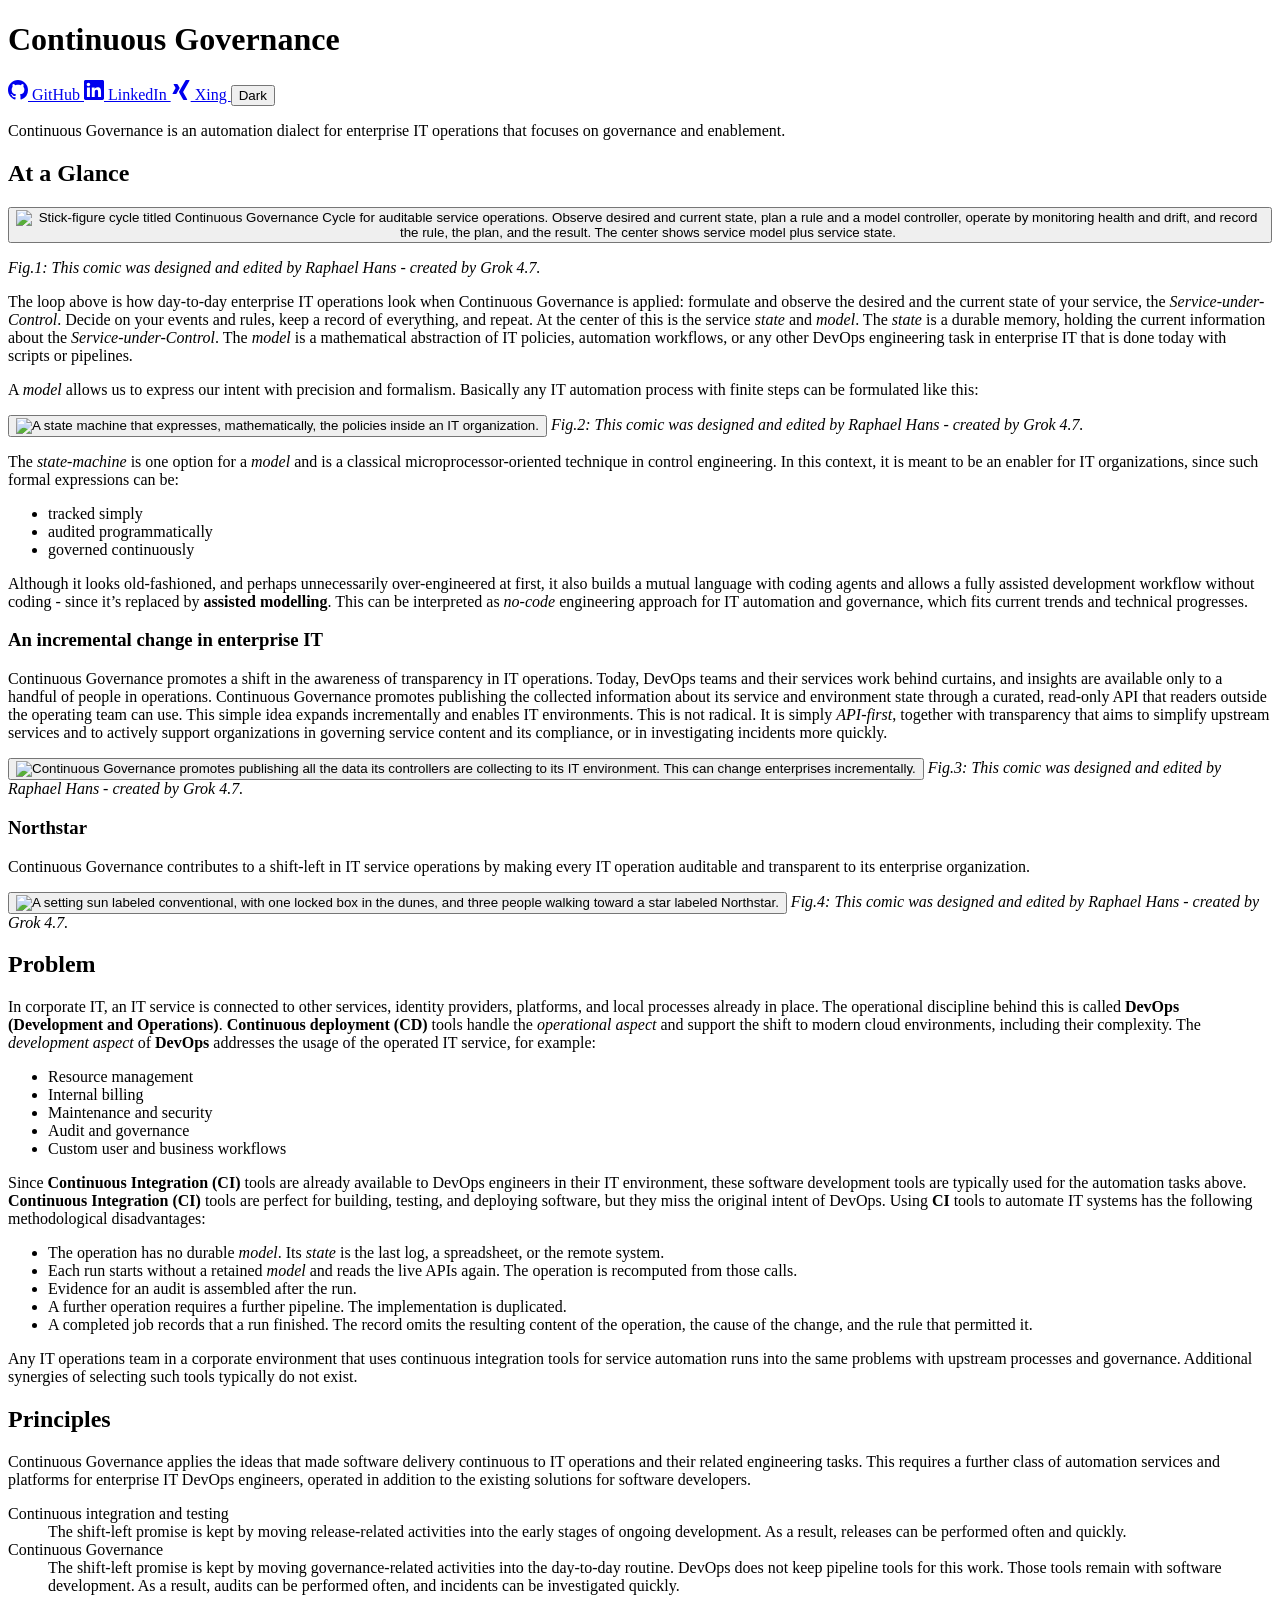
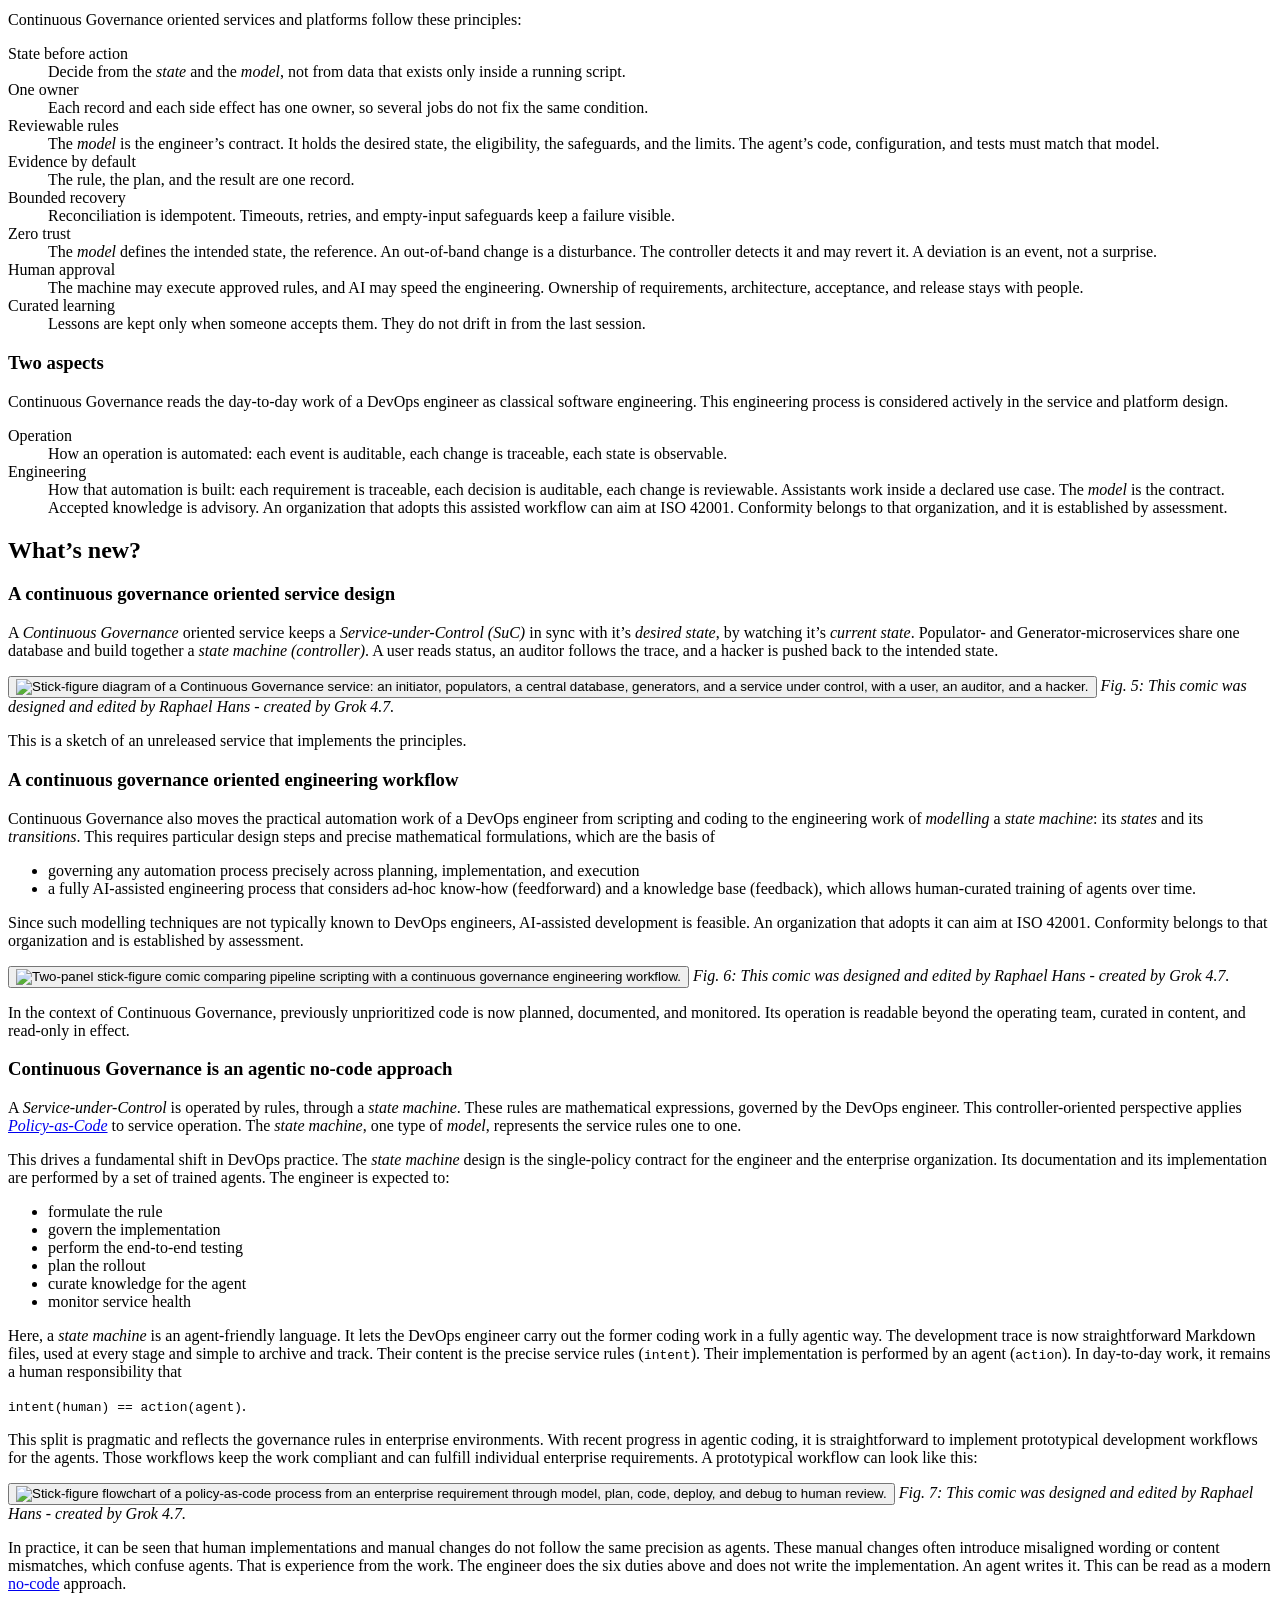
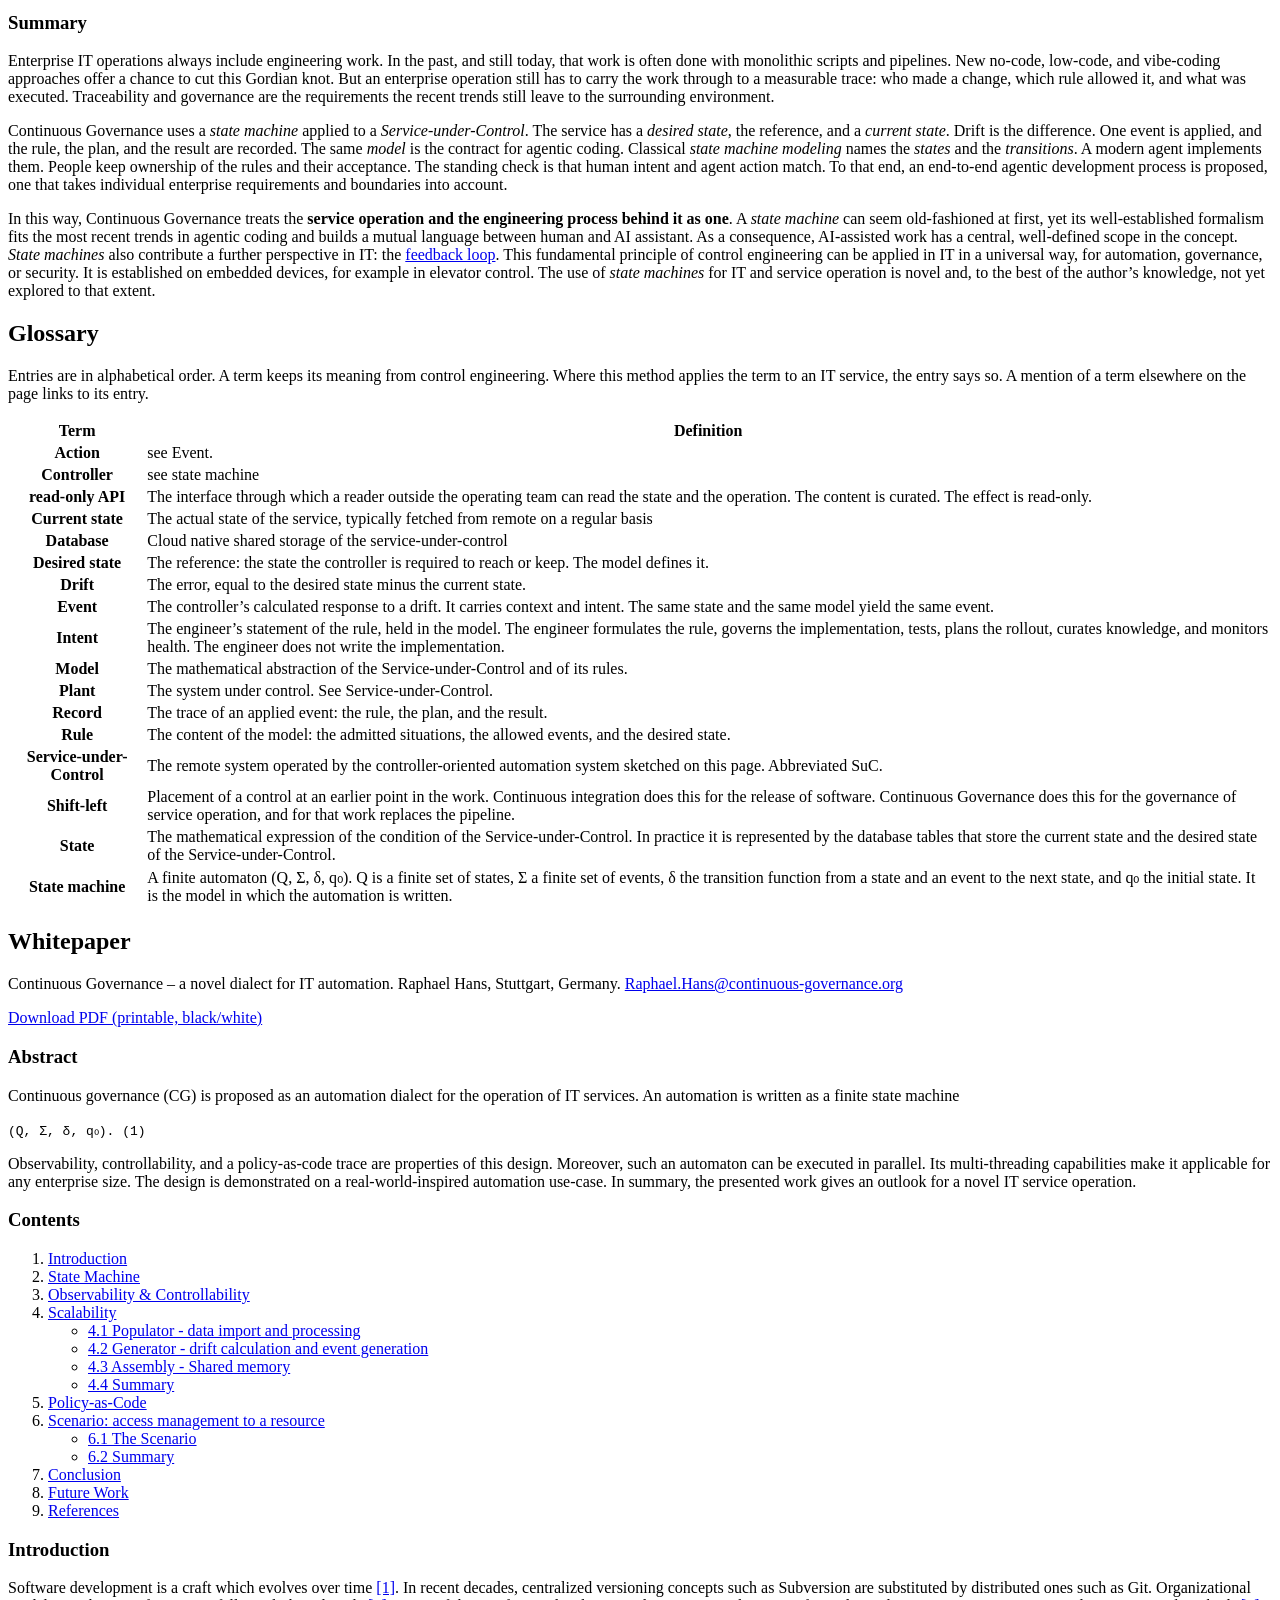
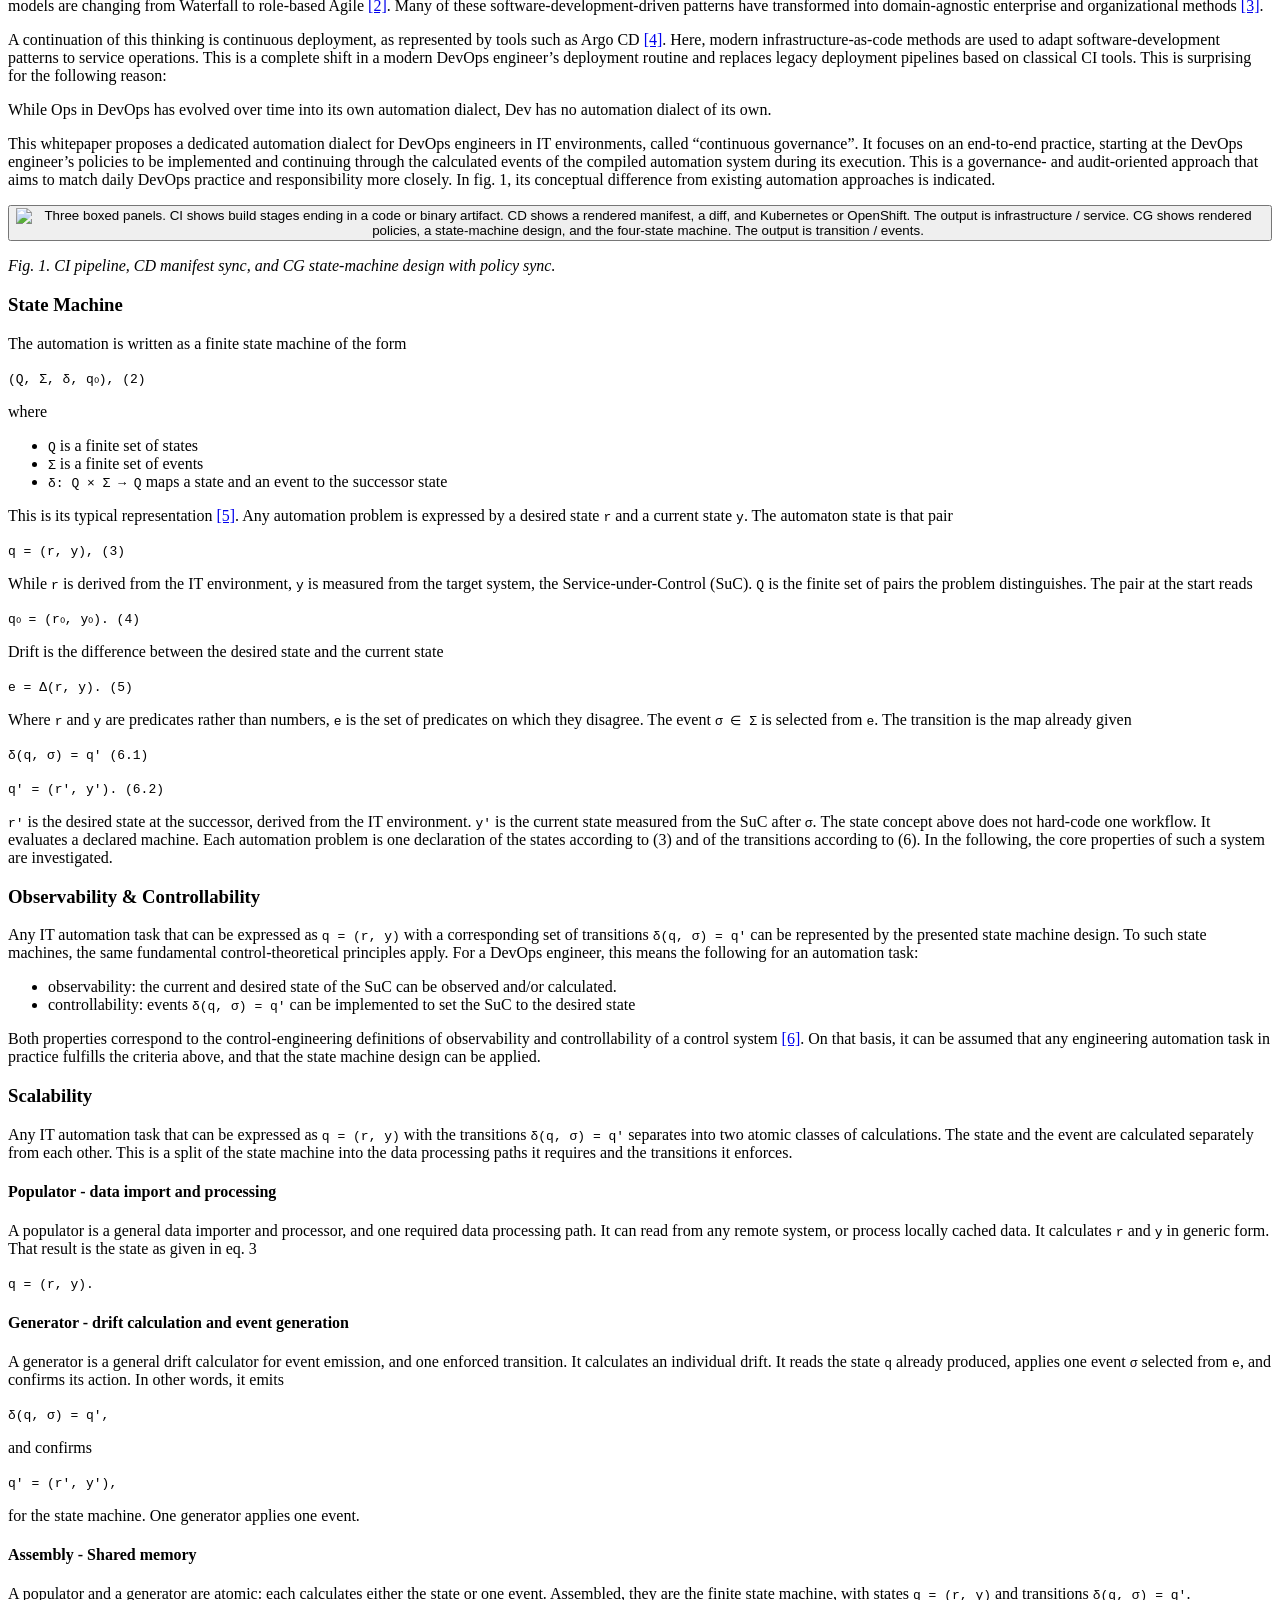
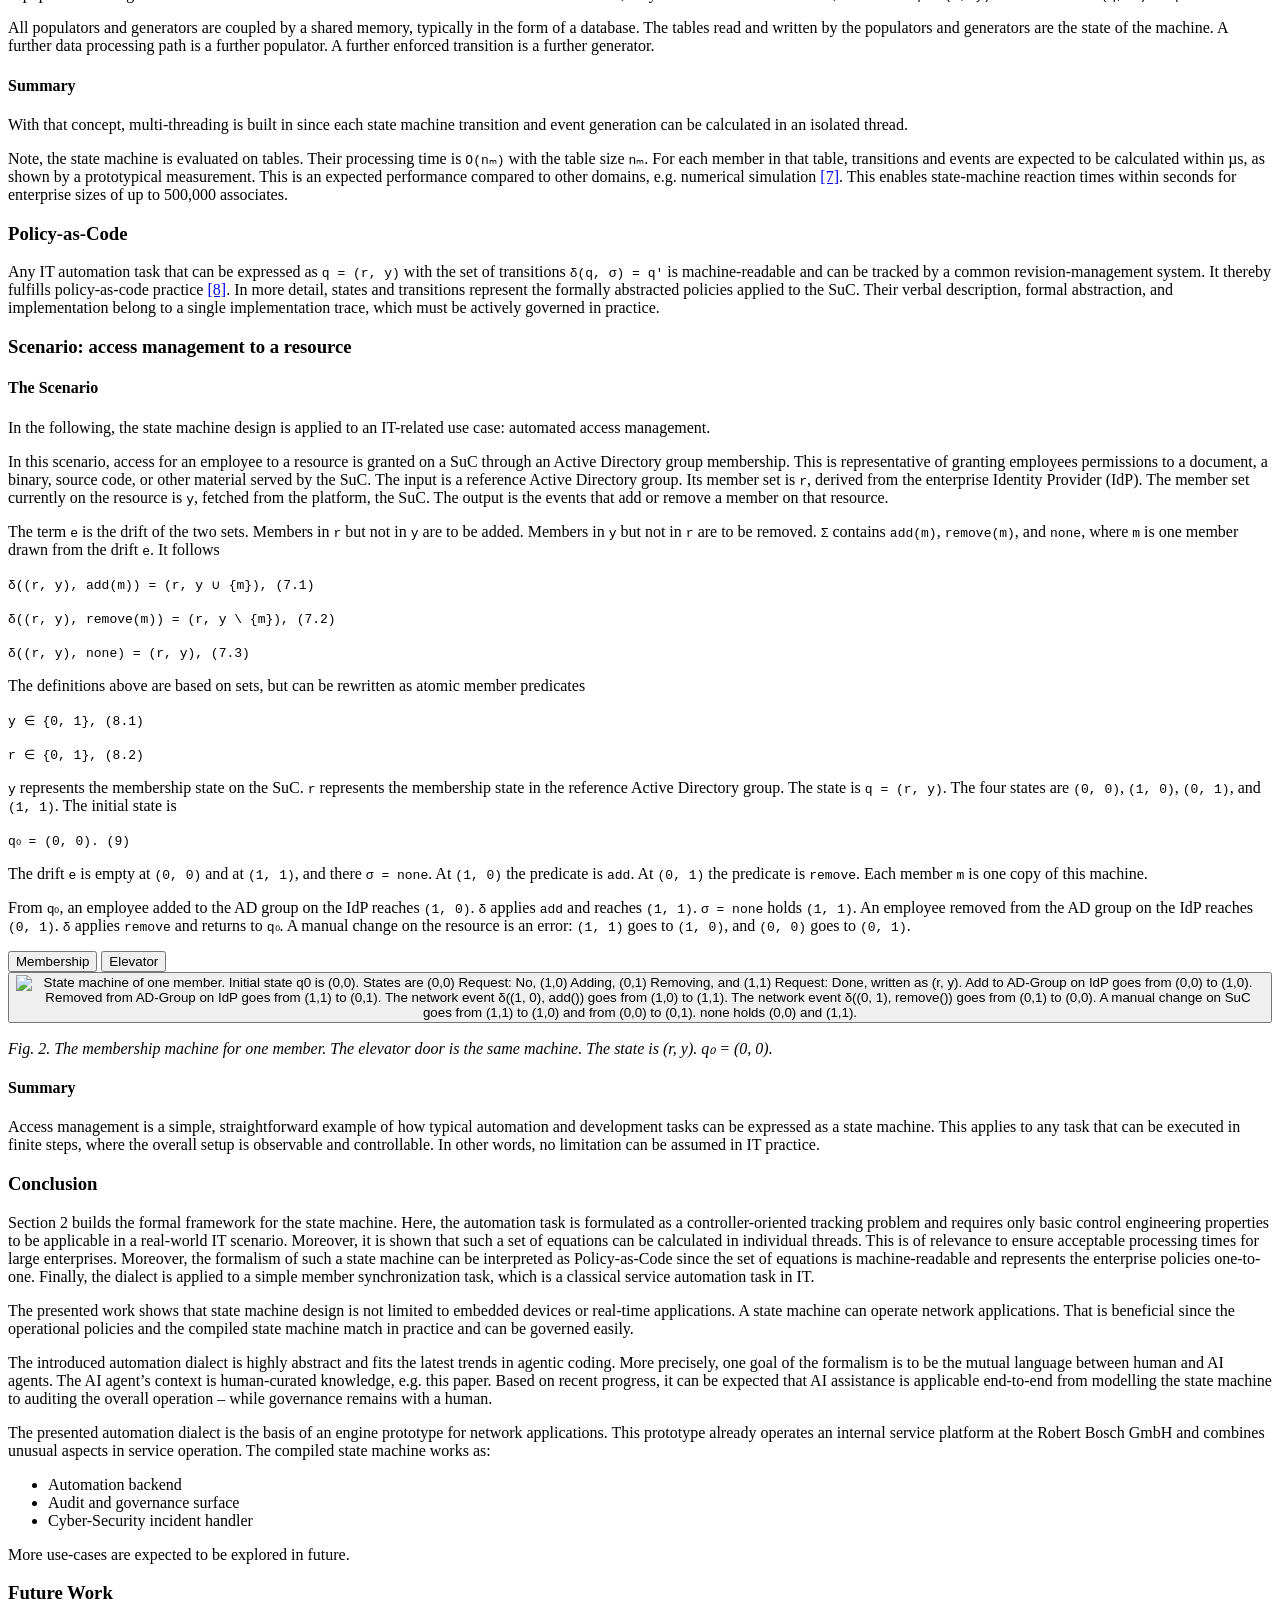
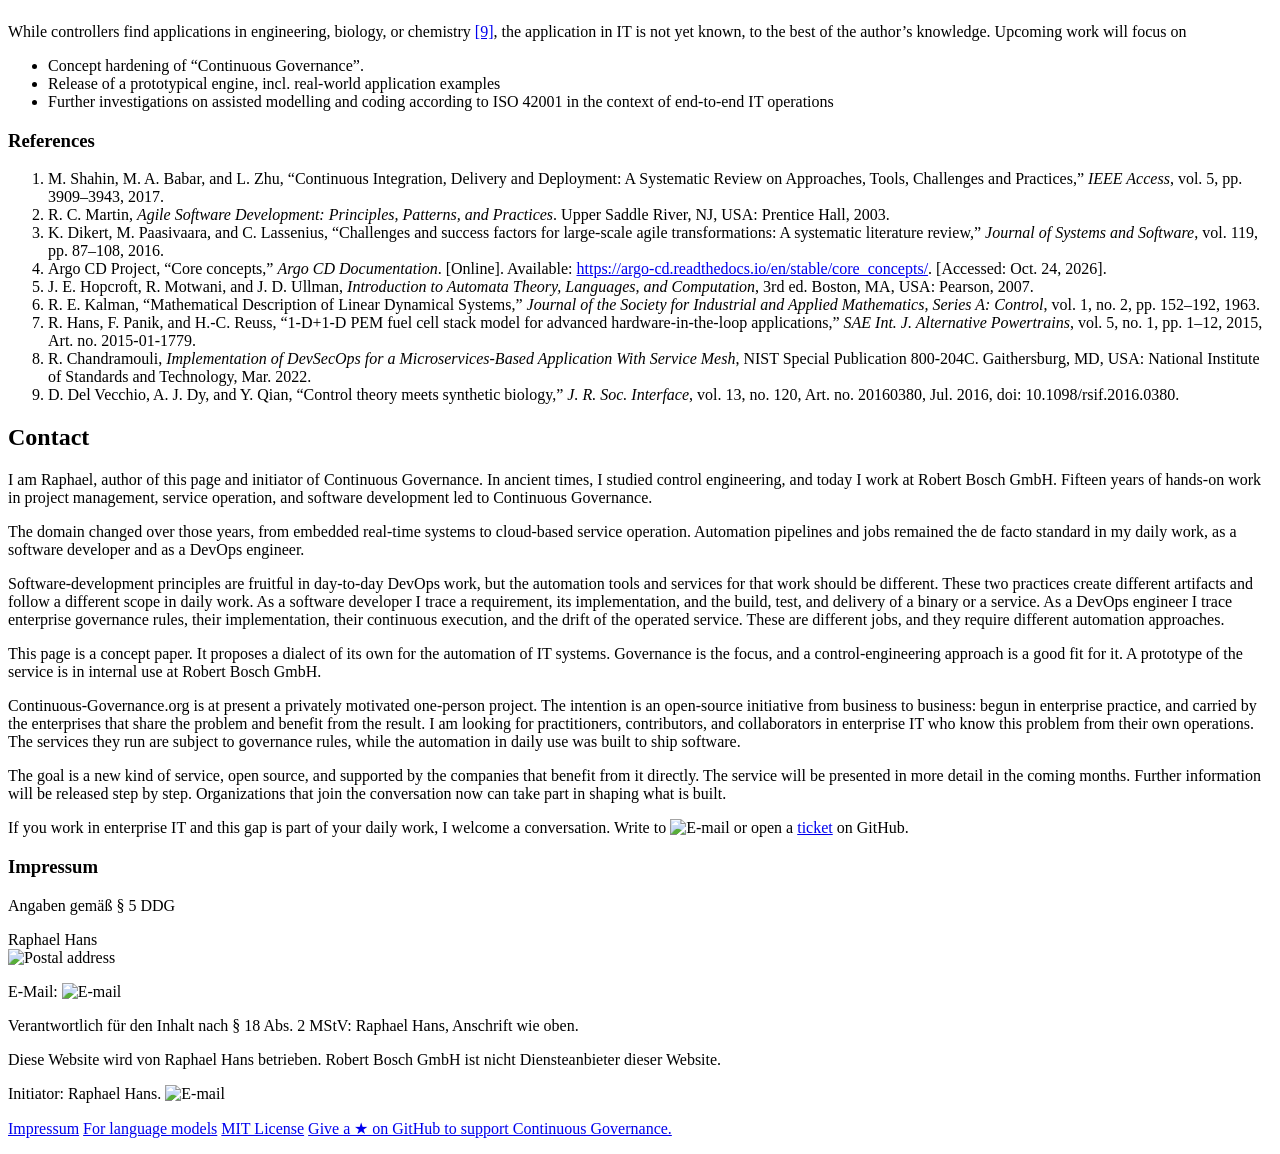
==== docs/index.html @ f2344547 "Publish site" ====
<!doctype html><html lang=en-us dir=ltr><head><meta name=generator content="Hugo 0.166.0"><meta charset=utf-8><meta name=viewport content="width=device-width,initial-scale=1"><title>Continuous Governance</title><meta name=description content="Continuous Governance is an automation dialect for enterprise IT operations that focuses on governance and enablement."><meta name=robots content="index, follow"><meta name=tdm-reservation content="0"><link rel=canonical href=https://continuous-governance.org/><link rel=describedby href=https://continuous-governance.org/llms.txt type=text/markdown><link rel=alternate href=https://continuous-governance.org/index.md type=text/markdown title=Markdown><link rel=alternate href=https://continuous-governance.org/llms-full.txt type=text/plain title="Full text for language models"><link rel=license href=https://continuous-governance.org/LICENSE.txt><meta name=theme-color content="#f4f6f8"><script>(function(){var t,n,e=null;try{e=localStorage.getItem("theme")}catch{}t=e==="light"||e==="dark"?e:window.matchMedia("(prefers-color-scheme: dark)").matches?"dark":"light",document.documentElement.setAttribute("data-theme",t),n=document.querySelector('meta[name="theme-color"]'),n&&n.setAttribute("content",t==="dark"?"#1c2836":"#f4f6f8")})()</script><meta property="og:type" content="website"><meta property="og:site_name" content="Continuous Governance"><meta property="og:title" content="Continuous Governance"><meta property="og:url" content="https://continuous-governance.org/"><meta property="og:locale" content="en_US"><meta property="og:description" content="Continuous Governance is an automation dialect for enterprise IT operations that focuses on governance and enablement."><meta name=twitter:description content="Continuous Governance is an automation dialect for enterprise IT operations that focuses on governance and enablement."><meta name=twitter:card content="summary_large_image"><meta name=twitter:title content="Continuous Governance"><meta property="og:image" content="https://continuous-governance.org/cg-entry-comic-v7.jpg"><meta name=twitter:image content="https://continuous-governance.org/cg-entry-comic-v7.jpg"><link rel=icon href=/favicon.svg type=image/svg+xml><script type=application/ld+json>{"@context":"https://schema.org","@type":"WebSite","author":{"@type":"Person","name":"Raphael Hans"},"description":"Continuous Governance is an automation dialect for enterprise IT operations that focuses on governance and enablement.","inLanguage":"en","license":"https://continuous-governance.org/LICENSE.txt","name":"Continuous Governance","url":"https://continuous-governance.org/","usageInfo":"https://continuous-governance.org/llms.txt"}</script><link rel=stylesheet href=/css/open-props.min.css><link rel=stylesheet href=/css/main.css></head><body><main><header class=site-header><div class=site-title><h1>Continuous Governance</h1><nav class=profiles aria-label=Profiles><a class=profile href=https://github.com/c-governance/website><svg viewBox="0 0 16 16" width="20" height="20" aria-hidden="true"><path fill="currentColor" d="M8 0C3.58.0.0 3.58.0 8c0 3.54 2.29 6.53 5.47 7.59.4.07.55-.17.55-.38.0-.19-.01-.82-.01-1.49-2.01.37-2.53-.49-2.69-.94-.09-.23-.48-.94-.82-1.13-.28-.15-.68-.52-.01-.53.63-.01 1.08.58 1.23.82.72 1.21 1.87.87 2.33.66.07-.52.28-.87.51-1.07-1.78-.2-3.64-.89-3.64-3.95.0-.87.31-1.59.82-2.15-.08-.2-.36-1.02.08-2.12.0.0.67-.21 2.2.82.64-.18 1.32-.27 2-.27s1.36.09 2 .27c1.53-1.04 2.2-.82 2.2-.82.44 1.1.16 1.92.08 2.12.51.56.82 1.27.82 2.15.0 3.07-1.87 3.75-3.65 3.95.29.25.54.73.54 1.48.0 1.07-.01 1.93-.01 2.2.0.21.15.46.55.38A8.013 8.013.0 0016 8c0-4.42-3.58-8-8-8z"/></svg>
GitHub
</a><a class=profile href=https://www.linkedin.com/in/raphael-hans-74723243b/><svg viewBox="0 0 24 24" width="20" height="20" aria-hidden="true"><path fill="currentColor" d="M20.447 20.452h-3.554v-5.569c0-1.328-.027-3.037-1.852-3.037-1.853.0-2.136 1.445-2.136 2.939v5.667H9.351V9h3.414v1.561h.046c.477-.9 1.637-1.85 3.37-1.85 3.601.0 4.267 2.37 4.267 5.455v6.286zM5.337 7.433c-1.144.0-2.063-.926-2.063-2.065.0-1.138.92-2.063 2.063-2.063 1.14.0 2.064.925 2.064 2.063.0 1.139-.925 2.065-2.064 2.065zm1.782 13.019H3.555V9h3.564v11.452zM22.225.0H1.771C.792.0.0.774.0 1.729v20.542C0 23.227.792 24 1.771 24h20.451C23.2 24 24 23.227 24 22.271V1.729C24 .774 23.2.0 22.222.0h.003z"/></svg>
LinkedIn
</a><a class=profile href=https://www.xing.com/profile/Raphael_Hans020758><svg viewBox="0 0 24 24" width="20" height="20" aria-hidden="true"><path fill="currentColor" d="M18.188.0c-.517.0-.741.325-.927.66.0.0-7.455 13.224-7.702 13.657.015.024 4.919 9.023 4.919 9.023.17.308.436.66.967.66h3.454c.211.0.375-.078.463-.22.089-.151.089-.346-.009-.536l-4.879-8.916c-.004-.006-.004-.016.0-.022L22.139.756c.095-.191.097-.387.006-.535C22.056.078 21.894.0 21.686.0h-3.498zM3.648 4.74c-.211.0-.385.074-.473.216-.09.149-.078.339.02.531l2.34 4.05c.004.01.004.016.0.021L1.86 16.051c-.099.188-.093.381.0.529.085.142.239.234.45.234h3.461c.518.0.766-.348.945-.667l3.734-6.609-2.378-4.155c-.172-.315-.434-.659-.962-.659H3.648v.016z"/></svg>
Xing
</a><button type=button class=theme-toggle data-theme-toggle aria-pressed=false>Dark</button></nav></div><p class=lede>Continuous Governance is an automation dialect for enterprise IT operations that focuses on governance and enablement.</p></header><h2 id=at-a-glance>At a Glance</h2><p><button type=button class=zoom-trigger data-download=/cg-entry-comic-v7.jpg aria-label="View full size: Stick-figure cycle titled Continuous Governance Cycle for auditable service operations. Observe desired and current state, plan a rule and a model controller, operate by monitoring health and drift, and record the rule, the plan, and the result. The center shows service model plus service state.">
<img src=/cg-entry-comic-v7-light.png data-src-light=/cg-entry-comic-v7-light.png data-src-dark=/cg-entry-comic-v7-black.png alt="Stick-figure cycle titled Continuous Governance Cycle for auditable service operations. Observe desired and current state, plan a rule and a model controller, operate by monitoring health and drift, and record the rule, the plan, and the result. The center shows service model plus service state."></button></p><p><em>Fig.1: This comic was designed and edited by Raphael Hans - created by Grok 4.7.</em></p><p>The loop above is how day-to-day enterprise IT operations look when Continuous Governance is applied: formulate and observe the desired and the current state of your service, the <em>Service-under-Control</em>. Decide on your events and rules, keep a record of everything, and repeat. At the center of this is the service <em>state</em> and <em>model</em>. The <em>state</em> is a durable memory, holding the current information about the <em>Service-under-Control</em>.
The <em>model</em> is a mathematical abstraction of IT policies, automation workflows, or any other DevOps engineering task in enterprise IT that is done today with scripts or pipelines.</p><p>A <em>model</em> allows us to express our intent with precision and formalism. Basically any IT automation process with finite steps can be formulated like this:</p><p><button type=button class=zoom-trigger data-download=/state-machine-comic-v20.jpg aria-label="View full size: A state machine that expresses, mathematically, the policies inside an IT organization.">
<img src=/state-machine-comic-v20-light.png data-src-light=/state-machine-comic-v20-light.png data-src-dark=/state-machine-comic-v20-black.png alt="A state machine that expresses, mathematically, the policies inside an IT organization.">
</button>
<em>Fig.2: This comic was designed and edited by Raphael Hans - created by Grok 4.7.</em></p><p>The <em>state-machine</em> is one option for a <em>model</em> and is a classical microprocessor-oriented technique in control engineering. In this context, it is meant to be an enabler for IT organizations, since such formal expressions can be:</p><ul><li>tracked simply</li><li>audited programmatically</li><li>governed continuously</li></ul><p>Although it looks old-fashioned, and perhaps unnecessarily over-engineered at first, it also builds a mutual language with coding agents and allows a fully assisted development workflow without coding - since it&rsquo;s replaced by <strong>assisted modelling</strong>. This can be interpreted as <em>no-code</em> engineering approach for IT automation and governance, which fits current trends and technical progresses.</p><h3 id=an-incremental-change-in-enterprise-it>An incremental change in enterprise IT</h3><p>Continuous Governance promotes a shift in the awareness of transparency in IT operations. Today, DevOps teams and their services work behind curtains, and insights are available only to a handful of people in operations. Continuous Governance promotes publishing the collected information about its service and environment state through a curated, read-only API that readers outside the operating team can use. This simple idea expands incrementally and enables IT environments. This is not radical. It is simply <em>API-first</em>, together with transparency that aims to simplify upstream services and to actively support organizations in governing service content and its compliance, or in investigating incidents more quickly.</p><p><button type=button class=zoom-trigger data-download=/enterprise-comic-v15.jpg aria-label="View full size: Continuous Governance promotes publishing all the data its controllers are collecting to its IT environment. This can change enterprises incrementally.">
<img src=/enterprise-comic-v15-light.png data-src-light=/enterprise-comic-v15-light.png data-src-dark=/enterprise-comic-v15-black.png alt="Continuous Governance promotes publishing all the data its controllers are collecting to its IT environment. This can change enterprises incrementally.">
</button>
<em>Fig.3: This comic was designed and edited by Raphael Hans - created by Grok 4.7.</em></p><h3 id=northstar>Northstar</h3><p>Continuous Governance contributes to a shift-left in IT service operations by making every IT operation
auditable and transparent to its enterprise organization.</p><p><button type=button class=zoom-trigger data-download=/northstar-v30.jpg aria-label="View full size: A setting sun labeled conventional, with one locked box in the dunes, and three people walking toward a star labeled Northstar.">
<img src=/northstar-v30-light.png data-src-light=/northstar-v30-light.png data-src-dark=/northstar-v30-black.png alt="A setting sun labeled conventional, with one locked box in the dunes, and three people walking toward a star labeled Northstar.">
</button>
<em>Fig.4: This comic was designed and edited by Raphael Hans - created by Grok 4.7.</em></p><h2 id=problem>Problem</h2><p>In corporate IT, an IT service is connected to other services, identity providers, platforms, and local processes already in place. The operational discipline behind this is called <strong>DevOps (Development and Operations)</strong>.
<strong>Continuous deployment (CD)</strong> tools handle the <em>operational aspect</em> and support the shift to modern cloud environments, including their complexity.
The <em>development aspect</em> of <strong>DevOps</strong> addresses the usage of the operated IT service, for example:</p><ul><li>Resource management</li><li>Internal billing</li><li>Maintenance and security</li><li>Audit and governance</li><li>Custom user and business workflows</li></ul><p>Since <strong>Continuous Integration (CI)</strong> tools are already available to DevOps engineers in their IT environment, these software development tools are typically used for the automation tasks above.
<strong>Continuous Integration (CI)</strong> tools are perfect for building, testing, and deploying software, but they miss the original intent of DevOps. Using <strong>CI</strong> tools to automate IT systems has the following methodological disadvantages:</p><ul><li>The operation has no durable <em>model</em>. Its <em>state</em> is the last log, a spreadsheet, or the remote system.</li><li>Each run starts without a retained <em>model</em> and reads the live APIs again. The operation is recomputed from those calls.</li><li>Evidence for an audit is assembled after the run.</li><li>A further operation requires a further pipeline. The implementation is duplicated.</li><li>A completed job records that a run finished. The record omits the resulting content of the operation, the cause of the change, and the rule that permitted it.</li></ul><p>Any IT operations team in a corporate environment that uses continuous integration tools for service automation runs into the same problems with upstream processes and governance. Additional synergies of selecting such tools typically do not exist.</p><h2 id=principles>Principles</h2><p>Continuous Governance applies the ideas that made software delivery continuous to IT operations and their related engineering tasks. This requires a further class of automation services and platforms for enterprise IT DevOps engineers, operated in addition to the existing solutions for software developers.</p><dl><dt>Continuous integration and testing</dt><dd>The shift-left promise is kept by moving release-related activities into the early stages of ongoing development. As a result, releases can be performed often and quickly.</dd><dt>Continuous Governance</dt><dd>The shift-left promise is kept by moving governance-related activities into the day-to-day routine. DevOps does not keep pipeline tools for this work. Those tools remain with software development. As a result, audits can be performed often, and incidents can be investigated quickly.</dd></dl><p>Continuous Governance oriented services and platforms follow these principles:</p><dl><dt>State before action</dt><dd>Decide from the <em>state</em> and the <em>model</em>, not from data that exists only inside a running script.</dd><dt>One owner</dt><dd>Each record and each side effect has one owner, so several jobs do not fix the same condition.</dd><dt>Reviewable rules</dt><dd>The <em>model</em> is the engineer&rsquo;s contract. It holds the desired state, the eligibility, the safeguards, and the limits. The agent&rsquo;s code, configuration, and tests must match that model.</dd><dt>Evidence by default</dt><dd>The rule, the plan, and the result are one record.</dd><dt>Bounded recovery</dt><dd>Reconciliation is idempotent. Timeouts, retries, and empty-input safeguards keep a failure visible.</dd><dt>Zero trust</dt><dd>The <em>model</em> defines the intended state, the reference. An out-of-band change is a disturbance. The controller detects it and may revert it. A deviation is an event, not a surprise.</dd><dt>Human approval</dt><dd>The machine may execute approved rules, and AI may speed the engineering. Ownership of requirements, architecture, acceptance, and release stays with people.</dd><dt>Curated learning</dt><dd>Lessons are kept only when someone accepts them. They do not drift in from the last session.</dd></dl><h3 id=two-aspects>Two aspects</h3><p>Continuous Governance reads the day-to-day work of a DevOps engineer as classical software engineering. This engineering process is considered actively in the service and platform design.</p><dl><dt>Operation</dt><dd>How an operation is automated: each event is auditable, each change is traceable, each state is observable.</dd><dt>Engineering</dt><dd>How that automation is built: each requirement is traceable, each decision is auditable, each change is reviewable. Assistants work inside a declared use case. The <em>model</em> is the contract. Accepted knowledge is advisory. An organization that adopts this assisted workflow can aim at ISO 42001. Conformity belongs to that organization, and it is established by assessment.</dd></dl><h2 id=whats-new>What&rsquo;s new?</h2><h3 id=a-continuous-governance-oriented-service-design>A continuous governance oriented service design</h3><p>A <em>Continuous Governance</em> oriented service keeps a <em>Service-under-Control (SuC)</em> in sync with it&rsquo;s <em>desired state</em>, by watching it&rsquo;s <em>current state</em>. Populator- and Generator-microservices share one database and build together a <em>state machine (controller)</em>. A user reads status, an auditor follows the trace, and a hacker is pushed back to the intended state.</p><p><button type=button class=zoom-trigger data-download=/lorena-architecture-comic-v17.jpg aria-label="View full size: Stick-figure diagram of a Continuous Governance service: an initiator, populators, a central database, generators, and a service under control, with a user, an auditor, and a hacker.">
<img src=/lorena-architecture-comic-v17-light.png data-src-light=/lorena-architecture-comic-v17-light.png data-src-dark=/lorena-architecture-comic-v17-black.png alt="Stick-figure diagram of a Continuous Governance service: an initiator, populators, a central database, generators, and a service under control, with a user, an auditor, and a hacker.">
</button>
<em>Fig. 5: This comic was designed and edited by Raphael Hans - created by Grok 4.7.</em></p><p>This is a sketch of an unreleased service that implements the principles.</p><h3 id=a-continuous-governance-oriented-engineering-workflow>A continuous governance oriented engineering workflow</h3><p>Continuous Governance also moves the practical automation work of a DevOps engineer from scripting and coding to the engineering work of <em>modelling</em> a <em>state machine</em>: its <em>states</em> and its <em>transitions</em>. This requires particular design steps and precise mathematical formulations, which are the basis of</p><ul><li>governing any automation process precisely across planning, implementation, and execution</li><li>a fully AI-assisted engineering process that considers ad-hoc know-how (feedforward) and a knowledge base (feedback), which allows human-curated training of agents over time.</li></ul><p>Since such modelling techniques are not typically known to DevOps engineers, AI-assisted development is feasible. An organization that adopts it can aim at ISO 42001. Conformity belongs to that organization and is established by assessment.</p><p><button type=button class=zoom-trigger data-download=/lorena-workflow-comic-v10.jpg aria-label="View full size: Two-panel stick-figure comic comparing pipeline scripting with a continuous governance engineering workflow.">
<img src=/lorena-workflow-comic-v10-light.png data-src-light=/lorena-workflow-comic-v10-light.png data-src-dark=/lorena-workflow-comic-v10-black.png alt="Two-panel stick-figure comic comparing pipeline scripting with a continuous governance engineering workflow.">
</button>
<em>Fig. 6: This comic was designed and edited by Raphael Hans - created by Grok 4.7.</em></p><p>In the context of Continuous Governance, previously unprioritized code is now planned, documented, and monitored. Its operation is readable beyond the operating team, curated in content, and read-only in effect.</p><h3 id=continuous-governance-is-an-agentic-no-code-approach>Continuous Governance is an agentic no-code approach</h3><p>A <em>Service-under-Control</em> is operated by rules, through a <em>state machine</em>. These rules are mathematical expressions, governed by the DevOps engineer. This controller-oriented perspective applies <a href=https://www.ibm.com/de-de/think/topics/policy-as-code><em>Policy-as-Code</em></a> to service operation. The <em>state machine</em>, one type of <em>model</em>, represents the service rules one to one.</p><p>This drives a fundamental shift in DevOps practice. The <em>state machine</em> design is the single-policy contract for the engineer and the enterprise organization. Its documentation and its implementation are performed by a set of trained agents. The engineer is expected to:</p><ul><li>formulate the rule</li><li>govern the implementation</li><li>perform the end-to-end testing</li><li>plan the rollout</li><li>curate knowledge for the agent</li><li>monitor service health</li></ul><p>Here, a <em>state machine</em> is an agent-friendly language. It lets the DevOps engineer carry out the former coding work in a fully agentic way. The development trace is now straightforward Markdown files, used at every stage and simple to archive and track. Their content is the precise service rules (<code>intent</code>). Their implementation is performed by an agent (<code>action</code>). In day-to-day work, it remains a human responsibility that</p><p><code>intent(human) == action(agent)</code>.</p><p>This split is pragmatic and reflects the governance rules in enterprise environments. With recent progress in agentic coding, it is straightforward to implement prototypical development workflows for the agents. Those workflows keep the work compliant and can fulfill individual enterprise requirements. A prototypical workflow can look like this:</p><p><button type=button class=zoom-trigger data-download=/lorena-process-comic-v23.jpg aria-label="View full size: Stick-figure flowchart of a policy-as-code process from an enterprise requirement through model, plan, code, deploy, and debug to human review.">
<img src=/lorena-process-comic-v23-light.png data-src-light=/lorena-process-comic-v23-light.png data-src-dark=/lorena-process-comic-v23-black.png alt="Stick-figure flowchart of a policy-as-code process from an enterprise requirement through model, plan, code, deploy, and debug to human review.">
</button>
<em>Fig. 7: This comic was designed and edited by Raphael Hans - created by Grok 4.7.</em></p><p>In practice, it can be seen that human implementations and manual changes do not follow the same precision as agents. These manual changes often introduce misaligned wording or content mismatches, which confuse agents. That is experience from the work. The engineer does the six duties above and does not write the implementation. An agent writes it. This can be read as a modern <a href=https://www.ibm.com/think/topics/low-code-vs-no-code>no-code</a> approach.</p><h3 id=summary>Summary</h3><p>Enterprise IT operations always include engineering work. In the past, and still today, that work is often done with monolithic scripts and pipelines. New no-code, low-code, and vibe-coding approaches offer a chance to cut this Gordian knot. But an enterprise operation still has to carry the work through to a measurable trace: who made a change, which rule allowed it, and what was executed. Traceability and governance are the requirements the recent trends still leave to the surrounding environment.</p><p>Continuous Governance uses a <em>state machine</em> applied to a <em>Service-under-Control</em>. The service has a <em>desired state</em>, the reference, and a <em>current state</em>. Drift is the difference. One event is applied, and the rule, the plan, and the result are recorded. The same <em>model</em> is the contract for agentic coding. Classical <em>state machine</em> <em>modeling</em> names the <em>states</em> and the <em>transitions</em>. A modern agent implements them. People keep ownership of the rules and their acceptance. The standing check is that human intent and agent action match. To that end, an end-to-end agentic development process is proposed, one that takes individual enterprise requirements and boundaries into account.</p><p>In this way, Continuous Governance treats the <strong>service operation and the engineering process behind it as one</strong>. A <em>state machine</em> can seem old-fashioned at first, yet its well-established formalism fits the most recent trends in agentic coding and builds a mutual language between human and AI assistant. As a consequence, AI-assisted work has a central, well-defined scope in the concept. <em>State machines</em> also contribute a further perspective in IT: the <a href=https://en.wikipedia.org/wiki/Closed-loop_controller>feedback loop</a>. This fundamental principle of control engineering can be applied in IT in a universal way, for automation, governance, or security. It is established on embedded devices, for example in elevator control. The use of <em>state machines</em> for IT and service operation is novel and, to the best of the author&rsquo;s knowledge, not yet explored to that extent.</p><h2 id=glossary>Glossary</h2><p>Entries are in alphabetical order. A term keeps its meaning from control engineering. Where this method applies the term to an IT service, the entry says so. A mention of a term elsewhere on the page links to its entry.</p><table class=glossary><thead><tr><th>Term</th><th>Definition</th></tr></thead><tbody><tr><th scope=row id=glossary-action>Action</th><td>see Event.</td></tr><tr><th scope=row id=glossary-controller>Controller</th><td>see state machine</td></tr><tr><th scope=row id=glossary-read-only-api>read-only API</th><td>The interface through which a reader outside the operating team can read the state and the operation. The content is curated. The effect is read-only.</td></tr><tr><th scope=row id=glossary-current-state>Current state</th><td>The actual state of the service, typically fetched from remote on a regular basis</td></tr><tr><th scope=row id=glossary-database>Database</th><td>Cloud native shared storage of the service-under-control</td></tr><tr><th scope=row id=glossary-desired-state>Desired state</th><td>The reference: the state the controller is required to reach or keep. The model defines it.</td></tr><tr><th scope=row id=glossary-drift>Drift</th><td>The error, equal to the desired state minus the current state.</td></tr><tr><th scope=row id=glossary-event>Event</th><td>The controller&rsquo;s calculated response to a drift. It carries context and intent. The same state and the same model yield the same event.</td></tr><tr><th scope=row id=glossary-intent>Intent</th><td>The engineer&rsquo;s statement of the rule, held in the model. The engineer formulates the rule, governs the implementation, tests, plans the rollout, curates knowledge, and monitors health. The engineer does not write the implementation.</td></tr><tr><th scope=row id=glossary-model>Model</th><td>The mathematical abstraction of the Service-under-Control and of its rules.</td></tr><tr><th scope=row id=glossary-plant>Plant</th><td>The system under control. See Service-under-Control.</td></tr><tr><th scope=row id=glossary-record>Record</th><td>The trace of an applied event: the rule, the plan, and the result.</td></tr><tr><th scope=row id=glossary-rule>Rule</th><td>The content of the model: the admitted situations, the allowed events, and the desired state.</td></tr><tr><th scope=row id=glossary-service-under-control>Service-under-Control</th><td>The remote system operated by the controller-oriented automation system sketched on this page. Abbreviated SuC.</td></tr><tr><th scope=row id=glossary-shift-left>Shift-left</th><td>Placement of a control at an earlier point in the work. Continuous integration does this for the release of software. Continuous Governance does this for the governance of service operation, and for that work replaces the pipeline.</td></tr><tr><th scope=row id=glossary-state>State</th><td>The mathematical expression of the condition of the Service-under-Control. In practice it is represented by the database tables that store the current state and the desired state of the Service-under-Control.</td></tr><tr><th scope=row id=glossary-state-machine>State machine</th><td>A finite automaton (Q, Σ, δ, q₀). Q is a finite set of states, Σ a finite set of events, δ the transition function from a state and an event to the next state, and q₀ the initial state. It is the model in which the automation is written.</td></tr></tbody></table><h2 id=whitepaper>Whitepaper</h2><p>Continuous Governance – a novel dialect for IT automation. Raphael Hans, Stuttgart, Germany. <a href=mailto:Raphael.Hans@continuous-governance.org>Raphael.Hans@continuous-governance.org</a></p><p><a href=/continuous-governance.pdf>Download PDF (printable, black/white)</a></p><h3 class=abstract id=abstract>Abstract</h3><p>Continuous governance (CG) is proposed as an automation dialect for the operation of IT services. An automation is written as a finite state machine</p><p><code>(Q, Σ, δ, q₀). (1)</code></p><p>Observability, controllability, and a policy-as-code trace are properties of this design. Moreover, such an automaton can be executed in parallel. Its multi-threading capabilities make it applicable for any enterprise size. The design is demonstrated on a real-world-inspired automation use-case. In summary, the presented work gives an outlook for a novel IT service operation.</p><h3 class=toc id=contents>Contents</h3><ol><li><a href=#introduction>Introduction</a></li><li><a href=#state-machine>State Machine</a></li><li><a href=#observability>Observability & Controllability</a></li><li><a href=#scalability>Scalability</a><ul><li><a href=#populator>4.1 Populator - data import and processing</a></li><li><a href=#generator>4.2 Generator - drift calculation and event generation</a></li><li><a href=#shared-memory>4.3 Assembly - Shared memory</a></li><li><a href=#scalability-summary>4.4 Summary</a></li></ul></li><li><a href=#policy-as-code>Policy-as-Code</a></li><li><a href=#scenario>Scenario: access management to a resource</a><ul><li><a href=#the-scenario>6.1 The Scenario</a></li><li><a href=#scenario-summary>6.2 Summary</a></li></ul></li><li><a href=#conclusion>Conclusion</a></li><li><a href=#future-work>Future Work</a></li><li><a href=#references>References</a></li></ol><h3 id=introduction>Introduction</h3><p>Software development is a craft which evolves over time <a href=#ref-1>[1]</a>. In recent decades, centralized versioning concepts such as Subversion are substituted by distributed ones such as Git. Organizational models are changing from Waterfall to role-based Agile <a href=#ref-2>[2]</a>. Many of these software-development-driven patterns have transformed into domain-agnostic enterprise and organizational methods <a href=#ref-3>[3]</a>.</p><p>A continuation of this thinking is continuous deployment, as represented by tools such as Argo CD <a href=#ref-4>[4]</a>. Here, modern infrastructure-as-code methods are used to adapt software-development patterns to service operations. This is a complete shift in a modern DevOps engineer&rsquo;s deployment routine and replaces legacy deployment pipelines based on classical CI tools. This is surprising for the following reason:</p><p>While Ops in DevOps has evolved over time into its own automation dialect, Dev has no automation dialect of its own.</p><p>This whitepaper proposes a dedicated automation dialect for DevOps engineers in IT environments, called &ldquo;continuous governance&rdquo;. It focuses on an end-to-end practice, starting at the DevOps engineer&rsquo;s policies to be implemented and continuing through the calculated events of the compiled automation system during its execution. This is a governance- and audit-oriented approach that aims to match daily DevOps practice and responsibility more closely. In fig. 1, its conceptual difference from existing automation approaches is indicated.</p><p><button type=button class="zoom-trigger figure-wide" data-download=/dialects-comic-v3-light.svg aria-label="View full size: Three boxed panels. CI shows build stages ending in a code or binary artifact. CD shows a rendered manifest, a diff, and Kubernetes or OpenShift. The output is infrastructure / service. CG shows rendered policies, a state-machine design, and the four-state machine. The output is transition / events.">
<img src=/dialects-comic-v3-light.svg data-src-light=/dialects-comic-v3-light.svg data-src-dark=/dialects-comic-v3-black.svg alt="Three boxed panels. CI shows build stages ending in a code or binary artifact. CD shows a rendered manifest, a diff, and Kubernetes or OpenShift. The output is infrastructure / service. CG shows rendered policies, a state-machine design, and the four-state machine. The output is transition / events."></button></p><p><em>Fig. 1. CI pipeline, CD manifest sync, and CG state-machine design with policy sync.</em></p><h3 id=state-machine>State Machine</h3><p>The automation is written as a finite state machine of the form</p><p><code>(Q, Σ, δ, q₀), (2)</code></p><p>where</p><ul><li><code>Q</code> is a finite set of states</li><li><code>Σ</code> is a finite set of events</li><li><code>δ: Q × Σ → Q</code> maps a state and an event to the successor state</li></ul><p>This is its typical representation <a href=#ref-5>[5]</a>. Any automation problem is expressed by a desired state <code>r</code> and a current state <code>y</code>. The automaton state is that pair</p><p><code>q = (r, y), (3)</code></p><p>While <code>r</code> is derived from the IT environment, <code>y</code> is measured from the target system, the Service-under-Control (SuC). <code>Q</code> is the finite set of pairs the problem distinguishes. The pair at the start reads</p><p><code>q₀ = (r₀, y₀). (4)</code></p><p>Drift is the difference between the desired state and the current state</p><p><code>e = Δ(r, y). (5)</code></p><p>Where <code>r</code> and <code>y</code> are predicates rather than numbers, <code>e</code> is the set of predicates on which they disagree. The event <code>σ ∈ Σ</code> is selected from <code>e</code>. The transition is the map already given</p><p><code>δ(q, σ) = q' (6.1)</code></p><p><code>q' = (r', y'). (6.2)</code></p><p><code>r'</code> is the desired state at the successor, derived from the IT environment. <code>y'</code> is the current state measured from the SuC after <code>σ</code>. The state concept above does not hard-code one workflow. It evaluates a declared machine. Each automation problem is one declaration of the states according to (3) and of the transitions according to (6). In the following, the core properties of such a system are investigated.</p><h3 id=observability>Observability & Controllability</h3><p>Any IT automation task that can be expressed as <code>q = (r, y)</code> with a corresponding set of transitions <code>δ(q, σ) = q'</code> can be represented by the presented state machine design. To such state machines, the same fundamental control-theoretical principles apply. For a DevOps engineer, this means the following for an automation task:</p><ul><li>observability: the current and desired state of the SuC can be observed and/or calculated.</li><li>controllability: events <code>δ(q, σ) = q'</code> can be implemented to set the SuC to the desired state</li></ul><p>Both properties correspond to the control-engineering definitions of observability and controllability of a control system <a href=#ref-6>[6]</a>. On that basis, it can be assumed that any engineering automation task in practice fulfills the criteria above, and that the state machine design can be applied.</p><h3 id=scalability>Scalability</h3><p>Any IT automation task that can be expressed as <code>q = (r, y)</code> with the transitions <code>δ(q, σ) = q'</code> separates into two atomic classes of calculations. The state and the event are calculated separately from each other. This is a split of the state machine into the data processing paths it requires and the transitions it enforces.</p><h4 id=populator>Populator - data import and processing</h4><p>A populator is a general data importer and processor, and one required data processing path. It can read from any remote system, or process locally cached data. It calculates <code>r</code> and <code>y</code> in generic form. That result is the state as given in eq. 3</p><p><code>q = (r, y).</code></p><h4 id=generator>Generator - drift calculation and event generation</h4><p>A generator is a general drift calculator for event emission, and one enforced transition. It calculates an individual drift. It reads the state <code>q</code> already produced, applies one event <code>σ</code> selected from <code>e</code>, and confirms its action. In other words, it emits</p><p><code>δ(q, σ) = q',</code></p><p>and confirms</p><p><code>q' = (r', y'),</code></p><p>for the state machine. One generator applies one event.</p><h4 id=shared-memory>Assembly - Shared memory</h4><p>A populator and a generator are atomic: each calculates either the state or one event. Assembled, they are the finite state machine, with states <code>q = (r, y)</code> and transitions <code>δ(q, σ) = q'</code>.</p><p>All populators and generators are coupled by a shared memory, typically in the form of a database. The tables read and written by the populators and generators are the state of the machine. A further data processing path is a further populator. A further enforced transition is a further generator.</p><h4 id=scalability-summary>Summary</h4><p>With that concept, multi-threading is built in since each state machine transition and event generation can be calculated in an isolated thread.</p><p>Note, the state machine is evaluated on tables. Their processing time is <code>O(nₘ)</code> with the table size <code>nₘ</code>. For each member in that table, transitions and events are expected to be calculated within µs, as shown by a prototypical measurement. This is an expected performance compared to other domains, e.g. numerical simulation <a href=#ref-7>[7]</a>. This enables state-machine reaction times within seconds for enterprise sizes of up to 500,000 associates.</p><h3 id=policy-as-code>Policy-as-Code</h3><p>Any IT automation task that can be expressed as <code>q = (r, y)</code> with the set of transitions <code>δ(q, σ) = q'</code> is machine-readable and can be tracked by a common revision-management system. It thereby fulfills policy-as-code practice <a href=#ref-8>[8]</a>. In more detail, states and transitions represent the formally abstracted policies applied to the SuC. Their verbal description, formal abstraction, and implementation belong to a single implementation trace, which must be actively governed in practice.</p><h3 id=scenario>Scenario: access management to a resource</h3><h4 id=the-scenario>The Scenario</h4><p>In the following, the state machine design is applied to an IT-related use case: automated access management.</p><p>In this scenario, access for an employee to a resource is granted on a SuC through an Active Directory group membership. This is representative of granting employees permissions to a document, a binary, source code, or other material served by the SuC. The input is a reference Active Directory group. Its member set is <code>r</code>, derived from the enterprise Identity Provider (IdP). The member set currently on the resource is <code>y</code>, fetched from the platform, the SuC. The output is the events that add or remove a member on that resource.</p><p>The term <code>e</code> is the drift of the two sets. Members in <code>r</code> but not in <code>y</code> are to be added. Members in <code>y</code> but not in <code>r</code> are to be removed. <code>Σ</code> contains <code>add(m)</code>, <code>remove(m)</code>, and <code>none</code>, where <code>m</code> is one member drawn from the drift <code>e</code>. It follows</p><p><code>δ((r, y), add(m)) = (r, y ∪ {m}), (7.1)</code></p><p><code>δ((r, y), remove(m)) = (r, y \ {m}), (7.2)</code></p><p><code>δ((r, y), none) = (r, y), (7.3)</code></p><p>The definitions above are based on sets, but can be rewritten as atomic member predicates</p><p><code>y ∈ {0, 1}, (8.1)</code></p><p><code>r ∈ {0, 1}, (8.2)</code></p><p><code>y</code> represents the membership state on the SuC. <code>r</code> represents the membership state in the reference Active Directory group. The state is <code>q = (r, y)</code>. The four states are <code>(0, 0)</code>, <code>(1, 0)</code>, <code>(0, 1)</code>, and <code>(1, 1)</code>. The initial state is</p><p><code>q₀ = (0, 0). (9)</code></p><p>The drift <code>e</code> is empty at <code>(0, 0)</code> and at <code>(1, 1)</code>, and there <code>σ = none</code>. At <code>(1, 0)</code> the predicate is <code>add</code>. At <code>(0, 1)</code> the predicate is <code>remove</code>. Each member <code>m</code> is one copy of this machine.</p><p>From <code>q₀</code>, an employee added to the AD group on the IdP reaches <code>(1, 0)</code>. <code>δ</code> applies <code>add</code> and reaches <code>(1, 1)</code>. <code>σ = none</code> holds <code>(1, 1)</code>. An employee removed from the AD group on the IdP reaches <code>(0, 1)</code>. <code>δ</code> applies <code>remove</code> and returns to <code>q₀</code>. A manual change on the resource is an error: <code>(1, 1)</code> goes to <code>(1, 0)</code>, and <code>(0, 0)</code> goes to <code>(0, 1)</code>.</p><p><div class=figure-compare data-example=membership><div class=figure-compare-switch role=group aria-label="Example shown in the figure"><button type=button class=figure-compare-name data-example-name=membership aria-pressed=true>Membership</button>
<button type=button class=figure-compare-name data-example-name=elevator aria-pressed=false>Elevator</button></div><button type=button class="zoom-trigger figure-wide" data-download=/membership-sm-v1-light.svg aria-label="View full size: State machine of one member. Initial state q0 is (0,0). States are (0,0) Request: No, (1,0) Adding, (0,1) Removing, and (1,1) Request: Done, written as (r, y). Add to AD-Group on IdP goes from (0,0) to (1,0). Removed from AD-Group on IdP goes from (1,1) to (0,1). The network event δ((1, 0), add()) goes from (1,0) to (1,1). The network event δ((0, 1), remove()) goes from (0,1) to (0,0). A manual change on SuC goes from (1,1) to (1,0) and from (0,0) to (0,1). none holds (0,0) and (1,1).">
<img src=/membership-sm-v1-light.svg data-src-light=/membership-sm-v1-light.svg data-src-dark=/membership-sm-v1-black.svg data-compare-light-0=/membership-sm-v1-light.svg data-compare-dark-0=/membership-sm-v1-black.svg data-compare-light-1=/elevator-sm-v1-light.svg data-compare-dark-1=/elevator-sm-v1-black.svg data-alt-0="State machine of one member. Initial state q0 is (0,0). States are (0,0) Request: No, (1,0) Adding, (0,1) Removing, and (1,1) Request: Done, written as (r, y). Add to AD-Group on IdP goes from (0,0) to (1,0). Removed from AD-Group on IdP goes from (1,1) to (0,1). The network event δ((1, 0), add()) goes from (1,0) to (1,1). The network event δ((0, 1), remove()) goes from (0,1) to (0,0). A manual change on SuC goes from (1,1) to (1,0) and from (0,0) to (0,1). none holds (0,0) and (1,1)." alt="State machine of one member. Initial state q0 is (0,0). States are (0,0) Request: No, (1,0) Adding, (0,1) Removing, and (1,1) Request: Done, written as (r, y). Add to AD-Group on IdP goes from (0,0) to (1,0). Removed from AD-Group on IdP goes from (1,1) to (0,1). The network event δ((1, 0), add()) goes from (1,0) to (1,1). The network event δ((0, 1), remove()) goes from (0,1) to (0,0). A manual change on SuC goes from (1,1) to (1,0) and from (0,0) to (0,1). none holds (0,0) and (1,1)." data-alt-1="State machine of one elevator door. Initial state q0 is (0,0), Closed. States are (0,0) Closed, (1,0) Opening, (1,1) Open, and (0,1) Closing, written as (r, y). Door open requested goes from (0,0) to (1,0). Door close requested goes from (1,1) to (0,1). The sensor event δ((1, 0), open(*)) goes from (1,0) to (1,1). The sensor event δ((0, 1), close(*)) goes from (0,1) to (0,0). Door forced to close goes from (1,1) to (1,0). Door forced to open goes from (0,0) to (0,1). none holds (0,0) and (1,1)."></button></div></p><p><em>Fig. 2. The membership machine for one member. The elevator door is the same machine. The state is (r, y). q₀ = (0, 0).</em></p><h4 id=scenario-summary>Summary</h4><p>Access management is a simple, straightforward example of how typical automation and development tasks can be expressed as a state machine. This applies to any task that can be executed in finite steps, where the overall setup is observable and controllable. In other words, no limitation can be assumed in IT practice.</p><h3 id=conclusion>Conclusion</h3><p>Section 2 builds the formal framework for the state machine. Here, the automation task is formulated as a controller-oriented tracking problem and requires only basic control engineering properties to be applicable in a real-world IT scenario. Moreover, it is shown that such a set of equations can be calculated in individual threads. This is of relevance to ensure acceptable processing times for large enterprises. Moreover, the formalism of such a state machine can be interpreted as Policy-as-Code since the set of equations is machine-readable and represents the enterprise policies one-to-one. Finally, the dialect is applied to a simple member synchronization task, which is a classical service automation task in IT.</p><p>The presented work shows that state machine design is not limited to embedded devices or real-time applications. A state machine can operate network applications. That is beneficial since the operational policies and the compiled state machine match in practice and can be governed easily.</p><p>The introduced automation dialect is highly abstract and fits the latest trends in agentic coding. More precisely, one goal of the formalism is to be the mutual language between human and AI agents. The AI agent&rsquo;s context is human-curated knowledge, e.g. this paper. Based on recent progress, it can be expected that AI assistance is applicable end-to-end from modelling the state machine to auditing the overall operation – while governance remains with a human.</p><p>The presented automation dialect is the basis of an engine prototype for network applications. This prototype already operates an internal service platform at the Robert Bosch GmbH and combines unusual aspects in service operation. The compiled state machine works as:</p><ul><li>Automation backend</li><li>Audit and governance surface</li><li>Cyber-Security incident handler</li></ul><p>More use-cases are expected to be explored in future.</p><h3 id=future-work>Future Work</h3><p>While controllers find applications in engineering, biology, or chemistry <a href=#ref-9>[9]</a>, the application in IT is not yet known, to the best of the author&rsquo;s knowledge. Upcoming work will focus on</p><ul><li>Concept hardening of &ldquo;Continuous Governance&rdquo;.</li><li>Release of a prototypical engine, incl. real-world application examples</li><li>Further investigations on assisted modelling and coding according to ISO 42001 in the context of end-to-end IT operations</li></ul><h3 id=references>References</h3><ol><li><span id=ref-1></span>M. Shahin, M. A. Babar, and L. Zhu, &ldquo;Continuous Integration, Delivery and Deployment: A Systematic Review on Approaches, Tools, Challenges and Practices,&rdquo; <em>IEEE Access</em>, vol. 5, pp. 3909–3943, 2017.</li><li><span id=ref-2></span>R. C. Martin, <em>Agile Software Development: Principles, Patterns, and Practices</em>. Upper Saddle River, NJ, USA: Prentice Hall, 2003.</li><li><span id=ref-3></span>K. Dikert, M. Paasivaara, and C. Lassenius, &ldquo;Challenges and success factors for large-scale agile transformations: A systematic literature review,&rdquo; <em>Journal of Systems and Software</em>, vol. 119, pp. 87–108, 2016.</li><li><span id=ref-4></span>Argo CD Project, &ldquo;Core concepts,&rdquo; <em>Argo CD Documentation</em>. [Online]. Available: <a href=https://argo-cd.readthedocs.io/en/stable/core_concepts/>https://argo-cd.readthedocs.io/en/stable/core_concepts/</a>. [Accessed: Oct. 24, 2026].</li><li><span id=ref-5></span>J. E. Hopcroft, R. Motwani, and J. D. Ullman, <em>Introduction to Automata Theory, Languages, and Computation</em>, 3rd ed. Boston, MA, USA: Pearson, 2007.</li><li><span id=ref-6></span>R. E. Kalman, &ldquo;Mathematical Description of Linear Dynamical Systems,&rdquo; <em>Journal of the Society for Industrial and Applied Mathematics, Series A: Control</em>, vol. 1, no. 2, pp. 152–192, 1963.</li><li><span id=ref-7></span>R. Hans, F. Panik, and H.-C. Reuss, &ldquo;1-D+1-D PEM fuel cell stack model for advanced hardware-in-the-loop applications,&rdquo; <em>SAE Int. J. Alternative Powertrains</em>, vol. 5, no. 1, pp. 1–12, 2015, Art. no. 2015-01-1779.</li><li><span id=ref-8></span>R. Chandramouli, <em>Implementation of DevSecOps for a Microservices-Based Application With Service Mesh</em>, NIST Special Publication 800-204C. Gaithersburg, MD, USA: National Institute of Standards and Technology, Mar. 2022.</li><li><span id=ref-9></span>D. Del Vecchio, A. J. Dy, and Y. Qian, &ldquo;Control theory meets synthetic biology,&rdquo; <em>J. R. Soc. Interface</em>, vol. 13, no. 120, Art. no. 20160380, Jul. 2016, doi: 10.1098/rsif.2016.0380.</li></ol><h2 id=contact>Contact</h2><p>I am Raphael, author of this page and initiator of Continuous Governance. In ancient times, I studied control engineering, and today I work at Robert Bosch GmbH. Fifteen years of hands-on work in project management, service operation, and software development led to Continuous Governance.</p><p>The domain changed over those years, from embedded real-time systems to cloud-based service operation. Automation pipelines and jobs remained the de facto standard in my daily work, as a software developer and as a DevOps engineer.</p><p>Software-development principles are fruitful in day-to-day DevOps work, but the automation tools and services for that work should be different. These two practices create different artifacts and follow a different scope in daily work. As a software developer I trace a requirement, its implementation, and the build, test, and delivery of a binary or a service. As a DevOps engineer I trace enterprise governance rules, their implementation, their continuous execution, and the drift of the operated service. These are different jobs, and they require different automation approaches.</p><p>This page is a concept paper. It proposes a dialect of its own for the automation of IT systems. Governance is the focus, and a control-engineering approach is a good fit for it. A prototype of the service is in internal use at Robert Bosch GmbH.</p><p>Continuous-Governance.org is at present a privately motivated one-person project. The intention is an open-source initiative from business to business: begun in enterprise practice, and carried by the enterprises that share the problem and benefit from the result. I am looking for practitioners, contributors, and collaborators in enterprise IT who know this problem from their own operations. The services they run are subject to governance rules, while the automation in daily use was built to ship software.</p><p>The goal is a new kind of service, open source, and supported by the companies that benefit from it directly. The service will be presented in more detail in the coming months. Further information will be released step by step. Organizations that join the conversation now can take part in shaping what is built.</p><p>If you work in enterprise IT and this gap is part of your daily work, I welcome a conversation. Write to <img src=/contact-email-light.png class=contact-detail data-src-light=/contact-email-light.png data-src-dark=/contact-email-black.png alt=E-mail> or open a <a href=https://github.com/c-governance/website/issues>ticket</a> on GitHub.</p><h3 id=impressum>Impressum</h3><p>Angaben gemäß § 5 DDG</p><p>Raphael Hans<br><img src=/contact-address-light.png class=contact-detail data-src-light=/contact-address-light.png data-src-dark=/contact-address-black.png alt="Postal address"></p><p>E-Mail: <img src=/contact-email-light.png class=contact-detail data-src-light=/contact-email-light.png data-src-dark=/contact-email-black.png alt=E-mail></p><p>Verantwortlich für den Inhalt nach § 18 Abs. 2 MStV: Raphael Hans, Anschrift wie oben.</p><p>Diese Website wird von Raphael Hans betrieben. Robert Bosch GmbH ist nicht Diensteanbieter dieser Website.</p></main><footer class=site-footer><p>Initiator: Raphael Hans. <img class=contact-detail src=/contact-email-light.png data-src-light=/contact-email-light.png data-src-dark=/contact-email-black.png alt=E-mail></p><p class=footer-links><a href=/#impressum>Impressum</a> <a href=/llms.txt>For language models</a> <a href=/LICENSE.txt>MIT License</a> <a href=https://github.com/c-governance/website>Give a ★ on GitHub to support Continuous Governance.</a></p></footer><script src=/js/theme.js></script><script src=/js/figure-compare.js></script><script src=/js/tabs.js></script><script src=/js/glossary.js></script><script src=/js/lightbox.js></script></body></html>
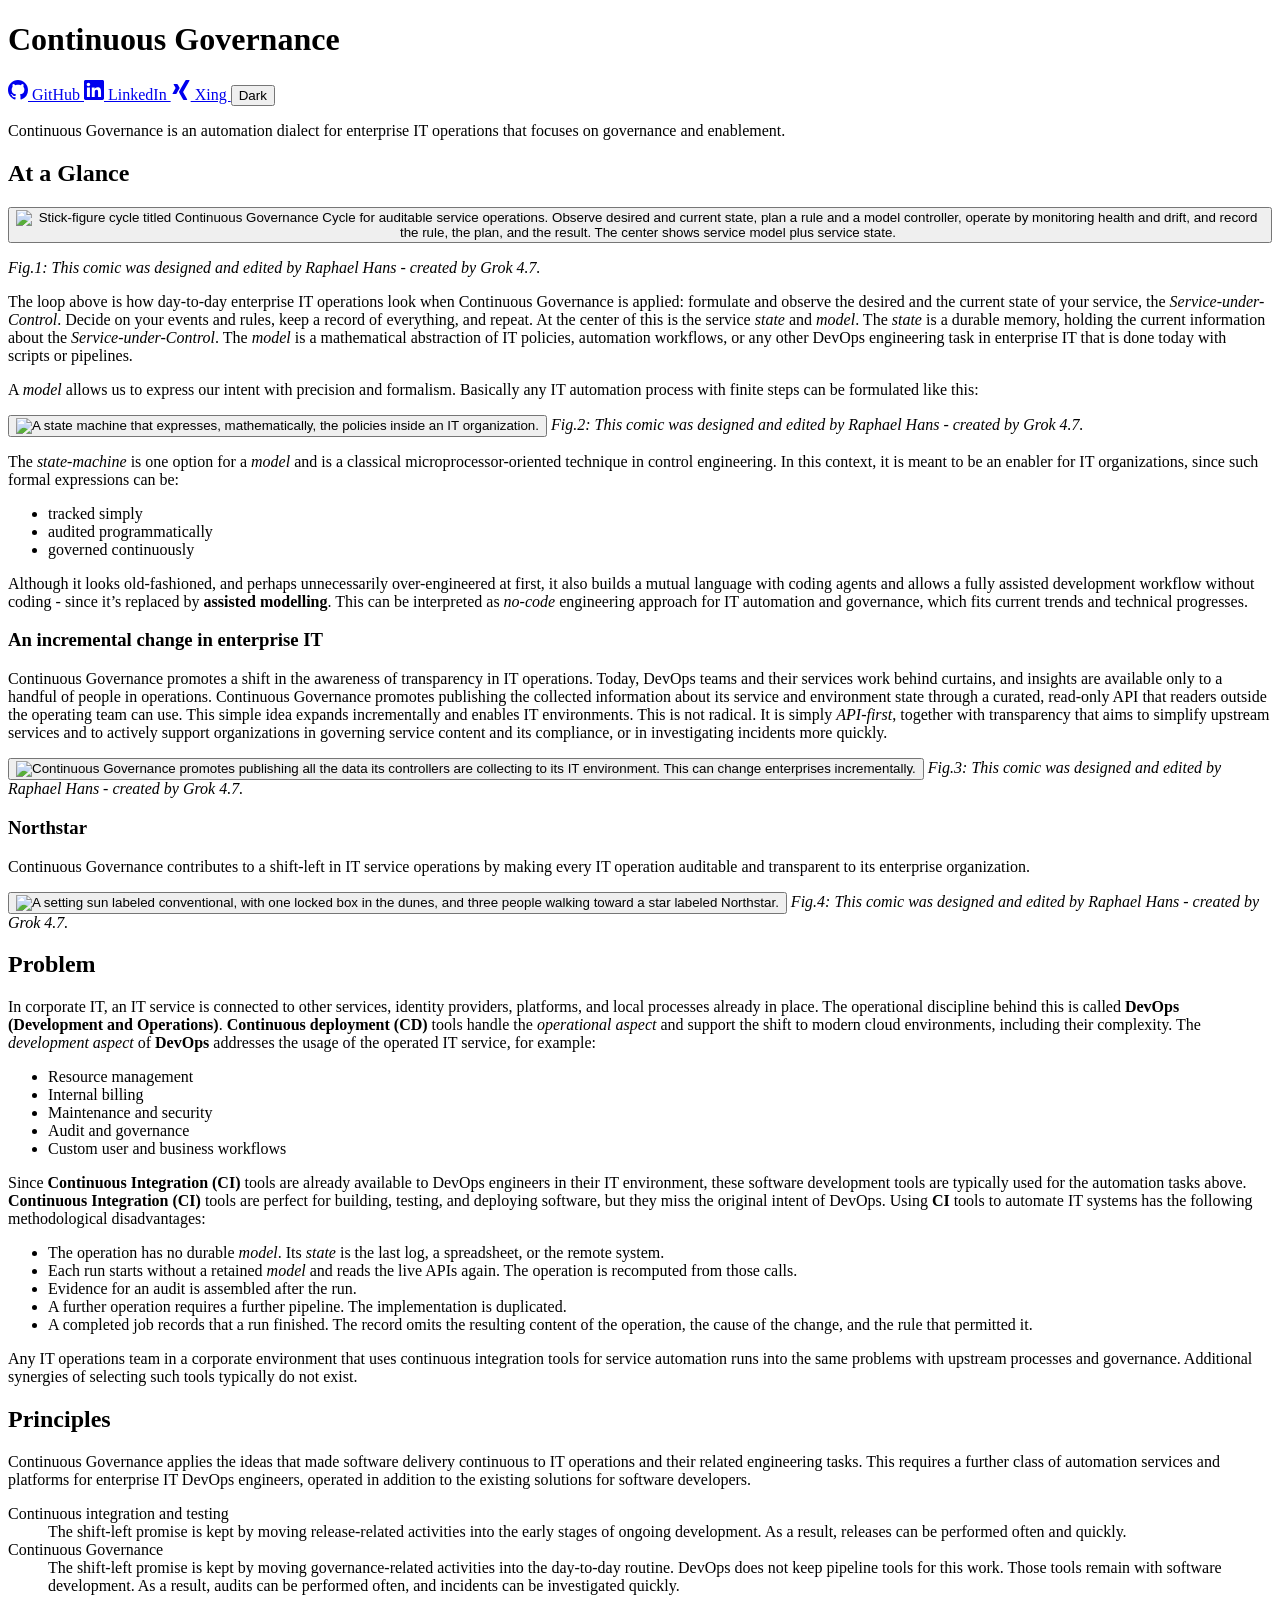
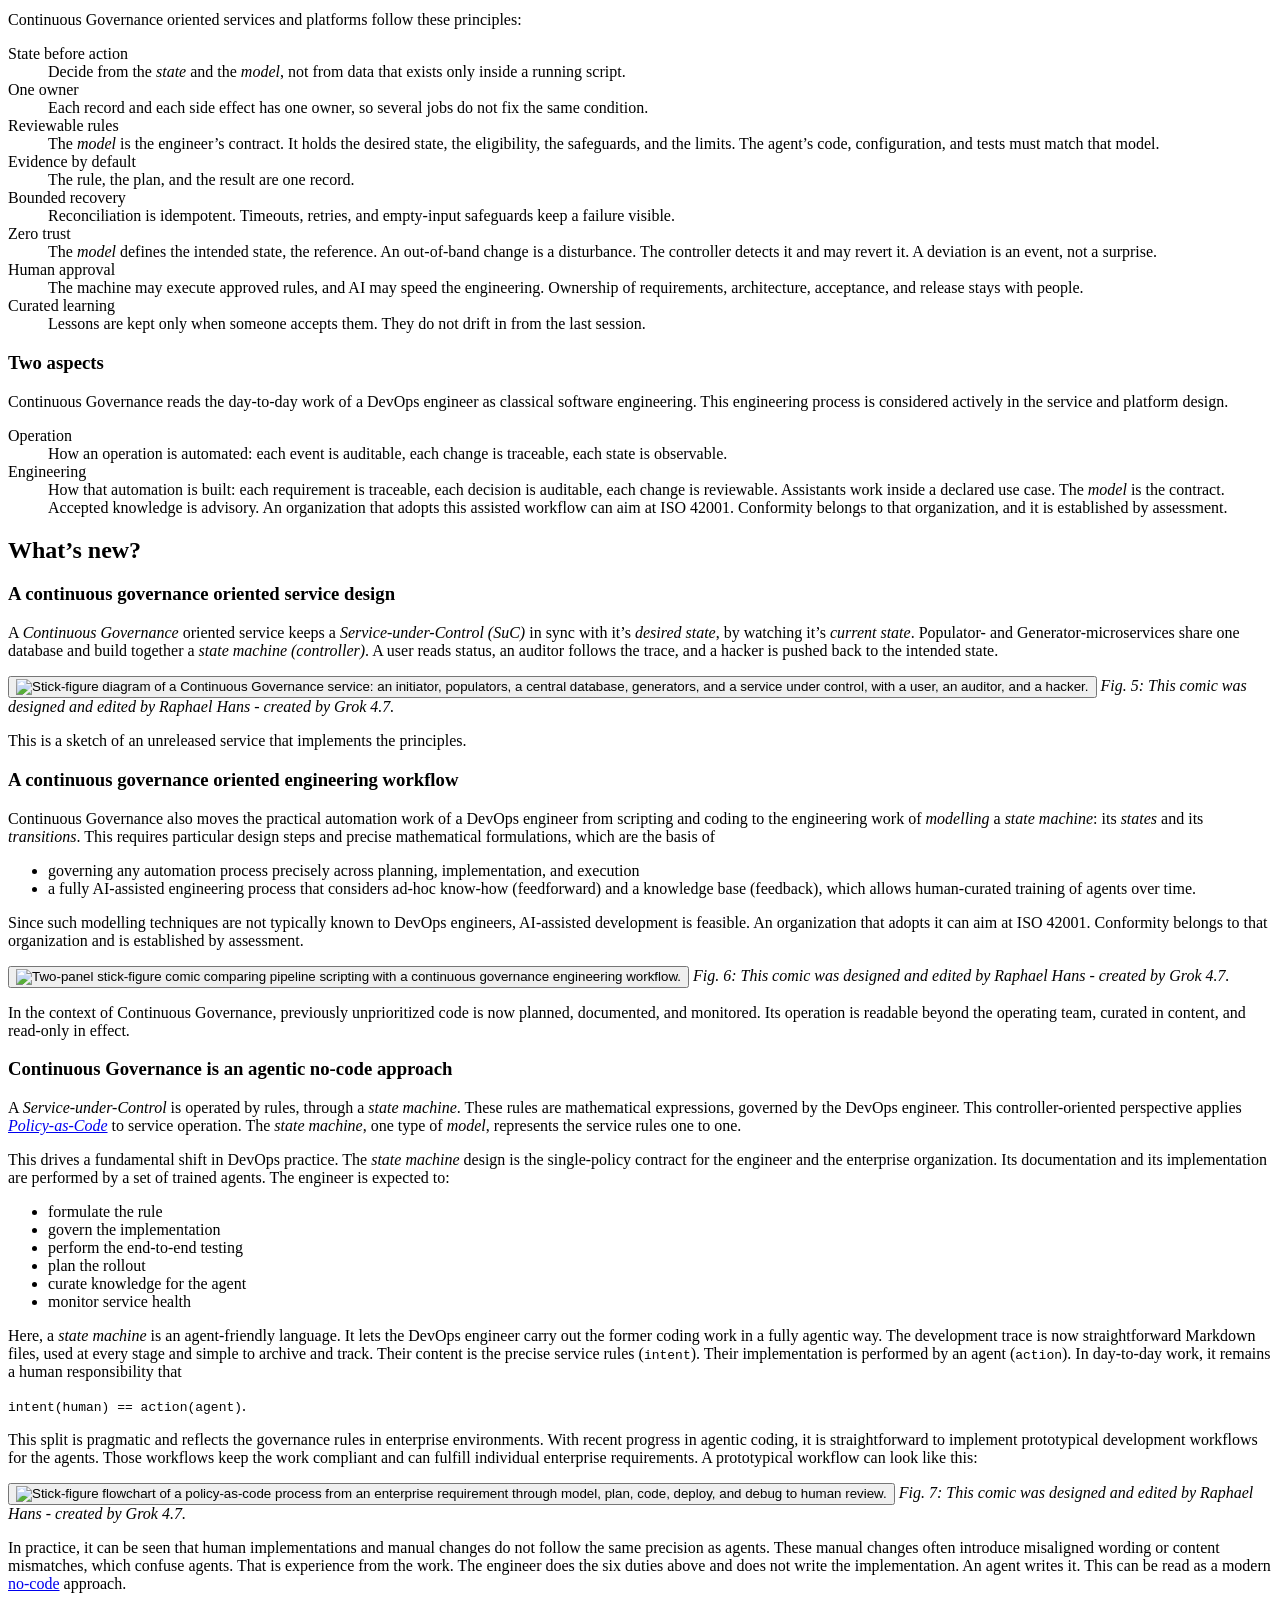
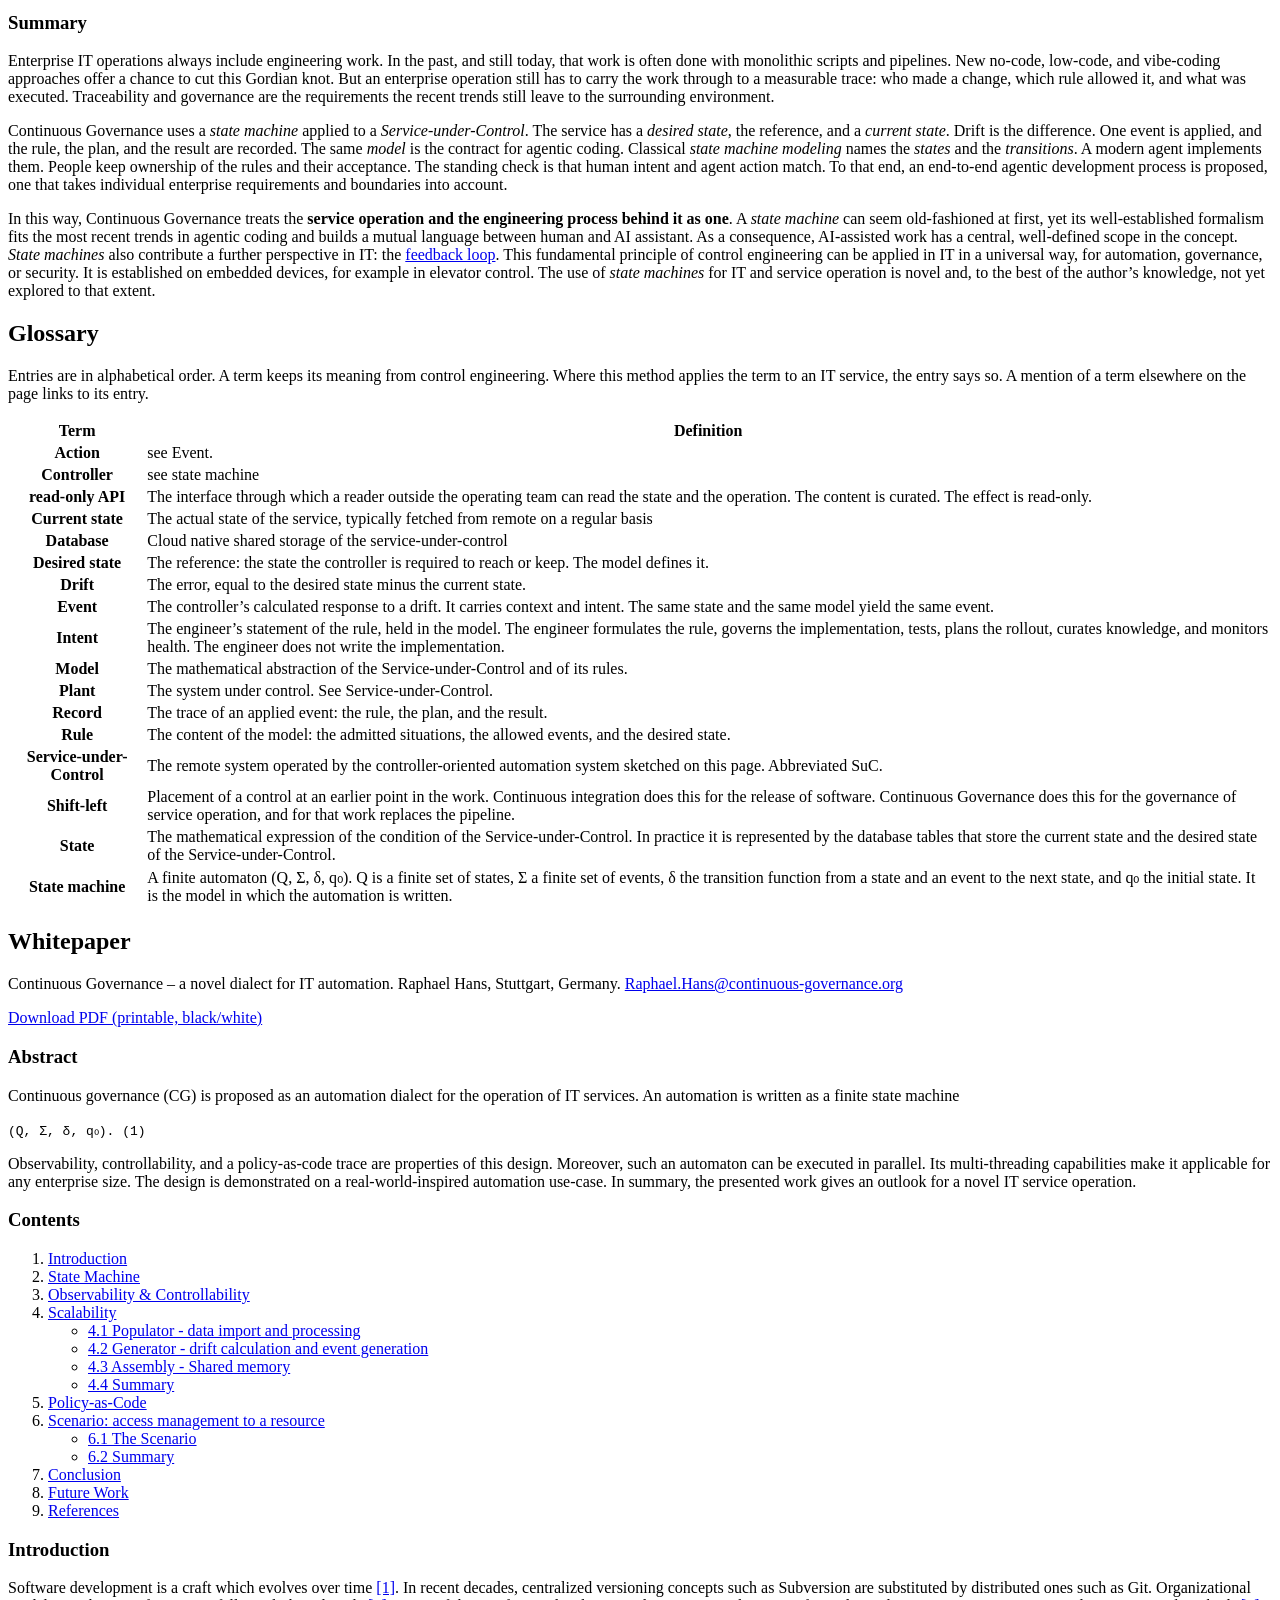
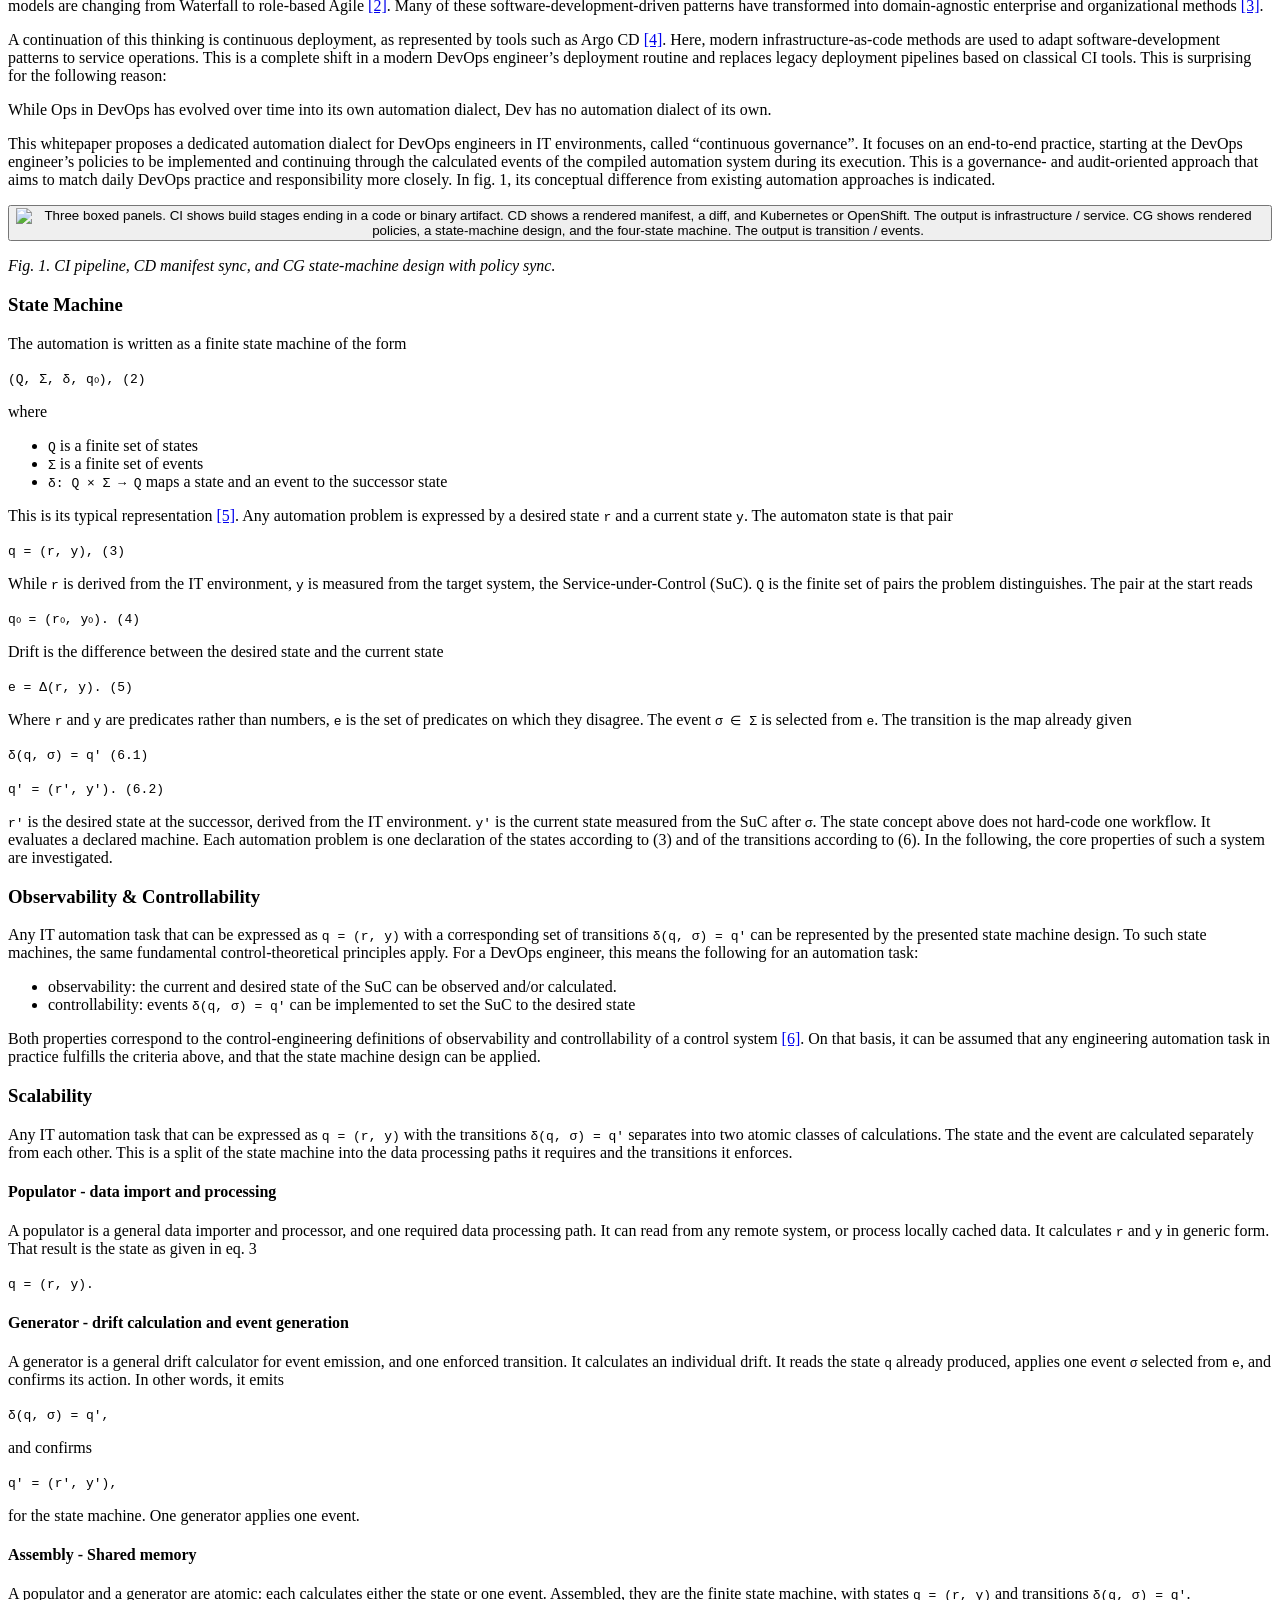
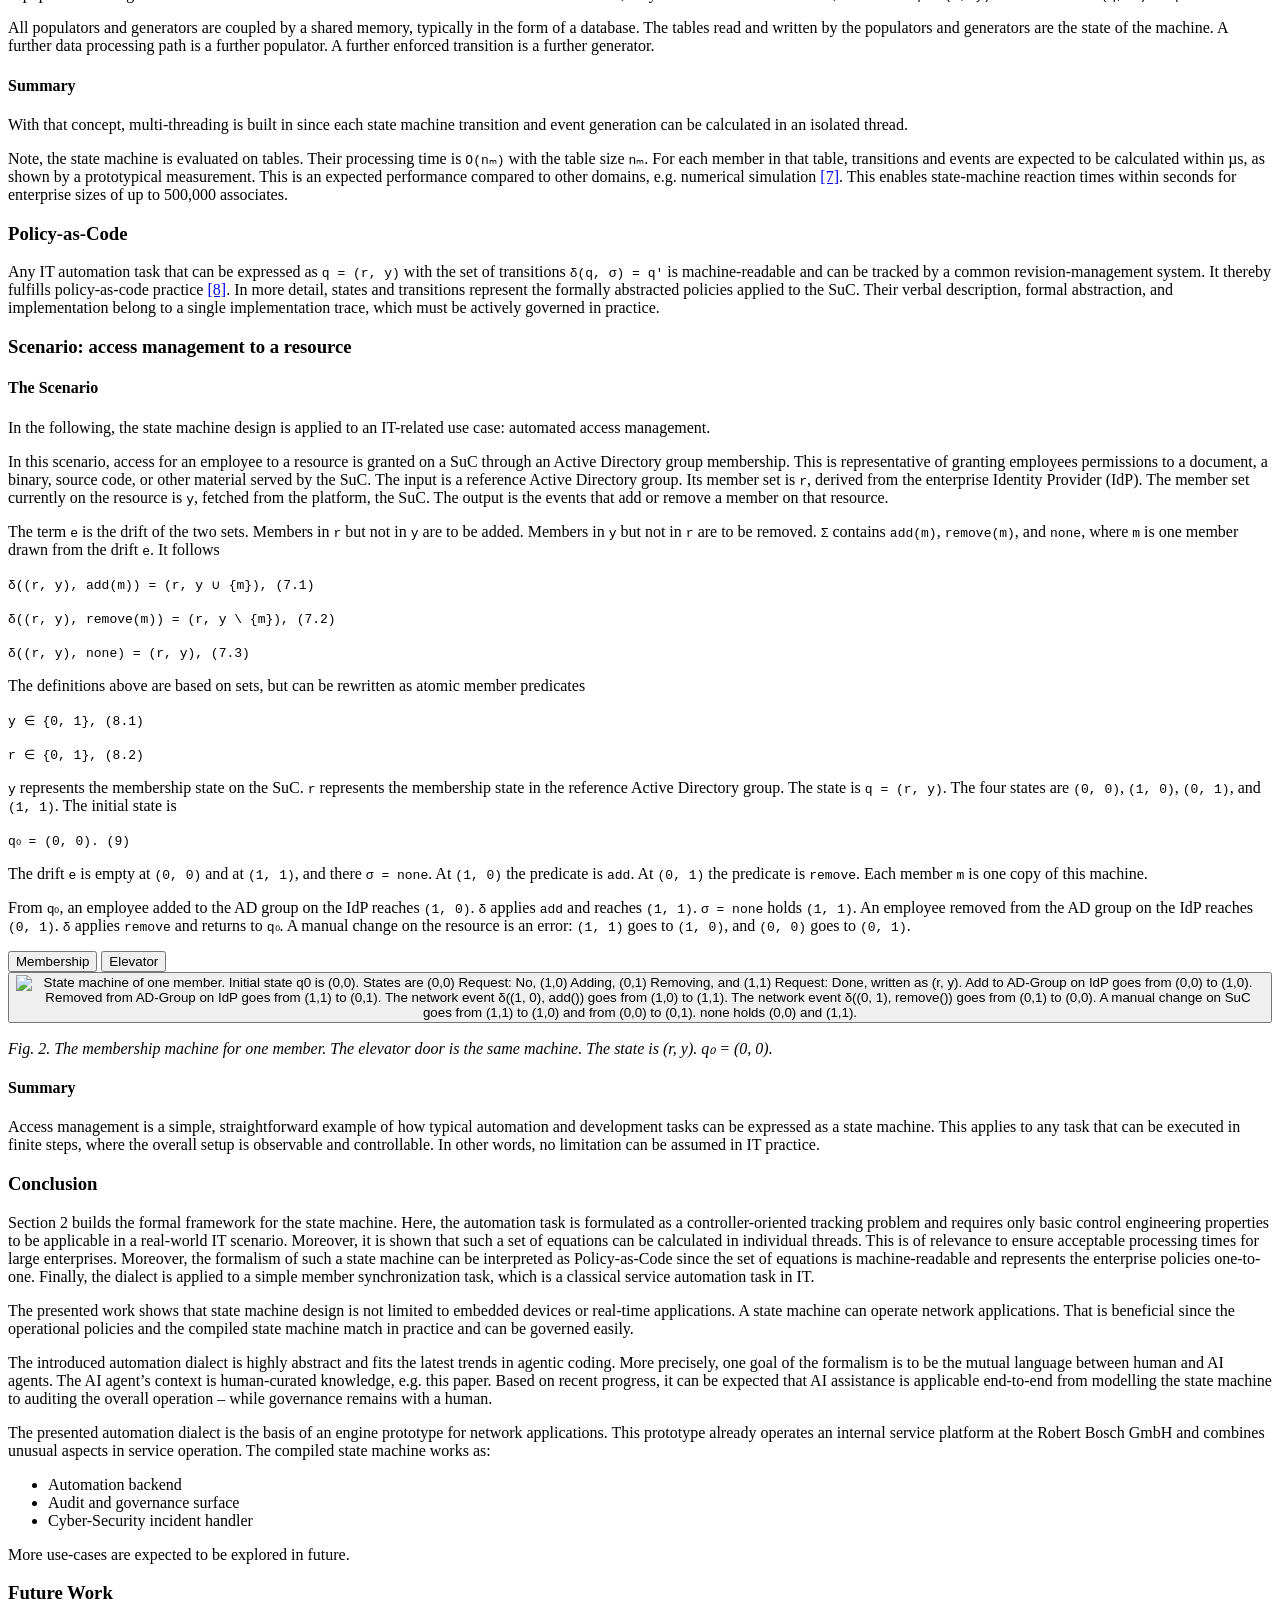
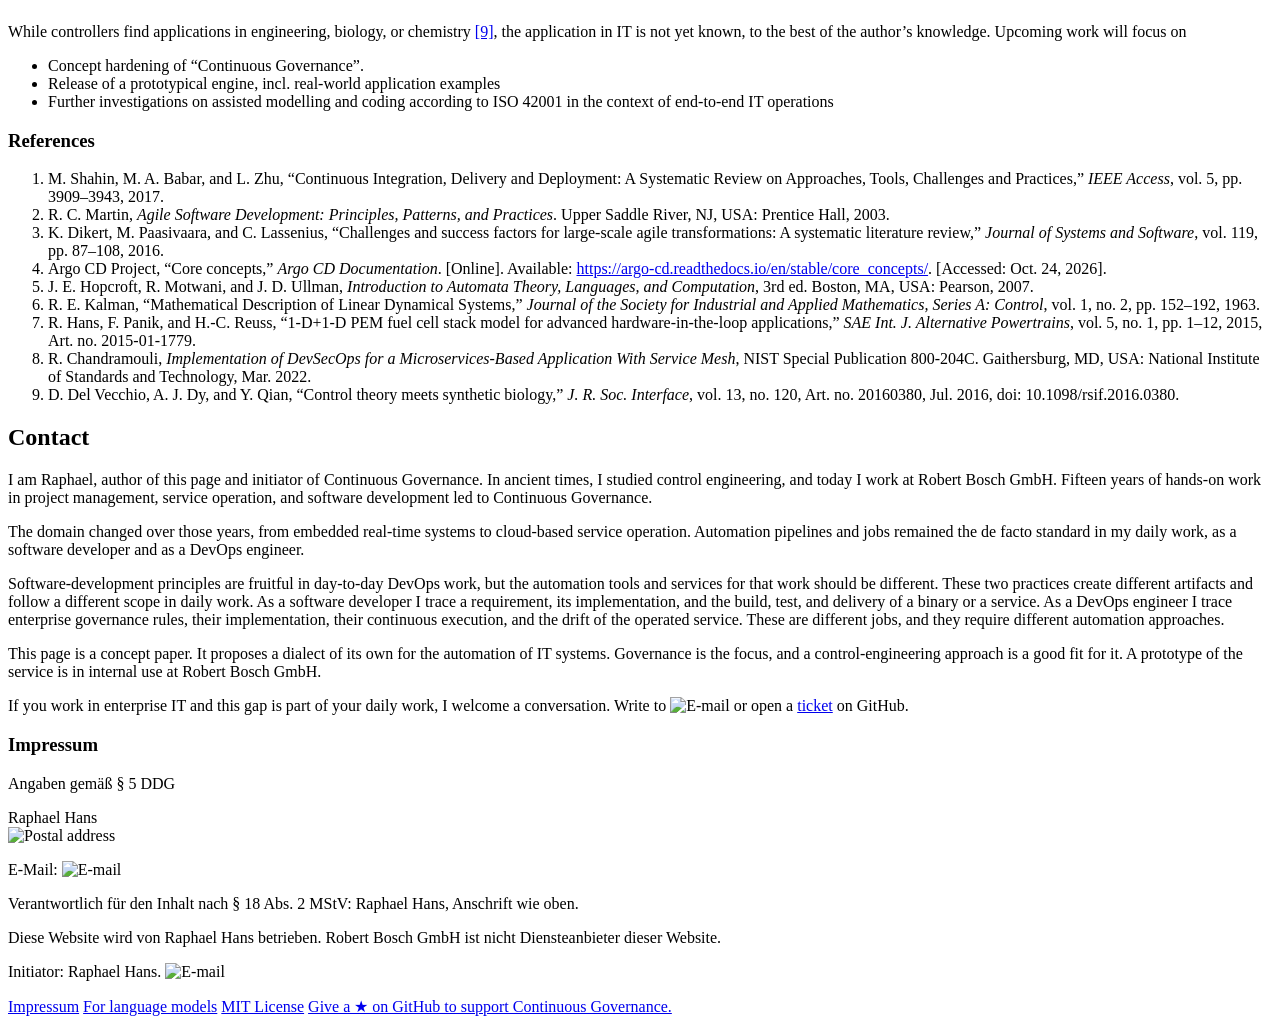
==== commit f37f3f64: "Publish site" ====
--- a/docs/index.html
+++ b/docs/index.html
@@ -30,5 +30,5 @@
 </button>
 <em>Fig. 7: This comic was designed and edited by Raphael Hans - created by Grok 4.7.</em></p><p>In practice, it can be seen that human implementations and manual changes do not follow the same precision as agents. These manual changes often introduce misaligned wording or content mismatches, which confuse agents. That is experience from the work. The engineer does the six duties above and does not write the implementation. An agent writes it. This can be read as a modern <a href=https://www.ibm.com/think/topics/low-code-vs-no-code>no-code</a> approach.</p><h3 id=summary>Summary</h3><p>Enterprise IT operations always include engineering work. In the past, and still today, that work is often done with monolithic scripts and pipelines. New no-code, low-code, and vibe-coding approaches offer a chance to cut this Gordian knot. But an enterprise operation still has to carry the work through to a measurable trace: who made a change, which rule allowed it, and what was executed. Traceability and governance are the requirements the recent trends still leave to the surrounding environment.</p><p>Continuous Governance uses a <em>state machine</em> applied to a <em>Service-under-Control</em>. The service has a <em>desired state</em>, the reference, and a <em>current state</em>. Drift is the difference. One event is applied, and the rule, the plan, and the result are recorded. The same <em>model</em> is the contract for agentic coding. Classical <em>state machine</em> <em>modeling</em> names the <em>states</em> and the <em>transitions</em>. A modern agent implements them. People keep ownership of the rules and their acceptance. The standing check is that human intent and agent action match. To that end, an end-to-end agentic development process is proposed, one that takes individual enterprise requirements and boundaries into account.</p><p>In this way, Continuous Governance treats the <strong>service operation and the engineering process behind it as one</strong>. A <em>state machine</em> can seem old-fashioned at first, yet its well-established formalism fits the most recent trends in agentic coding and builds a mutual language between human and AI assistant. As a consequence, AI-assisted work has a central, well-defined scope in the concept. <em>State machines</em> also contribute a further perspective in IT: the <a href=https://en.wikipedia.org/wiki/Closed-loop_controller>feedback loop</a>. This fundamental principle of control engineering can be applied in IT in a universal way, for automation, governance, or security. It is established on embedded devices, for example in elevator control. The use of <em>state machines</em> for IT and service operation is novel and, to the best of the author&rsquo;s knowledge, not yet explored to that extent.</p><h2 id=glossary>Glossary</h2><p>Entries are in alphabetical order. A term keeps its meaning from control engineering. Where this method applies the term to an IT service, the entry says so. A mention of a term elsewhere on the page links to its entry.</p><table class=glossary><thead><tr><th>Term</th><th>Definition</th></tr></thead><tbody><tr><th scope=row id=glossary-action>Action</th><td>see Event.</td></tr><tr><th scope=row id=glossary-controller>Controller</th><td>see state machine</td></tr><tr><th scope=row id=glossary-read-only-api>read-only API</th><td>The interface through which a reader outside the operating team can read the state and the operation. The content is curated. The effect is read-only.</td></tr><tr><th scope=row id=glossary-current-state>Current state</th><td>The actual state of the service, typically fetched from remote on a regular basis</td></tr><tr><th scope=row id=glossary-database>Database</th><td>Cloud native shared storage of the service-under-control</td></tr><tr><th scope=row id=glossary-desired-state>Desired state</th><td>The reference: the state the controller is required to reach or keep. The model defines it.</td></tr><tr><th scope=row id=glossary-drift>Drift</th><td>The error, equal to the desired state minus the current state.</td></tr><tr><th scope=row id=glossary-event>Event</th><td>The controller&rsquo;s calculated response to a drift. It carries context and intent. The same state and the same model yield the same event.</td></tr><tr><th scope=row id=glossary-intent>Intent</th><td>The engineer&rsquo;s statement of the rule, held in the model. The engineer formulates the rule, governs the implementation, tests, plans the rollout, curates knowledge, and monitors health. The engineer does not write the implementation.</td></tr><tr><th scope=row id=glossary-model>Model</th><td>The mathematical abstraction of the Service-under-Control and of its rules.</td></tr><tr><th scope=row id=glossary-plant>Plant</th><td>The system under control. See Service-under-Control.</td></tr><tr><th scope=row id=glossary-record>Record</th><td>The trace of an applied event: the rule, the plan, and the result.</td></tr><tr><th scope=row id=glossary-rule>Rule</th><td>The content of the model: the admitted situations, the allowed events, and the desired state.</td></tr><tr><th scope=row id=glossary-service-under-control>Service-under-Control</th><td>The remote system operated by the controller-oriented automation system sketched on this page. Abbreviated SuC.</td></tr><tr><th scope=row id=glossary-shift-left>Shift-left</th><td>Placement of a control at an earlier point in the work. Continuous integration does this for the release of software. Continuous Governance does this for the governance of service operation, and for that work replaces the pipeline.</td></tr><tr><th scope=row id=glossary-state>State</th><td>The mathematical expression of the condition of the Service-under-Control. In practice it is represented by the database tables that store the current state and the desired state of the Service-under-Control.</td></tr><tr><th scope=row id=glossary-state-machine>State machine</th><td>A finite automaton (Q, Σ, δ, q₀). Q is a finite set of states, Σ a finite set of events, δ the transition function from a state and an event to the next state, and q₀ the initial state. It is the model in which the automation is written.</td></tr></tbody></table><h2 id=whitepaper>Whitepaper</h2><p>Continuous Governance – a novel dialect for IT automation. Raphael Hans, Stuttgart, Germany. <a href=mailto:Raphael.Hans@continuous-governance.org>Raphael.Hans@continuous-governance.org</a></p><p><a href=/continuous-governance.pdf>Download PDF (printable, black/white)</a></p><h3 class=abstract id=abstract>Abstract</h3><p>Continuous governance (CG) is proposed as an automation dialect for the operation of IT services. An automation is written as a finite state machine</p><p><code>(Q, Σ, δ, q₀). (1)</code></p><p>Observability, controllability, and a policy-as-code trace are properties of this design. Moreover, such an automaton can be executed in parallel. Its multi-threading capabilities make it applicable for any enterprise size. The design is demonstrated on a real-world-inspired automation use-case. In summary, the presented work gives an outlook for a novel IT service operation.</p><h3 class=toc id=contents>Contents</h3><ol><li><a href=#introduction>Introduction</a></li><li><a href=#state-machine>State Machine</a></li><li><a href=#observability>Observability & Controllability</a></li><li><a href=#scalability>Scalability</a><ul><li><a href=#populator>4.1 Populator - data import and processing</a></li><li><a href=#generator>4.2 Generator - drift calculation and event generation</a></li><li><a href=#shared-memory>4.3 Assembly - Shared memory</a></li><li><a href=#scalability-summary>4.4 Summary</a></li></ul></li><li><a href=#policy-as-code>Policy-as-Code</a></li><li><a href=#scenario>Scenario: access management to a resource</a><ul><li><a href=#the-scenario>6.1 The Scenario</a></li><li><a href=#scenario-summary>6.2 Summary</a></li></ul></li><li><a href=#conclusion>Conclusion</a></li><li><a href=#future-work>Future Work</a></li><li><a href=#references>References</a></li></ol><h3 id=introduction>Introduction</h3><p>Software development is a craft which evolves over time <a href=#ref-1>[1]</a>. In recent decades, centralized versioning concepts such as Subversion are substituted by distributed ones such as Git. Organizational models are changing from Waterfall to role-based Agile <a href=#ref-2>[2]</a>. Many of these software-development-driven patterns have transformed into domain-agnostic enterprise and organizational methods <a href=#ref-3>[3]</a>.</p><p>A continuation of this thinking is continuous deployment, as represented by tools such as Argo CD <a href=#ref-4>[4]</a>. Here, modern infrastructure-as-code methods are used to adapt software-development patterns to service operations. This is a complete shift in a modern DevOps engineer&rsquo;s deployment routine and replaces legacy deployment pipelines based on classical CI tools. This is surprising for the following reason:</p><p>While Ops in DevOps has evolved over time into its own automation dialect, Dev has no automation dialect of its own.</p><p>This whitepaper proposes a dedicated automation dialect for DevOps engineers in IT environments, called &ldquo;continuous governance&rdquo;. It focuses on an end-to-end practice, starting at the DevOps engineer&rsquo;s policies to be implemented and continuing through the calculated events of the compiled automation system during its execution. This is a governance- and audit-oriented approach that aims to match daily DevOps practice and responsibility more closely. In fig. 1, its conceptual difference from existing automation approaches is indicated.</p><p><button type=button class="zoom-trigger figure-wide" data-download=/dialects-comic-v3-light.svg aria-label="View full size: Three boxed panels. CI shows build stages ending in a code or binary artifact. CD shows a rendered manifest, a diff, and Kubernetes or OpenShift. The output is infrastructure / service. CG shows rendered policies, a state-machine design, and the four-state machine. The output is transition / events.">
 <img src=/dialects-comic-v3-light.svg data-src-light=/dialects-comic-v3-light.svg data-src-dark=/dialects-comic-v3-black.svg alt="Three boxed panels. CI shows build stages ending in a code or binary artifact. CD shows a rendered manifest, a diff, and Kubernetes or OpenShift. The output is infrastructure / service. CG shows rendered policies, a state-machine design, and the four-state machine. The output is transition / events."></button></p><p><em>Fig. 1. CI pipeline, CD manifest sync, and CG state-machine design with policy sync.</em></p><h3 id=state-machine>State Machine</h3><p>The automation is written as a finite state machine of the form</p><p><code>(Q, Σ, δ, q₀), (2)</code></p><p>where</p><ul><li><code>Q</code> is a finite set of states</li><li><code>Σ</code> is a finite set of events</li><li><code>δ: Q × Σ → Q</code> maps a state and an event to the successor state</li></ul><p>This is its typical representation <a href=#ref-5>[5]</a>. Any automation problem is expressed by a desired state <code>r</code> and a current state <code>y</code>. The automaton state is that pair</p><p><code>q = (r, y), (3)</code></p><p>While <code>r</code> is derived from the IT environment, <code>y</code> is measured from the target system, the Service-under-Control (SuC). <code>Q</code> is the finite set of pairs the problem distinguishes. The pair at the start reads</p><p><code>q₀ = (r₀, y₀). (4)</code></p><p>Drift is the difference between the desired state and the current state</p><p><code>e = Δ(r, y). (5)</code></p><p>Where <code>r</code> and <code>y</code> are predicates rather than numbers, <code>e</code> is the set of predicates on which they disagree. The event <code>σ ∈ Σ</code> is selected from <code>e</code>. The transition is the map already given</p><p><code>δ(q, σ) = q' (6.1)</code></p><p><code>q' = (r', y'). (6.2)</code></p><p><code>r'</code> is the desired state at the successor, derived from the IT environment. <code>y'</code> is the current state measured from the SuC after <code>σ</code>. The state concept above does not hard-code one workflow. It evaluates a declared machine. Each automation problem is one declaration of the states according to (3) and of the transitions according to (6). In the following, the core properties of such a system are investigated.</p><h3 id=observability>Observability & Controllability</h3><p>Any IT automation task that can be expressed as <code>q = (r, y)</code> with a corresponding set of transitions <code>δ(q, σ) = q'</code> can be represented by the presented state machine design. To such state machines, the same fundamental control-theoretical principles apply. For a DevOps engineer, this means the following for an automation task:</p><ul><li>observability: the current and desired state of the SuC can be observed and/or calculated.</li><li>controllability: events <code>δ(q, σ) = q'</code> can be implemented to set the SuC to the desired state</li></ul><p>Both properties correspond to the control-engineering definitions of observability and controllability of a control system <a href=#ref-6>[6]</a>. On that basis, it can be assumed that any engineering automation task in practice fulfills the criteria above, and that the state machine design can be applied.</p><h3 id=scalability>Scalability</h3><p>Any IT automation task that can be expressed as <code>q = (r, y)</code> with the transitions <code>δ(q, σ) = q'</code> separates into two atomic classes of calculations. The state and the event are calculated separately from each other. This is a split of the state machine into the data processing paths it requires and the transitions it enforces.</p><h4 id=populator>Populator - data import and processing</h4><p>A populator is a general data importer and processor, and one required data processing path. It can read from any remote system, or process locally cached data. It calculates <code>r</code> and <code>y</code> in generic form. That result is the state as given in eq. 3</p><p><code>q = (r, y).</code></p><h4 id=generator>Generator - drift calculation and event generation</h4><p>A generator is a general drift calculator for event emission, and one enforced transition. It calculates an individual drift. It reads the state <code>q</code> already produced, applies one event <code>σ</code> selected from <code>e</code>, and confirms its action. In other words, it emits</p><p><code>δ(q, σ) = q',</code></p><p>and confirms</p><p><code>q' = (r', y'),</code></p><p>for the state machine. One generator applies one event.</p><h4 id=shared-memory>Assembly - Shared memory</h4><p>A populator and a generator are atomic: each calculates either the state or one event. Assembled, they are the finite state machine, with states <code>q = (r, y)</code> and transitions <code>δ(q, σ) = q'</code>.</p><p>All populators and generators are coupled by a shared memory, typically in the form of a database. The tables read and written by the populators and generators are the state of the machine. A further data processing path is a further populator. A further enforced transition is a further generator.</p><h4 id=scalability-summary>Summary</h4><p>With that concept, multi-threading is built in since each state machine transition and event generation can be calculated in an isolated thread.</p><p>Note, the state machine is evaluated on tables. Their processing time is <code>O(nₘ)</code> with the table size <code>nₘ</code>. For each member in that table, transitions and events are expected to be calculated within µs, as shown by a prototypical measurement. This is an expected performance compared to other domains, e.g. numerical simulation <a href=#ref-7>[7]</a>. This enables state-machine reaction times within seconds for enterprise sizes of up to 500,000 associates.</p><h3 id=policy-as-code>Policy-as-Code</h3><p>Any IT automation task that can be expressed as <code>q = (r, y)</code> with the set of transitions <code>δ(q, σ) = q'</code> is machine-readable and can be tracked by a common revision-management system. It thereby fulfills policy-as-code practice <a href=#ref-8>[8]</a>. In more detail, states and transitions represent the formally abstracted policies applied to the SuC. Their verbal description, formal abstraction, and implementation belong to a single implementation trace, which must be actively governed in practice.</p><h3 id=scenario>Scenario: access management to a resource</h3><h4 id=the-scenario>The Scenario</h4><p>In the following, the state machine design is applied to an IT-related use case: automated access management.</p><p>In this scenario, access for an employee to a resource is granted on a SuC through an Active Directory group membership. This is representative of granting employees permissions to a document, a binary, source code, or other material served by the SuC. The input is a reference Active Directory group. Its member set is <code>r</code>, derived from the enterprise Identity Provider (IdP). The member set currently on the resource is <code>y</code>, fetched from the platform, the SuC. The output is the events that add or remove a member on that resource.</p><p>The term <code>e</code> is the drift of the two sets. Members in <code>r</code> but not in <code>y</code> are to be added. Members in <code>y</code> but not in <code>r</code> are to be removed. <code>Σ</code> contains <code>add(m)</code>, <code>remove(m)</code>, and <code>none</code>, where <code>m</code> is one member drawn from the drift <code>e</code>. It follows</p><p><code>δ((r, y), add(m)) = (r, y ∪ {m}), (7.1)</code></p><p><code>δ((r, y), remove(m)) = (r, y \ {m}), (7.2)</code></p><p><code>δ((r, y), none) = (r, y), (7.3)</code></p><p>The definitions above are based on sets, but can be rewritten as atomic member predicates</p><p><code>y ∈ {0, 1}, (8.1)</code></p><p><code>r ∈ {0, 1}, (8.2)</code></p><p><code>y</code> represents the membership state on the SuC. <code>r</code> represents the membership state in the reference Active Directory group. The state is <code>q = (r, y)</code>. The four states are <code>(0, 0)</code>, <code>(1, 0)</code>, <code>(0, 1)</code>, and <code>(1, 1)</code>. The initial state is</p><p><code>q₀ = (0, 0). (9)</code></p><p>The drift <code>e</code> is empty at <code>(0, 0)</code> and at <code>(1, 1)</code>, and there <code>σ = none</code>. At <code>(1, 0)</code> the predicate is <code>add</code>. At <code>(0, 1)</code> the predicate is <code>remove</code>. Each member <code>m</code> is one copy of this machine.</p><p>From <code>q₀</code>, an employee added to the AD group on the IdP reaches <code>(1, 0)</code>. <code>δ</code> applies <code>add</code> and reaches <code>(1, 1)</code>. <code>σ = none</code> holds <code>(1, 1)</code>. An employee removed from the AD group on the IdP reaches <code>(0, 1)</code>. <code>δ</code> applies <code>remove</code> and returns to <code>q₀</code>. A manual change on the resource is an error: <code>(1, 1)</code> goes to <code>(1, 0)</code>, and <code>(0, 0)</code> goes to <code>(0, 1)</code>.</p><p><div class=figure-compare data-example=membership><div class=figure-compare-switch role=group aria-label="Example shown in the figure"><button type=button class=figure-compare-name data-example-name=membership aria-pressed=true>Membership</button>
-<button type=button class=figure-compare-name data-example-name=elevator aria-pressed=false>Elevator</button></div><button type=button class="zoom-trigger figure-wide" data-download=/membership-sm-v1-light.svg aria-label="View full size: State machine of one member. Initial state q0 is (0,0). States are (0,0) Request: No, (1,0) Adding, (0,1) Removing, and (1,1) Request: Done, written as (r, y). Add to AD-Group on IdP goes from (0,0) to (1,0). Removed from AD-Group on IdP goes from (1,1) to (0,1). The network event δ((1, 0), add()) goes from (1,0) to (1,1). The network event δ((0, 1), remove()) goes from (0,1) to (0,0). A manual change on SuC goes from (1,1) to (1,0) and from (0,0) to (0,1). none holds (0,0) and (1,1).">
-<img src=/membership-sm-v1-light.svg data-src-light=/membership-sm-v1-light.svg data-src-dark=/membership-sm-v1-black.svg data-compare-light-0=/membership-sm-v1-light.svg data-compare-dark-0=/membership-sm-v1-black.svg data-compare-light-1=/elevator-sm-v1-light.svg data-compare-dark-1=/elevator-sm-v1-black.svg data-alt-0="State machine of one member. Initial state q0 is (0,0). States are (0,0) Request: No, (1,0) Adding, (0,1) Removing, and (1,1) Request: Done, written as (r, y). Add to AD-Group on IdP goes from (0,0) to (1,0). Removed from AD-Group on IdP goes from (1,1) to (0,1). The network event δ((1, 0), add()) goes from (1,0) to (1,1). The network event δ((0, 1), remove()) goes from (0,1) to (0,0). A manual change on SuC goes from (1,1) to (1,0) and from (0,0) to (0,1). none holds (0,0) and (1,1)." alt="State machine of one member. Initial state q0 is (0,0). States are (0,0) Request: No, (1,0) Adding, (0,1) Removing, and (1,1) Request: Done, written as (r, y). Add to AD-Group on IdP goes from (0,0) to (1,0). Removed from AD-Group on IdP goes from (1,1) to (0,1). The network event δ((1, 0), add()) goes from (1,0) to (1,1). The network event δ((0, 1), remove()) goes from (0,1) to (0,0). A manual change on SuC goes from (1,1) to (1,0) and from (0,0) to (0,1). none holds (0,0) and (1,1)." data-alt-1="State machine of one elevator door. Initial state q0 is (0,0), Closed. States are (0,0) Closed, (1,0) Opening, (1,1) Open, and (0,1) Closing, written as (r, y). Door open requested goes from (0,0) to (1,0). Door close requested goes from (1,1) to (0,1). The sensor event δ((1, 0), open(*)) goes from (1,0) to (1,1). The sensor event δ((0, 1), close(*)) goes from (0,1) to (0,0). Door forced to close goes from (1,1) to (1,0). Door forced to open goes from (0,0) to (0,1). none holds (0,0) and (1,1)."></button></div></p><p><em>Fig. 2. The membership machine for one member. The elevator door is the same machine. The state is (r, y). q₀ = (0, 0).</em></p><h4 id=scenario-summary>Summary</h4><p>Access management is a simple, straightforward example of how typical automation and development tasks can be expressed as a state machine. This applies to any task that can be executed in finite steps, where the overall setup is observable and controllable. In other words, no limitation can be assumed in IT practice.</p><h3 id=conclusion>Conclusion</h3><p>Section 2 builds the formal framework for the state machine. Here, the automation task is formulated as a controller-oriented tracking problem and requires only basic control engineering properties to be applicable in a real-world IT scenario. Moreover, it is shown that such a set of equations can be calculated in individual threads. This is of relevance to ensure acceptable processing times for large enterprises. Moreover, the formalism of such a state machine can be interpreted as Policy-as-Code since the set of equations is machine-readable and represents the enterprise policies one-to-one. Finally, the dialect is applied to a simple member synchronization task, which is a classical service automation task in IT.</p><p>The presented work shows that state machine design is not limited to embedded devices or real-time applications. A state machine can operate network applications. That is beneficial since the operational policies and the compiled state machine match in practice and can be governed easily.</p><p>The introduced automation dialect is highly abstract and fits the latest trends in agentic coding. More precisely, one goal of the formalism is to be the mutual language between human and AI agents. The AI agent&rsquo;s context is human-curated knowledge, e.g. this paper. Based on recent progress, it can be expected that AI assistance is applicable end-to-end from modelling the state machine to auditing the overall operation – while governance remains with a human.</p><p>The presented automation dialect is the basis of an engine prototype for network applications. This prototype already operates an internal service platform at the Robert Bosch GmbH and combines unusual aspects in service operation. The compiled state machine works as:</p><ul><li>Automation backend</li><li>Audit and governance surface</li><li>Cyber-Security incident handler</li></ul><p>More use-cases are expected to be explored in future.</p><h3 id=future-work>Future Work</h3><p>While controllers find applications in engineering, biology, or chemistry <a href=#ref-9>[9]</a>, the application in IT is not yet known, to the best of the author&rsquo;s knowledge. Upcoming work will focus on</p><ul><li>Concept hardening of &ldquo;Continuous Governance&rdquo;.</li><li>Release of a prototypical engine, incl. real-world application examples</li><li>Further investigations on assisted modelling and coding according to ISO 42001 in the context of end-to-end IT operations</li></ul><h3 id=references>References</h3><ol><li><span id=ref-1></span>M. Shahin, M. A. Babar, and L. Zhu, &ldquo;Continuous Integration, Delivery and Deployment: A Systematic Review on Approaches, Tools, Challenges and Practices,&rdquo; <em>IEEE Access</em>, vol. 5, pp. 3909–3943, 2017.</li><li><span id=ref-2></span>R. C. Martin, <em>Agile Software Development: Principles, Patterns, and Practices</em>. Upper Saddle River, NJ, USA: Prentice Hall, 2003.</li><li><span id=ref-3></span>K. Dikert, M. Paasivaara, and C. Lassenius, &ldquo;Challenges and success factors for large-scale agile transformations: A systematic literature review,&rdquo; <em>Journal of Systems and Software</em>, vol. 119, pp. 87–108, 2016.</li><li><span id=ref-4></span>Argo CD Project, &ldquo;Core concepts,&rdquo; <em>Argo CD Documentation</em>. [Online]. Available: <a href=https://argo-cd.readthedocs.io/en/stable/core_concepts/>https://argo-cd.readthedocs.io/en/stable/core_concepts/</a>. [Accessed: Oct. 24, 2026].</li><li><span id=ref-5></span>J. E. Hopcroft, R. Motwani, and J. D. Ullman, <em>Introduction to Automata Theory, Languages, and Computation</em>, 3rd ed. Boston, MA, USA: Pearson, 2007.</li><li><span id=ref-6></span>R. E. Kalman, &ldquo;Mathematical Description of Linear Dynamical Systems,&rdquo; <em>Journal of the Society for Industrial and Applied Mathematics, Series A: Control</em>, vol. 1, no. 2, pp. 152–192, 1963.</li><li><span id=ref-7></span>R. Hans, F. Panik, and H.-C. Reuss, &ldquo;1-D+1-D PEM fuel cell stack model for advanced hardware-in-the-loop applications,&rdquo; <em>SAE Int. J. Alternative Powertrains</em>, vol. 5, no. 1, pp. 1–12, 2015, Art. no. 2015-01-1779.</li><li><span id=ref-8></span>R. Chandramouli, <em>Implementation of DevSecOps for a Microservices-Based Application With Service Mesh</em>, NIST Special Publication 800-204C. Gaithersburg, MD, USA: National Institute of Standards and Technology, Mar. 2022.</li><li><span id=ref-9></span>D. Del Vecchio, A. J. Dy, and Y. Qian, &ldquo;Control theory meets synthetic biology,&rdquo; <em>J. R. Soc. Interface</em>, vol. 13, no. 120, Art. no. 20160380, Jul. 2016, doi: 10.1098/rsif.2016.0380.</li></ol><h2 id=contact>Contact</h2><p>I am Raphael, author of this page and initiator of Continuous Governance. In ancient times, I studied control engineering, and today I work at Robert Bosch GmbH. Fifteen years of hands-on work in project management, service operation, and software development led to Continuous Governance.</p><p>The domain changed over those years, from embedded real-time systems to cloud-based service operation. Automation pipelines and jobs remained the de facto standard in my daily work, as a software developer and as a DevOps engineer.</p><p>Software-development principles are fruitful in day-to-day DevOps work, but the automation tools and services for that work should be different. These two practices create different artifacts and follow a different scope in daily work. As a software developer I trace a requirement, its implementation, and the build, test, and delivery of a binary or a service. As a DevOps engineer I trace enterprise governance rules, their implementation, their continuous execution, and the drift of the operated service. These are different jobs, and they require different automation approaches.</p><p>This page is a concept paper. It proposes a dialect of its own for the automation of IT systems. Governance is the focus, and a control-engineering approach is a good fit for it. A prototype of the service is in internal use at Robert Bosch GmbH.</p><p>Continuous-Governance.org is at present a privately motivated one-person project. The intention is an open-source initiative from business to business: begun in enterprise practice, and carried by the enterprises that share the problem and benefit from the result. I am looking for practitioners, contributors, and collaborators in enterprise IT who know this problem from their own operations. The services they run are subject to governance rules, while the automation in daily use was built to ship software.</p><p>The goal is a new kind of service, open source, and supported by the companies that benefit from it directly. The service will be presented in more detail in the coming months. Further information will be released step by step. Organizations that join the conversation now can take part in shaping what is built.</p><p>If you work in enterprise IT and this gap is part of your daily work, I welcome a conversation. Write to <img src=/contact-email-light.png class=contact-detail data-src-light=/contact-email-light.png data-src-dark=/contact-email-black.png alt=E-mail> or open a <a href=https://github.com/c-governance/website/issues>ticket</a> on GitHub.</p><h3 id=impressum>Impressum</h3><p>Angaben gemäß § 5 DDG</p><p>Raphael Hans<br><img src=/contact-address-light.png class=contact-detail data-src-light=/contact-address-light.png data-src-dark=/contact-address-black.png alt="Postal address"></p><p>E-Mail: <img src=/contact-email-light.png class=contact-detail data-src-light=/contact-email-light.png data-src-dark=/contact-email-black.png alt=E-mail></p><p>Verantwortlich für den Inhalt nach § 18 Abs. 2 MStV: Raphael Hans, Anschrift wie oben.</p><p>Diese Website wird von Raphael Hans betrieben. Robert Bosch GmbH ist nicht Diensteanbieter dieser Website.</p></main><footer class=site-footer><p>Initiator: Raphael Hans. <img class=contact-detail src=/contact-email-light.png data-src-light=/contact-email-light.png data-src-dark=/contact-email-black.png alt=E-mail></p><p class=footer-links><a href=/#impressum>Impressum</a> <a href=/llms.txt>For language models</a> <a href=/LICENSE.txt>MIT License</a> <a href=https://github.com/c-governance/website>Give a ★ on GitHub to support Continuous Governance.</a></p></footer><script src=/js/theme.js></script><script src=/js/figure-compare.js></script><script src=/js/tabs.js></script><script src=/js/glossary.js></script><script src=/js/lightbox.js></script></body></html>+<button type=button class=figure-compare-name data-example-name=elevator aria-pressed=false>Elevator</button></div><button type=button class=zoom-trigger data-download=/membership-sm-v1-light.svg aria-label="View full size: State machine of one member. Initial state q0 is (0,0). States are (0,0) Request: No, (1,0) Adding, (0,1) Removing, and (1,1) Request: Done, written as (r, y). Add to AD-Group on IdP goes from (0,0) to (1,0). Removed from AD-Group on IdP goes from (1,1) to (0,1). The network event δ((1, 0), add()) goes from (1,0) to (1,1). The network event δ((0, 1), remove()) goes from (0,1) to (0,0). A manual change on SuC goes from (1,1) to (1,0) and from (0,0) to (0,1). none holds (0,0) and (1,1).">
+<img src=/membership-sm-v1-light.svg data-src-light=/membership-sm-v1-light.svg data-src-dark=/membership-sm-v1-black.svg data-compare-light-0=/membership-sm-v1-light.svg data-compare-dark-0=/membership-sm-v1-black.svg data-compare-light-1=/elevator-sm-v1-light.svg data-compare-dark-1=/elevator-sm-v1-black.svg data-alt-0="State machine of one member. Initial state q0 is (0,0). States are (0,0) Request: No, (1,0) Adding, (0,1) Removing, and (1,1) Request: Done, written as (r, y). Add to AD-Group on IdP goes from (0,0) to (1,0). Removed from AD-Group on IdP goes from (1,1) to (0,1). The network event δ((1, 0), add()) goes from (1,0) to (1,1). The network event δ((0, 1), remove()) goes from (0,1) to (0,0). A manual change on SuC goes from (1,1) to (1,0) and from (0,0) to (0,1). none holds (0,0) and (1,1)." alt="State machine of one member. Initial state q0 is (0,0). States are (0,0) Request: No, (1,0) Adding, (0,1) Removing, and (1,1) Request: Done, written as (r, y). Add to AD-Group on IdP goes from (0,0) to (1,0). Removed from AD-Group on IdP goes from (1,1) to (0,1). The network event δ((1, 0), add()) goes from (1,0) to (1,1). The network event δ((0, 1), remove()) goes from (0,1) to (0,0). A manual change on SuC goes from (1,1) to (1,0) and from (0,0) to (0,1). none holds (0,0) and (1,1)." data-alt-1="State machine of one elevator door. Initial state q0 is (0,0), Closed. States are (0,0) Closed, (1,0) Opening, (1,1) Open, and (0,1) Closing, written as (r, y). Door open requested goes from (0,0) to (1,0). Door close requested goes from (1,1) to (0,1). The sensor event δ((1, 0), open(*)) goes from (1,0) to (1,1). The sensor event δ((0, 1), close(*)) goes from (0,1) to (0,0). Door forced to close goes from (1,1) to (1,0). Door forced to open goes from (0,0) to (0,1). none holds (0,0) and (1,1)."></button></div></p><p><em>Fig. 2. The membership machine for one member. The elevator door is the same machine. The state is (r, y). q₀ = (0, 0).</em></p><h4 id=scenario-summary>Summary</h4><p>Access management is a simple, straightforward example of how typical automation and development tasks can be expressed as a state machine. This applies to any task that can be executed in finite steps, where the overall setup is observable and controllable. In other words, no limitation can be assumed in IT practice.</p><h3 id=conclusion>Conclusion</h3><p>Section 2 builds the formal framework for the state machine. Here, the automation task is formulated as a controller-oriented tracking problem and requires only basic control engineering properties to be applicable in a real-world IT scenario. Moreover, it is shown that such a set of equations can be calculated in individual threads. This is of relevance to ensure acceptable processing times for large enterprises. Moreover, the formalism of such a state machine can be interpreted as Policy-as-Code since the set of equations is machine-readable and represents the enterprise policies one-to-one. Finally, the dialect is applied to a simple member synchronization task, which is a classical service automation task in IT.</p><p>The presented work shows that state machine design is not limited to embedded devices or real-time applications. A state machine can operate network applications. That is beneficial since the operational policies and the compiled state machine match in practice and can be governed easily.</p><p>The introduced automation dialect is highly abstract and fits the latest trends in agentic coding. More precisely, one goal of the formalism is to be the mutual language between human and AI agents. The AI agent&rsquo;s context is human-curated knowledge, e.g. this paper. Based on recent progress, it can be expected that AI assistance is applicable end-to-end from modelling the state machine to auditing the overall operation – while governance remains with a human.</p><p>The presented automation dialect is the basis of an engine prototype for network applications. This prototype already operates an internal service platform at the Robert Bosch GmbH and combines unusual aspects in service operation. The compiled state machine works as:</p><ul><li>Automation backend</li><li>Audit and governance surface</li><li>Cyber-Security incident handler</li></ul><p>More use-cases are expected to be explored in future.</p><h3 id=future-work>Future Work</h3><p>While controllers find applications in engineering, biology, or chemistry <a href=#ref-9>[9]</a>, the application in IT is not yet known, to the best of the author&rsquo;s knowledge. Upcoming work will focus on</p><ul><li>Concept hardening of &ldquo;Continuous Governance&rdquo;.</li><li>Release of a prototypical engine, incl. real-world application examples</li><li>Further investigations on assisted modelling and coding according to ISO 42001 in the context of end-to-end IT operations</li></ul><h3 id=references>References</h3><ol><li><span id=ref-1></span>M. Shahin, M. A. Babar, and L. Zhu, &ldquo;Continuous Integration, Delivery and Deployment: A Systematic Review on Approaches, Tools, Challenges and Practices,&rdquo; <em>IEEE Access</em>, vol. 5, pp. 3909–3943, 2017.</li><li><span id=ref-2></span>R. C. Martin, <em>Agile Software Development: Principles, Patterns, and Practices</em>. Upper Saddle River, NJ, USA: Prentice Hall, 2003.</li><li><span id=ref-3></span>K. Dikert, M. Paasivaara, and C. Lassenius, &ldquo;Challenges and success factors for large-scale agile transformations: A systematic literature review,&rdquo; <em>Journal of Systems and Software</em>, vol. 119, pp. 87–108, 2016.</li><li><span id=ref-4></span>Argo CD Project, &ldquo;Core concepts,&rdquo; <em>Argo CD Documentation</em>. [Online]. Available: <a href=https://argo-cd.readthedocs.io/en/stable/core_concepts/>https://argo-cd.readthedocs.io/en/stable/core_concepts/</a>. [Accessed: Oct. 24, 2026].</li><li><span id=ref-5></span>J. E. Hopcroft, R. Motwani, and J. D. Ullman, <em>Introduction to Automata Theory, Languages, and Computation</em>, 3rd ed. Boston, MA, USA: Pearson, 2007.</li><li><span id=ref-6></span>R. E. Kalman, &ldquo;Mathematical Description of Linear Dynamical Systems,&rdquo; <em>Journal of the Society for Industrial and Applied Mathematics, Series A: Control</em>, vol. 1, no. 2, pp. 152–192, 1963.</li><li><span id=ref-7></span>R. Hans, F. Panik, and H.-C. Reuss, &ldquo;1-D+1-D PEM fuel cell stack model for advanced hardware-in-the-loop applications,&rdquo; <em>SAE Int. J. Alternative Powertrains</em>, vol. 5, no. 1, pp. 1–12, 2015, Art. no. 2015-01-1779.</li><li><span id=ref-8></span>R. Chandramouli, <em>Implementation of DevSecOps for a Microservices-Based Application With Service Mesh</em>, NIST Special Publication 800-204C. Gaithersburg, MD, USA: National Institute of Standards and Technology, Mar. 2022.</li><li><span id=ref-9></span>D. Del Vecchio, A. J. Dy, and Y. Qian, &ldquo;Control theory meets synthetic biology,&rdquo; <em>J. R. Soc. Interface</em>, vol. 13, no. 120, Art. no. 20160380, Jul. 2016, doi: 10.1098/rsif.2016.0380.</li></ol><h2 id=contact>Contact</h2><p>I am Raphael, author of this page and initiator of Continuous Governance. In ancient times, I studied control engineering, and today I work at Robert Bosch GmbH. Fifteen years of hands-on work in project management, service operation, and software development led to Continuous Governance.</p><p>The domain changed over those years, from embedded real-time systems to cloud-based service operation. Automation pipelines and jobs remained the de facto standard in my daily work, as a software developer and as a DevOps engineer.</p><p>Software-development principles are fruitful in day-to-day DevOps work, but the automation tools and services for that work should be different. These two practices create different artifacts and follow a different scope in daily work. As a software developer I trace a requirement, its implementation, and the build, test, and delivery of a binary or a service. As a DevOps engineer I trace enterprise governance rules, their implementation, their continuous execution, and the drift of the operated service. These are different jobs, and they require different automation approaches.</p><p>This page is a concept paper. It proposes a dialect of its own for the automation of IT systems. Governance is the focus, and a control-engineering approach is a good fit for it. A prototype of the service is in internal use at Robert Bosch GmbH.</p><p>If you work in enterprise IT and this gap is part of your daily work, I welcome a conversation. Write to <img src=/contact-email-light.png class=contact-detail data-src-light=/contact-email-light.png data-src-dark=/contact-email-black.png alt=E-mail> or open a <a href=https://github.com/c-governance/website/issues>ticket</a> on GitHub.</p><h3 id=impressum>Impressum</h3><p>Angaben gemäß § 5 DDG</p><p>Raphael Hans<br><img src=/contact-address-light.png class=contact-detail data-src-light=/contact-address-light.png data-src-dark=/contact-address-black.png alt="Postal address"></p><p>E-Mail: <img src=/contact-email-light.png class=contact-detail data-src-light=/contact-email-light.png data-src-dark=/contact-email-black.png alt=E-mail></p><p>Verantwortlich für den Inhalt nach § 18 Abs. 2 MStV: Raphael Hans, Anschrift wie oben.</p><p>Diese Website wird von Raphael Hans betrieben. Robert Bosch GmbH ist nicht Diensteanbieter dieser Website.</p></main><footer class=site-footer><p>Initiator: Raphael Hans. <img class=contact-detail src=/contact-email-light.png data-src-light=/contact-email-light.png data-src-dark=/contact-email-black.png alt=E-mail></p><p class=footer-links><a href=/#impressum>Impressum</a> <a href=/llms.txt>For language models</a> <a href=/LICENSE.txt>MIT License</a> <a href=https://github.com/c-governance/website>Give a ★ on GitHub to support Continuous Governance.</a></p></footer><script src=/js/theme.js></script><script src=/js/figure-compare.js></script><script src=/js/tabs.js></script><script src=/js/glossary.js></script><script src=/js/lightbox.js></script></body></html>
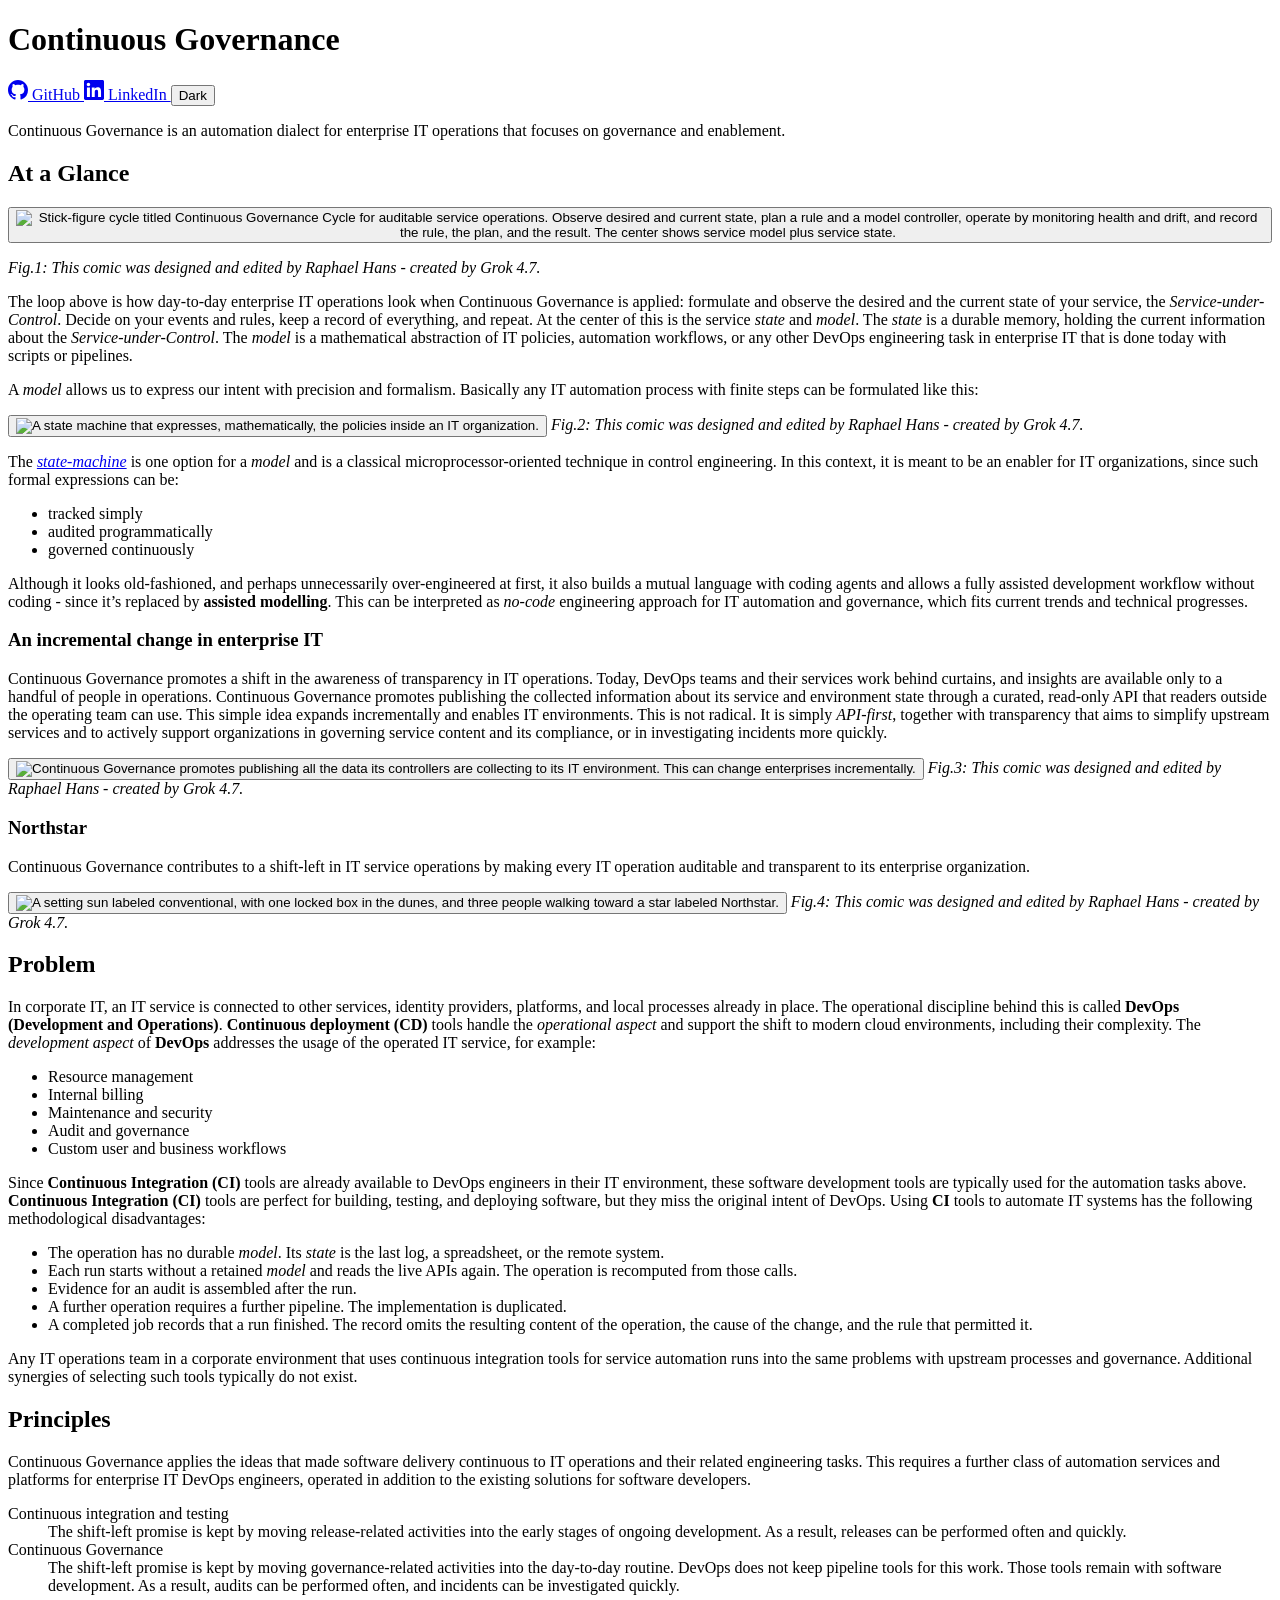
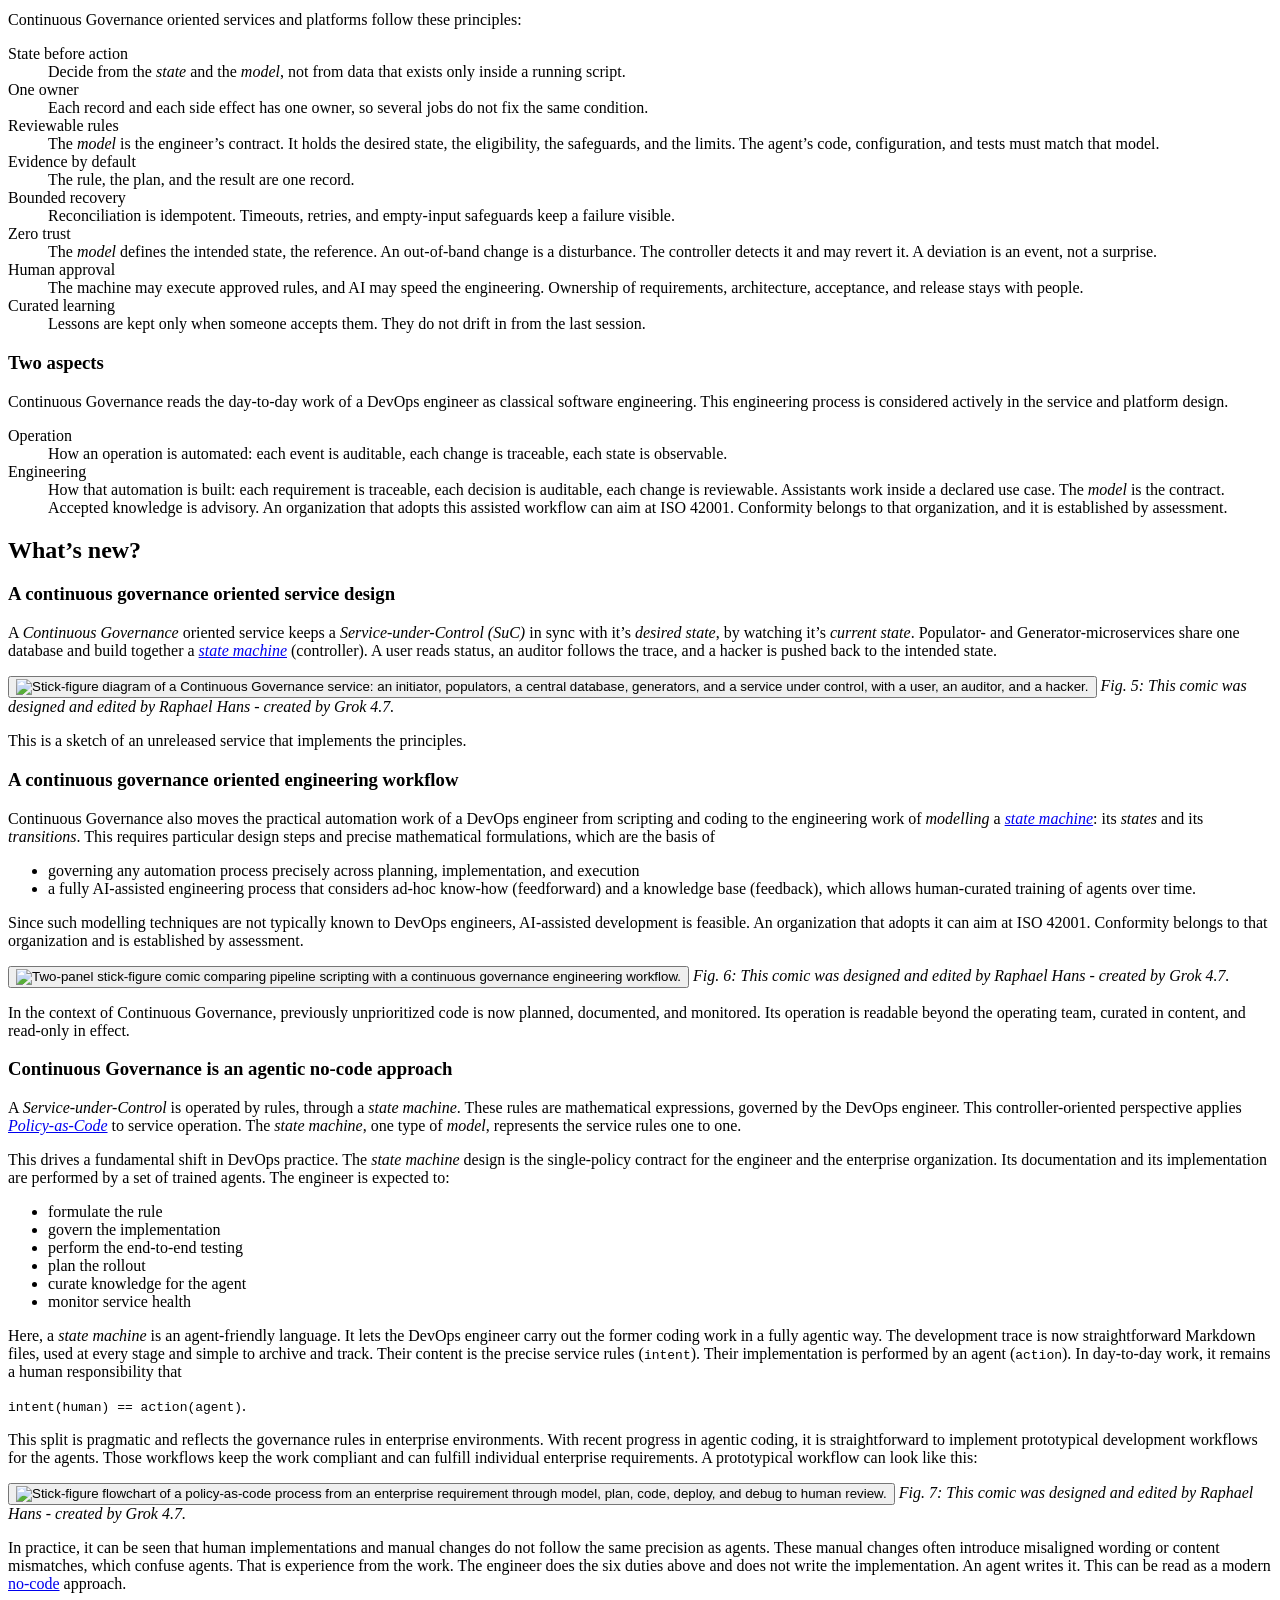
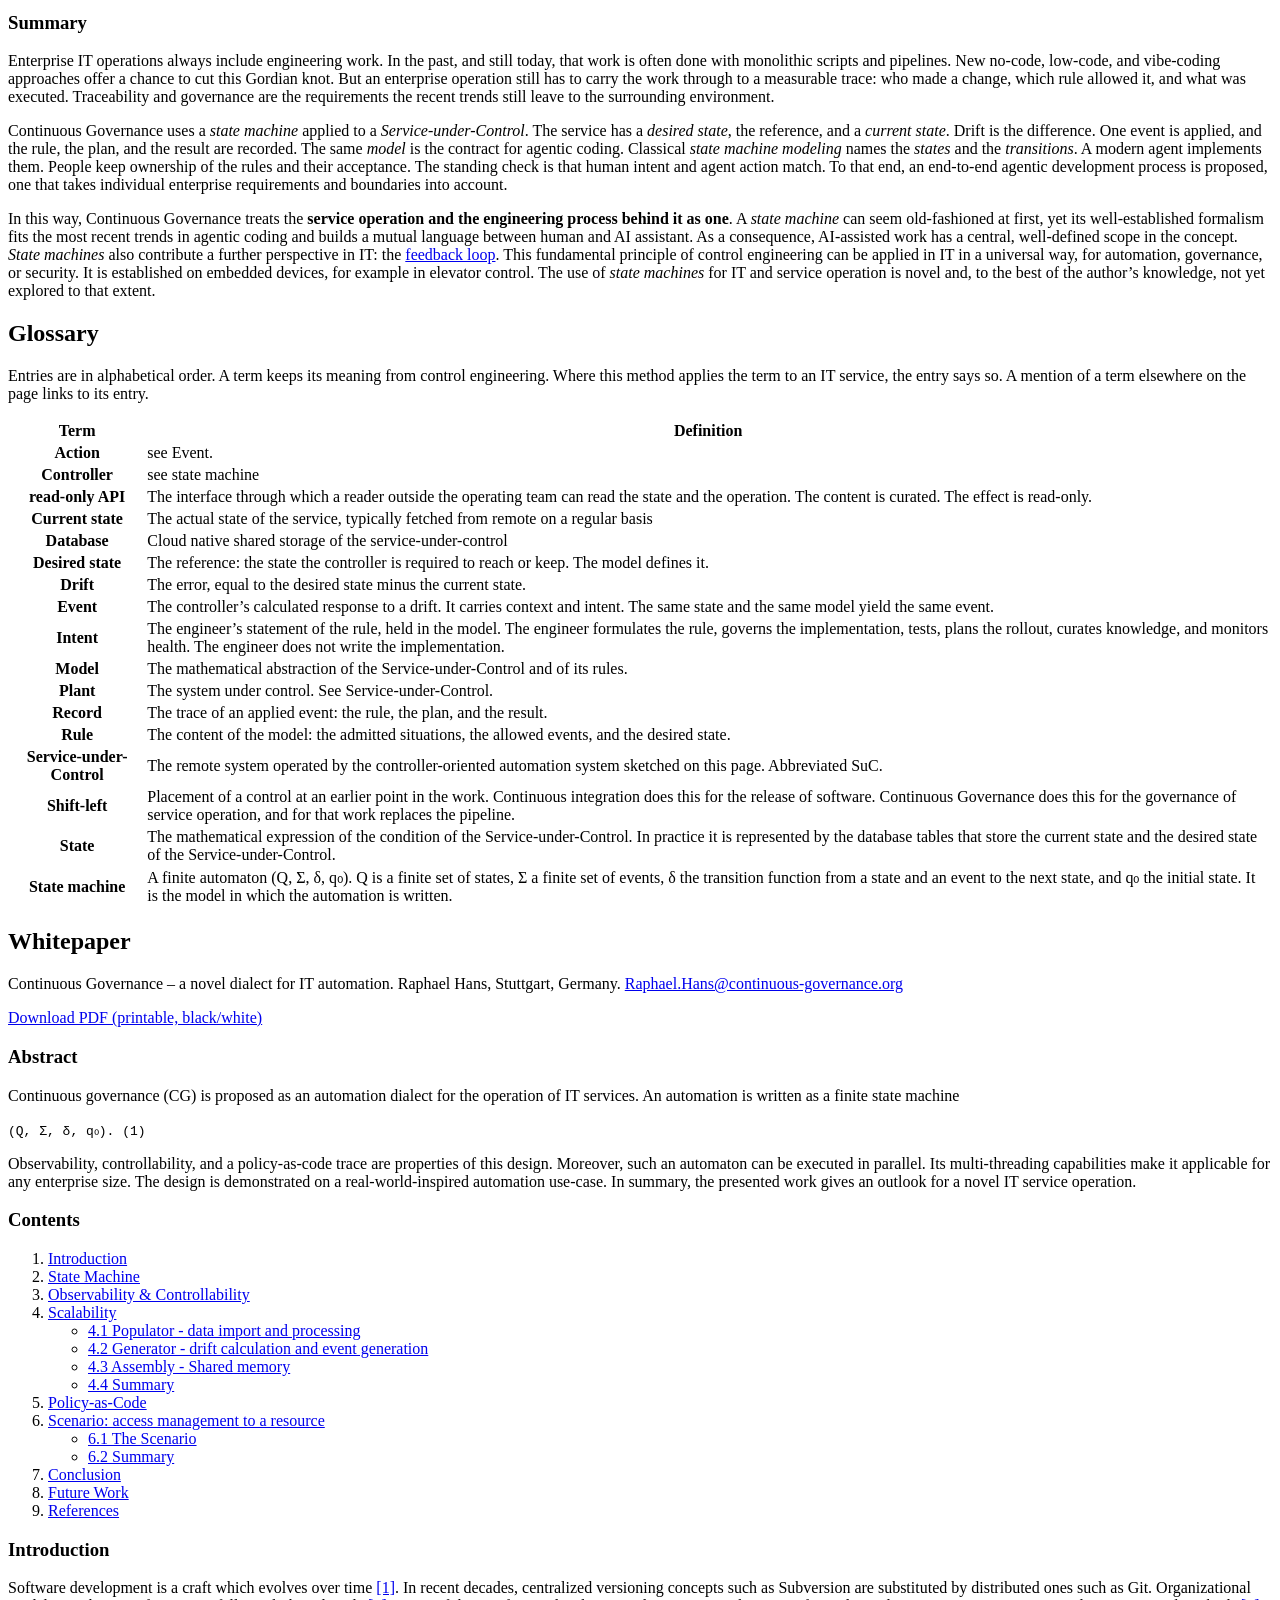
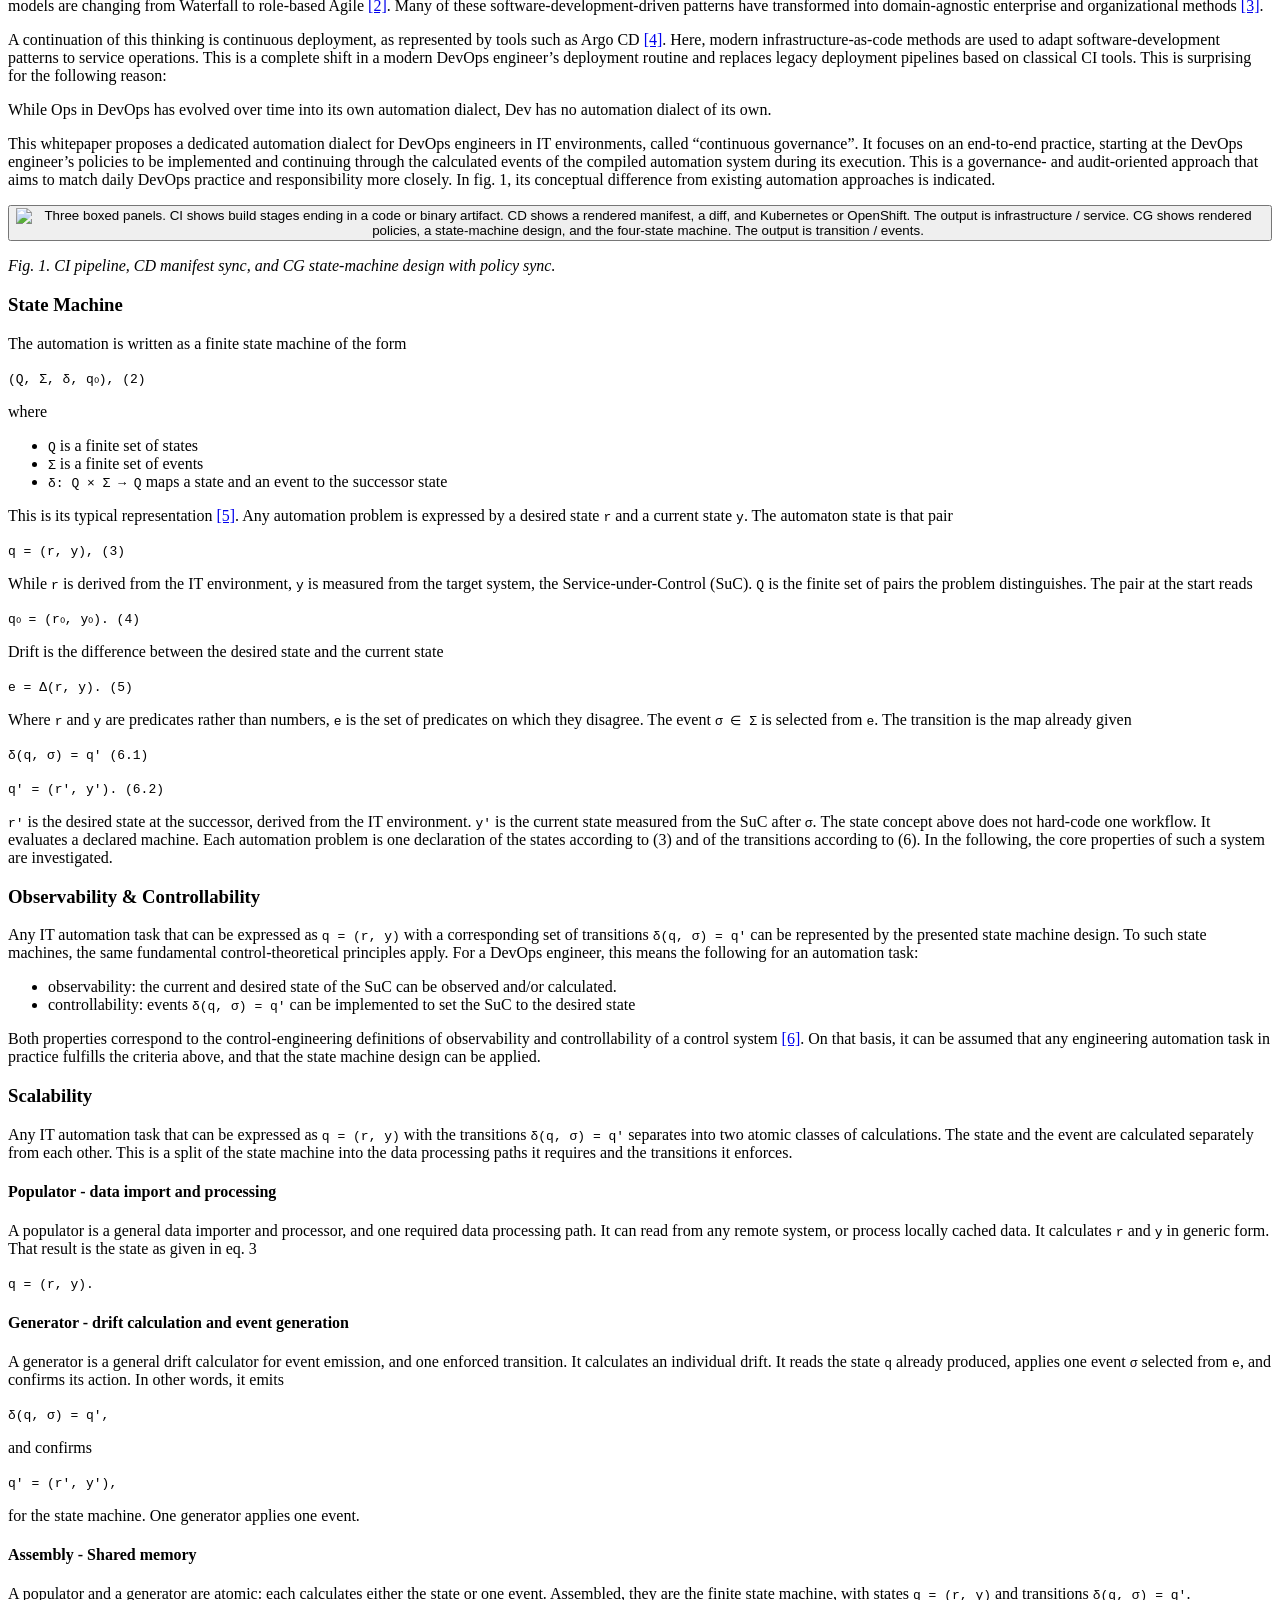
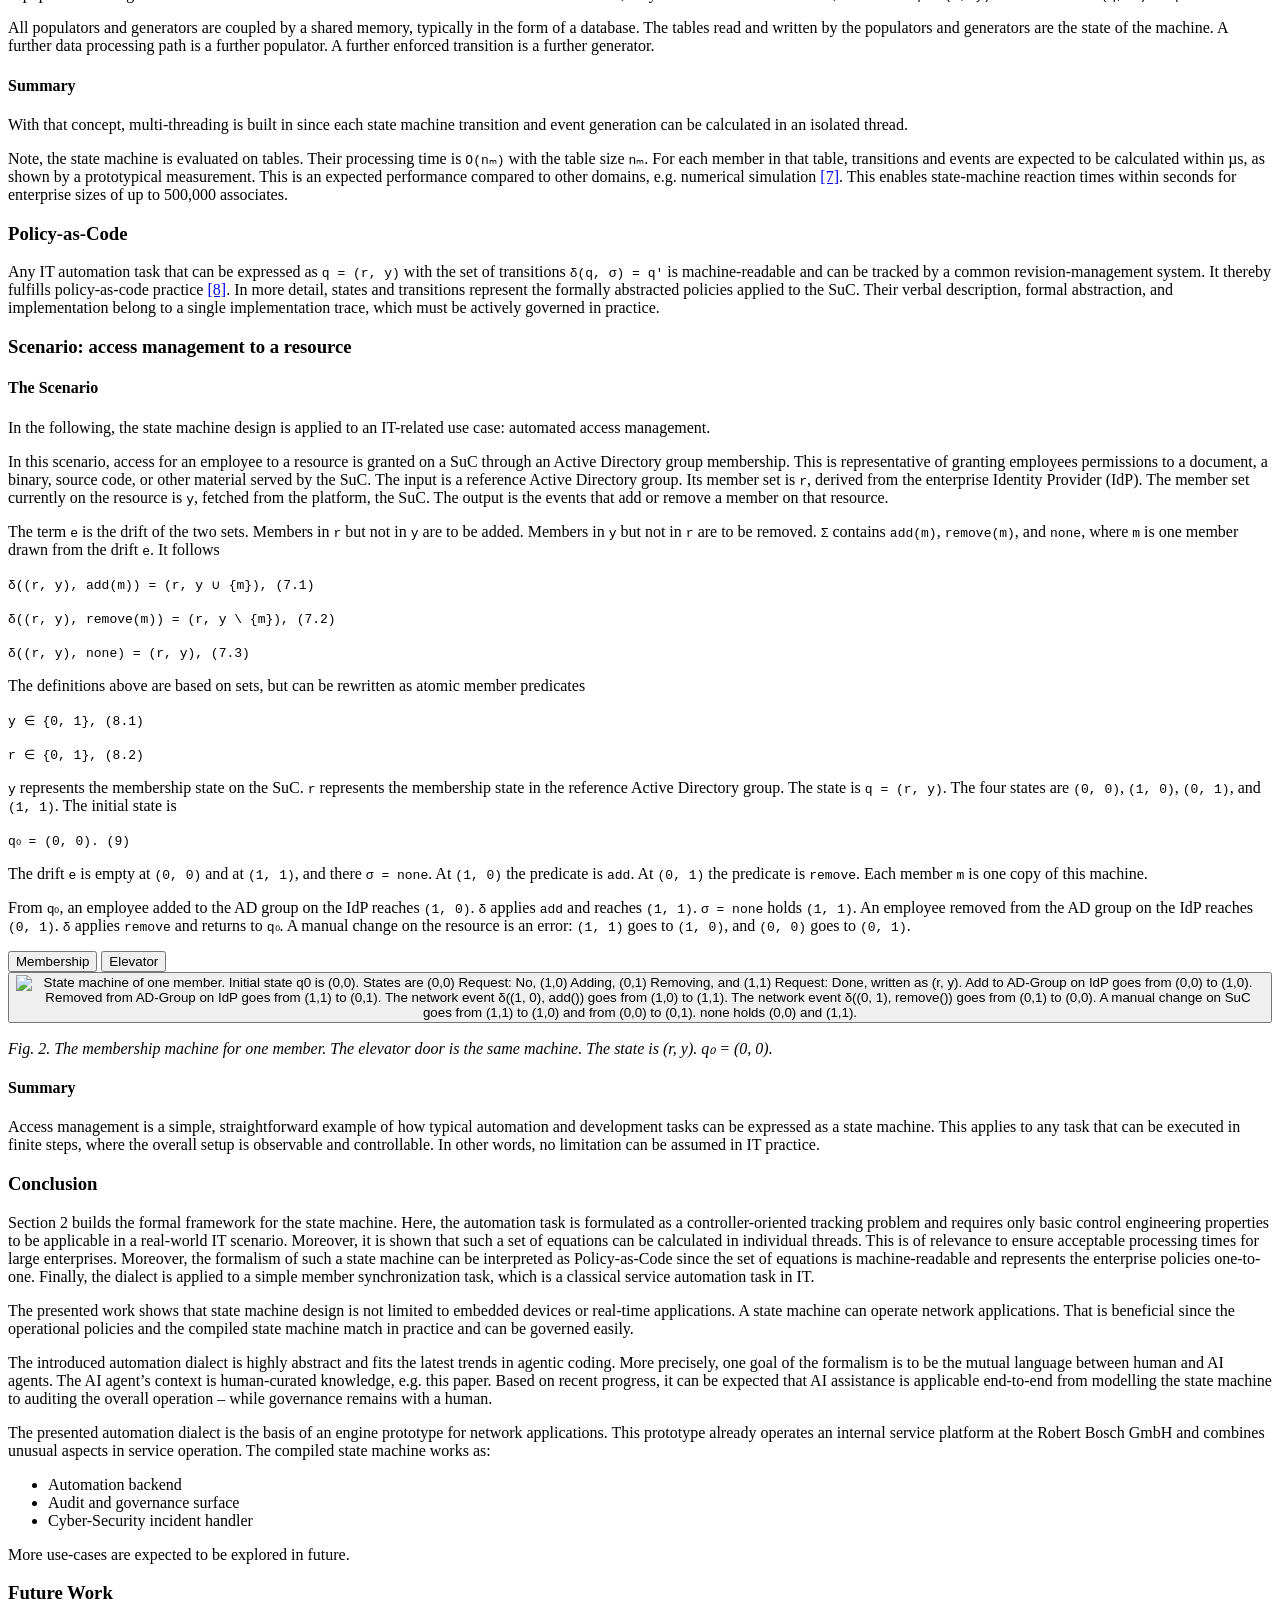
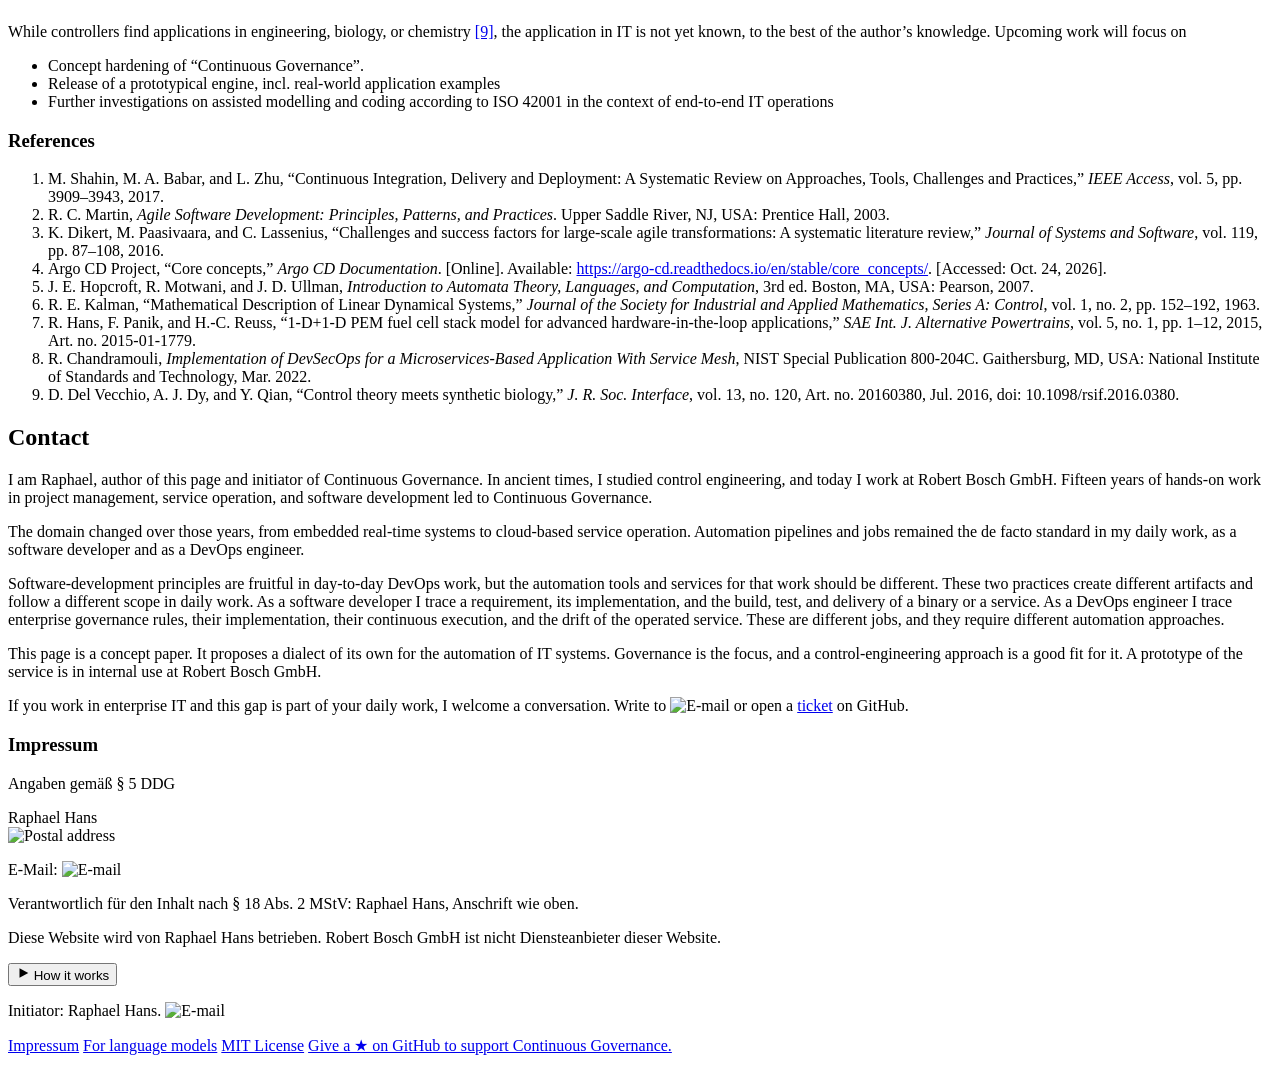
==== commit b841899c: "Publish site" ====
--- a/docs/index.html
+++ b/docs/index.html
@@ -2,14 +2,12 @@
 GitHub
 </a><a class=profile href=https://www.linkedin.com/in/raphael-hans-74723243b/><svg viewBox="0 0 24 24" width="20" height="20" aria-hidden="true"><path fill="currentColor" d="M20.447 20.452h-3.554v-5.569c0-1.328-.027-3.037-1.852-3.037-1.853.0-2.136 1.445-2.136 2.939v5.667H9.351V9h3.414v1.561h.046c.477-.9 1.637-1.85 3.37-1.85 3.601.0 4.267 2.37 4.267 5.455v6.286zM5.337 7.433c-1.144.0-2.063-.926-2.063-2.065.0-1.138.92-2.063 2.063-2.063 1.14.0 2.064.925 2.064 2.063.0 1.139-.925 2.065-2.064 2.065zm1.782 13.019H3.555V9h3.564v11.452zM22.225.0H1.771C.792.0.0.774.0 1.729v20.542C0 23.227.792 24 1.771 24h20.451C23.2 24 24 23.227 24 22.271V1.729C24 .774 23.2.0 22.222.0h.003z"/></svg>
 LinkedIn
-</a><a class=profile href=https://www.xing.com/profile/Raphael_Hans020758><svg viewBox="0 0 24 24" width="20" height="20" aria-hidden="true"><path fill="currentColor" d="M18.188.0c-.517.0-.741.325-.927.66.0.0-7.455 13.224-7.702 13.657.015.024 4.919 9.023 4.919 9.023.17.308.436.66.967.66h3.454c.211.0.375-.078.463-.22.089-.151.089-.346-.009-.536l-4.879-8.916c-.004-.006-.004-.016.0-.022L22.139.756c.095-.191.097-.387.006-.535C22.056.078 21.894.0 21.686.0h-3.498zM3.648 4.74c-.211.0-.385.074-.473.216-.09.149-.078.339.02.531l2.34 4.05c.004.01.004.016.0.021L1.86 16.051c-.099.188-.093.381.0.529.085.142.239.234.45.234h3.461c.518.0.766-.348.945-.667l3.734-6.609-2.378-4.155c-.172-.315-.434-.659-.962-.659H3.648v.016z"/></svg>
-Xing
 </a><button type=button class=theme-toggle data-theme-toggle aria-pressed=false>Dark</button></nav></div><p class=lede>Continuous Governance is an automation dialect for enterprise IT operations that focuses on governance and enablement.</p></header><h2 id=at-a-glance>At a Glance</h2><p><button type=button class=zoom-trigger data-download=/cg-entry-comic-v7.jpg aria-label="View full size: Stick-figure cycle titled Continuous Governance Cycle for auditable service operations. Observe desired and current state, plan a rule and a model controller, operate by monitoring health and drift, and record the rule, the plan, and the result. The center shows service model plus service state.">
 <img src=/cg-entry-comic-v7-light.png data-src-light=/cg-entry-comic-v7-light.png data-src-dark=/cg-entry-comic-v7-black.png alt="Stick-figure cycle titled Continuous Governance Cycle for auditable service operations. Observe desired and current state, plan a rule and a model controller, operate by monitoring health and drift, and record the rule, the plan, and the result. The center shows service model plus service state."></button></p><p><em>Fig.1: This comic was designed and edited by Raphael Hans - created by Grok 4.7.</em></p><p>The loop above is how day-to-day enterprise IT operations look when Continuous Governance is applied: formulate and observe the desired and the current state of your service, the <em>Service-under-Control</em>. Decide on your events and rules, keep a record of everything, and repeat. At the center of this is the service <em>state</em> and <em>model</em>. The <em>state</em> is a durable memory, holding the current information about the <em>Service-under-Control</em>.
 The <em>model</em> is a mathematical abstraction of IT policies, automation workflows, or any other DevOps engineering task in enterprise IT that is done today with scripts or pipelines.</p><p>A <em>model</em> allows us to express our intent with precision and formalism. Basically any IT automation process with finite steps can be formulated like this:</p><p><button type=button class=zoom-trigger data-download=/state-machine-comic-v20.jpg aria-label="View full size: A state machine that expresses, mathematically, the policies inside an IT organization.">
 <img src=/state-machine-comic-v20-light.png data-src-light=/state-machine-comic-v20-light.png data-src-dark=/state-machine-comic-v20-black.png alt="A state machine that expresses, mathematically, the policies inside an IT organization.">
 </button>
-<em>Fig.2: This comic was designed and edited by Raphael Hans - created by Grok 4.7.</em></p><p>The <em>state-machine</em> is one option for a <em>model</em> and is a classical microprocessor-oriented technique in control engineering. In this context, it is meant to be an enabler for IT organizations, since such formal expressions can be:</p><ul><li>tracked simply</li><li>audited programmatically</li><li>governed continuously</li></ul><p>Although it looks old-fashioned, and perhaps unnecessarily over-engineered at first, it also builds a mutual language with coding agents and allows a fully assisted development workflow without coding - since it&rsquo;s replaced by <strong>assisted modelling</strong>. This can be interpreted as <em>no-code</em> engineering approach for IT automation and governance, which fits current trends and technical progresses.</p><h3 id=an-incremental-change-in-enterprise-it>An incremental change in enterprise IT</h3><p>Continuous Governance promotes a shift in the awareness of transparency in IT operations. Today, DevOps teams and their services work behind curtains, and insights are available only to a handful of people in operations. Continuous Governance promotes publishing the collected information about its service and environment state through a curated, read-only API that readers outside the operating team can use. This simple idea expands incrementally and enables IT environments. This is not radical. It is simply <em>API-first</em>, together with transparency that aims to simplify upstream services and to actively support organizations in governing service content and its compliance, or in investigating incidents more quickly.</p><p><button type=button class=zoom-trigger data-download=/enterprise-comic-v15.jpg aria-label="View full size: Continuous Governance promotes publishing all the data its controllers are collecting to its IT environment. This can change enterprises incrementally.">
+<em>Fig.2: This comic was designed and edited by Raphael Hans - created by Grok 4.7.</em></p><p>The <a href=#how-it-works><em>state-machine</em></a> is one option for a <em>model</em> and is a classical microprocessor-oriented technique in control engineering. In this context, it is meant to be an enabler for IT organizations, since such formal expressions can be:</p><ul><li>tracked simply</li><li>audited programmatically</li><li>governed continuously</li></ul><p>Although it looks old-fashioned, and perhaps unnecessarily over-engineered at first, it also builds a mutual language with coding agents and allows a fully assisted development workflow without coding - since it&rsquo;s replaced by <strong>assisted modelling</strong>. This can be interpreted as <em>no-code</em> engineering approach for IT automation and governance, which fits current trends and technical progresses.</p><h3 id=an-incremental-change-in-enterprise-it>An incremental change in enterprise IT</h3><p>Continuous Governance promotes a shift in the awareness of transparency in IT operations. Today, DevOps teams and their services work behind curtains, and insights are available only to a handful of people in operations. Continuous Governance promotes publishing the collected information about its service and environment state through a curated, read-only API that readers outside the operating team can use. This simple idea expands incrementally and enables IT environments. This is not radical. It is simply <em>API-first</em>, together with transparency that aims to simplify upstream services and to actively support organizations in governing service content and its compliance, or in investigating incidents more quickly.</p><p><button type=button class=zoom-trigger data-download=/enterprise-comic-v15.jpg aria-label="View full size: Continuous Governance promotes publishing all the data its controllers are collecting to its IT environment. This can change enterprises incrementally.">
 <img src=/enterprise-comic-v15-light.png data-src-light=/enterprise-comic-v15-light.png data-src-dark=/enterprise-comic-v15-black.png alt="Continuous Governance promotes publishing all the data its controllers are collecting to its IT environment. This can change enterprises incrementally.">
 </button>
 <em>Fig.3: This comic was designed and edited by Raphael Hans - created by Grok 4.7.</em></p><h3 id=northstar>Northstar</h3><p>Continuous Governance contributes to a shift-left in IT service operations by making every IT operation
@@ -19,10 +17,10 @@
 <em>Fig.4: This comic was designed and edited by Raphael Hans - created by Grok 4.7.</em></p><h2 id=problem>Problem</h2><p>In corporate IT, an IT service is connected to other services, identity providers, platforms, and local processes already in place. The operational discipline behind this is called <strong>DevOps (Development and Operations)</strong>.
 <strong>Continuous deployment (CD)</strong> tools handle the <em>operational aspect</em> and support the shift to modern cloud environments, including their complexity.
 The <em>development aspect</em> of <strong>DevOps</strong> addresses the usage of the operated IT service, for example:</p><ul><li>Resource management</li><li>Internal billing</li><li>Maintenance and security</li><li>Audit and governance</li><li>Custom user and business workflows</li></ul><p>Since <strong>Continuous Integration (CI)</strong> tools are already available to DevOps engineers in their IT environment, these software development tools are typically used for the automation tasks above.
-<strong>Continuous Integration (CI)</strong> tools are perfect for building, testing, and deploying software, but they miss the original intent of DevOps. Using <strong>CI</strong> tools to automate IT systems has the following methodological disadvantages:</p><ul><li>The operation has no durable <em>model</em>. Its <em>state</em> is the last log, a spreadsheet, or the remote system.</li><li>Each run starts without a retained <em>model</em> and reads the live APIs again. The operation is recomputed from those calls.</li><li>Evidence for an audit is assembled after the run.</li><li>A further operation requires a further pipeline. The implementation is duplicated.</li><li>A completed job records that a run finished. The record omits the resulting content of the operation, the cause of the change, and the rule that permitted it.</li></ul><p>Any IT operations team in a corporate environment that uses continuous integration tools for service automation runs into the same problems with upstream processes and governance. Additional synergies of selecting such tools typically do not exist.</p><h2 id=principles>Principles</h2><p>Continuous Governance applies the ideas that made software delivery continuous to IT operations and their related engineering tasks. This requires a further class of automation services and platforms for enterprise IT DevOps engineers, operated in addition to the existing solutions for software developers.</p><dl><dt>Continuous integration and testing</dt><dd>The shift-left promise is kept by moving release-related activities into the early stages of ongoing development. As a result, releases can be performed often and quickly.</dd><dt>Continuous Governance</dt><dd>The shift-left promise is kept by moving governance-related activities into the day-to-day routine. DevOps does not keep pipeline tools for this work. Those tools remain with software development. As a result, audits can be performed often, and incidents can be investigated quickly.</dd></dl><p>Continuous Governance oriented services and platforms follow these principles:</p><dl><dt>State before action</dt><dd>Decide from the <em>state</em> and the <em>model</em>, not from data that exists only inside a running script.</dd><dt>One owner</dt><dd>Each record and each side effect has one owner, so several jobs do not fix the same condition.</dd><dt>Reviewable rules</dt><dd>The <em>model</em> is the engineer&rsquo;s contract. It holds the desired state, the eligibility, the safeguards, and the limits. The agent&rsquo;s code, configuration, and tests must match that model.</dd><dt>Evidence by default</dt><dd>The rule, the plan, and the result are one record.</dd><dt>Bounded recovery</dt><dd>Reconciliation is idempotent. Timeouts, retries, and empty-input safeguards keep a failure visible.</dd><dt>Zero trust</dt><dd>The <em>model</em> defines the intended state, the reference. An out-of-band change is a disturbance. The controller detects it and may revert it. A deviation is an event, not a surprise.</dd><dt>Human approval</dt><dd>The machine may execute approved rules, and AI may speed the engineering. Ownership of requirements, architecture, acceptance, and release stays with people.</dd><dt>Curated learning</dt><dd>Lessons are kept only when someone accepts them. They do not drift in from the last session.</dd></dl><h3 id=two-aspects>Two aspects</h3><p>Continuous Governance reads the day-to-day work of a DevOps engineer as classical software engineering. This engineering process is considered actively in the service and platform design.</p><dl><dt>Operation</dt><dd>How an operation is automated: each event is auditable, each change is traceable, each state is observable.</dd><dt>Engineering</dt><dd>How that automation is built: each requirement is traceable, each decision is auditable, each change is reviewable. Assistants work inside a declared use case. The <em>model</em> is the contract. Accepted knowledge is advisory. An organization that adopts this assisted workflow can aim at ISO 42001. Conformity belongs to that organization, and it is established by assessment.</dd></dl><h2 id=whats-new>What&rsquo;s new?</h2><h3 id=a-continuous-governance-oriented-service-design>A continuous governance oriented service design</h3><p>A <em>Continuous Governance</em> oriented service keeps a <em>Service-under-Control (SuC)</em> in sync with it&rsquo;s <em>desired state</em>, by watching it&rsquo;s <em>current state</em>. Populator- and Generator-microservices share one database and build together a <em>state machine (controller)</em>. A user reads status, an auditor follows the trace, and a hacker is pushed back to the intended state.</p><p><button type=button class=zoom-trigger data-download=/lorena-architecture-comic-v17.jpg aria-label="View full size: Stick-figure diagram of a Continuous Governance service: an initiator, populators, a central database, generators, and a service under control, with a user, an auditor, and a hacker.">
+<strong>Continuous Integration (CI)</strong> tools are perfect for building, testing, and deploying software, but they miss the original intent of DevOps. Using <strong>CI</strong> tools to automate IT systems has the following methodological disadvantages:</p><ul><li>The operation has no durable <em>model</em>. Its <em>state</em> is the last log, a spreadsheet, or the remote system.</li><li>Each run starts without a retained <em>model</em> and reads the live APIs again. The operation is recomputed from those calls.</li><li>Evidence for an audit is assembled after the run.</li><li>A further operation requires a further pipeline. The implementation is duplicated.</li><li>A completed job records that a run finished. The record omits the resulting content of the operation, the cause of the change, and the rule that permitted it.</li></ul><p>Any IT operations team in a corporate environment that uses continuous integration tools for service automation runs into the same problems with upstream processes and governance. Additional synergies of selecting such tools typically do not exist.</p><h2 id=principles>Principles</h2><p>Continuous Governance applies the ideas that made software delivery continuous to IT operations and their related engineering tasks. This requires a further class of automation services and platforms for enterprise IT DevOps engineers, operated in addition to the existing solutions for software developers.</p><dl><dt>Continuous integration and testing</dt><dd>The shift-left promise is kept by moving release-related activities into the early stages of ongoing development. As a result, releases can be performed often and quickly.</dd><dt>Continuous Governance</dt><dd>The shift-left promise is kept by moving governance-related activities into the day-to-day routine. DevOps does not keep pipeline tools for this work. Those tools remain with software development. As a result, audits can be performed often, and incidents can be investigated quickly.</dd></dl><p>Continuous Governance oriented services and platforms follow these principles:</p><dl><dt>State before action</dt><dd>Decide from the <em>state</em> and the <em>model</em>, not from data that exists only inside a running script.</dd><dt>One owner</dt><dd>Each record and each side effect has one owner, so several jobs do not fix the same condition.</dd><dt>Reviewable rules</dt><dd>The <em>model</em> is the engineer&rsquo;s contract. It holds the desired state, the eligibility, the safeguards, and the limits. The agent&rsquo;s code, configuration, and tests must match that model.</dd><dt>Evidence by default</dt><dd>The rule, the plan, and the result are one record.</dd><dt>Bounded recovery</dt><dd>Reconciliation is idempotent. Timeouts, retries, and empty-input safeguards keep a failure visible.</dd><dt>Zero trust</dt><dd>The <em>model</em> defines the intended state, the reference. An out-of-band change is a disturbance. The controller detects it and may revert it. A deviation is an event, not a surprise.</dd><dt>Human approval</dt><dd>The machine may execute approved rules, and AI may speed the engineering. Ownership of requirements, architecture, acceptance, and release stays with people.</dd><dt>Curated learning</dt><dd>Lessons are kept only when someone accepts them. They do not drift in from the last session.</dd></dl><h3 id=two-aspects>Two aspects</h3><p>Continuous Governance reads the day-to-day work of a DevOps engineer as classical software engineering. This engineering process is considered actively in the service and platform design.</p><dl><dt>Operation</dt><dd>How an operation is automated: each event is auditable, each change is traceable, each state is observable.</dd><dt>Engineering</dt><dd>How that automation is built: each requirement is traceable, each decision is auditable, each change is reviewable. Assistants work inside a declared use case. The <em>model</em> is the contract. Accepted knowledge is advisory. An organization that adopts this assisted workflow can aim at ISO 42001. Conformity belongs to that organization, and it is established by assessment.</dd></dl><h2 id=whats-new>What&rsquo;s new?</h2><h3 id=a-continuous-governance-oriented-service-design>A continuous governance oriented service design</h3><p>A <em>Continuous Governance</em> oriented service keeps a <em>Service-under-Control (SuC)</em> in sync with it&rsquo;s <em>desired state</em>, by watching it&rsquo;s <em>current state</em>. Populator- and Generator-microservices share one database and build together a <a href=#how-it-works><em>state machine</em></a> (controller). A user reads status, an auditor follows the trace, and a hacker is pushed back to the intended state.</p><p><button type=button class=zoom-trigger data-download=/lorena-architecture-comic-v17.jpg aria-label="View full size: Stick-figure diagram of a Continuous Governance service: an initiator, populators, a central database, generators, and a service under control, with a user, an auditor, and a hacker.">
 <img src=/lorena-architecture-comic-v17-light.png data-src-light=/lorena-architecture-comic-v17-light.png data-src-dark=/lorena-architecture-comic-v17-black.png alt="Stick-figure diagram of a Continuous Governance service: an initiator, populators, a central database, generators, and a service under control, with a user, an auditor, and a hacker.">
 </button>
-<em>Fig. 5: This comic was designed and edited by Raphael Hans - created by Grok 4.7.</em></p><p>This is a sketch of an unreleased service that implements the principles.</p><h3 id=a-continuous-governance-oriented-engineering-workflow>A continuous governance oriented engineering workflow</h3><p>Continuous Governance also moves the practical automation work of a DevOps engineer from scripting and coding to the engineering work of <em>modelling</em> a <em>state machine</em>: its <em>states</em> and its <em>transitions</em>. This requires particular design steps and precise mathematical formulations, which are the basis of</p><ul><li>governing any automation process precisely across planning, implementation, and execution</li><li>a fully AI-assisted engineering process that considers ad-hoc know-how (feedforward) and a knowledge base (feedback), which allows human-curated training of agents over time.</li></ul><p>Since such modelling techniques are not typically known to DevOps engineers, AI-assisted development is feasible. An organization that adopts it can aim at ISO 42001. Conformity belongs to that organization and is established by assessment.</p><p><button type=button class=zoom-trigger data-download=/lorena-workflow-comic-v10.jpg aria-label="View full size: Two-panel stick-figure comic comparing pipeline scripting with a continuous governance engineering workflow.">
+<em>Fig. 5: This comic was designed and edited by Raphael Hans - created by Grok 4.7.</em></p><p>This is a sketch of an unreleased service that implements the principles.</p><h3 id=a-continuous-governance-oriented-engineering-workflow>A continuous governance oriented engineering workflow</h3><p>Continuous Governance also moves the practical automation work of a DevOps engineer from scripting and coding to the engineering work of <em>modelling</em> a <a href=#how-it-works><em>state machine</em></a>: its <em>states</em> and its <em>transitions</em>. This requires particular design steps and precise mathematical formulations, which are the basis of</p><ul><li>governing any automation process precisely across planning, implementation, and execution</li><li>a fully AI-assisted engineering process that considers ad-hoc know-how (feedforward) and a knowledge base (feedback), which allows human-curated training of agents over time.</li></ul><p>Since such modelling techniques are not typically known to DevOps engineers, AI-assisted development is feasible. An organization that adopts it can aim at ISO 42001. Conformity belongs to that organization and is established by assessment.</p><p><button type=button class=zoom-trigger data-download=/lorena-workflow-comic-v10.jpg aria-label="View full size: Two-panel stick-figure comic comparing pipeline scripting with a continuous governance engineering workflow.">
 <img src=/lorena-workflow-comic-v10-light.png data-src-light=/lorena-workflow-comic-v10-light.png data-src-dark=/lorena-workflow-comic-v10-black.png alt="Two-panel stick-figure comic comparing pipeline scripting with a continuous governance engineering workflow.">
 </button>
 <em>Fig. 6: This comic was designed and edited by Raphael Hans - created by Grok 4.7.</em></p><p>In the context of Continuous Governance, previously unprioritized code is now planned, documented, and monitored. Its operation is readable beyond the operating team, curated in content, and read-only in effect.</p><h3 id=continuous-governance-is-an-agentic-no-code-approach>Continuous Governance is an agentic no-code approach</h3><p>A <em>Service-under-Control</em> is operated by rules, through a <em>state machine</em>. These rules are mathematical expressions, governed by the DevOps engineer. This controller-oriented perspective applies <a href=https://www.ibm.com/de-de/think/topics/policy-as-code><em>Policy-as-Code</em></a> to service operation. The <em>state machine</em>, one type of <em>model</em>, represents the service rules one to one.</p><p>This drives a fundamental shift in DevOps practice. The <em>state machine</em> design is the single-policy contract for the engineer and the enterprise organization. Its documentation and its implementation are performed by a set of trained agents. The engineer is expected to:</p><ul><li>formulate the rule</li><li>govern the implementation</li><li>perform the end-to-end testing</li><li>plan the rollout</li><li>curate knowledge for the agent</li><li>monitor service health</li></ul><p>Here, a <em>state machine</em> is an agent-friendly language. It lets the DevOps engineer carry out the former coding work in a fully agentic way. The development trace is now straightforward Markdown files, used at every stage and simple to archive and track. Their content is the precise service rules (<code>intent</code>). Their implementation is performed by an agent (<code>action</code>). In day-to-day work, it remains a human responsibility that</p><p><code>intent(human) == action(agent)</code>.</p><p>This split is pragmatic and reflects the governance rules in enterprise environments. With recent progress in agentic coding, it is straightforward to implement prototypical development workflows for the agents. Those workflows keep the work compliant and can fulfill individual enterprise requirements. A prototypical workflow can look like this:</p><p><button type=button class=zoom-trigger data-download=/lorena-process-comic-v23.jpg aria-label="View full size: Stick-figure flowchart of a policy-as-code process from an enterprise requirement through model, plan, code, deploy, and debug to human review.">
@@ -31,4 +29,11 @@
 <em>Fig. 7: This comic was designed and edited by Raphael Hans - created by Grok 4.7.</em></p><p>In practice, it can be seen that human implementations and manual changes do not follow the same precision as agents. These manual changes often introduce misaligned wording or content mismatches, which confuse agents. That is experience from the work. The engineer does the six duties above and does not write the implementation. An agent writes it. This can be read as a modern <a href=https://www.ibm.com/think/topics/low-code-vs-no-code>no-code</a> approach.</p><h3 id=summary>Summary</h3><p>Enterprise IT operations always include engineering work. In the past, and still today, that work is often done with monolithic scripts and pipelines. New no-code, low-code, and vibe-coding approaches offer a chance to cut this Gordian knot. But an enterprise operation still has to carry the work through to a measurable trace: who made a change, which rule allowed it, and what was executed. Traceability and governance are the requirements the recent trends still leave to the surrounding environment.</p><p>Continuous Governance uses a <em>state machine</em> applied to a <em>Service-under-Control</em>. The service has a <em>desired state</em>, the reference, and a <em>current state</em>. Drift is the difference. One event is applied, and the rule, the plan, and the result are recorded. The same <em>model</em> is the contract for agentic coding. Classical <em>state machine</em> <em>modeling</em> names the <em>states</em> and the <em>transitions</em>. A modern agent implements them. People keep ownership of the rules and their acceptance. The standing check is that human intent and agent action match. To that end, an end-to-end agentic development process is proposed, one that takes individual enterprise requirements and boundaries into account.</p><p>In this way, Continuous Governance treats the <strong>service operation and the engineering process behind it as one</strong>. A <em>state machine</em> can seem old-fashioned at first, yet its well-established formalism fits the most recent trends in agentic coding and builds a mutual language between human and AI assistant. As a consequence, AI-assisted work has a central, well-defined scope in the concept. <em>State machines</em> also contribute a further perspective in IT: the <a href=https://en.wikipedia.org/wiki/Closed-loop_controller>feedback loop</a>. This fundamental principle of control engineering can be applied in IT in a universal way, for automation, governance, or security. It is established on embedded devices, for example in elevator control. The use of <em>state machines</em> for IT and service operation is novel and, to the best of the author&rsquo;s knowledge, not yet explored to that extent.</p><h2 id=glossary>Glossary</h2><p>Entries are in alphabetical order. A term keeps its meaning from control engineering. Where this method applies the term to an IT service, the entry says so. A mention of a term elsewhere on the page links to its entry.</p><table class=glossary><thead><tr><th>Term</th><th>Definition</th></tr></thead><tbody><tr><th scope=row id=glossary-action>Action</th><td>see Event.</td></tr><tr><th scope=row id=glossary-controller>Controller</th><td>see state machine</td></tr><tr><th scope=row id=glossary-read-only-api>read-only API</th><td>The interface through which a reader outside the operating team can read the state and the operation. The content is curated. The effect is read-only.</td></tr><tr><th scope=row id=glossary-current-state>Current state</th><td>The actual state of the service, typically fetched from remote on a regular basis</td></tr><tr><th scope=row id=glossary-database>Database</th><td>Cloud native shared storage of the service-under-control</td></tr><tr><th scope=row id=glossary-desired-state>Desired state</th><td>The reference: the state the controller is required to reach or keep. The model defines it.</td></tr><tr><th scope=row id=glossary-drift>Drift</th><td>The error, equal to the desired state minus the current state.</td></tr><tr><th scope=row id=glossary-event>Event</th><td>The controller&rsquo;s calculated response to a drift. It carries context and intent. The same state and the same model yield the same event.</td></tr><tr><th scope=row id=glossary-intent>Intent</th><td>The engineer&rsquo;s statement of the rule, held in the model. The engineer formulates the rule, governs the implementation, tests, plans the rollout, curates knowledge, and monitors health. The engineer does not write the implementation.</td></tr><tr><th scope=row id=glossary-model>Model</th><td>The mathematical abstraction of the Service-under-Control and of its rules.</td></tr><tr><th scope=row id=glossary-plant>Plant</th><td>The system under control. See Service-under-Control.</td></tr><tr><th scope=row id=glossary-record>Record</th><td>The trace of an applied event: the rule, the plan, and the result.</td></tr><tr><th scope=row id=glossary-rule>Rule</th><td>The content of the model: the admitted situations, the allowed events, and the desired state.</td></tr><tr><th scope=row id=glossary-service-under-control>Service-under-Control</th><td>The remote system operated by the controller-oriented automation system sketched on this page. Abbreviated SuC.</td></tr><tr><th scope=row id=glossary-shift-left>Shift-left</th><td>Placement of a control at an earlier point in the work. Continuous integration does this for the release of software. Continuous Governance does this for the governance of service operation, and for that work replaces the pipeline.</td></tr><tr><th scope=row id=glossary-state>State</th><td>The mathematical expression of the condition of the Service-under-Control. In practice it is represented by the database tables that store the current state and the desired state of the Service-under-Control.</td></tr><tr><th scope=row id=glossary-state-machine>State machine</th><td>A finite automaton (Q, Σ, δ, q₀). Q is a finite set of states, Σ a finite set of events, δ the transition function from a state and an event to the next state, and q₀ the initial state. It is the model in which the automation is written.</td></tr></tbody></table><h2 id=whitepaper>Whitepaper</h2><p>Continuous Governance – a novel dialect for IT automation. Raphael Hans, Stuttgart, Germany. <a href=mailto:Raphael.Hans@continuous-governance.org>Raphael.Hans@continuous-governance.org</a></p><p><a href=/continuous-governance.pdf>Download PDF (printable, black/white)</a></p><h3 class=abstract id=abstract>Abstract</h3><p>Continuous governance (CG) is proposed as an automation dialect for the operation of IT services. An automation is written as a finite state machine</p><p><code>(Q, Σ, δ, q₀). (1)</code></p><p>Observability, controllability, and a policy-as-code trace are properties of this design. Moreover, such an automaton can be executed in parallel. Its multi-threading capabilities make it applicable for any enterprise size. The design is demonstrated on a real-world-inspired automation use-case. In summary, the presented work gives an outlook for a novel IT service operation.</p><h3 class=toc id=contents>Contents</h3><ol><li><a href=#introduction>Introduction</a></li><li><a href=#state-machine>State Machine</a></li><li><a href=#observability>Observability & Controllability</a></li><li><a href=#scalability>Scalability</a><ul><li><a href=#populator>4.1 Populator - data import and processing</a></li><li><a href=#generator>4.2 Generator - drift calculation and event generation</a></li><li><a href=#shared-memory>4.3 Assembly - Shared memory</a></li><li><a href=#scalability-summary>4.4 Summary</a></li></ul></li><li><a href=#policy-as-code>Policy-as-Code</a></li><li><a href=#scenario>Scenario: access management to a resource</a><ul><li><a href=#the-scenario>6.1 The Scenario</a></li><li><a href=#scenario-summary>6.2 Summary</a></li></ul></li><li><a href=#conclusion>Conclusion</a></li><li><a href=#future-work>Future Work</a></li><li><a href=#references>References</a></li></ol><h3 id=introduction>Introduction</h3><p>Software development is a craft which evolves over time <a href=#ref-1>[1]</a>. In recent decades, centralized versioning concepts such as Subversion are substituted by distributed ones such as Git. Organizational models are changing from Waterfall to role-based Agile <a href=#ref-2>[2]</a>. Many of these software-development-driven patterns have transformed into domain-agnostic enterprise and organizational methods <a href=#ref-3>[3]</a>.</p><p>A continuation of this thinking is continuous deployment, as represented by tools such as Argo CD <a href=#ref-4>[4]</a>. Here, modern infrastructure-as-code methods are used to adapt software-development patterns to service operations. This is a complete shift in a modern DevOps engineer&rsquo;s deployment routine and replaces legacy deployment pipelines based on classical CI tools. This is surprising for the following reason:</p><p>While Ops in DevOps has evolved over time into its own automation dialect, Dev has no automation dialect of its own.</p><p>This whitepaper proposes a dedicated automation dialect for DevOps engineers in IT environments, called &ldquo;continuous governance&rdquo;. It focuses on an end-to-end practice, starting at the DevOps engineer&rsquo;s policies to be implemented and continuing through the calculated events of the compiled automation system during its execution. This is a governance- and audit-oriented approach that aims to match daily DevOps practice and responsibility more closely. In fig. 1, its conceptual difference from existing automation approaches is indicated.</p><p><button type=button class="zoom-trigger figure-wide" data-download=/dialects-comic-v3-light.svg aria-label="View full size: Three boxed panels. CI shows build stages ending in a code or binary artifact. CD shows a rendered manifest, a diff, and Kubernetes or OpenShift. The output is infrastructure / service. CG shows rendered policies, a state-machine design, and the four-state machine. The output is transition / events.">
 <img src=/dialects-comic-v3-light.svg data-src-light=/dialects-comic-v3-light.svg data-src-dark=/dialects-comic-v3-black.svg alt="Three boxed panels. CI shows build stages ending in a code or binary artifact. CD shows a rendered manifest, a diff, and Kubernetes or OpenShift. The output is infrastructure / service. CG shows rendered policies, a state-machine design, and the four-state machine. The output is transition / events."></button></p><p><em>Fig. 1. CI pipeline, CD manifest sync, and CG state-machine design with policy sync.</em></p><h3 id=state-machine>State Machine</h3><p>The automation is written as a finite state machine of the form</p><p><code>(Q, Σ, δ, q₀), (2)</code></p><p>where</p><ul><li><code>Q</code> is a finite set of states</li><li><code>Σ</code> is a finite set of events</li><li><code>δ: Q × Σ → Q</code> maps a state and an event to the successor state</li></ul><p>This is its typical representation <a href=#ref-5>[5]</a>. Any automation problem is expressed by a desired state <code>r</code> and a current state <code>y</code>. The automaton state is that pair</p><p><code>q = (r, y), (3)</code></p><p>While <code>r</code> is derived from the IT environment, <code>y</code> is measured from the target system, the Service-under-Control (SuC). <code>Q</code> is the finite set of pairs the problem distinguishes. The pair at the start reads</p><p><code>q₀ = (r₀, y₀). (4)</code></p><p>Drift is the difference between the desired state and the current state</p><p><code>e = Δ(r, y). (5)</code></p><p>Where <code>r</code> and <code>y</code> are predicates rather than numbers, <code>e</code> is the set of predicates on which they disagree. The event <code>σ ∈ Σ</code> is selected from <code>e</code>. The transition is the map already given</p><p><code>δ(q, σ) = q' (6.1)</code></p><p><code>q' = (r', y'). (6.2)</code></p><p><code>r'</code> is the desired state at the successor, derived from the IT environment. <code>y'</code> is the current state measured from the SuC after <code>σ</code>. The state concept above does not hard-code one workflow. It evaluates a declared machine. Each automation problem is one declaration of the states according to (3) and of the transitions according to (6). In the following, the core properties of such a system are investigated.</p><h3 id=observability>Observability & Controllability</h3><p>Any IT automation task that can be expressed as <code>q = (r, y)</code> with a corresponding set of transitions <code>δ(q, σ) = q'</code> can be represented by the presented state machine design. To such state machines, the same fundamental control-theoretical principles apply. For a DevOps engineer, this means the following for an automation task:</p><ul><li>observability: the current and desired state of the SuC can be observed and/or calculated.</li><li>controllability: events <code>δ(q, σ) = q'</code> can be implemented to set the SuC to the desired state</li></ul><p>Both properties correspond to the control-engineering definitions of observability and controllability of a control system <a href=#ref-6>[6]</a>. On that basis, it can be assumed that any engineering automation task in practice fulfills the criteria above, and that the state machine design can be applied.</p><h3 id=scalability>Scalability</h3><p>Any IT automation task that can be expressed as <code>q = (r, y)</code> with the transitions <code>δ(q, σ) = q'</code> separates into two atomic classes of calculations. The state and the event are calculated separately from each other. This is a split of the state machine into the data processing paths it requires and the transitions it enforces.</p><h4 id=populator>Populator - data import and processing</h4><p>A populator is a general data importer and processor, and one required data processing path. It can read from any remote system, or process locally cached data. It calculates <code>r</code> and <code>y</code> in generic form. That result is the state as given in eq. 3</p><p><code>q = (r, y).</code></p><h4 id=generator>Generator - drift calculation and event generation</h4><p>A generator is a general drift calculator for event emission, and one enforced transition. It calculates an individual drift. It reads the state <code>q</code> already produced, applies one event <code>σ</code> selected from <code>e</code>, and confirms its action. In other words, it emits</p><p><code>δ(q, σ) = q',</code></p><p>and confirms</p><p><code>q' = (r', y'),</code></p><p>for the state machine. One generator applies one event.</p><h4 id=shared-memory>Assembly - Shared memory</h4><p>A populator and a generator are atomic: each calculates either the state or one event. Assembled, they are the finite state machine, with states <code>q = (r, y)</code> and transitions <code>δ(q, σ) = q'</code>.</p><p>All populators and generators are coupled by a shared memory, typically in the form of a database. The tables read and written by the populators and generators are the state of the machine. A further data processing path is a further populator. A further enforced transition is a further generator.</p><h4 id=scalability-summary>Summary</h4><p>With that concept, multi-threading is built in since each state machine transition and event generation can be calculated in an isolated thread.</p><p>Note, the state machine is evaluated on tables. Their processing time is <code>O(nₘ)</code> with the table size <code>nₘ</code>. For each member in that table, transitions and events are expected to be calculated within µs, as shown by a prototypical measurement. This is an expected performance compared to other domains, e.g. numerical simulation <a href=#ref-7>[7]</a>. This enables state-machine reaction times within seconds for enterprise sizes of up to 500,000 associates.</p><h3 id=policy-as-code>Policy-as-Code</h3><p>Any IT automation task that can be expressed as <code>q = (r, y)</code> with the set of transitions <code>δ(q, σ) = q'</code> is machine-readable and can be tracked by a common revision-management system. It thereby fulfills policy-as-code practice <a href=#ref-8>[8]</a>. In more detail, states and transitions represent the formally abstracted policies applied to the SuC. Their verbal description, formal abstraction, and implementation belong to a single implementation trace, which must be actively governed in practice.</p><h3 id=scenario>Scenario: access management to a resource</h3><h4 id=the-scenario>The Scenario</h4><p>In the following, the state machine design is applied to an IT-related use case: automated access management.</p><p>In this scenario, access for an employee to a resource is granted on a SuC through an Active Directory group membership. This is representative of granting employees permissions to a document, a binary, source code, or other material served by the SuC. The input is a reference Active Directory group. Its member set is <code>r</code>, derived from the enterprise Identity Provider (IdP). The member set currently on the resource is <code>y</code>, fetched from the platform, the SuC. The output is the events that add or remove a member on that resource.</p><p>The term <code>e</code> is the drift of the two sets. Members in <code>r</code> but not in <code>y</code> are to be added. Members in <code>y</code> but not in <code>r</code> are to be removed. <code>Σ</code> contains <code>add(m)</code>, <code>remove(m)</code>, and <code>none</code>, where <code>m</code> is one member drawn from the drift <code>e</code>. It follows</p><p><code>δ((r, y), add(m)) = (r, y ∪ {m}), (7.1)</code></p><p><code>δ((r, y), remove(m)) = (r, y \ {m}), (7.2)</code></p><p><code>δ((r, y), none) = (r, y), (7.3)</code></p><p>The definitions above are based on sets, but can be rewritten as atomic member predicates</p><p><code>y ∈ {0, 1}, (8.1)</code></p><p><code>r ∈ {0, 1}, (8.2)</code></p><p><code>y</code> represents the membership state on the SuC. <code>r</code> represents the membership state in the reference Active Directory group. The state is <code>q = (r, y)</code>. The four states are <code>(0, 0)</code>, <code>(1, 0)</code>, <code>(0, 1)</code>, and <code>(1, 1)</code>. The initial state is</p><p><code>q₀ = (0, 0). (9)</code></p><p>The drift <code>e</code> is empty at <code>(0, 0)</code> and at <code>(1, 1)</code>, and there <code>σ = none</code>. At <code>(1, 0)</code> the predicate is <code>add</code>. At <code>(0, 1)</code> the predicate is <code>remove</code>. Each member <code>m</code> is one copy of this machine.</p><p>From <code>q₀</code>, an employee added to the AD group on the IdP reaches <code>(1, 0)</code>. <code>δ</code> applies <code>add</code> and reaches <code>(1, 1)</code>. <code>σ = none</code> holds <code>(1, 1)</code>. An employee removed from the AD group on the IdP reaches <code>(0, 1)</code>. <code>δ</code> applies <code>remove</code> and returns to <code>q₀</code>. A manual change on the resource is an error: <code>(1, 1)</code> goes to <code>(1, 0)</code>, and <code>(0, 0)</code> goes to <code>(0, 1)</code>.</p><p><div class=figure-compare data-example=membership><div class=figure-compare-switch role=group aria-label="Example shown in the figure"><button type=button class=figure-compare-name data-example-name=membership aria-pressed=true>Membership</button>
 <button type=button class=figure-compare-name data-example-name=elevator aria-pressed=false>Elevator</button></div><button type=button class=zoom-trigger data-download=/membership-sm-v1-light.svg aria-label="View full size: State machine of one member. Initial state q0 is (0,0). States are (0,0) Request: No, (1,0) Adding, (0,1) Removing, and (1,1) Request: Done, written as (r, y). Add to AD-Group on IdP goes from (0,0) to (1,0). Removed from AD-Group on IdP goes from (1,1) to (0,1). The network event δ((1, 0), add()) goes from (1,0) to (1,1). The network event δ((0, 1), remove()) goes from (0,1) to (0,0). A manual change on SuC goes from (1,1) to (1,0) and from (0,0) to (0,1). none holds (0,0) and (1,1).">
-<img src=/membership-sm-v1-light.svg data-src-light=/membership-sm-v1-light.svg data-src-dark=/membership-sm-v1-black.svg data-compare-light-0=/membership-sm-v1-light.svg data-compare-dark-0=/membership-sm-v1-black.svg data-compare-light-1=/elevator-sm-v1-light.svg data-compare-dark-1=/elevator-sm-v1-black.svg data-alt-0="State machine of one member. Initial state q0 is (0,0). States are (0,0) Request: No, (1,0) Adding, (0,1) Removing, and (1,1) Request: Done, written as (r, y). Add to AD-Group on IdP goes from (0,0) to (1,0). Removed from AD-Group on IdP goes from (1,1) to (0,1). The network event δ((1, 0), add()) goes from (1,0) to (1,1). The network event δ((0, 1), remove()) goes from (0,1) to (0,0). A manual change on SuC goes from (1,1) to (1,0) and from (0,0) to (0,1). none holds (0,0) and (1,1)." alt="State machine of one member. Initial state q0 is (0,0). States are (0,0) Request: No, (1,0) Adding, (0,1) Removing, and (1,1) Request: Done, written as (r, y). Add to AD-Group on IdP goes from (0,0) to (1,0). Removed from AD-Group on IdP goes from (1,1) to (0,1). The network event δ((1, 0), add()) goes from (1,0) to (1,1). The network event δ((0, 1), remove()) goes from (0,1) to (0,0). A manual change on SuC goes from (1,1) to (1,0) and from (0,0) to (0,1). none holds (0,0) and (1,1)." data-alt-1="State machine of one elevator door. Initial state q0 is (0,0), Closed. States are (0,0) Closed, (1,0) Opening, (1,1) Open, and (0,1) Closing, written as (r, y). Door open requested goes from (0,0) to (1,0). Door close requested goes from (1,1) to (0,1). The sensor event δ((1, 0), open(*)) goes from (1,0) to (1,1). The sensor event δ((0, 1), close(*)) goes from (0,1) to (0,0). Door forced to close goes from (1,1) to (1,0). Door forced to open goes from (0,0) to (0,1). none holds (0,0) and (1,1)."></button></div></p><p><em>Fig. 2. The membership machine for one member. The elevator door is the same machine. The state is (r, y). q₀ = (0, 0).</em></p><h4 id=scenario-summary>Summary</h4><p>Access management is a simple, straightforward example of how typical automation and development tasks can be expressed as a state machine. This applies to any task that can be executed in finite steps, where the overall setup is observable and controllable. In other words, no limitation can be assumed in IT practice.</p><h3 id=conclusion>Conclusion</h3><p>Section 2 builds the formal framework for the state machine. Here, the automation task is formulated as a controller-oriented tracking problem and requires only basic control engineering properties to be applicable in a real-world IT scenario. Moreover, it is shown that such a set of equations can be calculated in individual threads. This is of relevance to ensure acceptable processing times for large enterprises. Moreover, the formalism of such a state machine can be interpreted as Policy-as-Code since the set of equations is machine-readable and represents the enterprise policies one-to-one. Finally, the dialect is applied to a simple member synchronization task, which is a classical service automation task in IT.</p><p>The presented work shows that state machine design is not limited to embedded devices or real-time applications. A state machine can operate network applications. That is beneficial since the operational policies and the compiled state machine match in practice and can be governed easily.</p><p>The introduced automation dialect is highly abstract and fits the latest trends in agentic coding. More precisely, one goal of the formalism is to be the mutual language between human and AI agents. The AI agent&rsquo;s context is human-curated knowledge, e.g. this paper. Based on recent progress, it can be expected that AI assistance is applicable end-to-end from modelling the state machine to auditing the overall operation – while governance remains with a human.</p><p>The presented automation dialect is the basis of an engine prototype for network applications. This prototype already operates an internal service platform at the Robert Bosch GmbH and combines unusual aspects in service operation. The compiled state machine works as:</p><ul><li>Automation backend</li><li>Audit and governance surface</li><li>Cyber-Security incident handler</li></ul><p>More use-cases are expected to be explored in future.</p><h3 id=future-work>Future Work</h3><p>While controllers find applications in engineering, biology, or chemistry <a href=#ref-9>[9]</a>, the application in IT is not yet known, to the best of the author&rsquo;s knowledge. Upcoming work will focus on</p><ul><li>Concept hardening of &ldquo;Continuous Governance&rdquo;.</li><li>Release of a prototypical engine, incl. real-world application examples</li><li>Further investigations on assisted modelling and coding according to ISO 42001 in the context of end-to-end IT operations</li></ul><h3 id=references>References</h3><ol><li><span id=ref-1></span>M. Shahin, M. A. Babar, and L. Zhu, &ldquo;Continuous Integration, Delivery and Deployment: A Systematic Review on Approaches, Tools, Challenges and Practices,&rdquo; <em>IEEE Access</em>, vol. 5, pp. 3909–3943, 2017.</li><li><span id=ref-2></span>R. C. Martin, <em>Agile Software Development: Principles, Patterns, and Practices</em>. Upper Saddle River, NJ, USA: Prentice Hall, 2003.</li><li><span id=ref-3></span>K. Dikert, M. Paasivaara, and C. Lassenius, &ldquo;Challenges and success factors for large-scale agile transformations: A systematic literature review,&rdquo; <em>Journal of Systems and Software</em>, vol. 119, pp. 87–108, 2016.</li><li><span id=ref-4></span>Argo CD Project, &ldquo;Core concepts,&rdquo; <em>Argo CD Documentation</em>. [Online]. Available: <a href=https://argo-cd.readthedocs.io/en/stable/core_concepts/>https://argo-cd.readthedocs.io/en/stable/core_concepts/</a>. [Accessed: Oct. 24, 2026].</li><li><span id=ref-5></span>J. E. Hopcroft, R. Motwani, and J. D. Ullman, <em>Introduction to Automata Theory, Languages, and Computation</em>, 3rd ed. Boston, MA, USA: Pearson, 2007.</li><li><span id=ref-6></span>R. E. Kalman, &ldquo;Mathematical Description of Linear Dynamical Systems,&rdquo; <em>Journal of the Society for Industrial and Applied Mathematics, Series A: Control</em>, vol. 1, no. 2, pp. 152–192, 1963.</li><li><span id=ref-7></span>R. Hans, F. Panik, and H.-C. Reuss, &ldquo;1-D+1-D PEM fuel cell stack model for advanced hardware-in-the-loop applications,&rdquo; <em>SAE Int. J. Alternative Powertrains</em>, vol. 5, no. 1, pp. 1–12, 2015, Art. no. 2015-01-1779.</li><li><span id=ref-8></span>R. Chandramouli, <em>Implementation of DevSecOps for a Microservices-Based Application With Service Mesh</em>, NIST Special Publication 800-204C. Gaithersburg, MD, USA: National Institute of Standards and Technology, Mar. 2022.</li><li><span id=ref-9></span>D. Del Vecchio, A. J. Dy, and Y. Qian, &ldquo;Control theory meets synthetic biology,&rdquo; <em>J. R. Soc. Interface</em>, vol. 13, no. 120, Art. no. 20160380, Jul. 2016, doi: 10.1098/rsif.2016.0380.</li></ol><h2 id=contact>Contact</h2><p>I am Raphael, author of this page and initiator of Continuous Governance. In ancient times, I studied control engineering, and today I work at Robert Bosch GmbH. Fifteen years of hands-on work in project management, service operation, and software development led to Continuous Governance.</p><p>The domain changed over those years, from embedded real-time systems to cloud-based service operation. Automation pipelines and jobs remained the de facto standard in my daily work, as a software developer and as a DevOps engineer.</p><p>Software-development principles are fruitful in day-to-day DevOps work, but the automation tools and services for that work should be different. These two practices create different artifacts and follow a different scope in daily work. As a software developer I trace a requirement, its implementation, and the build, test, and delivery of a binary or a service. As a DevOps engineer I trace enterprise governance rules, their implementation, their continuous execution, and the drift of the operated service. These are different jobs, and they require different automation approaches.</p><p>This page is a concept paper. It proposes a dialect of its own for the automation of IT systems. Governance is the focus, and a control-engineering approach is a good fit for it. A prototype of the service is in internal use at Robert Bosch GmbH.</p><p>If you work in enterprise IT and this gap is part of your daily work, I welcome a conversation. Write to <img src=/contact-email-light.png class=contact-detail data-src-light=/contact-email-light.png data-src-dark=/contact-email-black.png alt=E-mail> or open a <a href=https://github.com/c-governance/website/issues>ticket</a> on GitHub.</p><h3 id=impressum>Impressum</h3><p>Angaben gemäß § 5 DDG</p><p>Raphael Hans<br><img src=/contact-address-light.png class=contact-detail data-src-light=/contact-address-light.png data-src-dark=/contact-address-black.png alt="Postal address"></p><p>E-Mail: <img src=/contact-email-light.png class=contact-detail data-src-light=/contact-email-light.png data-src-dark=/contact-email-black.png alt=E-mail></p><p>Verantwortlich für den Inhalt nach § 18 Abs. 2 MStV: Raphael Hans, Anschrift wie oben.</p><p>Diese Website wird von Raphael Hans betrieben. Robert Bosch GmbH ist nicht Diensteanbieter dieser Website.</p></main><footer class=site-footer><p>Initiator: Raphael Hans. <img class=contact-detail src=/contact-email-light.png data-src-light=/contact-email-light.png data-src-dark=/contact-email-black.png alt=E-mail></p><p class=footer-links><a href=/#impressum>Impressum</a> <a href=/llms.txt>For language models</a> <a href=/LICENSE.txt>MIT License</a> <a href=https://github.com/c-governance/website>Give a ★ on GitHub to support Continuous Governance.</a></p></footer><script src=/js/theme.js></script><script src=/js/figure-compare.js></script><script src=/js/tabs.js></script><script src=/js/glossary.js></script><script src=/js/lightbox.js></script></body></html>+<img src=/membership-sm-v1-light.svg data-src-light=/membership-sm-v1-light.svg data-src-dark=/membership-sm-v1-black.svg data-compare-light-0=/membership-sm-v1-light.svg data-compare-dark-0=/membership-sm-v1-black.svg data-compare-light-1=/elevator-sm-v1-light.svg data-compare-dark-1=/elevator-sm-v1-black.svg data-alt-0="State machine of one member. Initial state q0 is (0,0). States are (0,0) Request: No, (1,0) Adding, (0,1) Removing, and (1,1) Request: Done, written as (r, y). Add to AD-Group on IdP goes from (0,0) to (1,0). Removed from AD-Group on IdP goes from (1,1) to (0,1). The network event δ((1, 0), add()) goes from (1,0) to (1,1). The network event δ((0, 1), remove()) goes from (0,1) to (0,0). A manual change on SuC goes from (1,1) to (1,0) and from (0,0) to (0,1). none holds (0,0) and (1,1)." alt="State machine of one member. Initial state q0 is (0,0). States are (0,0) Request: No, (1,0) Adding, (0,1) Removing, and (1,1) Request: Done, written as (r, y). Add to AD-Group on IdP goes from (0,0) to (1,0). Removed from AD-Group on IdP goes from (1,1) to (0,1). The network event δ((1, 0), add()) goes from (1,0) to (1,1). The network event δ((0, 1), remove()) goes from (0,1) to (0,0). A manual change on SuC goes from (1,1) to (1,0) and from (0,0) to (0,1). none holds (0,0) and (1,1)." data-alt-1="State machine of one elevator door. Initial state q0 is (0,0), Closed. States are (0,0) Closed, (1,0) Opening, (1,1) Open, and (0,1) Closing, written as (r, y). Door open requested goes from (0,0) to (1,0). Door close requested goes from (1,1) to (0,1). The sensor event δ((1, 0), open(*)) goes from (1,0) to (1,1). The sensor event δ((0, 1), close(*)) goes from (0,1) to (0,0). Door forced to close goes from (1,1) to (1,0). Door forced to open goes from (0,0) to (0,1). none holds (0,0) and (1,1)."></button></div></p><p><em>Fig. 2. The membership machine for one member. The elevator door is the same machine. The state is (r, y). q₀ = (0, 0).</em></p><h4 id=scenario-summary>Summary</h4><p>Access management is a simple, straightforward example of how typical automation and development tasks can be expressed as a state machine. This applies to any task that can be executed in finite steps, where the overall setup is observable and controllable. In other words, no limitation can be assumed in IT practice.</p><h3 id=conclusion>Conclusion</h3><p>Section 2 builds the formal framework for the state machine. Here, the automation task is formulated as a controller-oriented tracking problem and requires only basic control engineering properties to be applicable in a real-world IT scenario. Moreover, it is shown that such a set of equations can be calculated in individual threads. This is of relevance to ensure acceptable processing times for large enterprises. Moreover, the formalism of such a state machine can be interpreted as Policy-as-Code since the set of equations is machine-readable and represents the enterprise policies one-to-one. Finally, the dialect is applied to a simple member synchronization task, which is a classical service automation task in IT.</p><p>The presented work shows that state machine design is not limited to embedded devices or real-time applications. A state machine can operate network applications. That is beneficial since the operational policies and the compiled state machine match in practice and can be governed easily.</p><p>The introduced automation dialect is highly abstract and fits the latest trends in agentic coding. More precisely, one goal of the formalism is to be the mutual language between human and AI agents. The AI agent&rsquo;s context is human-curated knowledge, e.g. this paper. Based on recent progress, it can be expected that AI assistance is applicable end-to-end from modelling the state machine to auditing the overall operation – while governance remains with a human.</p><p>The presented automation dialect is the basis of an engine prototype for network applications. This prototype already operates an internal service platform at the Robert Bosch GmbH and combines unusual aspects in service operation. The compiled state machine works as:</p><ul><li>Automation backend</li><li>Audit and governance surface</li><li>Cyber-Security incident handler</li></ul><p>More use-cases are expected to be explored in future.</p><h3 id=future-work>Future Work</h3><p>While controllers find applications in engineering, biology, or chemistry <a href=#ref-9>[9]</a>, the application in IT is not yet known, to the best of the author&rsquo;s knowledge. Upcoming work will focus on</p><ul><li>Concept hardening of &ldquo;Continuous Governance&rdquo;.</li><li>Release of a prototypical engine, incl. real-world application examples</li><li>Further investigations on assisted modelling and coding according to ISO 42001 in the context of end-to-end IT operations</li></ul><h3 id=references>References</h3><ol><li><span id=ref-1></span>M. Shahin, M. A. Babar, and L. Zhu, &ldquo;Continuous Integration, Delivery and Deployment: A Systematic Review on Approaches, Tools, Challenges and Practices,&rdquo; <em>IEEE Access</em>, vol. 5, pp. 3909–3943, 2017.</li><li><span id=ref-2></span>R. C. Martin, <em>Agile Software Development: Principles, Patterns, and Practices</em>. Upper Saddle River, NJ, USA: Prentice Hall, 2003.</li><li><span id=ref-3></span>K. Dikert, M. Paasivaara, and C. Lassenius, &ldquo;Challenges and success factors for large-scale agile transformations: A systematic literature review,&rdquo; <em>Journal of Systems and Software</em>, vol. 119, pp. 87–108, 2016.</li><li><span id=ref-4></span>Argo CD Project, &ldquo;Core concepts,&rdquo; <em>Argo CD Documentation</em>. [Online]. Available: <a href=https://argo-cd.readthedocs.io/en/stable/core_concepts/>https://argo-cd.readthedocs.io/en/stable/core_concepts/</a>. [Accessed: Oct. 24, 2026].</li><li><span id=ref-5></span>J. E. Hopcroft, R. Motwani, and J. D. Ullman, <em>Introduction to Automata Theory, Languages, and Computation</em>, 3rd ed. Boston, MA, USA: Pearson, 2007.</li><li><span id=ref-6></span>R. E. Kalman, &ldquo;Mathematical Description of Linear Dynamical Systems,&rdquo; <em>Journal of the Society for Industrial and Applied Mathematics, Series A: Control</em>, vol. 1, no. 2, pp. 152–192, 1963.</li><li><span id=ref-7></span>R. Hans, F. Panik, and H.-C. Reuss, &ldquo;1-D+1-D PEM fuel cell stack model for advanced hardware-in-the-loop applications,&rdquo; <em>SAE Int. J. Alternative Powertrains</em>, vol. 5, no. 1, pp. 1–12, 2015, Art. no. 2015-01-1779.</li><li><span id=ref-8></span>R. Chandramouli, <em>Implementation of DevSecOps for a Microservices-Based Application With Service Mesh</em>, NIST Special Publication 800-204C. Gaithersburg, MD, USA: National Institute of Standards and Technology, Mar. 2022.</li><li><span id=ref-9></span>D. Del Vecchio, A. J. Dy, and Y. Qian, &ldquo;Control theory meets synthetic biology,&rdquo; <em>J. R. Soc. Interface</em>, vol. 13, no. 120, Art. no. 20160380, Jul. 2016, doi: 10.1098/rsif.2016.0380.</li></ol><h2 id=contact>Contact</h2><p>I am Raphael, author of this page and initiator of Continuous Governance. In ancient times, I studied control engineering, and today I work at Robert Bosch GmbH. Fifteen years of hands-on work in project management, service operation, and software development led to Continuous Governance.</p><p>The domain changed over those years, from embedded real-time systems to cloud-based service operation. Automation pipelines and jobs remained the de facto standard in my daily work, as a software developer and as a DevOps engineer.</p><p>Software-development principles are fruitful in day-to-day DevOps work, but the automation tools and services for that work should be different. These two practices create different artifacts and follow a different scope in daily work. As a software developer I trace a requirement, its implementation, and the build, test, and delivery of a binary or a service. As a DevOps engineer I trace enterprise governance rules, their implementation, their continuous execution, and the drift of the operated service. These are different jobs, and they require different automation approaches.</p><p>This page is a concept paper. It proposes a dialect of its own for the automation of IT systems. Governance is the focus, and a control-engineering approach is a good fit for it. A prototype of the service is in internal use at Robert Bosch GmbH.</p><p>If you work in enterprise IT and this gap is part of your daily work, I welcome a conversation. Write to <img src=/contact-email-light.png class=contact-detail data-src-light=/contact-email-light.png data-src-dark=/contact-email-black.png alt=E-mail> or open a <a href=https://github.com/c-governance/website/issues>ticket</a> on GitHub.</p><h3 id=impressum>Impressum</h3><p>Angaben gemäß § 5 DDG</p><p>Raphael Hans<br><img src=/contact-address-light.png class=contact-detail data-src-light=/contact-address-light.png data-src-dark=/contact-address-black.png alt="Postal address"></p><p>E-Mail: <img src=/contact-email-light.png class=contact-detail data-src-light=/contact-email-light.png data-src-dark=/contact-email-black.png alt=E-mail></p><p>Verantwortlich für den Inhalt nach § 18 Abs. 2 MStV: Raphael Hans, Anschrift wie oben.</p><p>Diese Website wird von Raphael Hans betrieben. Robert Bosch GmbH ist nicht Diensteanbieter dieser Website.</p></main><button type=button class=how-open data-open-demo aria-haspopup=dialog aria-controls=how-it-works>
+<svg viewBox="0 0 16 16" width="14" height="14" aria-hidden="true"><path fill="currentColor" d="M4 2.5v11L14 8 4 2.5z"/></svg>
+How it works
+</button>
+<dialog id=how-it-works class=how-it-works aria-labelledby=how-it-works-title><div class=how-bar><div><p id=how-it-works-title class=how-title>How it works</p><p class=how-lead>A state machine is a traditional way to express logic. States and events are calculated in individual threads, in memory, and shared by a database. See the <a href=#whitepaper>whitepaper</a>.</p></div><button type=button class=how-close data-close-demo>Close</button></div><div class=cycle-player data-base=/examples/sdk-callback-queue/ data-autostart=overlay tabindex=0><div class=top><p class=lead>This is realized by microservices that are called populators and generators. Both are generic microservice templates that can be used to process data or calculate events. In combination, they can be used to build state machines.</p><p class=count aria-live=polite>1 of 9</p></div><div class=player><div class=stage><div class=film><video width=960 height=540 muted playsinline preload=metadata></video></div><aside class=machine><header class=machine-head><p class=machine-label>State machine</p><p class=machine-state>q = (0, 0)</p></header><svg viewBox="0 0 360 240" role="img" aria-label="State q = (r, y). Directory writes r. add() and remove() confirm y."><defs><marker id="cp-m-green" viewBox="0 0 10 10" refX="8" refY="5" markerWidth="7" markerHeight="7" orient="auto"><path d="M0 0 10 5 0 10z"/></marker><marker id="cp-m-ink" viewBox="0 0 10 10" refX="8" refY="5" markerWidth="7" markerHeight="7" orient="auto"><path d="M0 0 10 5 0 10z"/></marker><marker id="cp-m-on" viewBox="0 0 10 10" refX="8" refY="5" markerWidth="7" markerHeight="7" orient="auto"><path d="M0 0 10 5 0 10z"/></marker></defs><path class="edge dir" data-edge="e-dir-on" data-marker="url(#cp-m-green)" marker-end="url(#cp-m-green)" d="M156 40h46"/><path class="edge gen" data-edge="e-add" data-marker="url(#cp-m-ink)" marker-end="url(#cp-m-ink)" d="M346 72v94"/><path class="edge dir" data-edge="e-dir-off" data-marker="url(#cp-m-green)" marker-end="url(#cp-m-green)" d="M202 198H156"/><path class="edge gen" data-edge="e-remove" data-marker="url(#cp-m-ink)" marker-end="url(#cp-m-ink)" d="M14 166V72"/><g class="node is-on" data-state="0"><rect x="26" y="12" width="128" height="56" rx="12"/><text x="90" y="36" text-anchor="middle" font-size="16" font-weight="700">(0, 0)</text><text class="word" x="90" y="54" text-anchor="middle" font-size="13">No</text></g><g class="node" data-state="10"><rect x="206" y="12" width="128" height="56" rx="12"/><text x="270" y="36" text-anchor="middle" font-size="16" font-weight="700">(1, 0)</text><text class="word" x="270" y="54" text-anchor="middle" font-size="13">Adding</text></g><g class="node" data-state="11"><rect x="206" y="170" width="128" height="56" rx="12"/><text x="270" y="194" text-anchor="middle" font-size="16" font-weight="700">(1, 1)</text><text class="word" x="270" y="212" text-anchor="middle" font-size="13">Done</text></g><g class="node" data-state="1"><rect x="26" y="170" width="128" height="56" rx="12"/><text x="90" y="194" text-anchor="middle" font-size="16" font-weight="700">(0, 1)</text><text class="word" x="90" y="212" text-anchor="middle" font-size="13">Removing</text></g></svg><ul class=actors><li data-actor=directory class=is-on>directory writes r</li><li data-actor=resource class=is-on>resource writes y</li><li data-actor=add>add() confirms y</li><li data-actor=remove>remove() confirms y</li></ul></aside></div><div class=track aria-hidden=true><span></span></div><div class=controls><button type=button data-control=pause aria-pressed=false>Pause</button>
+<button type=button class=ghost data-control=back>Back</button>
+<button type=button class=ghost data-control=replay aria-pressed=false>Replay</button>
+<button type=button class=ghost data-control=next>Next</button><ol class=dots></ol></div></div></div></dialog><script src=/js/cycle-player.js defer></script><footer class=site-footer><p>Initiator: Raphael Hans. <img class=contact-detail src=/contact-email-light.png data-src-light=/contact-email-light.png data-src-dark=/contact-email-black.png alt=E-mail></p><p class=footer-links><a href=/#impressum>Impressum</a> <a href=/llms.txt>For language models</a> <a href=/LICENSE.txt>MIT License</a> <a href=https://github.com/c-governance/website>Give a ★ on GitHub to support Continuous Governance.</a></p></footer><script src=/js/theme.js></script><script src=/js/figure-compare.js></script><script src=/js/tabs.js></script><script src=/js/glossary.js></script><script src=/js/lightbox.js></script></body></html>
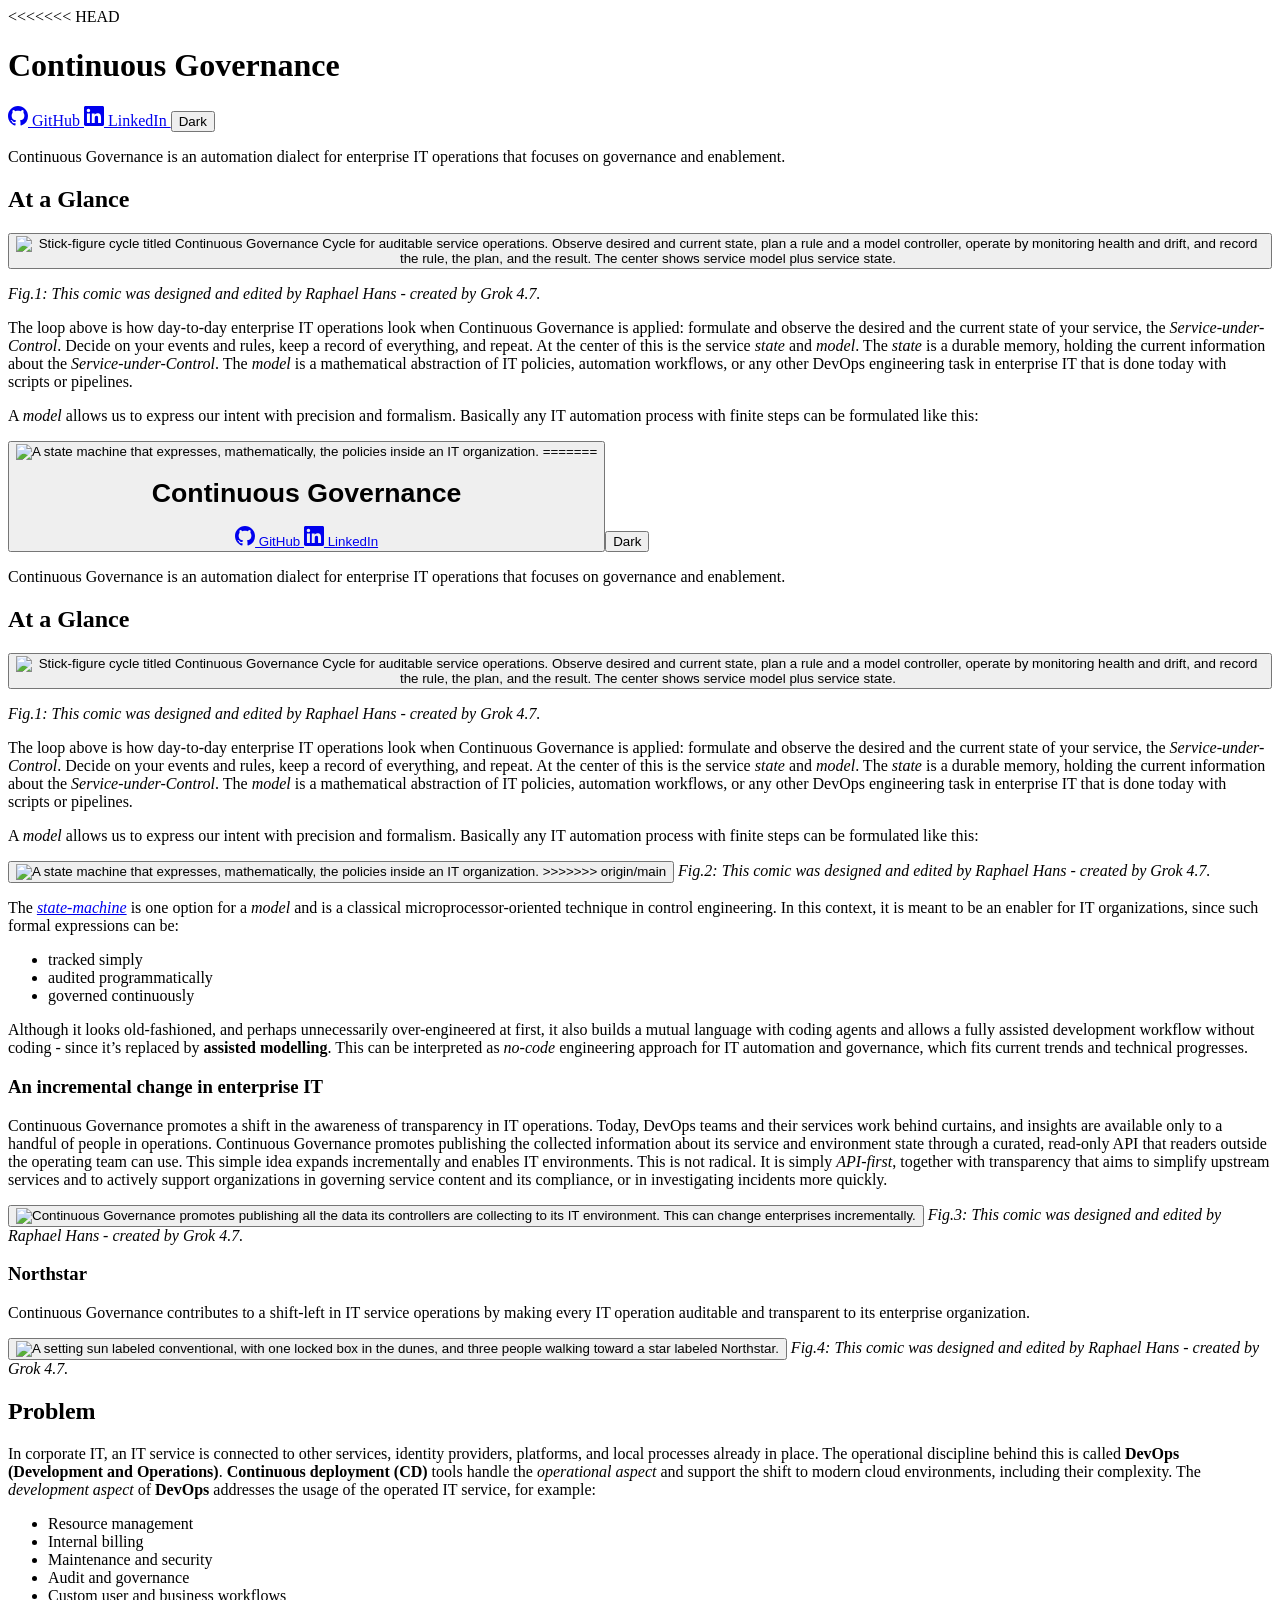
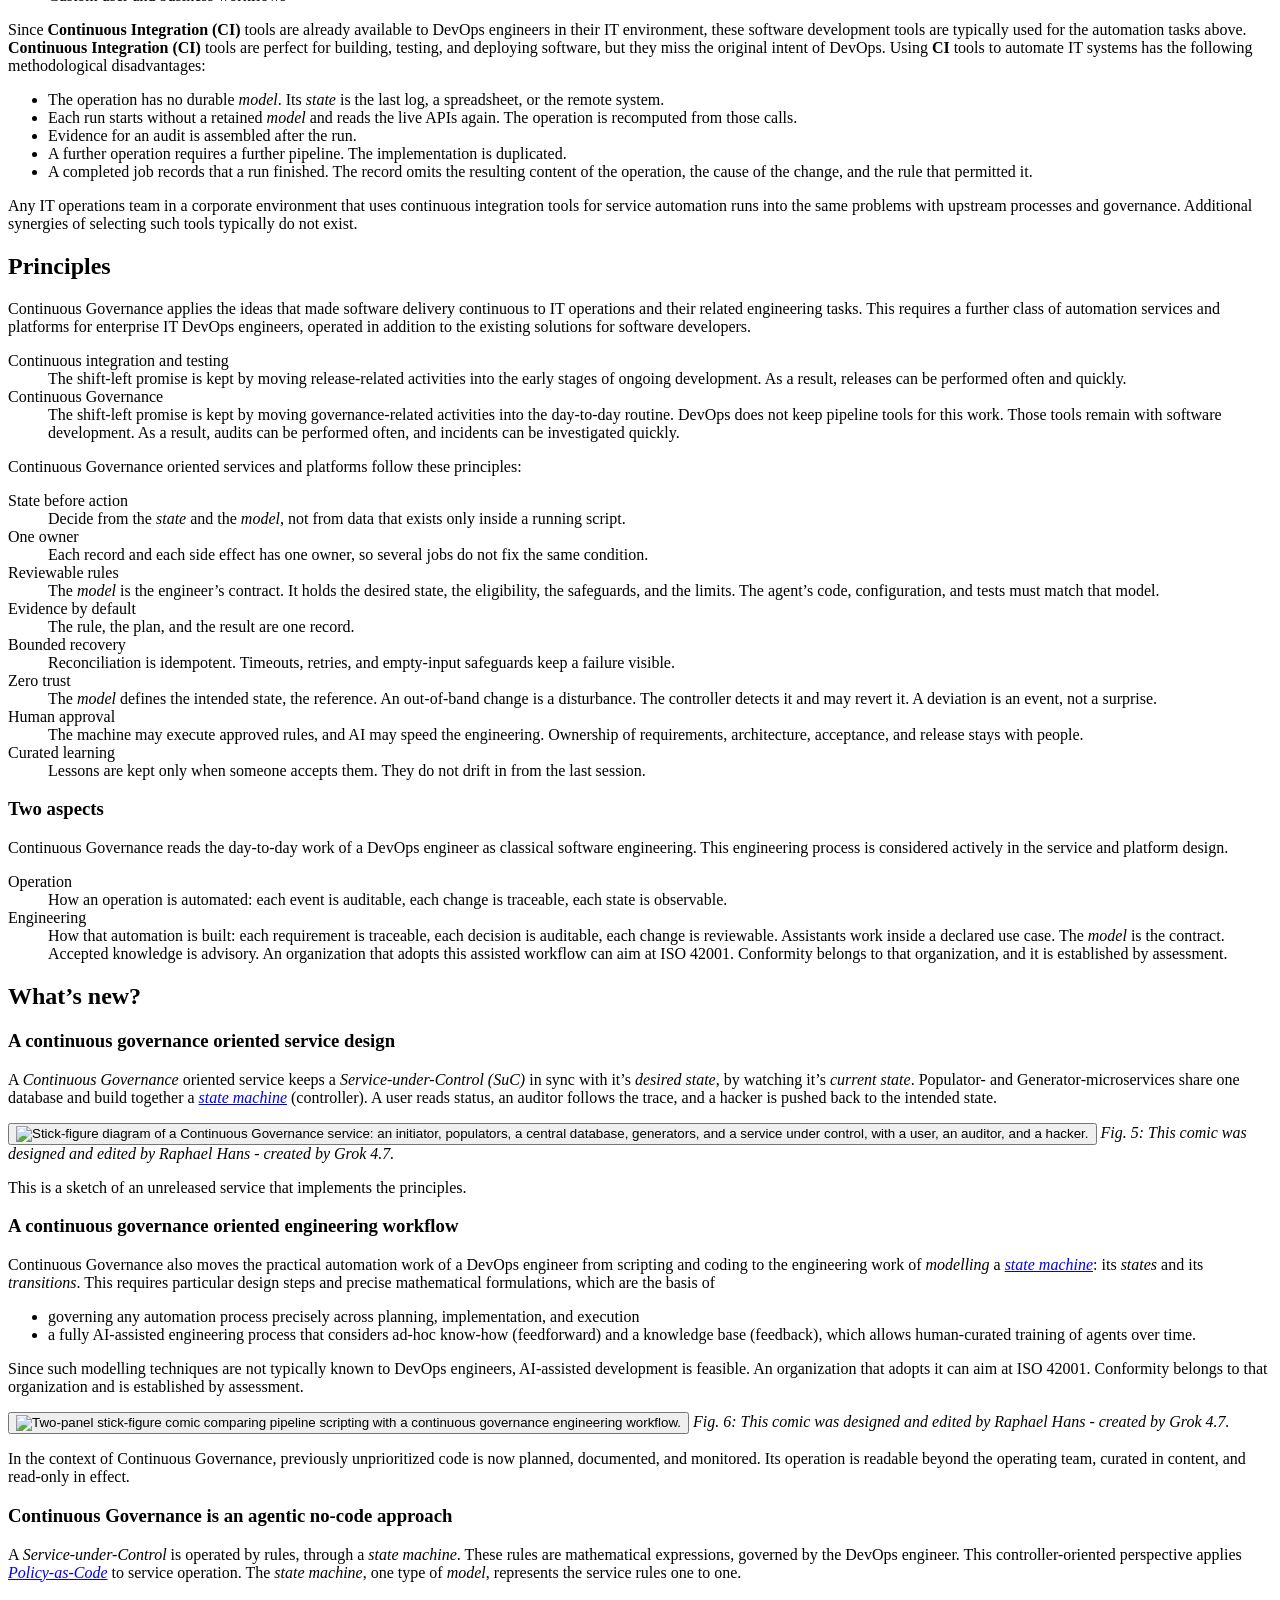
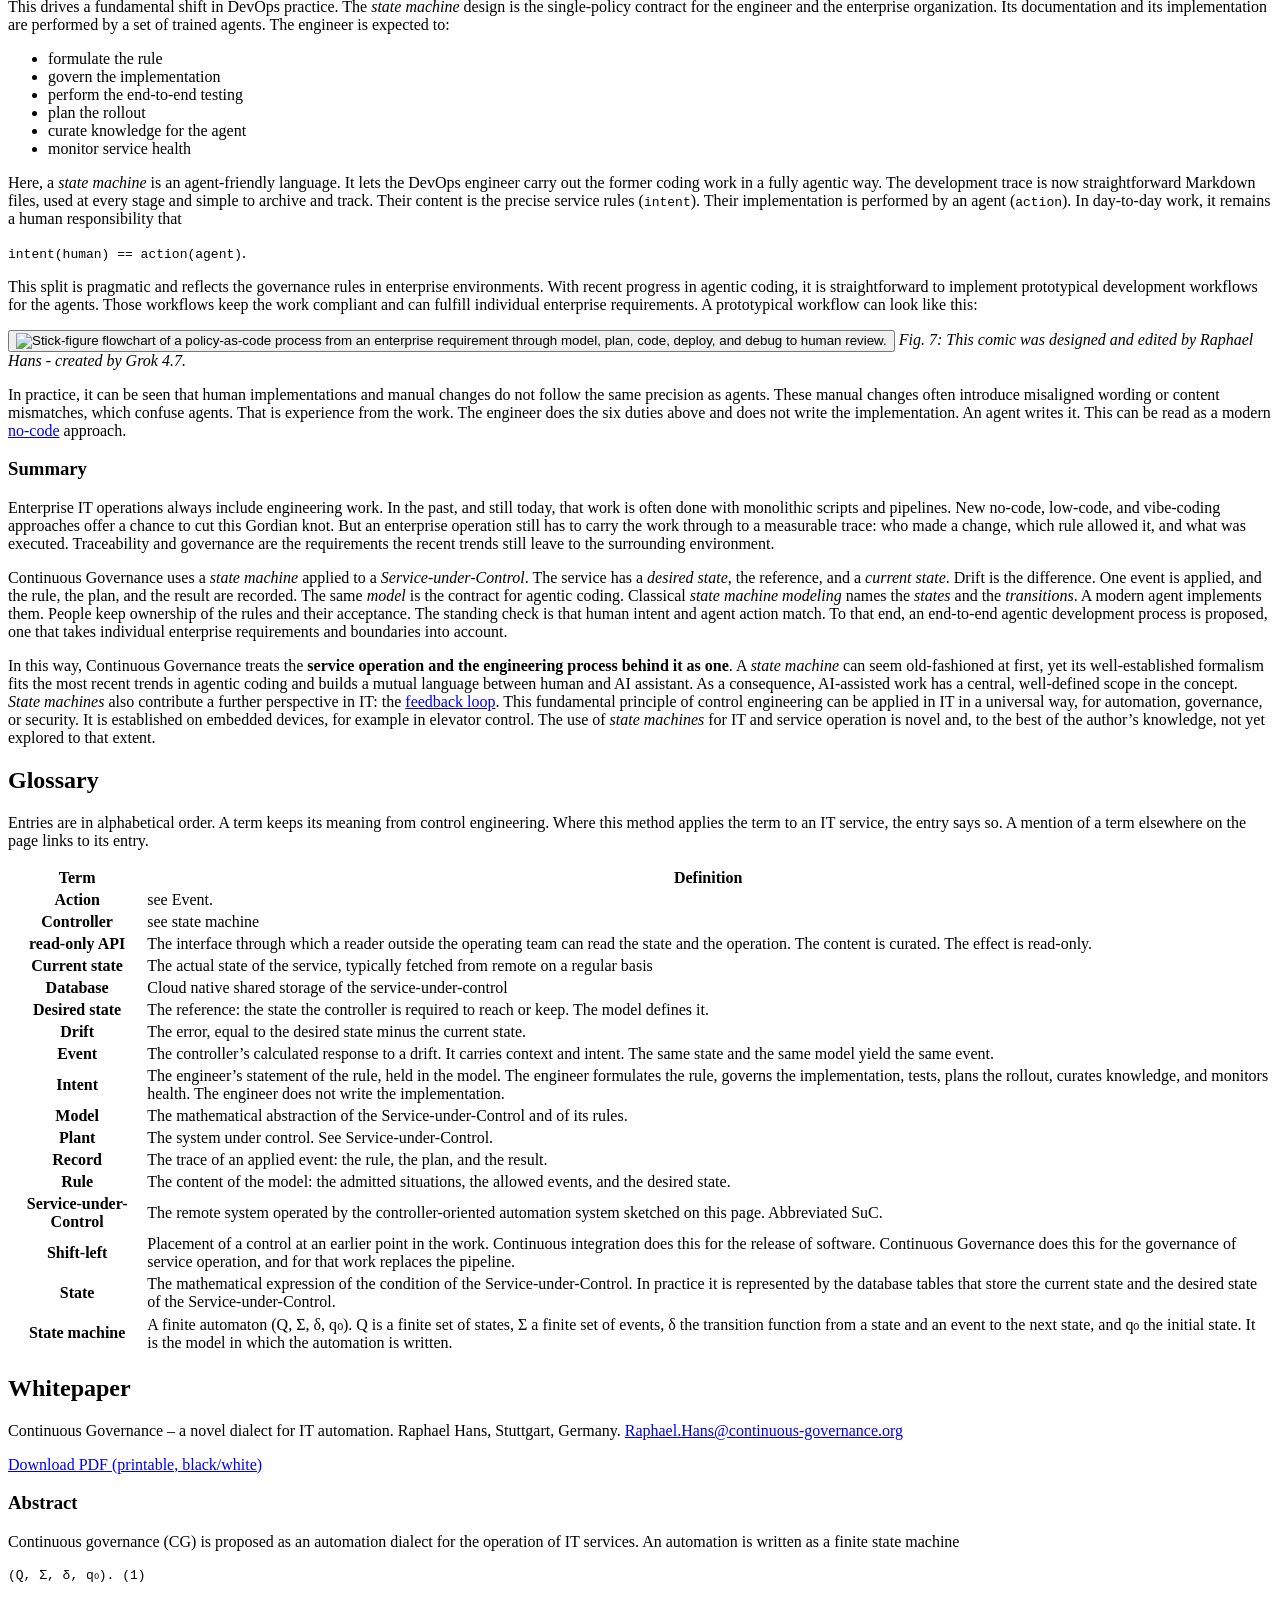
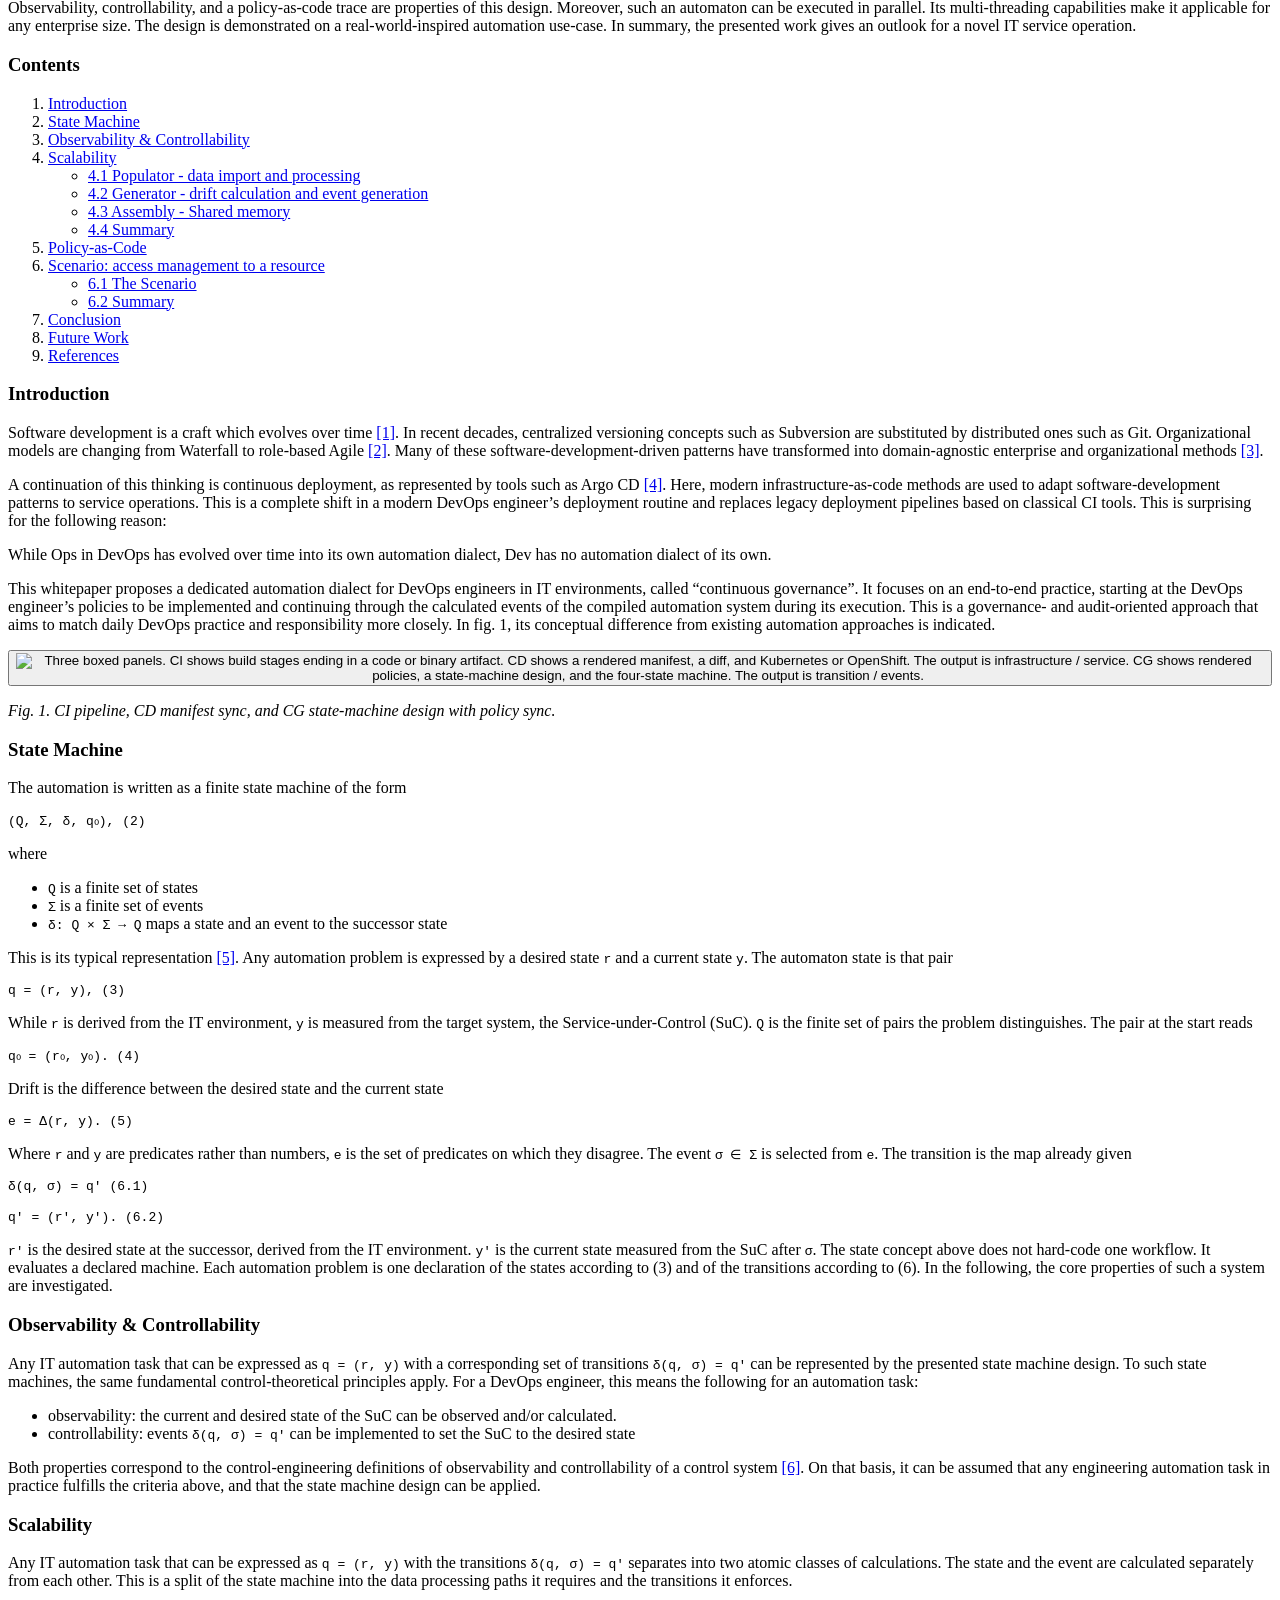
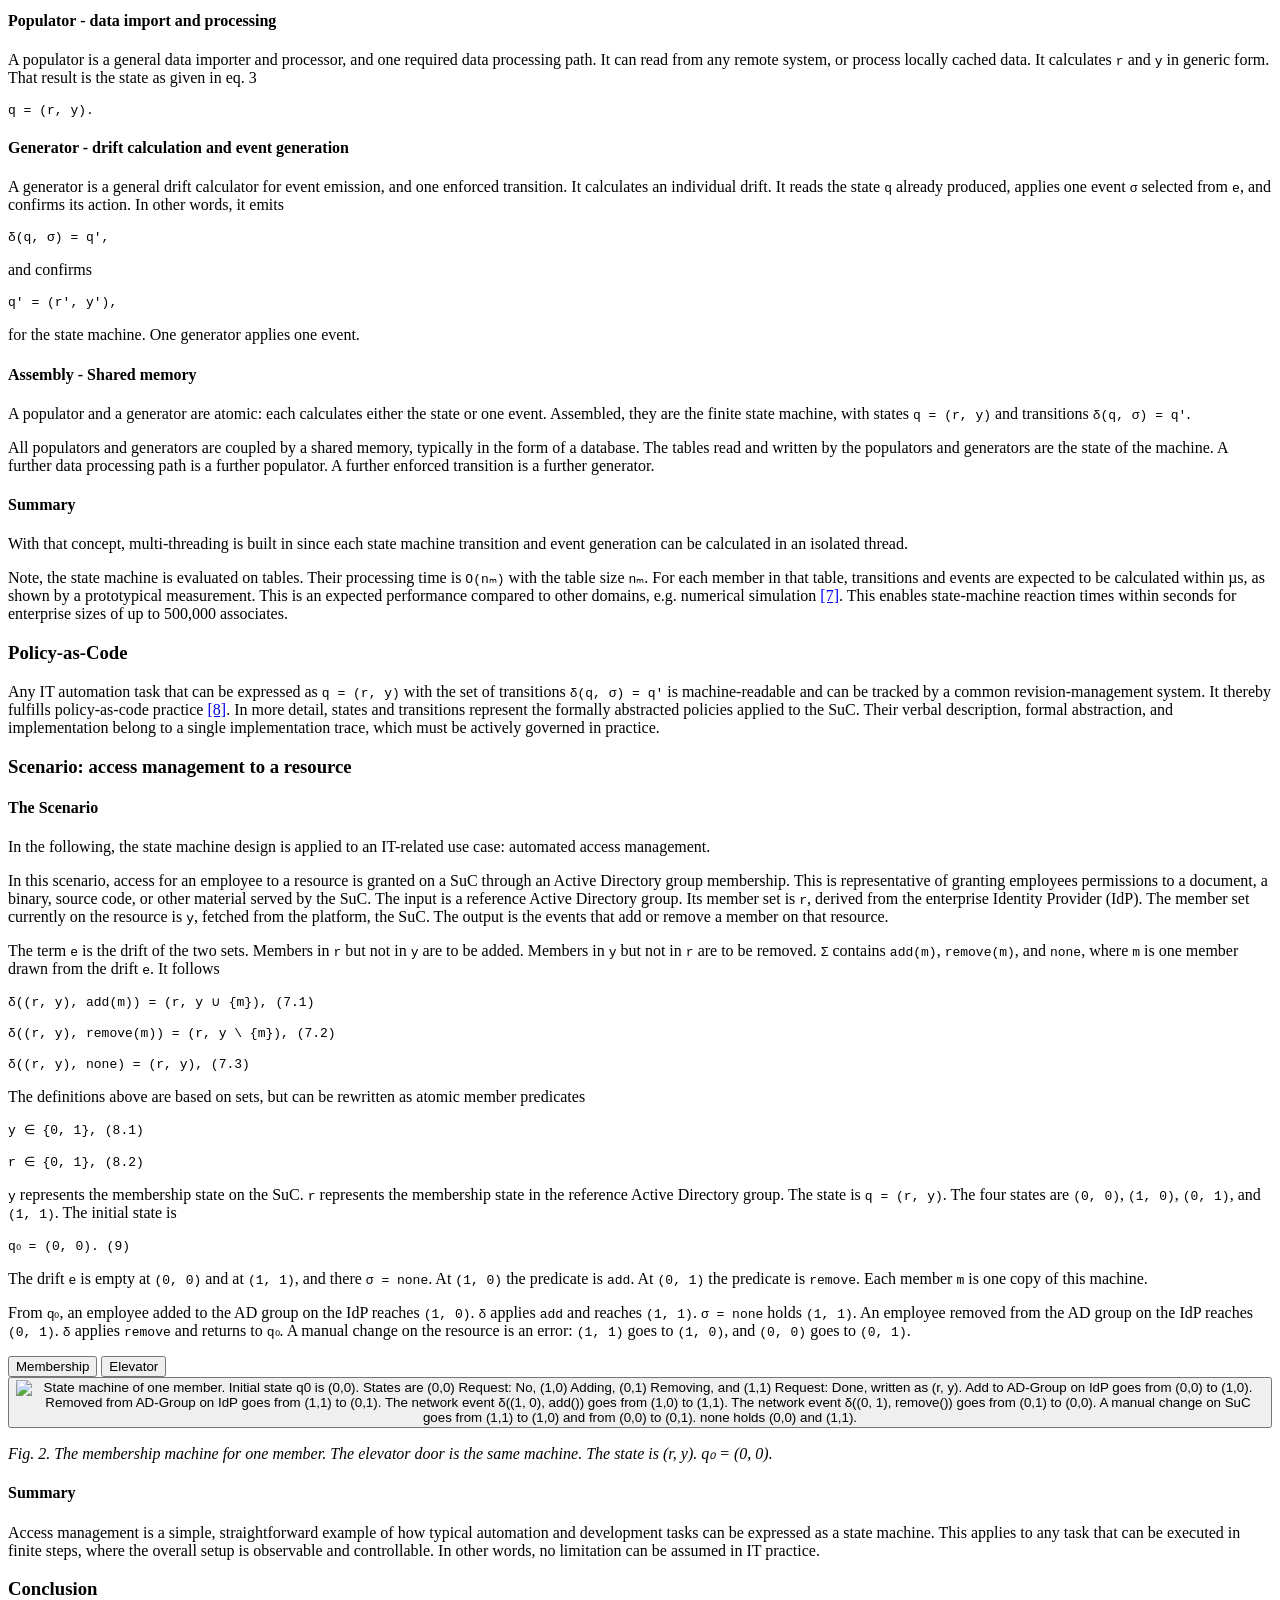
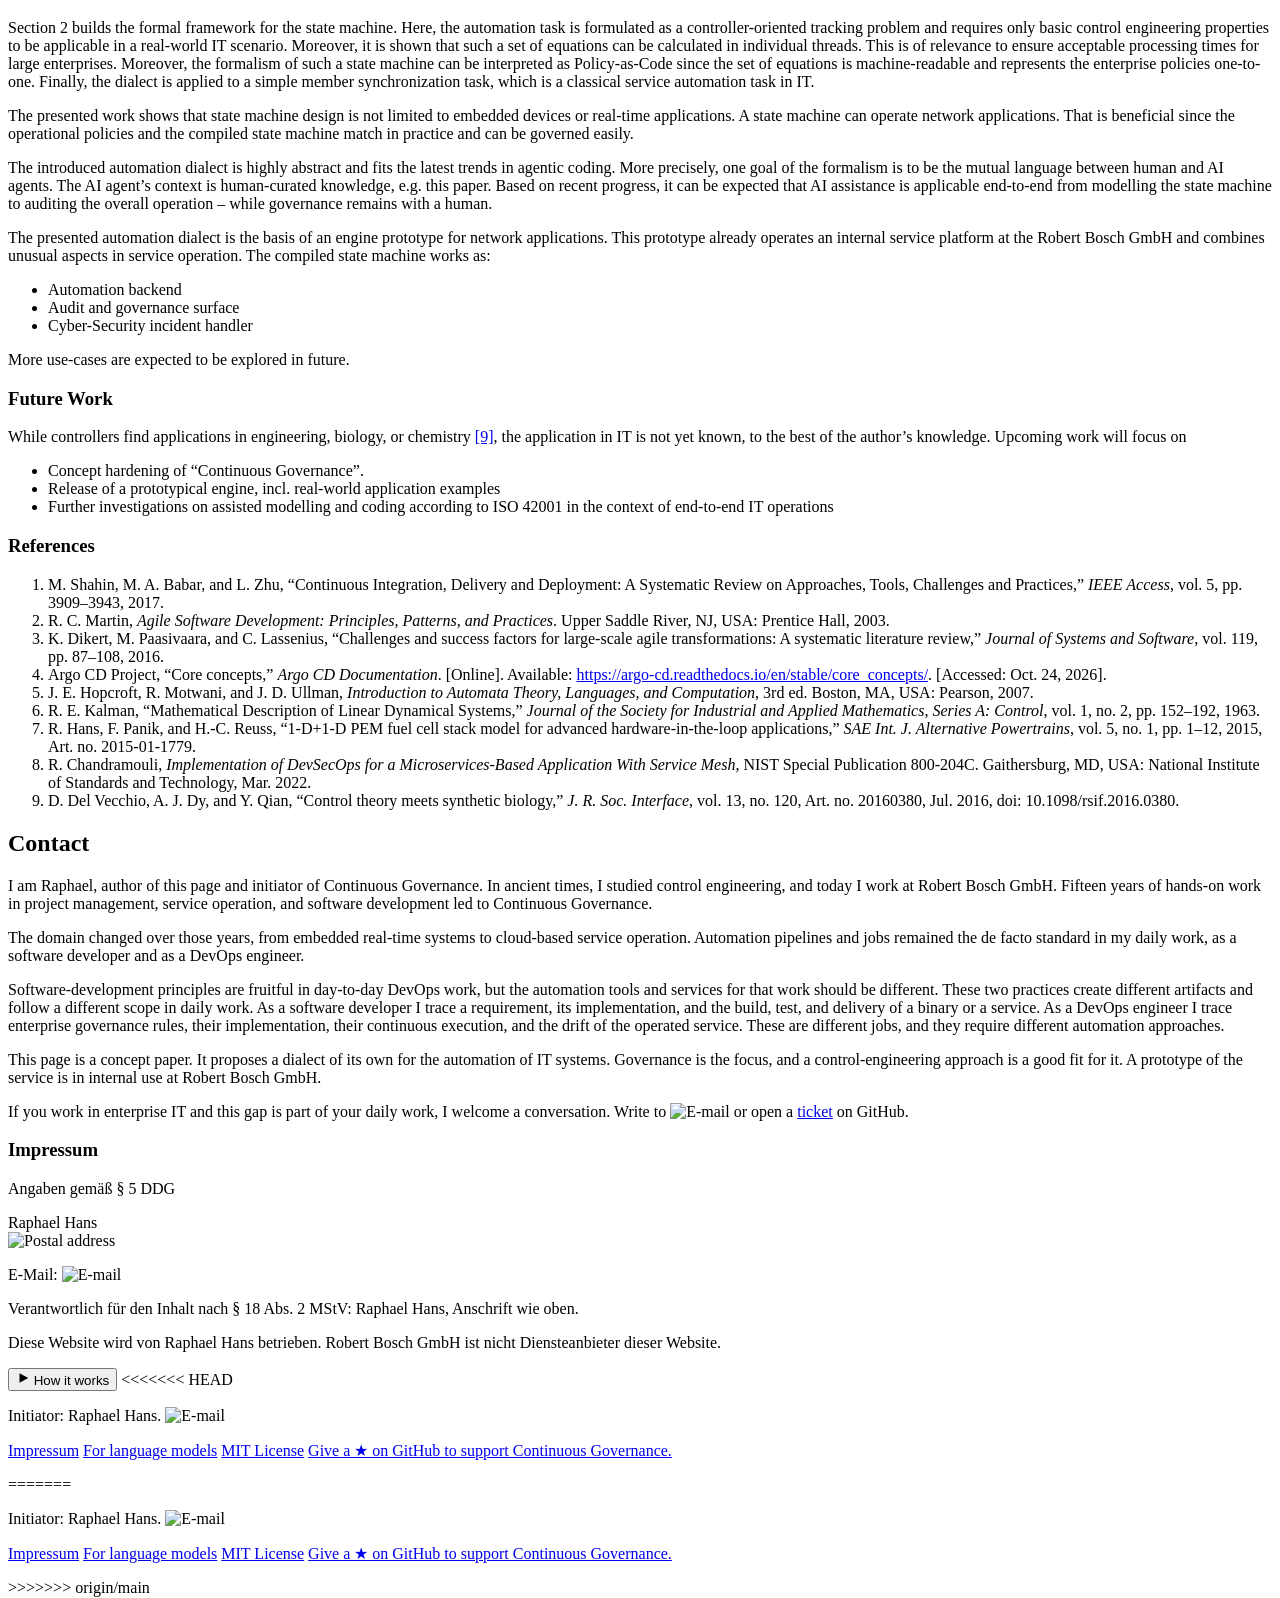
==== commit 0e1d740b: "Merge remote-tracking branch 'origin/main' # Conflicts: #	docs/index.html" ====
--- a/docs/index.html
+++ b/docs/index.html
@@ -1,4 +1,92 @@
-<!doctype html><html lang=en-us dir=ltr><head><meta name=generator content="Hugo 0.166.0"><meta charset=utf-8><meta name=viewport content="width=device-width,initial-scale=1"><title>Continuous Governance</title><meta name=description content="Continuous Governance is an automation dialect for enterprise IT operations that focuses on governance and enablement."><meta name=robots content="index, follow"><meta name=tdm-reservation content="0"><link rel=canonical href=https://continuous-governance.org/><link rel=describedby href=https://continuous-governance.org/llms.txt type=text/markdown><link rel=alternate href=https://continuous-governance.org/index.md type=text/markdown title=Markdown><link rel=alternate href=https://continuous-governance.org/llms-full.txt type=text/plain title="Full text for language models"><link rel=license href=https://continuous-governance.org/LICENSE.txt><meta name=theme-color content="#f4f6f8"><script>(function(){var t,n,e=null;try{e=localStorage.getItem("theme")}catch{}t=e==="light"||e==="dark"?e:window.matchMedia("(prefers-color-scheme: dark)").matches?"dark":"light",document.documentElement.setAttribute("data-theme",t),n=document.querySelector('meta[name="theme-color"]'),n&&n.setAttribute("content",t==="dark"?"#1c2836":"#f4f6f8")})()</script><meta property="og:type" content="website"><meta property="og:site_name" content="Continuous Governance"><meta property="og:title" content="Continuous Governance"><meta property="og:url" content="https://continuous-governance.org/"><meta property="og:locale" content="en_US"><meta property="og:description" content="Continuous Governance is an automation dialect for enterprise IT operations that focuses on governance and enablement."><meta name=twitter:description content="Continuous Governance is an automation dialect for enterprise IT operations that focuses on governance and enablement."><meta name=twitter:card content="summary_large_image"><meta name=twitter:title content="Continuous Governance"><meta property="og:image" content="https://continuous-governance.org/cg-entry-comic-v7.jpg"><meta name=twitter:image content="https://continuous-governance.org/cg-entry-comic-v7.jpg"><link rel=icon href=/favicon.svg type=image/svg+xml><script type=application/ld+json>{"@context":"https://schema.org","@type":"WebSite","author":{"@type":"Person","name":"Raphael Hans"},"description":"Continuous Governance is an automation dialect for enterprise IT operations that focuses on governance and enablement.","inLanguage":"en","license":"https://continuous-governance.org/LICENSE.txt","name":"Continuous Governance","url":"https://continuous-governance.org/","usageInfo":"https://continuous-governance.org/llms.txt"}</script><link rel=stylesheet href=/css/open-props.min.css><link rel=stylesheet href=/css/main.css></head><body><main><header class=site-header><div class=site-title><h1>Continuous Governance</h1><nav class=profiles aria-label=Profiles><a class=profile href=https://github.com/c-governance/website><svg viewBox="0 0 16 16" width="20" height="20" aria-hidden="true"><path fill="currentColor" d="M8 0C3.58.0.0 3.58.0 8c0 3.54 2.29 6.53 5.47 7.59.4.07.55-.17.55-.38.0-.19-.01-.82-.01-1.49-2.01.37-2.53-.49-2.69-.94-.09-.23-.48-.94-.82-1.13-.28-.15-.68-.52-.01-.53.63-.01 1.08.58 1.23.82.72 1.21 1.87.87 2.33.66.07-.52.28-.87.51-1.07-1.78-.2-3.64-.89-3.64-3.95.0-.87.31-1.59.82-2.15-.08-.2-.36-1.02.08-2.12.0.0.67-.21 2.2.82.64-.18 1.32-.27 2-.27s1.36.09 2 .27c1.53-1.04 2.2-.82 2.2-.82.44 1.1.16 1.92.08 2.12.51.56.82 1.27.82 2.15.0 3.07-1.87 3.75-3.65 3.95.29.25.54.73.54 1.48.0 1.07-.01 1.93-.01 2.2.0.21.15.46.55.38A8.013 8.013.0 0016 8c0-4.42-3.58-8-8-8z"/></svg>
+<<<<<<< HEAD
+<!DOCTYPE html>
+<html lang="en-us" dir="ltr">
+<head>
+	<meta name="generator" content="Hugo 0.166.0"><script src="/livereload.js?mindelay=10&amp;v=2&amp;port=1313&amp;path=livereload" data-no-instant defer></script>
+  <meta charset="utf-8">
+<meta name="viewport" content="width=device-width, initial-scale=1">
+<title>Continuous Governance</title>
+  <meta name="description" content="Continuous Governance is an automation dialect for enterprise IT operations that focuses on governance and enablement.">
+<meta name="robots" content="index, follow">
+<meta name="tdm-reservation" content="0">
+<link rel="canonical" href="http://localhost:1313/">
+<link rel="describedby" href="http://localhost:1313/llms.txt" type="text/markdown">
+<link rel="alternate" href="http://localhost:1313/index.md" type="text/markdown" title="Markdown">
+<link rel="alternate" href="http://localhost:1313/llms-full.txt" type="text/plain" title="Full text for language models">
+<link rel="license" href="http://localhost:1313/LICENSE.txt">
+<meta name="theme-color" content="#f4f6f8">
+<script>
+(function () {
+  var stored = null;
+  try { stored = localStorage.getItem("theme"); } catch (e) {}
+  var theme = stored === "light" || stored === "dark"
+    ? stored
+    : (window.matchMedia("(prefers-color-scheme: dark)").matches ? "dark" : "light");
+  document.documentElement.setAttribute("data-theme", theme);
+  var meta = document.querySelector('meta[name="theme-color"]');
+  if (meta) meta.setAttribute("content", theme === "dark" ? "#1c2836" : "#f4f6f8");
+})();
+</script>
+<meta property="og:type" content="website">
+<meta property="og:site_name" content="Continuous Governance">
+<meta property="og:title" content="Continuous Governance">
+<meta property="og:url" content="http://localhost:1313/">
+<meta property="og:locale" content="en_US">
+  <meta property="og:description" content="Continuous Governance is an automation dialect for enterprise IT operations that focuses on governance and enablement.">
+  <meta name="twitter:description" content="Continuous Governance is an automation dialect for enterprise IT operations that focuses on governance and enablement.">
+<meta name="twitter:card" content="summary_large_image">
+<meta name="twitter:title" content="Continuous Governance">
+<meta property="og:image" content="http://localhost:1313/cg-entry-comic-v7.jpg">
+<meta name="twitter:image" content="http://localhost:1313/cg-entry-comic-v7.jpg">
+<link rel="icon" href="/favicon.svg" type="image/svg+xml">
+<script type="application/ld+json">{"@context":"https://schema.org","@type":"WebSite","author":{"@type":"Person","name":"Raphael Hans"},"description":"Continuous Governance is an automation dialect for enterprise IT operations that focuses on governance and enablement.","inLanguage":"en","license":"http://localhost:1313/LICENSE.txt","name":"Continuous Governance","url":"http://localhost:1313/","usageInfo":"http://localhost:1313/llms.txt"}</script>
+<link rel="stylesheet" href="/css/open-props.min.css">
+<link rel="stylesheet" href="/css/main.css?v=2d6a6f0e556ff4d7807847352e5cabc9">
+
+</head>
+<body>
+  <main>
+    
+<header class="site-header">
+  <div class="site-title">
+    <h1>Continuous Governance</h1>
+    <nav class="profiles" aria-label="Profiles">
+      <a class="profile" href="https://github.com/c-governance/website">
+        <svg viewBox="0 0 16 16" width="20" height="20" aria-hidden="true">
+          <path fill="currentColor" d="M8 0C3.58 0 0 3.58 0 8c0 3.54 2.29 6.53 5.47 7.59.4.07.55-.17.55-.38 0-.19-.01-.82-.01-1.49-2.01.37-2.53-.49-2.69-.94-.09-.23-.48-.94-.82-1.13-.28-.15-.68-.52-.01-.53.63-.01 1.08.58 1.23.82.72 1.21 1.87.87 2.33.66.07-.52.28-.87.51-1.07-1.78-.2-3.64-.89-3.64-3.95 0-.87.31-1.59.82-2.15-.08-.2-.36-1.02.08-2.12 0 0 .67-.21 2.2.82.64-.18 1.32-.27 2-.27.68 0 1.36.09 2 .27 1.53-1.04 2.2-.82 2.2-.82.44 1.1.16 1.92.08 2.12.51.56.82 1.27.82 2.15 0 3.07-1.87 3.75-3.65 3.95.29.25.54.73.54 1.48 0 1.07-.01 1.93-.01 2.2 0 .21.15.46.55.38A8.013 8.013 0 0 0 16 8c0-4.42-3.58-8-8-8z"/>
+        </svg>
+        GitHub
+      </a>
+      <a class="profile" href="https://www.linkedin.com/in/raphael-hans-74723243b/">
+        <svg viewBox="0 0 24 24" width="20" height="20" aria-hidden="true">
+          <path fill="currentColor" d="M20.447 20.452h-3.554v-5.569c0-1.328-.027-3.037-1.852-3.037-1.853 0-2.136 1.445-2.136 2.939v5.667H9.351V9h3.414v1.561h.046c.477-.9 1.637-1.85 3.37-1.85 3.601 0 4.267 2.37 4.267 5.455v6.286zM5.337 7.433c-1.144 0-2.063-.926-2.063-2.065 0-1.138.92-2.063 2.063-2.063 1.14 0 2.064.925 2.064 2.063 0 1.139-.925 2.065-2.064 2.065zm1.782 13.019H3.555V9h3.564v11.452zM22.225 0H1.771C.792 0 0 .774 0 1.729v20.542C0 23.227.792 24 1.771 24h20.451C23.2 24 24 23.227 24 22.271V1.729C24 .774 23.2 0 22.222 0h.003z"/>
+        </svg>
+        LinkedIn
+      </a>
+      <button type="button" class="theme-toggle" data-theme-toggle aria-pressed="false">Dark</button>
+    </nav>
+  </div>
+  <p class="lede">Continuous Governance is an automation dialect for enterprise IT operations that focuses on governance and enablement.</p>
+</header>
+
+<h2 id="at-a-glance">At a Glance</h2>
+<p><button type="button" class="zoom-trigger"
+  data-download="/cg-entry-comic-v7.jpg" aria-label="View full size: Stick-figure cycle titled Continuous Governance Cycle for auditable service operations. Observe desired and current state, plan a rule and a model controller, operate by monitoring health and drift, and record the rule, the plan, and the result. The center shows service model plus service state.">
+  <img src="/cg-entry-comic-v7-light.png"
+    data-src-light="/cg-entry-comic-v7-light.png"
+    data-src-dark="/cg-entry-comic-v7-black.png" alt="Stick-figure cycle titled Continuous Governance Cycle for auditable service operations. Observe desired and current state, plan a rule and a model controller, operate by monitoring health and drift, and record the rule, the plan, and the result. The center shows service model plus service state.">
+</button></p>
+<p><em>Fig.1: This comic was designed and edited by Raphael Hans - created by Grok 4.7.</em></p>
+<p>The loop above is how day-to-day enterprise IT operations look when Continuous Governance is applied: formulate and observe the desired and the current state of your service, the <em>Service-under-Control</em>. Decide on your events and rules, keep a record of everything, and repeat. At the center of this is the service <em>state</em> and <em>model</em>. The <em>state</em> is a durable memory, holding the current information about the <em>Service-under-Control</em>.
+The <em>model</em> is a mathematical abstraction of IT policies, automation workflows, or any other DevOps engineering task in enterprise IT that is done today with scripts or pipelines.</p>
+<p>A <em>model</em> allows us to express our intent with precision and formalism. Basically any IT automation process with finite steps can be formulated like this:</p>
+<p><button type="button" class="zoom-trigger"
+  data-download="/state-machine-comic-v20.jpg" aria-label="View full size: A state machine that expresses, mathematically, the policies inside an IT organization.">
+  <img src="/state-machine-comic-v20-light.png"
+    data-src-light="/state-machine-comic-v20-light.png"
+    data-src-dark="/state-machine-comic-v20-black.png" alt="A state machine that expresses, mathematically, the policies inside an IT organization.">
+=======
+<!doctype html><html lang=en-us dir=ltr><head><meta name=generator content="Hugo 0.166.0"><meta charset=utf-8><meta name=viewport content="width=device-width,initial-scale=1"><title>Continuous Governance</title><meta name=description content="Continuous Governance is an automation dialect for enterprise IT operations that focuses on governance and enablement."><meta name=robots content="index, follow"><meta name=tdm-reservation content="0"><link rel=canonical href=https://continuous-governance.org/><link rel=describedby href=https://continuous-governance.org/llms.txt type=text/markdown><link rel=alternate href=https://continuous-governance.org/index.md type=text/markdown title=Markdown><link rel=alternate href=https://continuous-governance.org/llms-full.txt type=text/plain title="Full text for language models"><link rel=license href=https://continuous-governance.org/LICENSE.txt><meta name=theme-color content="#f4f6f8"><script>(function(){var t,n,e=null;try{e=localStorage.getItem("theme")}catch{}t=e==="light"||e==="dark"?e:window.matchMedia("(prefers-color-scheme: dark)").matches?"dark":"light",document.documentElement.setAttribute("data-theme",t),n=document.querySelector('meta[name="theme-color"]'),n&&n.setAttribute("content",t==="dark"?"#1c2836":"#f4f6f8")})()</script><meta property="og:type" content="website"><meta property="og:site_name" content="Continuous Governance"><meta property="og:title" content="Continuous Governance"><meta property="og:url" content="https://continuous-governance.org/"><meta property="og:locale" content="en_US"><meta property="og:description" content="Continuous Governance is an automation dialect for enterprise IT operations that focuses on governance and enablement."><meta name=twitter:description content="Continuous Governance is an automation dialect for enterprise IT operations that focuses on governance and enablement."><meta name=twitter:card content="summary_large_image"><meta name=twitter:title content="Continuous Governance"><meta property="og:image" content="https://continuous-governance.org/cg-entry-comic-v7.jpg"><meta name=twitter:image content="https://continuous-governance.org/cg-entry-comic-v7.jpg"><link rel=icon href=/favicon.svg type=image/svg+xml><script type=application/ld+json>{"@context":"https://schema.org","@type":"WebSite","author":{"@type":"Person","name":"Raphael Hans"},"description":"Continuous Governance is an automation dialect for enterprise IT operations that focuses on governance and enablement.","inLanguage":"en","license":"https://continuous-governance.org/LICENSE.txt","name":"Continuous Governance","url":"https://continuous-governance.org/","usageInfo":"https://continuous-governance.org/llms.txt"}</script><link rel=stylesheet href=/css/open-props.min.css><link rel=stylesheet href="/css/main.css?v=2d6a6f0e556ff4d7807847352e5cabc9"></head><body><main><header class=site-header><div class=site-title><h1>Continuous Governance</h1><nav class=profiles aria-label=Profiles><a class=profile href=https://github.com/c-governance/website><svg viewBox="0 0 16 16" width="20" height="20" aria-hidden="true"><path fill="currentColor" d="M8 0C3.58.0.0 3.58.0 8c0 3.54 2.29 6.53 5.47 7.59.4.07.55-.17.55-.38.0-.19-.01-.82-.01-1.49-2.01.37-2.53-.49-2.69-.94-.09-.23-.48-.94-.82-1.13-.28-.15-.68-.52-.01-.53.63-.01 1.08.58 1.23.82.72 1.21 1.87.87 2.33.66.07-.52.28-.87.51-1.07-1.78-.2-3.64-.89-3.64-3.95.0-.87.31-1.59.82-2.15-.08-.2-.36-1.02.08-2.12.0.0.67-.21 2.2.82.64-.18 1.32-.27 2-.27s1.36.09 2 .27c1.53-1.04 2.2-.82 2.2-.82.44 1.1.16 1.92.08 2.12.51.56.82 1.27.82 2.15.0 3.07-1.87 3.75-3.65 3.95.29.25.54.73.54 1.48.0 1.07-.01 1.93-.01 2.2.0.21.15.46.55.38A8.013 8.013.0 0016 8c0-4.42-3.58-8-8-8z"/></svg>
 GitHub
 </a><a class=profile href=https://www.linkedin.com/in/raphael-hans-74723243b/><svg viewBox="0 0 24 24" width="20" height="20" aria-hidden="true"><path fill="currentColor" d="M20.447 20.452h-3.554v-5.569c0-1.328-.027-3.037-1.852-3.037-1.853.0-2.136 1.445-2.136 2.939v5.667H9.351V9h3.414v1.561h.046c.477-.9 1.637-1.85 3.37-1.85 3.601.0 4.267 2.37 4.267 5.455v6.286zM5.337 7.433c-1.144.0-2.063-.926-2.063-2.065.0-1.138.92-2.063 2.063-2.063 1.14.0 2.064.925 2.064 2.063.0 1.139-.925 2.065-2.064 2.065zm1.782 13.019H3.555V9h3.564v11.452zM22.225.0H1.771C.792.0.0.774.0 1.729v20.542C0 23.227.792 24 1.771 24h20.451C23.2 24 24 23.227 24 22.271V1.729C24 .774 23.2.0 22.222.0h.003z"/></svg>
 LinkedIn
@@ -6,34 +94,503 @@
 <img src=/cg-entry-comic-v7-light.png data-src-light=/cg-entry-comic-v7-light.png data-src-dark=/cg-entry-comic-v7-black.png alt="Stick-figure cycle titled Continuous Governance Cycle for auditable service operations. Observe desired and current state, plan a rule and a model controller, operate by monitoring health and drift, and record the rule, the plan, and the result. The center shows service model plus service state."></button></p><p><em>Fig.1: This comic was designed and edited by Raphael Hans - created by Grok 4.7.</em></p><p>The loop above is how day-to-day enterprise IT operations look when Continuous Governance is applied: formulate and observe the desired and the current state of your service, the <em>Service-under-Control</em>. Decide on your events and rules, keep a record of everything, and repeat. At the center of this is the service <em>state</em> and <em>model</em>. The <em>state</em> is a durable memory, holding the current information about the <em>Service-under-Control</em>.
 The <em>model</em> is a mathematical abstraction of IT policies, automation workflows, or any other DevOps engineering task in enterprise IT that is done today with scripts or pipelines.</p><p>A <em>model</em> allows us to express our intent with precision and formalism. Basically any IT automation process with finite steps can be formulated like this:</p><p><button type=button class=zoom-trigger data-download=/state-machine-comic-v20.jpg aria-label="View full size: A state machine that expresses, mathematically, the policies inside an IT organization.">
 <img src=/state-machine-comic-v20-light.png data-src-light=/state-machine-comic-v20-light.png data-src-dark=/state-machine-comic-v20-black.png alt="A state machine that expresses, mathematically, the policies inside an IT organization.">
-</button>
-<em>Fig.2: This comic was designed and edited by Raphael Hans - created by Grok 4.7.</em></p><p>The <a href=#how-it-works><em>state-machine</em></a> is one option for a <em>model</em> and is a classical microprocessor-oriented technique in control engineering. In this context, it is meant to be an enabler for IT organizations, since such formal expressions can be:</p><ul><li>tracked simply</li><li>audited programmatically</li><li>governed continuously</li></ul><p>Although it looks old-fashioned, and perhaps unnecessarily over-engineered at first, it also builds a mutual language with coding agents and allows a fully assisted development workflow without coding - since it&rsquo;s replaced by <strong>assisted modelling</strong>. This can be interpreted as <em>no-code</em> engineering approach for IT automation and governance, which fits current trends and technical progresses.</p><h3 id=an-incremental-change-in-enterprise-it>An incremental change in enterprise IT</h3><p>Continuous Governance promotes a shift in the awareness of transparency in IT operations. Today, DevOps teams and their services work behind curtains, and insights are available only to a handful of people in operations. Continuous Governance promotes publishing the collected information about its service and environment state through a curated, read-only API that readers outside the operating team can use. This simple idea expands incrementally and enables IT environments. This is not radical. It is simply <em>API-first</em>, together with transparency that aims to simplify upstream services and to actively support organizations in governing service content and its compliance, or in investigating incidents more quickly.</p><p><button type=button class=zoom-trigger data-download=/enterprise-comic-v15.jpg aria-label="View full size: Continuous Governance promotes publishing all the data its controllers are collecting to its IT environment. This can change enterprises incrementally.">
-<img src=/enterprise-comic-v15-light.png data-src-light=/enterprise-comic-v15-light.png data-src-dark=/enterprise-comic-v15-black.png alt="Continuous Governance promotes publishing all the data its controllers are collecting to its IT environment. This can change enterprises incrementally.">
-</button>
-<em>Fig.3: This comic was designed and edited by Raphael Hans - created by Grok 4.7.</em></p><h3 id=northstar>Northstar</h3><p>Continuous Governance contributes to a shift-left in IT service operations by making every IT operation
-auditable and transparent to its enterprise organization.</p><p><button type=button class=zoom-trigger data-download=/northstar-v30.jpg aria-label="View full size: A setting sun labeled conventional, with one locked box in the dunes, and three people walking toward a star labeled Northstar.">
-<img src=/northstar-v30-light.png data-src-light=/northstar-v30-light.png data-src-dark=/northstar-v30-black.png alt="A setting sun labeled conventional, with one locked box in the dunes, and three people walking toward a star labeled Northstar.">
-</button>
-<em>Fig.4: This comic was designed and edited by Raphael Hans - created by Grok 4.7.</em></p><h2 id=problem>Problem</h2><p>In corporate IT, an IT service is connected to other services, identity providers, platforms, and local processes already in place. The operational discipline behind this is called <strong>DevOps (Development and Operations)</strong>.
+>>>>>>> origin/main
+</button>
+<em>Fig.2: This comic was designed and edited by Raphael Hans - created by Grok 4.7.</em></p>
+<p>The <a href="#how-it-works"><em>state-machine</em></a> is one option for a <em>model</em> and is a classical microprocessor-oriented technique in control engineering. In this context, it is meant to be an enabler for IT organizations, since such formal expressions can be:</p>
+<ul>
+<li>tracked simply</li>
+<li>audited programmatically</li>
+<li>governed continuously</li>
+</ul>
+<p>Although it looks old-fashioned, and perhaps unnecessarily over-engineered at first, it also builds a mutual language with coding agents and allows a fully assisted development workflow without coding - since it&rsquo;s replaced by <strong>assisted modelling</strong>. This can be interpreted as <em>no-code</em> engineering approach for IT automation and governance, which fits current trends and technical progresses.</p>
+<h3 id="an-incremental-change-in-enterprise-it">An incremental change in enterprise IT</h3>
+<p>Continuous Governance promotes a shift in the awareness of transparency in IT operations. Today, DevOps teams and their services work behind curtains, and insights are available only to a handful of people in operations. Continuous Governance promotes publishing the collected information about its service and environment state through a curated, read-only API that readers outside the operating team can use. This simple idea expands incrementally and enables IT environments. This is not radical. It is simply <em>API-first</em>, together with transparency that aims to simplify upstream services and to actively support organizations in governing service content and its compliance, or in investigating incidents more quickly.</p>
+<p><button type="button" class="zoom-trigger"
+  data-download="/enterprise-comic-v15.jpg" aria-label="View full size: Continuous Governance promotes publishing all the data its controllers are collecting to its IT environment. This can change enterprises incrementally.">
+  <img src="/enterprise-comic-v15-light.png"
+    data-src-light="/enterprise-comic-v15-light.png"
+    data-src-dark="/enterprise-comic-v15-black.png" alt="Continuous Governance promotes publishing all the data its controllers are collecting to its IT environment. This can change enterprises incrementally.">
+</button>
+<em>Fig.3: This comic was designed and edited by Raphael Hans - created by Grok 4.7.</em></p>
+<h3 id="northstar">Northstar</h3>
+<p>Continuous Governance contributes to a shift-left in IT service operations by making every IT operation
+auditable and transparent to its enterprise organization.</p>
+<p><button type="button" class="zoom-trigger"
+  data-download="/northstar-v30.jpg" aria-label="View full size: A setting sun labeled conventional, with one locked box in the dunes, and three people walking toward a star labeled Northstar.">
+  <img src="/northstar-v30-light.png"
+    data-src-light="/northstar-v30-light.png"
+    data-src-dark="/northstar-v30-black.png" alt="A setting sun labeled conventional, with one locked box in the dunes, and three people walking toward a star labeled Northstar.">
+</button>
+<em>Fig.4: This comic was designed and edited by Raphael Hans - created by Grok 4.7.</em></p>
+<h2 id="problem">Problem</h2>
+<p>In corporate IT, an IT service is connected to other services, identity providers, platforms, and local processes already in place. The operational discipline behind this is called <strong>DevOps (Development and Operations)</strong>.
 <strong>Continuous deployment (CD)</strong> tools handle the <em>operational aspect</em> and support the shift to modern cloud environments, including their complexity.
-The <em>development aspect</em> of <strong>DevOps</strong> addresses the usage of the operated IT service, for example:</p><ul><li>Resource management</li><li>Internal billing</li><li>Maintenance and security</li><li>Audit and governance</li><li>Custom user and business workflows</li></ul><p>Since <strong>Continuous Integration (CI)</strong> tools are already available to DevOps engineers in their IT environment, these software development tools are typically used for the automation tasks above.
-<strong>Continuous Integration (CI)</strong> tools are perfect for building, testing, and deploying software, but they miss the original intent of DevOps. Using <strong>CI</strong> tools to automate IT systems has the following methodological disadvantages:</p><ul><li>The operation has no durable <em>model</em>. Its <em>state</em> is the last log, a spreadsheet, or the remote system.</li><li>Each run starts without a retained <em>model</em> and reads the live APIs again. The operation is recomputed from those calls.</li><li>Evidence for an audit is assembled after the run.</li><li>A further operation requires a further pipeline. The implementation is duplicated.</li><li>A completed job records that a run finished. The record omits the resulting content of the operation, the cause of the change, and the rule that permitted it.</li></ul><p>Any IT operations team in a corporate environment that uses continuous integration tools for service automation runs into the same problems with upstream processes and governance. Additional synergies of selecting such tools typically do not exist.</p><h2 id=principles>Principles</h2><p>Continuous Governance applies the ideas that made software delivery continuous to IT operations and their related engineering tasks. This requires a further class of automation services and platforms for enterprise IT DevOps engineers, operated in addition to the existing solutions for software developers.</p><dl><dt>Continuous integration and testing</dt><dd>The shift-left promise is kept by moving release-related activities into the early stages of ongoing development. As a result, releases can be performed often and quickly.</dd><dt>Continuous Governance</dt><dd>The shift-left promise is kept by moving governance-related activities into the day-to-day routine. DevOps does not keep pipeline tools for this work. Those tools remain with software development. As a result, audits can be performed often, and incidents can be investigated quickly.</dd></dl><p>Continuous Governance oriented services and platforms follow these principles:</p><dl><dt>State before action</dt><dd>Decide from the <em>state</em> and the <em>model</em>, not from data that exists only inside a running script.</dd><dt>One owner</dt><dd>Each record and each side effect has one owner, so several jobs do not fix the same condition.</dd><dt>Reviewable rules</dt><dd>The <em>model</em> is the engineer&rsquo;s contract. It holds the desired state, the eligibility, the safeguards, and the limits. The agent&rsquo;s code, configuration, and tests must match that model.</dd><dt>Evidence by default</dt><dd>The rule, the plan, and the result are one record.</dd><dt>Bounded recovery</dt><dd>Reconciliation is idempotent. Timeouts, retries, and empty-input safeguards keep a failure visible.</dd><dt>Zero trust</dt><dd>The <em>model</em> defines the intended state, the reference. An out-of-band change is a disturbance. The controller detects it and may revert it. A deviation is an event, not a surprise.</dd><dt>Human approval</dt><dd>The machine may execute approved rules, and AI may speed the engineering. Ownership of requirements, architecture, acceptance, and release stays with people.</dd><dt>Curated learning</dt><dd>Lessons are kept only when someone accepts them. They do not drift in from the last session.</dd></dl><h3 id=two-aspects>Two aspects</h3><p>Continuous Governance reads the day-to-day work of a DevOps engineer as classical software engineering. This engineering process is considered actively in the service and platform design.</p><dl><dt>Operation</dt><dd>How an operation is automated: each event is auditable, each change is traceable, each state is observable.</dd><dt>Engineering</dt><dd>How that automation is built: each requirement is traceable, each decision is auditable, each change is reviewable. Assistants work inside a declared use case. The <em>model</em> is the contract. Accepted knowledge is advisory. An organization that adopts this assisted workflow can aim at ISO 42001. Conformity belongs to that organization, and it is established by assessment.</dd></dl><h2 id=whats-new>What&rsquo;s new?</h2><h3 id=a-continuous-governance-oriented-service-design>A continuous governance oriented service design</h3><p>A <em>Continuous Governance</em> oriented service keeps a <em>Service-under-Control (SuC)</em> in sync with it&rsquo;s <em>desired state</em>, by watching it&rsquo;s <em>current state</em>. Populator- and Generator-microservices share one database and build together a <a href=#how-it-works><em>state machine</em></a> (controller). A user reads status, an auditor follows the trace, and a hacker is pushed back to the intended state.</p><p><button type=button class=zoom-trigger data-download=/lorena-architecture-comic-v17.jpg aria-label="View full size: Stick-figure diagram of a Continuous Governance service: an initiator, populators, a central database, generators, and a service under control, with a user, an auditor, and a hacker.">
-<img src=/lorena-architecture-comic-v17-light.png data-src-light=/lorena-architecture-comic-v17-light.png data-src-dark=/lorena-architecture-comic-v17-black.png alt="Stick-figure diagram of a Continuous Governance service: an initiator, populators, a central database, generators, and a service under control, with a user, an auditor, and a hacker.">
-</button>
-<em>Fig. 5: This comic was designed and edited by Raphael Hans - created by Grok 4.7.</em></p><p>This is a sketch of an unreleased service that implements the principles.</p><h3 id=a-continuous-governance-oriented-engineering-workflow>A continuous governance oriented engineering workflow</h3><p>Continuous Governance also moves the practical automation work of a DevOps engineer from scripting and coding to the engineering work of <em>modelling</em> a <a href=#how-it-works><em>state machine</em></a>: its <em>states</em> and its <em>transitions</em>. This requires particular design steps and precise mathematical formulations, which are the basis of</p><ul><li>governing any automation process precisely across planning, implementation, and execution</li><li>a fully AI-assisted engineering process that considers ad-hoc know-how (feedforward) and a knowledge base (feedback), which allows human-curated training of agents over time.</li></ul><p>Since such modelling techniques are not typically known to DevOps engineers, AI-assisted development is feasible. An organization that adopts it can aim at ISO 42001. Conformity belongs to that organization and is established by assessment.</p><p><button type=button class=zoom-trigger data-download=/lorena-workflow-comic-v10.jpg aria-label="View full size: Two-panel stick-figure comic comparing pipeline scripting with a continuous governance engineering workflow.">
-<img src=/lorena-workflow-comic-v10-light.png data-src-light=/lorena-workflow-comic-v10-light.png data-src-dark=/lorena-workflow-comic-v10-black.png alt="Two-panel stick-figure comic comparing pipeline scripting with a continuous governance engineering workflow.">
-</button>
-<em>Fig. 6: This comic was designed and edited by Raphael Hans - created by Grok 4.7.</em></p><p>In the context of Continuous Governance, previously unprioritized code is now planned, documented, and monitored. Its operation is readable beyond the operating team, curated in content, and read-only in effect.</p><h3 id=continuous-governance-is-an-agentic-no-code-approach>Continuous Governance is an agentic no-code approach</h3><p>A <em>Service-under-Control</em> is operated by rules, through a <em>state machine</em>. These rules are mathematical expressions, governed by the DevOps engineer. This controller-oriented perspective applies <a href=https://www.ibm.com/de-de/think/topics/policy-as-code><em>Policy-as-Code</em></a> to service operation. The <em>state machine</em>, one type of <em>model</em>, represents the service rules one to one.</p><p>This drives a fundamental shift in DevOps practice. The <em>state machine</em> design is the single-policy contract for the engineer and the enterprise organization. Its documentation and its implementation are performed by a set of trained agents. The engineer is expected to:</p><ul><li>formulate the rule</li><li>govern the implementation</li><li>perform the end-to-end testing</li><li>plan the rollout</li><li>curate knowledge for the agent</li><li>monitor service health</li></ul><p>Here, a <em>state machine</em> is an agent-friendly language. It lets the DevOps engineer carry out the former coding work in a fully agentic way. The development trace is now straightforward Markdown files, used at every stage and simple to archive and track. Their content is the precise service rules (<code>intent</code>). Their implementation is performed by an agent (<code>action</code>). In day-to-day work, it remains a human responsibility that</p><p><code>intent(human) == action(agent)</code>.</p><p>This split is pragmatic and reflects the governance rules in enterprise environments. With recent progress in agentic coding, it is straightforward to implement prototypical development workflows for the agents. Those workflows keep the work compliant and can fulfill individual enterprise requirements. A prototypical workflow can look like this:</p><p><button type=button class=zoom-trigger data-download=/lorena-process-comic-v23.jpg aria-label="View full size: Stick-figure flowchart of a policy-as-code process from an enterprise requirement through model, plan, code, deploy, and debug to human review.">
-<img src=/lorena-process-comic-v23-light.png data-src-light=/lorena-process-comic-v23-light.png data-src-dark=/lorena-process-comic-v23-black.png alt="Stick-figure flowchart of a policy-as-code process from an enterprise requirement through model, plan, code, deploy, and debug to human review.">
-</button>
-<em>Fig. 7: This comic was designed and edited by Raphael Hans - created by Grok 4.7.</em></p><p>In practice, it can be seen that human implementations and manual changes do not follow the same precision as agents. These manual changes often introduce misaligned wording or content mismatches, which confuse agents. That is experience from the work. The engineer does the six duties above and does not write the implementation. An agent writes it. This can be read as a modern <a href=https://www.ibm.com/think/topics/low-code-vs-no-code>no-code</a> approach.</p><h3 id=summary>Summary</h3><p>Enterprise IT operations always include engineering work. In the past, and still today, that work is often done with monolithic scripts and pipelines. New no-code, low-code, and vibe-coding approaches offer a chance to cut this Gordian knot. But an enterprise operation still has to carry the work through to a measurable trace: who made a change, which rule allowed it, and what was executed. Traceability and governance are the requirements the recent trends still leave to the surrounding environment.</p><p>Continuous Governance uses a <em>state machine</em> applied to a <em>Service-under-Control</em>. The service has a <em>desired state</em>, the reference, and a <em>current state</em>. Drift is the difference. One event is applied, and the rule, the plan, and the result are recorded. The same <em>model</em> is the contract for agentic coding. Classical <em>state machine</em> <em>modeling</em> names the <em>states</em> and the <em>transitions</em>. A modern agent implements them. People keep ownership of the rules and their acceptance. The standing check is that human intent and agent action match. To that end, an end-to-end agentic development process is proposed, one that takes individual enterprise requirements and boundaries into account.</p><p>In this way, Continuous Governance treats the <strong>service operation and the engineering process behind it as one</strong>. A <em>state machine</em> can seem old-fashioned at first, yet its well-established formalism fits the most recent trends in agentic coding and builds a mutual language between human and AI assistant. As a consequence, AI-assisted work has a central, well-defined scope in the concept. <em>State machines</em> also contribute a further perspective in IT: the <a href=https://en.wikipedia.org/wiki/Closed-loop_controller>feedback loop</a>. This fundamental principle of control engineering can be applied in IT in a universal way, for automation, governance, or security. It is established on embedded devices, for example in elevator control. The use of <em>state machines</em> for IT and service operation is novel and, to the best of the author&rsquo;s knowledge, not yet explored to that extent.</p><h2 id=glossary>Glossary</h2><p>Entries are in alphabetical order. A term keeps its meaning from control engineering. Where this method applies the term to an IT service, the entry says so. A mention of a term elsewhere on the page links to its entry.</p><table class=glossary><thead><tr><th>Term</th><th>Definition</th></tr></thead><tbody><tr><th scope=row id=glossary-action>Action</th><td>see Event.</td></tr><tr><th scope=row id=glossary-controller>Controller</th><td>see state machine</td></tr><tr><th scope=row id=glossary-read-only-api>read-only API</th><td>The interface through which a reader outside the operating team can read the state and the operation. The content is curated. The effect is read-only.</td></tr><tr><th scope=row id=glossary-current-state>Current state</th><td>The actual state of the service, typically fetched from remote on a regular basis</td></tr><tr><th scope=row id=glossary-database>Database</th><td>Cloud native shared storage of the service-under-control</td></tr><tr><th scope=row id=glossary-desired-state>Desired state</th><td>The reference: the state the controller is required to reach or keep. The model defines it.</td></tr><tr><th scope=row id=glossary-drift>Drift</th><td>The error, equal to the desired state minus the current state.</td></tr><tr><th scope=row id=glossary-event>Event</th><td>The controller&rsquo;s calculated response to a drift. It carries context and intent. The same state and the same model yield the same event.</td></tr><tr><th scope=row id=glossary-intent>Intent</th><td>The engineer&rsquo;s statement of the rule, held in the model. The engineer formulates the rule, governs the implementation, tests, plans the rollout, curates knowledge, and monitors health. The engineer does not write the implementation.</td></tr><tr><th scope=row id=glossary-model>Model</th><td>The mathematical abstraction of the Service-under-Control and of its rules.</td></tr><tr><th scope=row id=glossary-plant>Plant</th><td>The system under control. See Service-under-Control.</td></tr><tr><th scope=row id=glossary-record>Record</th><td>The trace of an applied event: the rule, the plan, and the result.</td></tr><tr><th scope=row id=glossary-rule>Rule</th><td>The content of the model: the admitted situations, the allowed events, and the desired state.</td></tr><tr><th scope=row id=glossary-service-under-control>Service-under-Control</th><td>The remote system operated by the controller-oriented automation system sketched on this page. Abbreviated SuC.</td></tr><tr><th scope=row id=glossary-shift-left>Shift-left</th><td>Placement of a control at an earlier point in the work. Continuous integration does this for the release of software. Continuous Governance does this for the governance of service operation, and for that work replaces the pipeline.</td></tr><tr><th scope=row id=glossary-state>State</th><td>The mathematical expression of the condition of the Service-under-Control. In practice it is represented by the database tables that store the current state and the desired state of the Service-under-Control.</td></tr><tr><th scope=row id=glossary-state-machine>State machine</th><td>A finite automaton (Q, Σ, δ, q₀). Q is a finite set of states, Σ a finite set of events, δ the transition function from a state and an event to the next state, and q₀ the initial state. It is the model in which the automation is written.</td></tr></tbody></table><h2 id=whitepaper>Whitepaper</h2><p>Continuous Governance – a novel dialect for IT automation. Raphael Hans, Stuttgart, Germany. <a href=mailto:Raphael.Hans@continuous-governance.org>Raphael.Hans@continuous-governance.org</a></p><p><a href=/continuous-governance.pdf>Download PDF (printable, black/white)</a></p><h3 class=abstract id=abstract>Abstract</h3><p>Continuous governance (CG) is proposed as an automation dialect for the operation of IT services. An automation is written as a finite state machine</p><p><code>(Q, Σ, δ, q₀). (1)</code></p><p>Observability, controllability, and a policy-as-code trace are properties of this design. Moreover, such an automaton can be executed in parallel. Its multi-threading capabilities make it applicable for any enterprise size. The design is demonstrated on a real-world-inspired automation use-case. In summary, the presented work gives an outlook for a novel IT service operation.</p><h3 class=toc id=contents>Contents</h3><ol><li><a href=#introduction>Introduction</a></li><li><a href=#state-machine>State Machine</a></li><li><a href=#observability>Observability & Controllability</a></li><li><a href=#scalability>Scalability</a><ul><li><a href=#populator>4.1 Populator - data import and processing</a></li><li><a href=#generator>4.2 Generator - drift calculation and event generation</a></li><li><a href=#shared-memory>4.3 Assembly - Shared memory</a></li><li><a href=#scalability-summary>4.4 Summary</a></li></ul></li><li><a href=#policy-as-code>Policy-as-Code</a></li><li><a href=#scenario>Scenario: access management to a resource</a><ul><li><a href=#the-scenario>6.1 The Scenario</a></li><li><a href=#scenario-summary>6.2 Summary</a></li></ul></li><li><a href=#conclusion>Conclusion</a></li><li><a href=#future-work>Future Work</a></li><li><a href=#references>References</a></li></ol><h3 id=introduction>Introduction</h3><p>Software development is a craft which evolves over time <a href=#ref-1>[1]</a>. In recent decades, centralized versioning concepts such as Subversion are substituted by distributed ones such as Git. Organizational models are changing from Waterfall to role-based Agile <a href=#ref-2>[2]</a>. Many of these software-development-driven patterns have transformed into domain-agnostic enterprise and organizational methods <a href=#ref-3>[3]</a>.</p><p>A continuation of this thinking is continuous deployment, as represented by tools such as Argo CD <a href=#ref-4>[4]</a>. Here, modern infrastructure-as-code methods are used to adapt software-development patterns to service operations. This is a complete shift in a modern DevOps engineer&rsquo;s deployment routine and replaces legacy deployment pipelines based on classical CI tools. This is surprising for the following reason:</p><p>While Ops in DevOps has evolved over time into its own automation dialect, Dev has no automation dialect of its own.</p><p>This whitepaper proposes a dedicated automation dialect for DevOps engineers in IT environments, called &ldquo;continuous governance&rdquo;. It focuses on an end-to-end practice, starting at the DevOps engineer&rsquo;s policies to be implemented and continuing through the calculated events of the compiled automation system during its execution. This is a governance- and audit-oriented approach that aims to match daily DevOps practice and responsibility more closely. In fig. 1, its conceptual difference from existing automation approaches is indicated.</p><p><button type=button class="zoom-trigger figure-wide" data-download=/dialects-comic-v3-light.svg aria-label="View full size: Three boxed panels. CI shows build stages ending in a code or binary artifact. CD shows a rendered manifest, a diff, and Kubernetes or OpenShift. The output is infrastructure / service. CG shows rendered policies, a state-machine design, and the four-state machine. The output is transition / events.">
-<img src=/dialects-comic-v3-light.svg data-src-light=/dialects-comic-v3-light.svg data-src-dark=/dialects-comic-v3-black.svg alt="Three boxed panels. CI shows build stages ending in a code or binary artifact. CD shows a rendered manifest, a diff, and Kubernetes or OpenShift. The output is infrastructure / service. CG shows rendered policies, a state-machine design, and the four-state machine. The output is transition / events."></button></p><p><em>Fig. 1. CI pipeline, CD manifest sync, and CG state-machine design with policy sync.</em></p><h3 id=state-machine>State Machine</h3><p>The automation is written as a finite state machine of the form</p><p><code>(Q, Σ, δ, q₀), (2)</code></p><p>where</p><ul><li><code>Q</code> is a finite set of states</li><li><code>Σ</code> is a finite set of events</li><li><code>δ: Q × Σ → Q</code> maps a state and an event to the successor state</li></ul><p>This is its typical representation <a href=#ref-5>[5]</a>. Any automation problem is expressed by a desired state <code>r</code> and a current state <code>y</code>. The automaton state is that pair</p><p><code>q = (r, y), (3)</code></p><p>While <code>r</code> is derived from the IT environment, <code>y</code> is measured from the target system, the Service-under-Control (SuC). <code>Q</code> is the finite set of pairs the problem distinguishes. The pair at the start reads</p><p><code>q₀ = (r₀, y₀). (4)</code></p><p>Drift is the difference between the desired state and the current state</p><p><code>e = Δ(r, y). (5)</code></p><p>Where <code>r</code> and <code>y</code> are predicates rather than numbers, <code>e</code> is the set of predicates on which they disagree. The event <code>σ ∈ Σ</code> is selected from <code>e</code>. The transition is the map already given</p><p><code>δ(q, σ) = q' (6.1)</code></p><p><code>q' = (r', y'). (6.2)</code></p><p><code>r'</code> is the desired state at the successor, derived from the IT environment. <code>y'</code> is the current state measured from the SuC after <code>σ</code>. The state concept above does not hard-code one workflow. It evaluates a declared machine. Each automation problem is one declaration of the states according to (3) and of the transitions according to (6). In the following, the core properties of such a system are investigated.</p><h3 id=observability>Observability & Controllability</h3><p>Any IT automation task that can be expressed as <code>q = (r, y)</code> with a corresponding set of transitions <code>δ(q, σ) = q'</code> can be represented by the presented state machine design. To such state machines, the same fundamental control-theoretical principles apply. For a DevOps engineer, this means the following for an automation task:</p><ul><li>observability: the current and desired state of the SuC can be observed and/or calculated.</li><li>controllability: events <code>δ(q, σ) = q'</code> can be implemented to set the SuC to the desired state</li></ul><p>Both properties correspond to the control-engineering definitions of observability and controllability of a control system <a href=#ref-6>[6]</a>. On that basis, it can be assumed that any engineering automation task in practice fulfills the criteria above, and that the state machine design can be applied.</p><h3 id=scalability>Scalability</h3><p>Any IT automation task that can be expressed as <code>q = (r, y)</code> with the transitions <code>δ(q, σ) = q'</code> separates into two atomic classes of calculations. The state and the event are calculated separately from each other. This is a split of the state machine into the data processing paths it requires and the transitions it enforces.</p><h4 id=populator>Populator - data import and processing</h4><p>A populator is a general data importer and processor, and one required data processing path. It can read from any remote system, or process locally cached data. It calculates <code>r</code> and <code>y</code> in generic form. That result is the state as given in eq. 3</p><p><code>q = (r, y).</code></p><h4 id=generator>Generator - drift calculation and event generation</h4><p>A generator is a general drift calculator for event emission, and one enforced transition. It calculates an individual drift. It reads the state <code>q</code> already produced, applies one event <code>σ</code> selected from <code>e</code>, and confirms its action. In other words, it emits</p><p><code>δ(q, σ) = q',</code></p><p>and confirms</p><p><code>q' = (r', y'),</code></p><p>for the state machine. One generator applies one event.</p><h4 id=shared-memory>Assembly - Shared memory</h4><p>A populator and a generator are atomic: each calculates either the state or one event. Assembled, they are the finite state machine, with states <code>q = (r, y)</code> and transitions <code>δ(q, σ) = q'</code>.</p><p>All populators and generators are coupled by a shared memory, typically in the form of a database. The tables read and written by the populators and generators are the state of the machine. A further data processing path is a further populator. A further enforced transition is a further generator.</p><h4 id=scalability-summary>Summary</h4><p>With that concept, multi-threading is built in since each state machine transition and event generation can be calculated in an isolated thread.</p><p>Note, the state machine is evaluated on tables. Their processing time is <code>O(nₘ)</code> with the table size <code>nₘ</code>. For each member in that table, transitions and events are expected to be calculated within µs, as shown by a prototypical measurement. This is an expected performance compared to other domains, e.g. numerical simulation <a href=#ref-7>[7]</a>. This enables state-machine reaction times within seconds for enterprise sizes of up to 500,000 associates.</p><h3 id=policy-as-code>Policy-as-Code</h3><p>Any IT automation task that can be expressed as <code>q = (r, y)</code> with the set of transitions <code>δ(q, σ) = q'</code> is machine-readable and can be tracked by a common revision-management system. It thereby fulfills policy-as-code practice <a href=#ref-8>[8]</a>. In more detail, states and transitions represent the formally abstracted policies applied to the SuC. Their verbal description, formal abstraction, and implementation belong to a single implementation trace, which must be actively governed in practice.</p><h3 id=scenario>Scenario: access management to a resource</h3><h4 id=the-scenario>The Scenario</h4><p>In the following, the state machine design is applied to an IT-related use case: automated access management.</p><p>In this scenario, access for an employee to a resource is granted on a SuC through an Active Directory group membership. This is representative of granting employees permissions to a document, a binary, source code, or other material served by the SuC. The input is a reference Active Directory group. Its member set is <code>r</code>, derived from the enterprise Identity Provider (IdP). The member set currently on the resource is <code>y</code>, fetched from the platform, the SuC. The output is the events that add or remove a member on that resource.</p><p>The term <code>e</code> is the drift of the two sets. Members in <code>r</code> but not in <code>y</code> are to be added. Members in <code>y</code> but not in <code>r</code> are to be removed. <code>Σ</code> contains <code>add(m)</code>, <code>remove(m)</code>, and <code>none</code>, where <code>m</code> is one member drawn from the drift <code>e</code>. It follows</p><p><code>δ((r, y), add(m)) = (r, y ∪ {m}), (7.1)</code></p><p><code>δ((r, y), remove(m)) = (r, y \ {m}), (7.2)</code></p><p><code>δ((r, y), none) = (r, y), (7.3)</code></p><p>The definitions above are based on sets, but can be rewritten as atomic member predicates</p><p><code>y ∈ {0, 1}, (8.1)</code></p><p><code>r ∈ {0, 1}, (8.2)</code></p><p><code>y</code> represents the membership state on the SuC. <code>r</code> represents the membership state in the reference Active Directory group. The state is <code>q = (r, y)</code>. The four states are <code>(0, 0)</code>, <code>(1, 0)</code>, <code>(0, 1)</code>, and <code>(1, 1)</code>. The initial state is</p><p><code>q₀ = (0, 0). (9)</code></p><p>The drift <code>e</code> is empty at <code>(0, 0)</code> and at <code>(1, 1)</code>, and there <code>σ = none</code>. At <code>(1, 0)</code> the predicate is <code>add</code>. At <code>(0, 1)</code> the predicate is <code>remove</code>. Each member <code>m</code> is one copy of this machine.</p><p>From <code>q₀</code>, an employee added to the AD group on the IdP reaches <code>(1, 0)</code>. <code>δ</code> applies <code>add</code> and reaches <code>(1, 1)</code>. <code>σ = none</code> holds <code>(1, 1)</code>. An employee removed from the AD group on the IdP reaches <code>(0, 1)</code>. <code>δ</code> applies <code>remove</code> and returns to <code>q₀</code>. A manual change on the resource is an error: <code>(1, 1)</code> goes to <code>(1, 0)</code>, and <code>(0, 0)</code> goes to <code>(0, 1)</code>.</p><p><div class=figure-compare data-example=membership><div class=figure-compare-switch role=group aria-label="Example shown in the figure"><button type=button class=figure-compare-name data-example-name=membership aria-pressed=true>Membership</button>
-<button type=button class=figure-compare-name data-example-name=elevator aria-pressed=false>Elevator</button></div><button type=button class=zoom-trigger data-download=/membership-sm-v1-light.svg aria-label="View full size: State machine of one member. Initial state q0 is (0,0). States are (0,0) Request: No, (1,0) Adding, (0,1) Removing, and (1,1) Request: Done, written as (r, y). Add to AD-Group on IdP goes from (0,0) to (1,0). Removed from AD-Group on IdP goes from (1,1) to (0,1). The network event δ((1, 0), add()) goes from (1,0) to (1,1). The network event δ((0, 1), remove()) goes from (0,1) to (0,0). A manual change on SuC goes from (1,1) to (1,0) and from (0,0) to (0,1). none holds (0,0) and (1,1).">
-<img src=/membership-sm-v1-light.svg data-src-light=/membership-sm-v1-light.svg data-src-dark=/membership-sm-v1-black.svg data-compare-light-0=/membership-sm-v1-light.svg data-compare-dark-0=/membership-sm-v1-black.svg data-compare-light-1=/elevator-sm-v1-light.svg data-compare-dark-1=/elevator-sm-v1-black.svg data-alt-0="State machine of one member. Initial state q0 is (0,0). States are (0,0) Request: No, (1,0) Adding, (0,1) Removing, and (1,1) Request: Done, written as (r, y). Add to AD-Group on IdP goes from (0,0) to (1,0). Removed from AD-Group on IdP goes from (1,1) to (0,1). The network event δ((1, 0), add()) goes from (1,0) to (1,1). The network event δ((0, 1), remove()) goes from (0,1) to (0,0). A manual change on SuC goes from (1,1) to (1,0) and from (0,0) to (0,1). none holds (0,0) and (1,1)." alt="State machine of one member. Initial state q0 is (0,0). States are (0,0) Request: No, (1,0) Adding, (0,1) Removing, and (1,1) Request: Done, written as (r, y). Add to AD-Group on IdP goes from (0,0) to (1,0). Removed from AD-Group on IdP goes from (1,1) to (0,1). The network event δ((1, 0), add()) goes from (1,0) to (1,1). The network event δ((0, 1), remove()) goes from (0,1) to (0,0). A manual change on SuC goes from (1,1) to (1,0) and from (0,0) to (0,1). none holds (0,0) and (1,1)." data-alt-1="State machine of one elevator door. Initial state q0 is (0,0), Closed. States are (0,0) Closed, (1,0) Opening, (1,1) Open, and (0,1) Closing, written as (r, y). Door open requested goes from (0,0) to (1,0). Door close requested goes from (1,1) to (0,1). The sensor event δ((1, 0), open(*)) goes from (1,0) to (1,1). The sensor event δ((0, 1), close(*)) goes from (0,1) to (0,0). Door forced to close goes from (1,1) to (1,0). Door forced to open goes from (0,0) to (0,1). none holds (0,0) and (1,1)."></button></div></p><p><em>Fig. 2. The membership machine for one member. The elevator door is the same machine. The state is (r, y). q₀ = (0, 0).</em></p><h4 id=scenario-summary>Summary</h4><p>Access management is a simple, straightforward example of how typical automation and development tasks can be expressed as a state machine. This applies to any task that can be executed in finite steps, where the overall setup is observable and controllable. In other words, no limitation can be assumed in IT practice.</p><h3 id=conclusion>Conclusion</h3><p>Section 2 builds the formal framework for the state machine. Here, the automation task is formulated as a controller-oriented tracking problem and requires only basic control engineering properties to be applicable in a real-world IT scenario. Moreover, it is shown that such a set of equations can be calculated in individual threads. This is of relevance to ensure acceptable processing times for large enterprises. Moreover, the formalism of such a state machine can be interpreted as Policy-as-Code since the set of equations is machine-readable and represents the enterprise policies one-to-one. Finally, the dialect is applied to a simple member synchronization task, which is a classical service automation task in IT.</p><p>The presented work shows that state machine design is not limited to embedded devices or real-time applications. A state machine can operate network applications. That is beneficial since the operational policies and the compiled state machine match in practice and can be governed easily.</p><p>The introduced automation dialect is highly abstract and fits the latest trends in agentic coding. More precisely, one goal of the formalism is to be the mutual language between human and AI agents. The AI agent&rsquo;s context is human-curated knowledge, e.g. this paper. Based on recent progress, it can be expected that AI assistance is applicable end-to-end from modelling the state machine to auditing the overall operation – while governance remains with a human.</p><p>The presented automation dialect is the basis of an engine prototype for network applications. This prototype already operates an internal service platform at the Robert Bosch GmbH and combines unusual aspects in service operation. The compiled state machine works as:</p><ul><li>Automation backend</li><li>Audit and governance surface</li><li>Cyber-Security incident handler</li></ul><p>More use-cases are expected to be explored in future.</p><h3 id=future-work>Future Work</h3><p>While controllers find applications in engineering, biology, or chemistry <a href=#ref-9>[9]</a>, the application in IT is not yet known, to the best of the author&rsquo;s knowledge. Upcoming work will focus on</p><ul><li>Concept hardening of &ldquo;Continuous Governance&rdquo;.</li><li>Release of a prototypical engine, incl. real-world application examples</li><li>Further investigations on assisted modelling and coding according to ISO 42001 in the context of end-to-end IT operations</li></ul><h3 id=references>References</h3><ol><li><span id=ref-1></span>M. Shahin, M. A. Babar, and L. Zhu, &ldquo;Continuous Integration, Delivery and Deployment: A Systematic Review on Approaches, Tools, Challenges and Practices,&rdquo; <em>IEEE Access</em>, vol. 5, pp. 3909–3943, 2017.</li><li><span id=ref-2></span>R. C. Martin, <em>Agile Software Development: Principles, Patterns, and Practices</em>. Upper Saddle River, NJ, USA: Prentice Hall, 2003.</li><li><span id=ref-3></span>K. Dikert, M. Paasivaara, and C. Lassenius, &ldquo;Challenges and success factors for large-scale agile transformations: A systematic literature review,&rdquo; <em>Journal of Systems and Software</em>, vol. 119, pp. 87–108, 2016.</li><li><span id=ref-4></span>Argo CD Project, &ldquo;Core concepts,&rdquo; <em>Argo CD Documentation</em>. [Online]. Available: <a href=https://argo-cd.readthedocs.io/en/stable/core_concepts/>https://argo-cd.readthedocs.io/en/stable/core_concepts/</a>. [Accessed: Oct. 24, 2026].</li><li><span id=ref-5></span>J. E. Hopcroft, R. Motwani, and J. D. Ullman, <em>Introduction to Automata Theory, Languages, and Computation</em>, 3rd ed. Boston, MA, USA: Pearson, 2007.</li><li><span id=ref-6></span>R. E. Kalman, &ldquo;Mathematical Description of Linear Dynamical Systems,&rdquo; <em>Journal of the Society for Industrial and Applied Mathematics, Series A: Control</em>, vol. 1, no. 2, pp. 152–192, 1963.</li><li><span id=ref-7></span>R. Hans, F. Panik, and H.-C. Reuss, &ldquo;1-D+1-D PEM fuel cell stack model for advanced hardware-in-the-loop applications,&rdquo; <em>SAE Int. J. Alternative Powertrains</em>, vol. 5, no. 1, pp. 1–12, 2015, Art. no. 2015-01-1779.</li><li><span id=ref-8></span>R. Chandramouli, <em>Implementation of DevSecOps for a Microservices-Based Application With Service Mesh</em>, NIST Special Publication 800-204C. Gaithersburg, MD, USA: National Institute of Standards and Technology, Mar. 2022.</li><li><span id=ref-9></span>D. Del Vecchio, A. J. Dy, and Y. Qian, &ldquo;Control theory meets synthetic biology,&rdquo; <em>J. R. Soc. Interface</em>, vol. 13, no. 120, Art. no. 20160380, Jul. 2016, doi: 10.1098/rsif.2016.0380.</li></ol><h2 id=contact>Contact</h2><p>I am Raphael, author of this page and initiator of Continuous Governance. In ancient times, I studied control engineering, and today I work at Robert Bosch GmbH. Fifteen years of hands-on work in project management, service operation, and software development led to Continuous Governance.</p><p>The domain changed over those years, from embedded real-time systems to cloud-based service operation. Automation pipelines and jobs remained the de facto standard in my daily work, as a software developer and as a DevOps engineer.</p><p>Software-development principles are fruitful in day-to-day DevOps work, but the automation tools and services for that work should be different. These two practices create different artifacts and follow a different scope in daily work. As a software developer I trace a requirement, its implementation, and the build, test, and delivery of a binary or a service. As a DevOps engineer I trace enterprise governance rules, their implementation, their continuous execution, and the drift of the operated service. These are different jobs, and they require different automation approaches.</p><p>This page is a concept paper. It proposes a dialect of its own for the automation of IT systems. Governance is the focus, and a control-engineering approach is a good fit for it. A prototype of the service is in internal use at Robert Bosch GmbH.</p><p>If you work in enterprise IT and this gap is part of your daily work, I welcome a conversation. Write to <img src=/contact-email-light.png class=contact-detail data-src-light=/contact-email-light.png data-src-dark=/contact-email-black.png alt=E-mail> or open a <a href=https://github.com/c-governance/website/issues>ticket</a> on GitHub.</p><h3 id=impressum>Impressum</h3><p>Angaben gemäß § 5 DDG</p><p>Raphael Hans<br><img src=/contact-address-light.png class=contact-detail data-src-light=/contact-address-light.png data-src-dark=/contact-address-black.png alt="Postal address"></p><p>E-Mail: <img src=/contact-email-light.png class=contact-detail data-src-light=/contact-email-light.png data-src-dark=/contact-email-black.png alt=E-mail></p><p>Verantwortlich für den Inhalt nach § 18 Abs. 2 MStV: Raphael Hans, Anschrift wie oben.</p><p>Diese Website wird von Raphael Hans betrieben. Robert Bosch GmbH ist nicht Diensteanbieter dieser Website.</p></main><button type=button class=how-open data-open-demo aria-haspopup=dialog aria-controls=how-it-works>
-<svg viewBox="0 0 16 16" width="14" height="14" aria-hidden="true"><path fill="currentColor" d="M4 2.5v11L14 8 4 2.5z"/></svg>
-How it works
-</button>
+The <em>development aspect</em> of <strong>DevOps</strong> addresses the usage of the operated IT service, for example:</p>
+<ul>
+<li>Resource management</li>
+<li>Internal billing</li>
+<li>Maintenance and security</li>
+<li>Audit and governance</li>
+<li>Custom user and business workflows</li>
+</ul>
+<p>Since <strong>Continuous Integration (CI)</strong> tools are already available to DevOps engineers in their IT environment, these software development tools are typically used for the automation tasks above.
+<strong>Continuous Integration (CI)</strong> tools are perfect for building, testing, and deploying software, but they miss the original intent of DevOps. Using <strong>CI</strong> tools to automate IT systems has the following methodological disadvantages:</p>
+<ul>
+<li>The operation has no durable <em>model</em>. Its <em>state</em> is the last log, a spreadsheet, or the remote system.</li>
+<li>Each run starts without a retained <em>model</em> and reads the live APIs again. The operation is recomputed from those calls.</li>
+<li>Evidence for an audit is assembled after the run.</li>
+<li>A further operation requires a further pipeline. The implementation is duplicated.</li>
+<li>A completed job records that a run finished. The record omits the resulting content of the operation, the cause of the change, and the rule that permitted it.</li>
+</ul>
+<p>Any IT operations team in a corporate environment that uses continuous integration tools for service automation runs into the same problems with upstream processes and governance. Additional synergies of selecting such tools typically do not exist.</p>
+<h2 id="principles">Principles</h2>
+<p>Continuous Governance applies the ideas that made software delivery continuous to IT operations and their related engineering tasks. This requires a further class of automation services and platforms for enterprise IT DevOps engineers, operated in addition to the existing solutions for software developers.</p>
+<dl>
+<dt>Continuous integration and testing</dt>
+<dd>The shift-left promise is kept by moving release-related activities into the early stages of ongoing development. As a result, releases can be performed often and quickly.</dd>
+<dt>Continuous Governance</dt>
+<dd>The shift-left promise is kept by moving governance-related activities into the day-to-day routine. DevOps does not keep pipeline tools for this work. Those tools remain with software development. As a result, audits can be performed often, and incidents can be investigated quickly.</dd>
+</dl>
+<p>Continuous Governance oriented services and platforms follow these principles:</p>
+<dl>
+<dt>State before action</dt>
+<dd>Decide from the <em>state</em> and the <em>model</em>, not from data that exists only inside a running script.</dd>
+<dt>One owner</dt>
+<dd>Each record and each side effect has one owner, so several jobs do not fix the same condition.</dd>
+<dt>Reviewable rules</dt>
+<dd>The <em>model</em> is the engineer&rsquo;s contract. It holds the desired state, the eligibility, the safeguards, and the limits. The agent&rsquo;s code, configuration, and tests must match that model.</dd>
+<dt>Evidence by default</dt>
+<dd>The rule, the plan, and the result are one record.</dd>
+<dt>Bounded recovery</dt>
+<dd>Reconciliation is idempotent. Timeouts, retries, and empty-input safeguards keep a failure visible.</dd>
+<dt>Zero trust</dt>
+<dd>The <em>model</em> defines the intended state, the reference. An out-of-band change is a disturbance. The controller detects it and may revert it. A deviation is an event, not a surprise.</dd>
+<dt>Human approval</dt>
+<dd>The machine may execute approved rules, and AI may speed the engineering. Ownership of requirements, architecture, acceptance, and release stays with people.</dd>
+<dt>Curated learning</dt>
+<dd>Lessons are kept only when someone accepts them. They do not drift in from the last session.</dd>
+</dl>
+<h3 id="two-aspects">Two aspects</h3>
+<p>Continuous Governance reads the day-to-day work of a DevOps engineer as classical software engineering. This engineering process is considered actively in the service and platform design.</p>
+<dl>
+<dt>Operation</dt>
+<dd>How an operation is automated: each event is auditable, each change is traceable, each state is observable.</dd>
+<dt>Engineering</dt>
+<dd>How that automation is built: each requirement is traceable, each decision is auditable, each change is reviewable. Assistants work inside a declared use case. The <em>model</em> is the contract. Accepted knowledge is advisory. An organization that adopts this assisted workflow can aim at ISO 42001. Conformity belongs to that organization, and it is established by assessment.</dd>
+</dl>
+<h2 id="whats-new">What&rsquo;s new?</h2>
+<h3 id="a-continuous-governance-oriented-service-design">A continuous governance oriented service design</h3>
+<p>A <em>Continuous Governance</em> oriented service keeps a <em>Service-under-Control (SuC)</em> in sync with it&rsquo;s <em>desired state</em>, by watching it&rsquo;s <em>current state</em>. Populator- and Generator-microservices share one database and build together a <a href="#how-it-works"><em>state machine</em></a> (controller). A user reads status, an auditor follows the trace, and a hacker is pushed back to the intended state.</p>
+<p><button type="button" class="zoom-trigger"
+  data-download="/lorena-architecture-comic-v17.jpg" aria-label="View full size: Stick-figure diagram of a Continuous Governance service: an initiator, populators, a central database, generators, and a service under control, with a user, an auditor, and a hacker.">
+  <img src="/lorena-architecture-comic-v17-light.png"
+    data-src-light="/lorena-architecture-comic-v17-light.png"
+    data-src-dark="/lorena-architecture-comic-v17-black.png" alt="Stick-figure diagram of a Continuous Governance service: an initiator, populators, a central database, generators, and a service under control, with a user, an auditor, and a hacker.">
+</button>
+<em>Fig. 5: This comic was designed and edited by Raphael Hans - created by Grok 4.7.</em></p>
+<p>This is a sketch of an unreleased service that implements the principles.</p>
+<h3 id="a-continuous-governance-oriented-engineering-workflow">A continuous governance oriented engineering workflow</h3>
+<p>Continuous Governance also moves the practical automation work of a DevOps engineer from scripting and coding to the engineering work of <em>modelling</em> a <a href="#how-it-works"><em>state machine</em></a>: its <em>states</em> and its <em>transitions</em>. This requires particular design steps and precise mathematical formulations, which are the basis of</p>
+<ul>
+<li>governing any automation process precisely across planning, implementation, and execution</li>
+<li>a fully AI-assisted engineering process that considers ad-hoc know-how (feedforward) and a knowledge base (feedback), which allows human-curated training of agents over time.</li>
+</ul>
+<p>Since such modelling techniques are not typically known to DevOps engineers, AI-assisted development is feasible. An organization that adopts it can aim at ISO 42001. Conformity belongs to that organization and is established by assessment.</p>
+<p><button type="button" class="zoom-trigger"
+  data-download="/lorena-workflow-comic-v10.jpg" aria-label="View full size: Two-panel stick-figure comic comparing pipeline scripting with a continuous governance engineering workflow.">
+  <img src="/lorena-workflow-comic-v10-light.png"
+    data-src-light="/lorena-workflow-comic-v10-light.png"
+    data-src-dark="/lorena-workflow-comic-v10-black.png" alt="Two-panel stick-figure comic comparing pipeline scripting with a continuous governance engineering workflow.">
+</button>
+<em>Fig. 6: This comic was designed and edited by Raphael Hans - created by Grok 4.7.</em></p>
+<p>In the context of Continuous Governance, previously unprioritized code is now planned, documented, and monitored. Its operation is readable beyond the operating team, curated in content, and read-only in effect.</p>
+<h3 id="continuous-governance-is-an-agentic-no-code-approach">Continuous Governance is an agentic no-code approach</h3>
+<p>A <em>Service-under-Control</em> is operated by rules, through a <em>state machine</em>. These rules are mathematical expressions, governed by the DevOps engineer. This controller-oriented perspective applies <a href="https://www.ibm.com/de-de/think/topics/policy-as-code"><em>Policy-as-Code</em></a> to service operation. The <em>state machine</em>, one type of <em>model</em>, represents the service rules one to one.</p>
+<p>This drives a fundamental shift in DevOps practice. The <em>state machine</em> design is the single-policy contract for the engineer and the enterprise organization. Its documentation and its implementation are performed by a set of trained agents. The engineer is expected to:</p>
+<ul>
+<li>formulate the rule</li>
+<li>govern the implementation</li>
+<li>perform the end-to-end testing</li>
+<li>plan the rollout</li>
+<li>curate knowledge for the agent</li>
+<li>monitor service health</li>
+</ul>
+<p>Here, a <em>state machine</em> is an agent-friendly language. It lets the DevOps engineer carry out the former coding work in a fully agentic way. The development trace is now straightforward Markdown files, used at every stage and simple to archive and track. Their content is the precise service rules (<code>intent</code>). Their implementation is performed by an agent (<code>action</code>). In day-to-day work, it remains a human responsibility that</p>
+<p><code>intent(human) == action(agent)</code>.</p>
+<p>This split is pragmatic and reflects the governance rules in enterprise environments. With recent progress in agentic coding, it is straightforward to implement prototypical development workflows for the agents. Those workflows keep the work compliant and can fulfill individual enterprise requirements. A prototypical workflow can look like this:</p>
+<p><button type="button" class="zoom-trigger"
+  data-download="/lorena-process-comic-v23.jpg" aria-label="View full size: Stick-figure flowchart of a policy-as-code process from an enterprise requirement through model, plan, code, deploy, and debug to human review.">
+  <img src="/lorena-process-comic-v23-light.png"
+    data-src-light="/lorena-process-comic-v23-light.png"
+    data-src-dark="/lorena-process-comic-v23-black.png" alt="Stick-figure flowchart of a policy-as-code process from an enterprise requirement through model, plan, code, deploy, and debug to human review.">
+</button>
+<em>Fig. 7: This comic was designed and edited by Raphael Hans - created by Grok 4.7.</em></p>
+<p>In practice, it can be seen that human implementations and manual changes do not follow the same precision as agents. These manual changes often introduce misaligned wording or content mismatches, which confuse agents. That is experience from the work. The engineer does the six duties above and does not write the implementation. An agent writes it. This can be read as a modern <a href="https://www.ibm.com/think/topics/low-code-vs-no-code">no-code</a> approach.</p>
+<h3 id="summary">Summary</h3>
+<p>Enterprise IT operations always include engineering work. In the past, and still today, that work is often done with monolithic scripts and pipelines. New no-code, low-code, and vibe-coding approaches offer a chance to cut this Gordian knot. But an enterprise operation still has to carry the work through to a measurable trace: who made a change, which rule allowed it, and what was executed. Traceability and governance are the requirements the recent trends still leave to the surrounding environment.</p>
+<p>Continuous Governance uses a <em>state machine</em> applied to a <em>Service-under-Control</em>. The service has a <em>desired state</em>, the reference, and a <em>current state</em>. Drift is the difference. One event is applied, and the rule, the plan, and the result are recorded. The same <em>model</em> is the contract for agentic coding. Classical <em>state machine</em> <em>modeling</em> names the <em>states</em> and the <em>transitions</em>. A modern agent implements them. People keep ownership of the rules and their acceptance. The standing check is that human intent and agent action match. To that end, an end-to-end agentic development process is proposed, one that takes individual enterprise requirements and boundaries into account.</p>
+<p>In this way, Continuous Governance treats the <strong>service operation and the engineering process behind it as one</strong>. A <em>state machine</em> can seem old-fashioned at first, yet its well-established formalism fits the most recent trends in agentic coding and builds a mutual language between human and AI assistant. As a consequence, AI-assisted work has a central, well-defined scope in the concept. <em>State machines</em> also contribute a further perspective in IT: the <a href="https://en.wikipedia.org/wiki/Closed-loop_controller">feedback loop</a>. This fundamental principle of control engineering can be applied in IT in a universal way, for automation, governance, or security. It is established on embedded devices, for example in elevator control. The use of <em>state machines</em> for IT and service operation is novel and, to the best of the author&rsquo;s knowledge, not yet explored to that extent.</p>
+<h2 id="glossary">Glossary</h2>
+<p>Entries are in alphabetical order. A term keeps its meaning from control engineering. Where this method applies the term to an IT service, the entry says so. A mention of a term elsewhere on the page links to its entry.</p>
+<table class="glossary">
+  <thead>
+    <tr><th>Term</th><th>Definition</th>
+    </tr>
+  </thead>
+  <tbody>
+    <tr>
+            <th scope="row" id="glossary-action">Action</th>
+            <td>see Event.</td>
+    </tr>
+    <tr>
+            <th scope="row" id="glossary-controller">Controller</th>
+            <td>see state machine</td>
+    </tr>
+    <tr>
+            <th scope="row" id="glossary-read-only-api">read-only API</th>
+            <td>The interface through which a reader outside the operating team can read the state and the operation. The content is curated. The effect is read-only.</td>
+    </tr>
+    <tr>
+            <th scope="row" id="glossary-current-state">Current state</th>
+            <td>The actual state of the service, typically fetched from remote on a regular basis</td>
+    </tr>
+    <tr>
+            <th scope="row" id="glossary-database">Database</th>
+            <td>Cloud native shared storage of the service-under-control</td>
+    </tr>
+    <tr>
+            <th scope="row" id="glossary-desired-state">Desired state</th>
+            <td>The reference: the state the controller is required to reach or keep. The model defines it.</td>
+    </tr>
+    <tr>
+            <th scope="row" id="glossary-drift">Drift</th>
+            <td>The error, equal to the desired state minus the current state.</td>
+    </tr>
+    <tr>
+            <th scope="row" id="glossary-event">Event</th>
+            <td>The controller&rsquo;s calculated response to a drift. It carries context and intent. The same state and the same model yield the same event.</td>
+    </tr>
+    <tr>
+            <th scope="row" id="glossary-intent">Intent</th>
+            <td>The engineer&rsquo;s statement of the rule, held in the model. The engineer formulates the rule, governs the implementation, tests, plans the rollout, curates knowledge, and monitors health. The engineer does not write the implementation.</td>
+    </tr>
+    <tr>
+            <th scope="row" id="glossary-model">Model</th>
+            <td>The mathematical abstraction of the Service-under-Control and of its rules.</td>
+    </tr>
+    <tr>
+            <th scope="row" id="glossary-plant">Plant</th>
+            <td>The system under control. See Service-under-Control.</td>
+    </tr>
+    <tr>
+            <th scope="row" id="glossary-record">Record</th>
+            <td>The trace of an applied event: the rule, the plan, and the result.</td>
+    </tr>
+    <tr>
+            <th scope="row" id="glossary-rule">Rule</th>
+            <td>The content of the model: the admitted situations, the allowed events, and the desired state.</td>
+    </tr>
+    <tr>
+            <th scope="row" id="glossary-service-under-control">Service-under-Control</th>
+            <td>The remote system operated by the controller-oriented automation system sketched on this page. Abbreviated SuC.</td>
+    </tr>
+    <tr>
+            <th scope="row" id="glossary-shift-left">Shift-left</th>
+            <td>Placement of a control at an earlier point in the work. Continuous integration does this for the release of software. Continuous Governance does this for the governance of service operation, and for that work replaces the pipeline.</td>
+    </tr>
+    <tr>
+            <th scope="row" id="glossary-state">State</th>
+            <td>The mathematical expression of the condition of the Service-under-Control. In practice it is represented by the database tables that store the current state and the desired state of the Service-under-Control.</td>
+    </tr>
+    <tr>
+            <th scope="row" id="glossary-state-machine">State machine</th>
+            <td>A finite automaton (Q, Σ, δ, q₀). Q is a finite set of states, Σ a finite set of events, δ the transition function from a state and an event to the next state, and q₀ the initial state. It is the model in which the automation is written.</td>
+    </tr>
+  </tbody>
+</table>
+<h2 id="whitepaper">Whitepaper</h2>
+<p>Continuous Governance – a novel dialect for IT automation. Raphael Hans, Stuttgart, Germany. <a href="mailto:Raphael.Hans@continuous-governance.org">Raphael.Hans@continuous-governance.org</a></p>
+<p><a href="/continuous-governance.pdf">Download PDF (printable, black/white)</a></p>
+<h3 class="abstract" id="abstract">Abstract</h3>
+<p>Continuous governance (CG) is proposed as an automation dialect for the operation of IT services. An automation is written as a finite state machine</p>
+<p><code>(Q, Σ, δ, q₀). (1)</code></p>
+<p>Observability, controllability, and a policy-as-code trace are properties of this design. Moreover, such an automaton can be executed in parallel. Its multi-threading capabilities make it applicable for any enterprise size. The design is demonstrated on a real-world-inspired automation use-case. In summary, the presented work gives an outlook for a novel IT service operation.</p>
+
+<h3 class="toc" id="contents">Contents</h3>
+<ol>
+<li><a href="#introduction">Introduction</a></li>
+<li><a href="#state-machine">State Machine</a></li>
+<li><a href="#observability">Observability &amp; Controllability</a></li>
+<li><a href="#scalability">Scalability</a>
+<ul>
+<li><a href="#populator">4.1 Populator - data import and processing</a></li>
+<li><a href="#generator">4.2 Generator - drift calculation and event generation</a></li>
+<li><a href="#shared-memory">4.3 Assembly - Shared memory</a></li>
+<li><a href="#scalability-summary">4.4 Summary</a></li>
+</ul>
+</li>
+<li><a href="#policy-as-code">Policy-as-Code</a></li>
+<li><a href="#scenario">Scenario: access management to a resource</a>
+<ul>
+<li><a href="#the-scenario">6.1 The Scenario</a></li>
+<li><a href="#scenario-summary">6.2 Summary</a></li>
+</ul>
+</li>
+<li><a href="#conclusion">Conclusion</a></li>
+<li><a href="#future-work">Future Work</a></li>
+<li><a href="#references">References</a></li>
+</ol>
+<h3 id="introduction">Introduction</h3>
+<p>Software development is a craft which evolves over time <a href="#ref-1">[1]</a>. In recent decades, centralized versioning concepts such as Subversion are substituted by distributed ones such as Git. Organizational models are changing from Waterfall to role-based Agile <a href="#ref-2">[2]</a>. Many of these software-development-driven patterns have transformed into domain-agnostic enterprise and organizational methods <a href="#ref-3">[3]</a>.</p>
+<p>A continuation of this thinking is continuous deployment, as represented by tools such as Argo CD <a href="#ref-4">[4]</a>. Here, modern infrastructure-as-code methods are used to adapt software-development patterns to service operations. This is a complete shift in a modern DevOps engineer&rsquo;s deployment routine and replaces legacy deployment pipelines based on classical CI tools. This is surprising for the following reason:</p>
+<p>While Ops in DevOps has evolved over time into its own automation dialect, Dev has no automation dialect of its own.</p>
+<p>This whitepaper proposes a dedicated automation dialect for DevOps engineers in IT environments, called &ldquo;continuous governance&rdquo;. It focuses on an end-to-end practice, starting at the DevOps engineer&rsquo;s policies to be implemented and continuing through the calculated events of the compiled automation system during its execution. This is a governance- and audit-oriented approach that aims to match daily DevOps practice and responsibility more closely. In fig. 1, its conceptual difference from existing automation approaches is indicated.</p>
+<p><button type="button" class="zoom-trigger figure-wide"
+  data-download="/dialects-comic-v3-light.svg" aria-label="View full size: Three boxed panels. CI shows build stages ending in a code or binary artifact. CD shows a rendered manifest, a diff, and Kubernetes or OpenShift. The output is infrastructure / service. CG shows rendered policies, a state-machine design, and the four-state machine. The output is transition / events.">
+  <img src="/dialects-comic-v3-light.svg"
+    data-src-light="/dialects-comic-v3-light.svg"
+    data-src-dark="/dialects-comic-v3-black.svg" alt="Three boxed panels. CI shows build stages ending in a code or binary artifact. CD shows a rendered manifest, a diff, and Kubernetes or OpenShift. The output is infrastructure / service. CG shows rendered policies, a state-machine design, and the four-state machine. The output is transition / events.">
+</button></p>
+<p><em>Fig. 1. CI pipeline, CD manifest sync, and CG state-machine design with policy sync.</em></p>
+<h3 id="state-machine">State Machine</h3>
+<p>The automation is written as a finite state machine of the form</p>
+<p><code>(Q, Σ, δ, q₀), (2)</code></p>
+<p>where</p>
+<ul>
+<li><code>Q</code> is a finite set of states</li>
+<li><code>Σ</code> is a finite set of events</li>
+<li><code>δ: Q × Σ → Q</code> maps a state and an event to the successor state</li>
+</ul>
+<p>This is its typical representation <a href="#ref-5">[5]</a>. Any automation problem is expressed by a desired state <code>r</code> and a current state <code>y</code>. The automaton state is that pair</p>
+<p><code>q = (r, y), (3)</code></p>
+<p>While <code>r</code> is derived from the IT environment, <code>y</code> is measured from the target system, the Service-under-Control (SuC). <code>Q</code> is the finite set of pairs the problem distinguishes. The pair at the start reads</p>
+<p><code>q₀ = (r₀, y₀). (4)</code></p>
+<p>Drift is the difference between the desired state and the current state</p>
+<p><code>e = Δ(r, y). (5)</code></p>
+<p>Where <code>r</code> and <code>y</code> are predicates rather than numbers, <code>e</code> is the set of predicates on which they disagree. The event <code>σ ∈ Σ</code> is selected from <code>e</code>. The transition is the map already given</p>
+<p><code>δ(q, σ) = q' (6.1)</code></p>
+<p><code>q' = (r', y'). (6.2)</code></p>
+<p><code>r'</code> is the desired state at the successor, derived from the IT environment. <code>y'</code> is the current state measured from the SuC after <code>σ</code>. The state concept above does not hard-code one workflow. It evaluates a declared machine. Each automation problem is one declaration of the states according to (3) and of the transitions according to (6). In the following, the core properties of such a system are investigated.</p>
+<h3 id="observability">Observability &amp; Controllability</h3>
+<p>Any IT automation task that can be expressed as <code>q = (r, y)</code> with a corresponding set of transitions <code>δ(q, σ) = q'</code> can be represented by the presented state machine design. To such state machines, the same fundamental control-theoretical principles apply. For a DevOps engineer, this means the following for an automation task:</p>
+<ul>
+<li>observability: the current and desired state of the SuC can be observed and/or calculated.</li>
+<li>controllability: events <code>δ(q, σ) = q'</code> can be implemented to set the SuC to the desired state</li>
+</ul>
+<p>Both properties correspond to the control-engineering definitions of observability and controllability of a control system <a href="#ref-6">[6]</a>. On that basis, it can be assumed that any engineering automation task in practice fulfills the criteria above, and that the state machine design can be applied.</p>
+<h3 id="scalability">Scalability</h3>
+<p>Any IT automation task that can be expressed as <code>q = (r, y)</code> with the transitions <code>δ(q, σ) = q'</code> separates into two atomic classes of calculations. The state and the event are calculated separately from each other. This is a split of the state machine into the data processing paths it requires and the transitions it enforces.</p>
+<h4 id="populator">Populator - data import and processing</h4>
+<p>A populator is a general data importer and processor, and one required data processing path. It can read from any remote system, or process locally cached data. It calculates <code>r</code> and <code>y</code> in generic form. That result is the state as given in eq. 3</p>
+<p><code>q = (r, y).</code></p>
+<h4 id="generator">Generator - drift calculation and event generation</h4>
+<p>A generator is a general drift calculator for event emission, and one enforced transition. It calculates an individual drift. It reads the state <code>q</code> already produced, applies one event <code>σ</code> selected from <code>e</code>, and confirms its action. In other words, it emits</p>
+<p><code>δ(q, σ) = q',</code></p>
+<p>and confirms</p>
+<p><code>q' = (r', y'),</code></p>
+<p>for the state machine. One generator applies one event.</p>
+<h4 id="shared-memory">Assembly - Shared memory</h4>
+<p>A populator and a generator are atomic: each calculates either the state or one event. Assembled, they are the finite state machine, with states <code>q = (r, y)</code> and transitions <code>δ(q, σ) = q'</code>.</p>
+<p>All populators and generators are coupled by a shared memory, typically in the form of a database. The tables read and written by the populators and generators are the state of the machine. A further data processing path is a further populator. A further enforced transition is a further generator.</p>
+<h4 id="scalability-summary">Summary</h4>
+<p>With that concept, multi-threading is built in since each state machine transition and event generation can be calculated in an isolated thread.</p>
+<p>Note, the state machine is evaluated on tables. Their processing time is <code>O(nₘ)</code> with the table size <code>nₘ</code>. For each member in that table, transitions and events are expected to be calculated within µs, as shown by a prototypical measurement. This is an expected performance compared to other domains, e.g. numerical simulation <a href="#ref-7">[7]</a>. This enables state-machine reaction times within seconds for enterprise sizes of up to 500,000 associates.</p>
+<h3 id="policy-as-code">Policy-as-Code</h3>
+<p>Any IT automation task that can be expressed as <code>q = (r, y)</code> with the set of transitions <code>δ(q, σ) = q'</code> is machine-readable and can be tracked by a common revision-management system. It thereby fulfills policy-as-code practice <a href="#ref-8">[8]</a>. In more detail, states and transitions represent the formally abstracted policies applied to the SuC. Their verbal description, formal abstraction, and implementation belong to a single implementation trace, which must be actively governed in practice.</p>
+<h3 id="scenario">Scenario: access management to a resource</h3>
+<h4 id="the-scenario">The Scenario</h4>
+<p>In the following, the state machine design is applied to an IT-related use case: automated access management.</p>
+<p>In this scenario, access for an employee to a resource is granted on a SuC through an Active Directory group membership. This is representative of granting employees permissions to a document, a binary, source code, or other material served by the SuC. The input is a reference Active Directory group. Its member set is <code>r</code>, derived from the enterprise Identity Provider (IdP). The member set currently on the resource is <code>y</code>, fetched from the platform, the SuC. The output is the events that add or remove a member on that resource.</p>
+<p>The term <code>e</code> is the drift of the two sets. Members in <code>r</code> but not in <code>y</code> are to be added. Members in <code>y</code> but not in <code>r</code> are to be removed. <code>Σ</code> contains <code>add(m)</code>, <code>remove(m)</code>, and <code>none</code>, where <code>m</code> is one member drawn from the drift <code>e</code>. It follows</p>
+<p><code>δ((r, y), add(m)) = (r, y ∪ {m}), (7.1)</code></p>
+<p><code>δ((r, y), remove(m)) = (r, y \ {m}), (7.2)</code></p>
+<p><code>δ((r, y), none) = (r, y), (7.3)</code></p>
+<p>The definitions above are based on sets, but can be rewritten as atomic member predicates</p>
+<p><code>y ∈ {0, 1}, (8.1)</code></p>
+<p><code>r ∈ {0, 1}, (8.2)</code></p>
+<p><code>y</code> represents the membership state on the SuC. <code>r</code> represents the membership state in the reference Active Directory group. The state is <code>q = (r, y)</code>. The four states are <code>(0, 0)</code>, <code>(1, 0)</code>, <code>(0, 1)</code>, and <code>(1, 1)</code>. The initial state is</p>
+<p><code>q₀ = (0, 0). (9)</code></p>
+<p>The drift <code>e</code> is empty at <code>(0, 0)</code> and at <code>(1, 1)</code>, and there <code>σ = none</code>. At <code>(1, 0)</code> the predicate is <code>add</code>. At <code>(0, 1)</code> the predicate is <code>remove</code>. Each member <code>m</code> is one copy of this machine.</p>
+<p>From <code>q₀</code>, an employee added to the AD group on the IdP reaches <code>(1, 0)</code>. <code>δ</code> applies <code>add</code> and reaches <code>(1, 1)</code>. <code>σ = none</code> holds <code>(1, 1)</code>. An employee removed from the AD group on the IdP reaches <code>(0, 1)</code>. <code>δ</code> applies <code>remove</code> and returns to <code>q₀</code>. A manual change on the resource is an error: <code>(1, 1)</code> goes to <code>(1, 0)</code>, and <code>(0, 0)</code> goes to <code>(0, 1)</code>.</p>
+<p><div class="figure-compare" data-example="membership">
+  <div class="figure-compare-switch" role="group" aria-label="Example shown in the figure">
+    <button type="button" class="figure-compare-name" data-example-name="membership" aria-pressed="true">Membership</button>
+    <button type="button" class="figure-compare-name" data-example-name="elevator" aria-pressed="false">Elevator</button>
+  </div>
+  <button type="button" class="zoom-trigger"
+    data-download="/membership-sm-v1-light.svg" aria-label="View full size: State machine of one member. Initial state q0 is (0,0). States are (0,0) Request: No, (1,0) Adding, (0,1) Removing, and (1,1) Request: Done, written as (r, y). Add to AD-Group on IdP goes from (0,0) to (1,0). Removed from AD-Group on IdP goes from (1,1) to (0,1). The network event δ((1, 0), add()) goes from (1,0) to (1,1). The network event δ((0, 1), remove()) goes from (0,1) to (0,0). A manual change on SuC goes from (1,1) to (1,0) and from (0,0) to (0,1). none holds (0,0) and (1,1).">
+    <img src="/membership-sm-v1-light.svg"
+      data-src-light="/membership-sm-v1-light.svg"
+      data-src-dark="/membership-sm-v1-black.svg"
+      data-compare-light-0="/membership-sm-v1-light.svg"
+      data-compare-dark-0="/membership-sm-v1-black.svg"
+      data-compare-light-1="/elevator-sm-v1-light.svg"
+      data-compare-dark-1="/elevator-sm-v1-black.svg" data-alt-0="State machine of one member. Initial state q0 is (0,0). States are (0,0) Request: No, (1,0) Adding, (0,1) Removing, and (1,1) Request: Done, written as (r, y). Add to AD-Group on IdP goes from (0,0) to (1,0). Removed from AD-Group on IdP goes from (1,1) to (0,1). The network event δ((1, 0), add()) goes from (1,0) to (1,1). The network event δ((0, 1), remove()) goes from (0,1) to (0,0). A manual change on SuC goes from (1,1) to (1,0) and from (0,0) to (0,1). none holds (0,0) and (1,1)." alt="State machine of one member. Initial state q0 is (0,0). States are (0,0) Request: No, (1,0) Adding, (0,1) Removing, and (1,1) Request: Done, written as (r, y). Add to AD-Group on IdP goes from (0,0) to (1,0). Removed from AD-Group on IdP goes from (1,1) to (0,1). The network event δ((1, 0), add()) goes from (1,0) to (1,1). The network event δ((0, 1), remove()) goes from (0,1) to (0,0). A manual change on SuC goes from (1,1) to (1,0) and from (0,0) to (0,1). none holds (0,0) and (1,1)."
+      data-alt-1="State machine of one elevator door. Initial state q0 is (0,0), Closed. States are (0,0) Closed, (1,0) Opening, (1,1) Open, and (0,1) Closing, written as (r, y). Door open requested goes from (0,0) to (1,0). Door close requested goes from (1,1) to (0,1). The sensor event δ((1, 0), open(*)) goes from (1,0) to (1,1). The sensor event δ((0, 1), close(*)) goes from (0,1) to (0,0). Door forced to close goes from (1,1) to (1,0). Door forced to open goes from (0,0) to (0,1). none holds (0,0) and (1,1).">
+  </button>
+</div></p>
+<p><em>Fig. 2. The membership machine for one member. The elevator door is the same machine. The state is (r, y). q₀ = (0, 0).</em></p>
+<h4 id="scenario-summary">Summary</h4>
+<p>Access management is a simple, straightforward example of how typical automation and development tasks can be expressed as a state machine. This applies to any task that can be executed in finite steps, where the overall setup is observable and controllable. In other words, no limitation can be assumed in IT practice.</p>
+<h3 id="conclusion">Conclusion</h3>
+<p>Section 2 builds the formal framework for the state machine. Here, the automation task is formulated as a controller-oriented tracking problem and requires only basic control engineering properties to be applicable in a real-world IT scenario. Moreover, it is shown that such a set of equations can be calculated in individual threads. This is of relevance to ensure acceptable processing times for large enterprises. Moreover, the formalism of such a state machine can be interpreted as Policy-as-Code since the set of equations is machine-readable and represents the enterprise policies one-to-one. Finally, the dialect is applied to a simple member synchronization task, which is a classical service automation task in IT.</p>
+<p>The presented work shows that state machine design is not limited to embedded devices or real-time applications. A state machine can operate network applications. That is beneficial since the operational policies and the compiled state machine match in practice and can be governed easily.</p>
+<p>The introduced automation dialect is highly abstract and fits the latest trends in agentic coding. More precisely, one goal of the formalism is to be the mutual language between human and AI agents. The AI agent&rsquo;s context is human-curated knowledge, e.g. this paper. Based on recent progress, it can be expected that AI assistance is applicable end-to-end from modelling the state machine to auditing the overall operation – while governance remains with a human.</p>
+<p>The presented automation dialect is the basis of an engine prototype for network applications. This prototype already operates an internal service platform at the Robert Bosch GmbH and combines unusual aspects in service operation. The compiled state machine works as:</p>
+<ul>
+<li>Automation backend</li>
+<li>Audit and governance surface</li>
+<li>Cyber-Security incident handler</li>
+</ul>
+<p>More use-cases are expected to be explored in future.</p>
+<h3 id="future-work">Future Work</h3>
+<p>While controllers find applications in engineering, biology, or chemistry <a href="#ref-9">[9]</a>, the application in IT is not yet known, to the best of the author&rsquo;s knowledge. Upcoming work will focus on</p>
+<ul>
+<li>Concept hardening of &ldquo;Continuous Governance&rdquo;.</li>
+<li>Release of a prototypical engine, incl. real-world application examples</li>
+<li>Further investigations on assisted modelling and coding according to ISO 42001 in the context of end-to-end IT operations</li>
+</ul>
+<h3 id="references">References</h3>
+<ol>
+<li><span id="ref-1"></span>M. Shahin, M. A. Babar, and L. Zhu, &ldquo;Continuous Integration, Delivery and Deployment: A Systematic Review on Approaches, Tools, Challenges and Practices,&rdquo; <em>IEEE Access</em>, vol. 5, pp. 3909–3943, 2017.</li>
+<li><span id="ref-2"></span>R. C. Martin, <em>Agile Software Development: Principles, Patterns, and Practices</em>. Upper Saddle River, NJ, USA: Prentice Hall, 2003.</li>
+<li><span id="ref-3"></span>K. Dikert, M. Paasivaara, and C. Lassenius, &ldquo;Challenges and success factors for large-scale agile transformations: A systematic literature review,&rdquo; <em>Journal of Systems and Software</em>, vol. 119, pp. 87–108, 2016.</li>
+<li><span id="ref-4"></span>Argo CD Project, &ldquo;Core concepts,&rdquo; <em>Argo CD Documentation</em>. [Online]. Available: <a href="https://argo-cd.readthedocs.io/en/stable/core_concepts/">https://argo-cd.readthedocs.io/en/stable/core_concepts/</a>. [Accessed: Oct. 24, 2026].</li>
+<li><span id="ref-5"></span>J. E. Hopcroft, R. Motwani, and J. D. Ullman, <em>Introduction to Automata Theory, Languages, and Computation</em>, 3rd ed. Boston, MA, USA: Pearson, 2007.</li>
+<li><span id="ref-6"></span>R. E. Kalman, &ldquo;Mathematical Description of Linear Dynamical Systems,&rdquo; <em>Journal of the Society for Industrial and Applied Mathematics, Series A: Control</em>, vol. 1, no. 2, pp. 152–192, 1963.</li>
+<li><span id="ref-7"></span>R. Hans, F. Panik, and H.-C. Reuss, &ldquo;1-D+1-D PEM fuel cell stack model for advanced hardware-in-the-loop applications,&rdquo; <em>SAE Int. J. Alternative Powertrains</em>, vol. 5, no. 1, pp. 1–12, 2015, Art. no. 2015-01-1779.</li>
+<li><span id="ref-8"></span>R. Chandramouli, <em>Implementation of DevSecOps for a Microservices-Based Application With Service Mesh</em>, NIST Special Publication 800-204C. Gaithersburg, MD, USA: National Institute of Standards and Technology, Mar. 2022.</li>
+<li><span id="ref-9"></span>D. Del Vecchio, A. J. Dy, and Y. Qian, &ldquo;Control theory meets synthetic biology,&rdquo; <em>J. R. Soc. Interface</em>, vol. 13, no. 120, Art. no. 20160380, Jul. 2016, doi: 10.1098/rsif.2016.0380.</li>
+</ol>
+<h2 id="contact">Contact</h2>
+<p>I am Raphael, author of this page and initiator of Continuous Governance. In ancient times, I studied control engineering, and today I work at Robert Bosch GmbH. Fifteen years of hands-on work in project management, service operation, and software development led to Continuous Governance.</p>
+<p>The domain changed over those years, from embedded real-time systems to cloud-based service operation. Automation pipelines and jobs remained the de facto standard in my daily work, as a software developer and as a DevOps engineer.</p>
+<p>Software-development principles are fruitful in day-to-day DevOps work, but the automation tools and services for that work should be different. These two practices create different artifacts and follow a different scope in daily work. As a software developer I trace a requirement, its implementation, and the build, test, and delivery of a binary or a service. As a DevOps engineer I trace enterprise governance rules, their implementation, their continuous execution, and the drift of the operated service. These are different jobs, and they require different automation approaches.</p>
+<p>This page is a concept paper. It proposes a dialect of its own for the automation of IT systems. Governance is the focus, and a control-engineering approach is a good fit for it. A prototype of the service is in internal use at Robert Bosch GmbH.</p>
+<p>If you work in enterprise IT and this gap is part of your daily work, I welcome a conversation. Write to <img src="/contact-email-light.png"
+  class="contact-detail"
+  data-src-light="/contact-email-light.png"
+  data-src-dark="/contact-email-black.png" alt="E-mail"> or open a <a href="https://github.com/c-governance/website/issues">ticket</a> on GitHub.</p>
+<h3 id="impressum">Impressum</h3>
+<p>Angaben gemäß § 5 DDG</p>
+<p>Raphael Hans<br>
+<img src="/contact-address-light.png"
+  class="contact-detail"
+  data-src-light="/contact-address-light.png"
+  data-src-dark="/contact-address-black.png" alt="Postal address"></p>
+<p>E-Mail: <img src="/contact-email-light.png"
+  class="contact-detail"
+  data-src-light="/contact-email-light.png"
+  data-src-dark="/contact-email-black.png" alt="E-mail"></p>
+<p>Verantwortlich für den Inhalt nach § 18 Abs. 2 MStV: Raphael Hans, Anschrift wie oben.</p>
+<p>Diese Website wird von Raphael Hans betrieben. Robert Bosch GmbH ist nicht Diensteanbieter dieser Website.</p>
+
+
+  </main>
+  <button type="button" class="how-open" data-open-demo aria-haspopup="dialog" aria-controls="how-it-works">
+  <svg viewBox="0 0 16 16" width="14" height="14" aria-hidden="true">
+    <path fill="currentColor" d="M4 2.5v11l10-5.5L4 2.5z"/>
+  </svg>
+  How it works
+</button>
+<<<<<<< HEAD
+<dialog id="how-it-works" class="how-it-works" aria-labelledby="how-it-works-title">
+  <div class="how-bar">
+    <div>
+      <p id="how-it-works-title" class="how-title">How it works</p>
+      <p class="how-lead">A state machine is a traditional way to express logic. States and events are calculated in individual threads, in memory, and shared by a database. See the <a href="#whitepaper">whitepaper</a>.</p>
+    </div>
+    <button type="button" class="how-close" data-close-demo>Close</button>
+  </div>
+  <div class="cycle-player" data-base="/examples/sdk-callback-queue/" data-autostart="overlay" tabindex="0">
+    <div class="top">
+      <p class="lead">This is realized by microservices that are called populators and generators. Both are generic microservice templates that can be used to process data or calculate events. In combination, they can be used to build state machines.</p>
+      <p class="count" aria-live="polite">1 of 9</p>
+    </div>
+    <div class="player">
+      <div class="stage">
+        <div class="film">
+          <video width="960" height="540" muted playsinline preload="metadata"></video>
+        </div>
+        <aside class="machine">
+          <header class="machine-head">
+            <p class="machine-label">State machine</p>
+            <p class="machine-state">q = (0, 0)</p>
+          </header>
+          <svg viewBox="0 0 360 240" role="img" aria-label="State q = (r, y). Directory writes r. add() and remove() confirm y.">
+            <defs>
+              <marker id="cp-m-green" viewBox="0 0 10 10" refX="8" refY="5" markerWidth="7" markerHeight="7" orient="auto">
+                <path d="M 0 0 L 10 5 L 0 10 z"/>
+              </marker>
+              <marker id="cp-m-ink" viewBox="0 0 10 10" refX="8" refY="5" markerWidth="7" markerHeight="7" orient="auto">
+                <path d="M 0 0 L 10 5 L 0 10 z"/>
+              </marker>
+              <marker id="cp-m-on" viewBox="0 0 10 10" refX="8" refY="5" markerWidth="7" markerHeight="7" orient="auto">
+                <path d="M 0 0 L 10 5 L 0 10 z"/>
+              </marker>
+            </defs>
+            <path class="edge dir" data-edge="e-dir-on" data-marker="url(#cp-m-green)" marker-end="url(#cp-m-green)" d="M 156 40 H 202"/>
+            <path class="edge gen" data-edge="e-add" data-marker="url(#cp-m-ink)" marker-end="url(#cp-m-ink)" d="M 346 72 V 166"/>
+            <path class="edge dir" data-edge="e-dir-off" data-marker="url(#cp-m-green)" marker-end="url(#cp-m-green)" d="M 202 198 H 156"/>
+            <path class="edge gen" data-edge="e-remove" data-marker="url(#cp-m-ink)" marker-end="url(#cp-m-ink)" d="M 14 166 V 72"/>
+            <g class="node is-on" data-state="00">
+              <rect x="26" y="12" width="128" height="56" rx="12"/>
+              <text x="90" y="36" text-anchor="middle" font-size="16" font-weight="700">(0, 0)</text>
+              <text class="word" x="90" y="54" text-anchor="middle" font-size="13">No</text>
+            </g>
+            <g class="node" data-state="10">
+              <rect x="206" y="12" width="128" height="56" rx="12"/>
+              <text x="270" y="36" text-anchor="middle" font-size="16" font-weight="700">(1, 0)</text>
+              <text class="word" x="270" y="54" text-anchor="middle" font-size="13">Adding</text>
+            </g>
+            <g class="node" data-state="11">
+              <rect x="206" y="170" width="128" height="56" rx="12"/>
+              <text x="270" y="194" text-anchor="middle" font-size="16" font-weight="700">(1, 1)</text>
+              <text class="word" x="270" y="212" text-anchor="middle" font-size="13">Done</text>
+            </g>
+            <g class="node" data-state="01">
+              <rect x="26" y="170" width="128" height="56" rx="12"/>
+              <text x="90" y="194" text-anchor="middle" font-size="16" font-weight="700">(0, 1)</text>
+              <text class="word" x="90" y="212" text-anchor="middle" font-size="13">Removing</text>
+            </g>
+          </svg>
+          <ul class="actors">
+            <li data-actor="directory" class="is-on">directory writes r</li>
+            <li data-actor="resource" class="is-on">resource writes y</li>
+            <li data-actor="add">add() confirms y</li>
+            <li data-actor="remove">remove() confirms y</li>
+          </ul>
+        </aside>
+      </div>
+      <div class="track" aria-hidden="true"><span></span></div>
+      <div class="controls">
+        <button type="button" data-control="pause" aria-pressed="false">Pause</button>
+        <button type="button" class="ghost" data-control="back">Back</button>
+        <button type="button" class="ghost" data-control="replay" aria-pressed="false">Replay</button>
+        <button type="button" class="ghost" data-control="next">Next</button>
+        <ol class="dots"></ol>
+      </div>
+    </div>
+  </div>
+</dialog>
+<script src="/js/cycle-player.js?v=c11b3b43dc47f33b7e8aaff3f2fff00d" defer></script>
+
+  <footer class="site-footer">
+    <p>Initiator: Raphael Hans. <img class="contact-detail" src="/contact-email-light.png" data-src-light="/contact-email-light.png" data-src-dark="/contact-email-black.png" alt="E-mail"></p>
+<p class="footer-links"><a href="/#impressum">Impressum</a> <a href="/llms.txt">For language models</a> <a href="/LICENSE.txt">MIT License</a> <a href="https://github.com/c-governance/website">Give a ★ on GitHub to support Continuous Governance.</a></p>
+
+  </footer>
+  <script src="/js/theme.js?v=ea2f422de298b43648bb04882c5092bf"></script>
+  <script src="/js/figure-compare.js?v=2144f921b5cde51f67e53b0c48ff059d"></script>
+  <script src="/js/tabs.js?v=059076ddaf21cbc3fa6bf0dee452fc02"></script>
+  <script src="/js/glossary.js?v=60a9d805d674a0c137ed832be3e202a9"></script>
+  <script src="/js/lightbox.js?v=39a177b6c4cf47a71f6a27e289b4cd05"></script>
+</body>
+</html>
+=======
 <dialog id=how-it-works class=how-it-works aria-labelledby=how-it-works-title><div class=how-bar><div><p id=how-it-works-title class=how-title>How it works</p><p class=how-lead>A state machine is a traditional way to express logic. States and events are calculated in individual threads, in memory, and shared by a database. See the <a href=#whitepaper>whitepaper</a>.</p></div><button type=button class=how-close data-close-demo>Close</button></div><div class=cycle-player data-base=/examples/sdk-callback-queue/ data-autostart=overlay tabindex=0><div class=top><p class=lead>This is realized by microservices that are called populators and generators. Both are generic microservice templates that can be used to process data or calculate events. In combination, they can be used to build state machines.</p><p class=count aria-live=polite>1 of 9</p></div><div class=player><div class=stage><div class=film><video width=960 height=540 muted playsinline preload=metadata></video></div><aside class=machine><header class=machine-head><p class=machine-label>State machine</p><p class=machine-state>q = (0, 0)</p></header><svg viewBox="0 0 360 240" role="img" aria-label="State q = (r, y). Directory writes r. add() and remove() confirm y."><defs><marker id="cp-m-green" viewBox="0 0 10 10" refX="8" refY="5" markerWidth="7" markerHeight="7" orient="auto"><path d="M0 0 10 5 0 10z"/></marker><marker id="cp-m-ink" viewBox="0 0 10 10" refX="8" refY="5" markerWidth="7" markerHeight="7" orient="auto"><path d="M0 0 10 5 0 10z"/></marker><marker id="cp-m-on" viewBox="0 0 10 10" refX="8" refY="5" markerWidth="7" markerHeight="7" orient="auto"><path d="M0 0 10 5 0 10z"/></marker></defs><path class="edge dir" data-edge="e-dir-on" data-marker="url(#cp-m-green)" marker-end="url(#cp-m-green)" d="M156 40h46"/><path class="edge gen" data-edge="e-add" data-marker="url(#cp-m-ink)" marker-end="url(#cp-m-ink)" d="M346 72v94"/><path class="edge dir" data-edge="e-dir-off" data-marker="url(#cp-m-green)" marker-end="url(#cp-m-green)" d="M202 198H156"/><path class="edge gen" data-edge="e-remove" data-marker="url(#cp-m-ink)" marker-end="url(#cp-m-ink)" d="M14 166V72"/><g class="node is-on" data-state="0"><rect x="26" y="12" width="128" height="56" rx="12"/><text x="90" y="36" text-anchor="middle" font-size="16" font-weight="700">(0, 0)</text><text class="word" x="90" y="54" text-anchor="middle" font-size="13">No</text></g><g class="node" data-state="10"><rect x="206" y="12" width="128" height="56" rx="12"/><text x="270" y="36" text-anchor="middle" font-size="16" font-weight="700">(1, 0)</text><text class="word" x="270" y="54" text-anchor="middle" font-size="13">Adding</text></g><g class="node" data-state="11"><rect x="206" y="170" width="128" height="56" rx="12"/><text x="270" y="194" text-anchor="middle" font-size="16" font-weight="700">(1, 1)</text><text class="word" x="270" y="212" text-anchor="middle" font-size="13">Done</text></g><g class="node" data-state="1"><rect x="26" y="170" width="128" height="56" rx="12"/><text x="90" y="194" text-anchor="middle" font-size="16" font-weight="700">(0, 1)</text><text class="word" x="90" y="212" text-anchor="middle" font-size="13">Removing</text></g></svg><ul class=actors><li data-actor=directory class=is-on>directory writes r</li><li data-actor=resource class=is-on>resource writes y</li><li data-actor=add>add() confirms y</li><li data-actor=remove>remove() confirms y</li></ul></aside></div><div class=track aria-hidden=true><span></span></div><div class=controls><button type=button data-control=pause aria-pressed=false>Pause</button>
 <button type=button class=ghost data-control=back>Back</button>
 <button type=button class=ghost data-control=replay aria-pressed=false>Replay</button>
-<button type=button class=ghost data-control=next>Next</button><ol class=dots></ol></div></div></div></dialog><script src=/js/cycle-player.js defer></script><footer class=site-footer><p>Initiator: Raphael Hans. <img class=contact-detail src=/contact-email-light.png data-src-light=/contact-email-light.png data-src-dark=/contact-email-black.png alt=E-mail></p><p class=footer-links><a href=/#impressum>Impressum</a> <a href=/llms.txt>For language models</a> <a href=/LICENSE.txt>MIT License</a> <a href=https://github.com/c-governance/website>Give a ★ on GitHub to support Continuous Governance.</a></p></footer><script src=/js/theme.js></script><script src=/js/figure-compare.js></script><script src=/js/tabs.js></script><script src=/js/glossary.js></script><script src=/js/lightbox.js></script></body></html>+<button type=button class=ghost data-control=next>Next</button><ol class=dots></ol></div></div></div></dialog><script src="/js/cycle-player.js?v=c11b3b43dc47f33b7e8aaff3f2fff00d" defer></script><footer class=site-footer><p>Initiator: Raphael Hans. <img class=contact-detail src=/contact-email-light.png data-src-light=/contact-email-light.png data-src-dark=/contact-email-black.png alt=E-mail></p><p class=footer-links><a href=/#impressum>Impressum</a> <a href=/llms.txt>For language models</a> <a href=/LICENSE.txt>MIT License</a> <a href=https://github.com/c-governance/website>Give a ★ on GitHub to support Continuous Governance.</a></p></footer><script src="/js/theme.js?v=ea2f422de298b43648bb04882c5092bf"></script><script src="/js/figure-compare.js?v=2144f921b5cde51f67e53b0c48ff059d"></script><script src="/js/tabs.js?v=059076ddaf21cbc3fa6bf0dee452fc02"></script><script src="/js/glossary.js?v=60a9d805d674a0c137ed832be3e202a9"></script><script src="/js/lightbox.js?v=39a177b6c4cf47a71f6a27e289b4cd05"></script></body></html>
+>>>>>>> origin/main
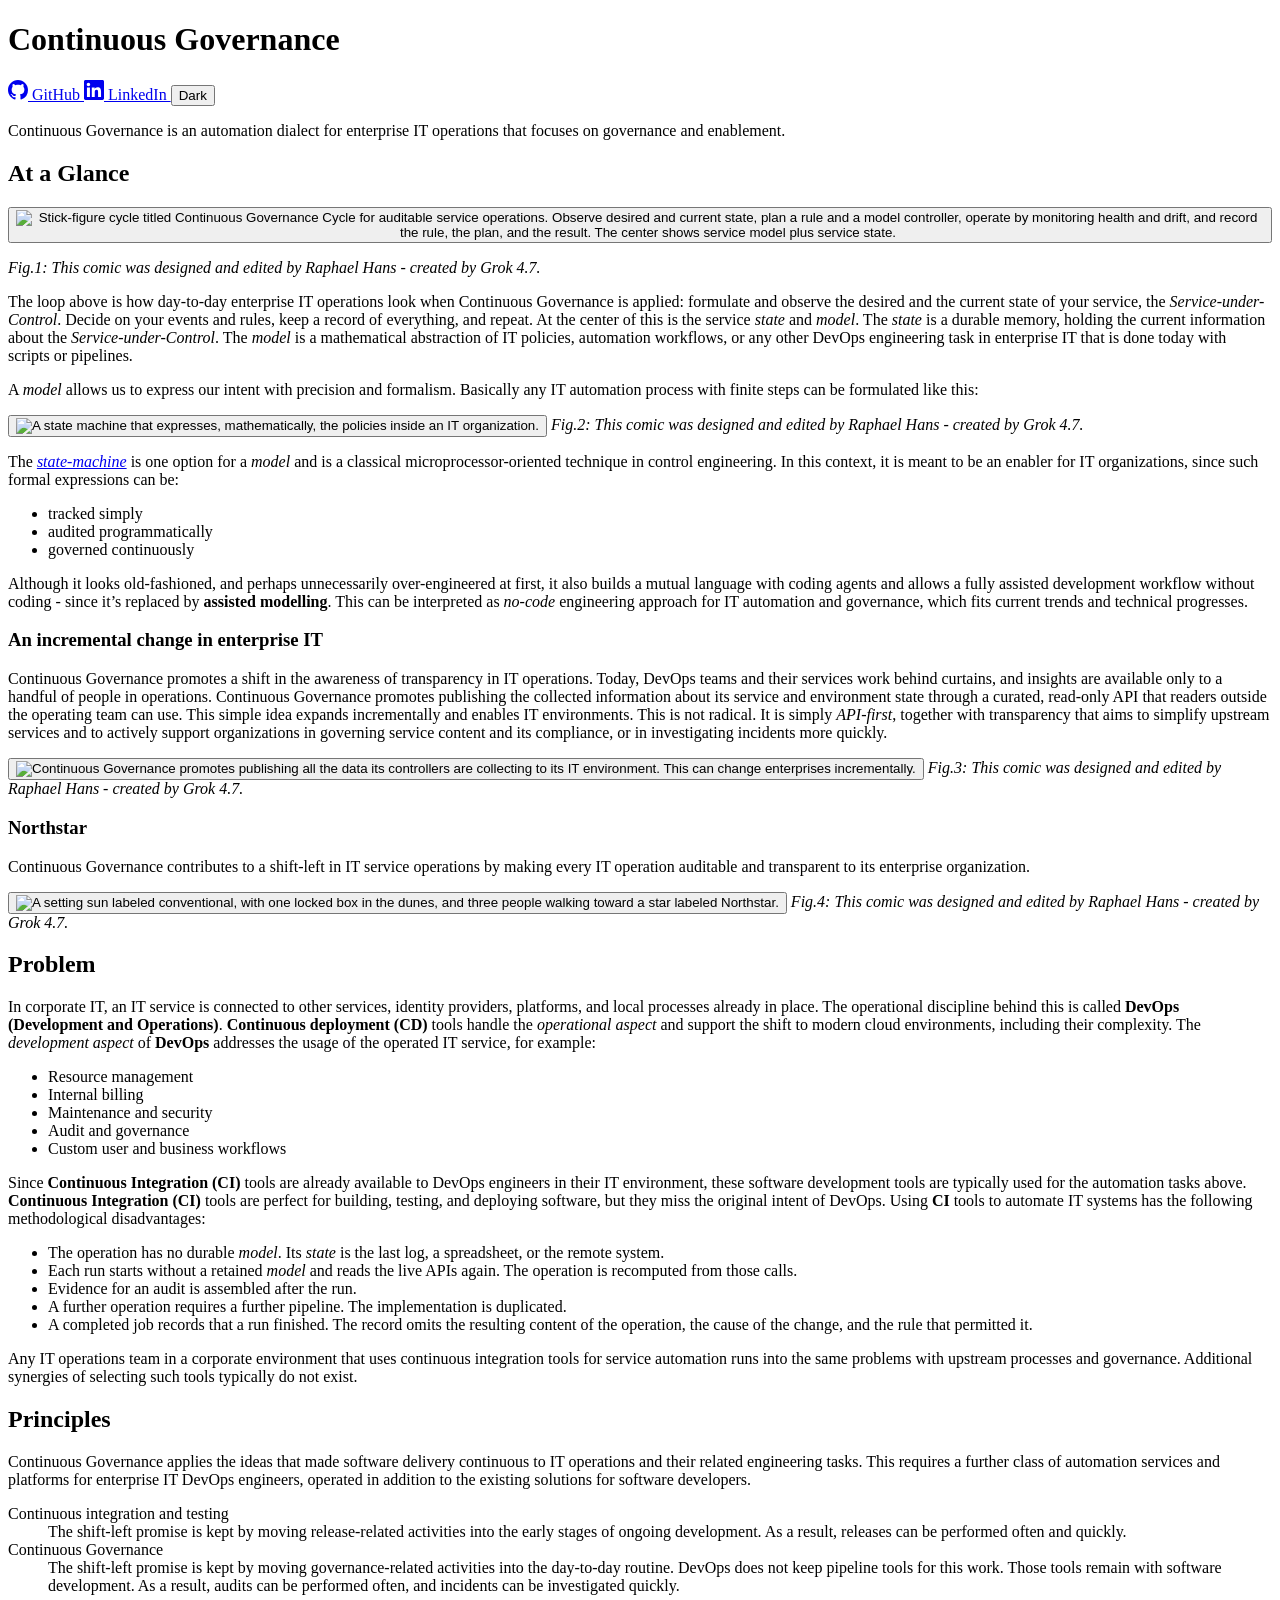
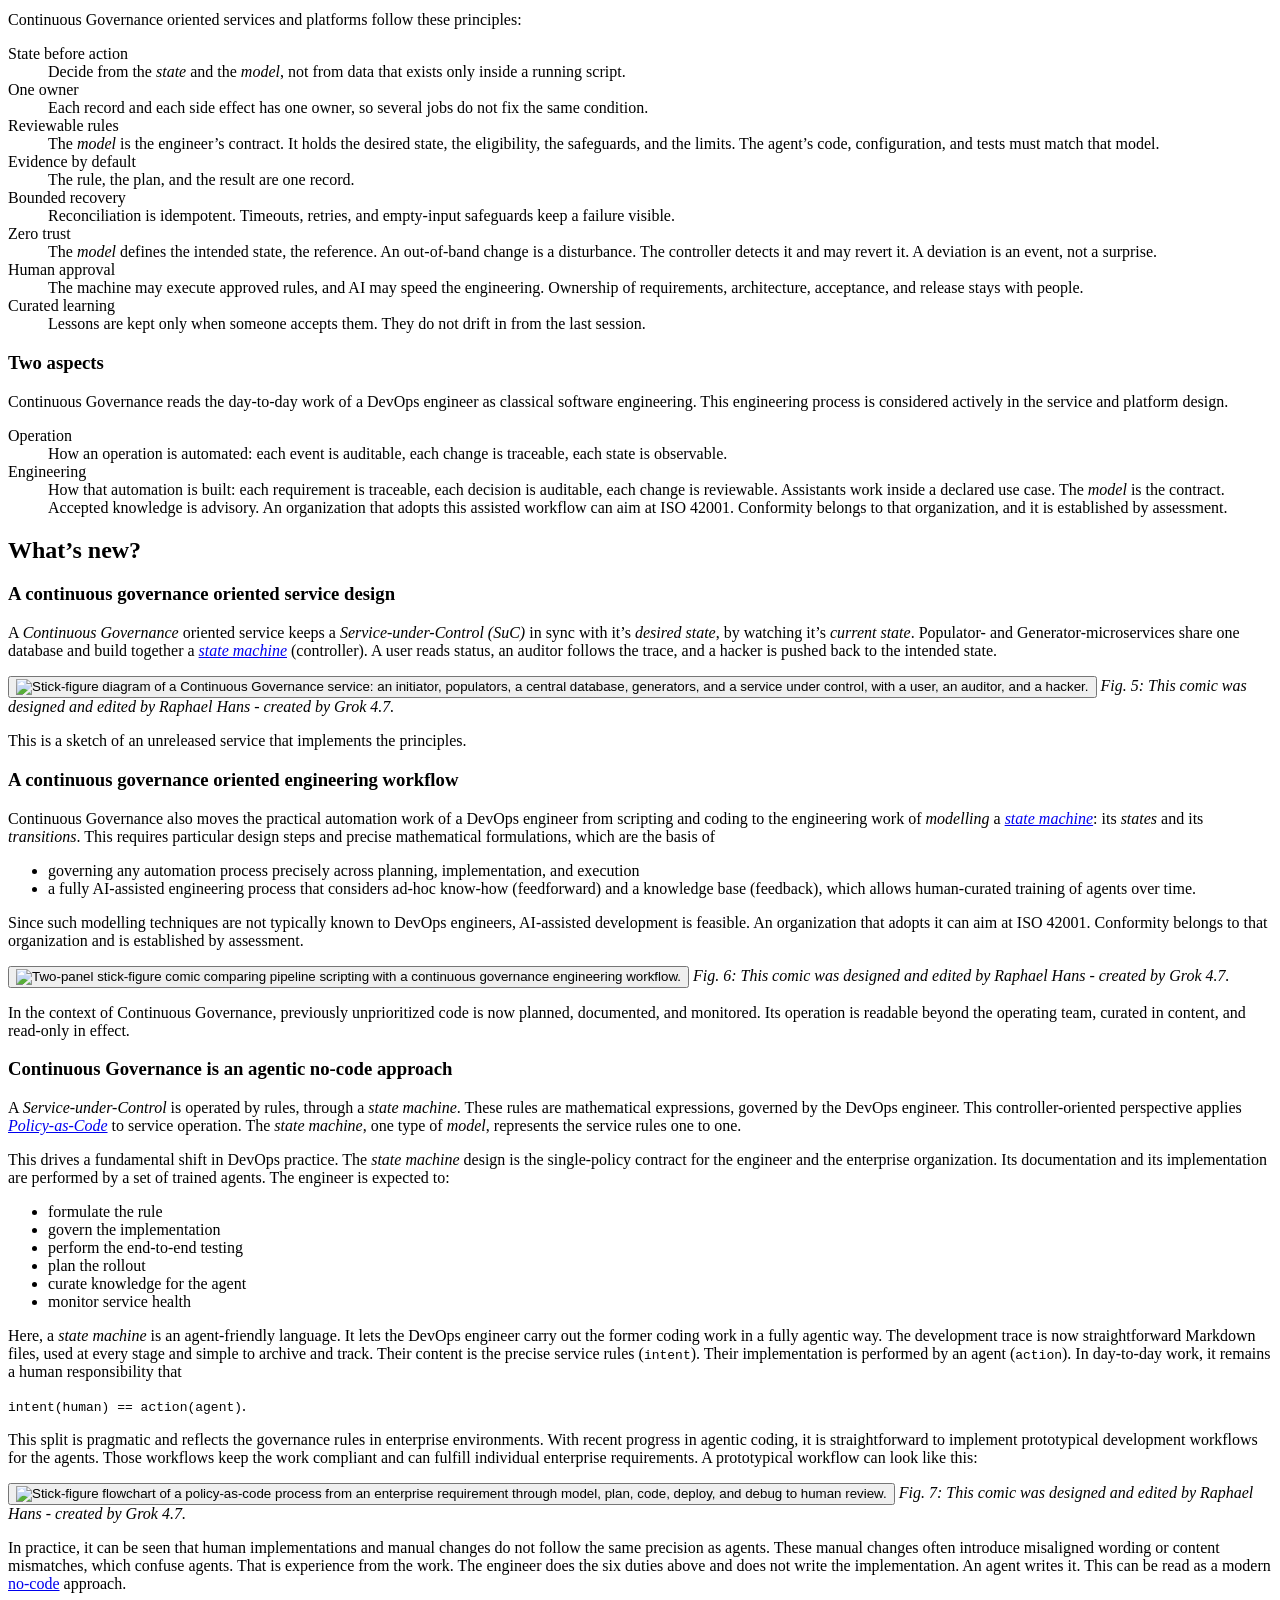
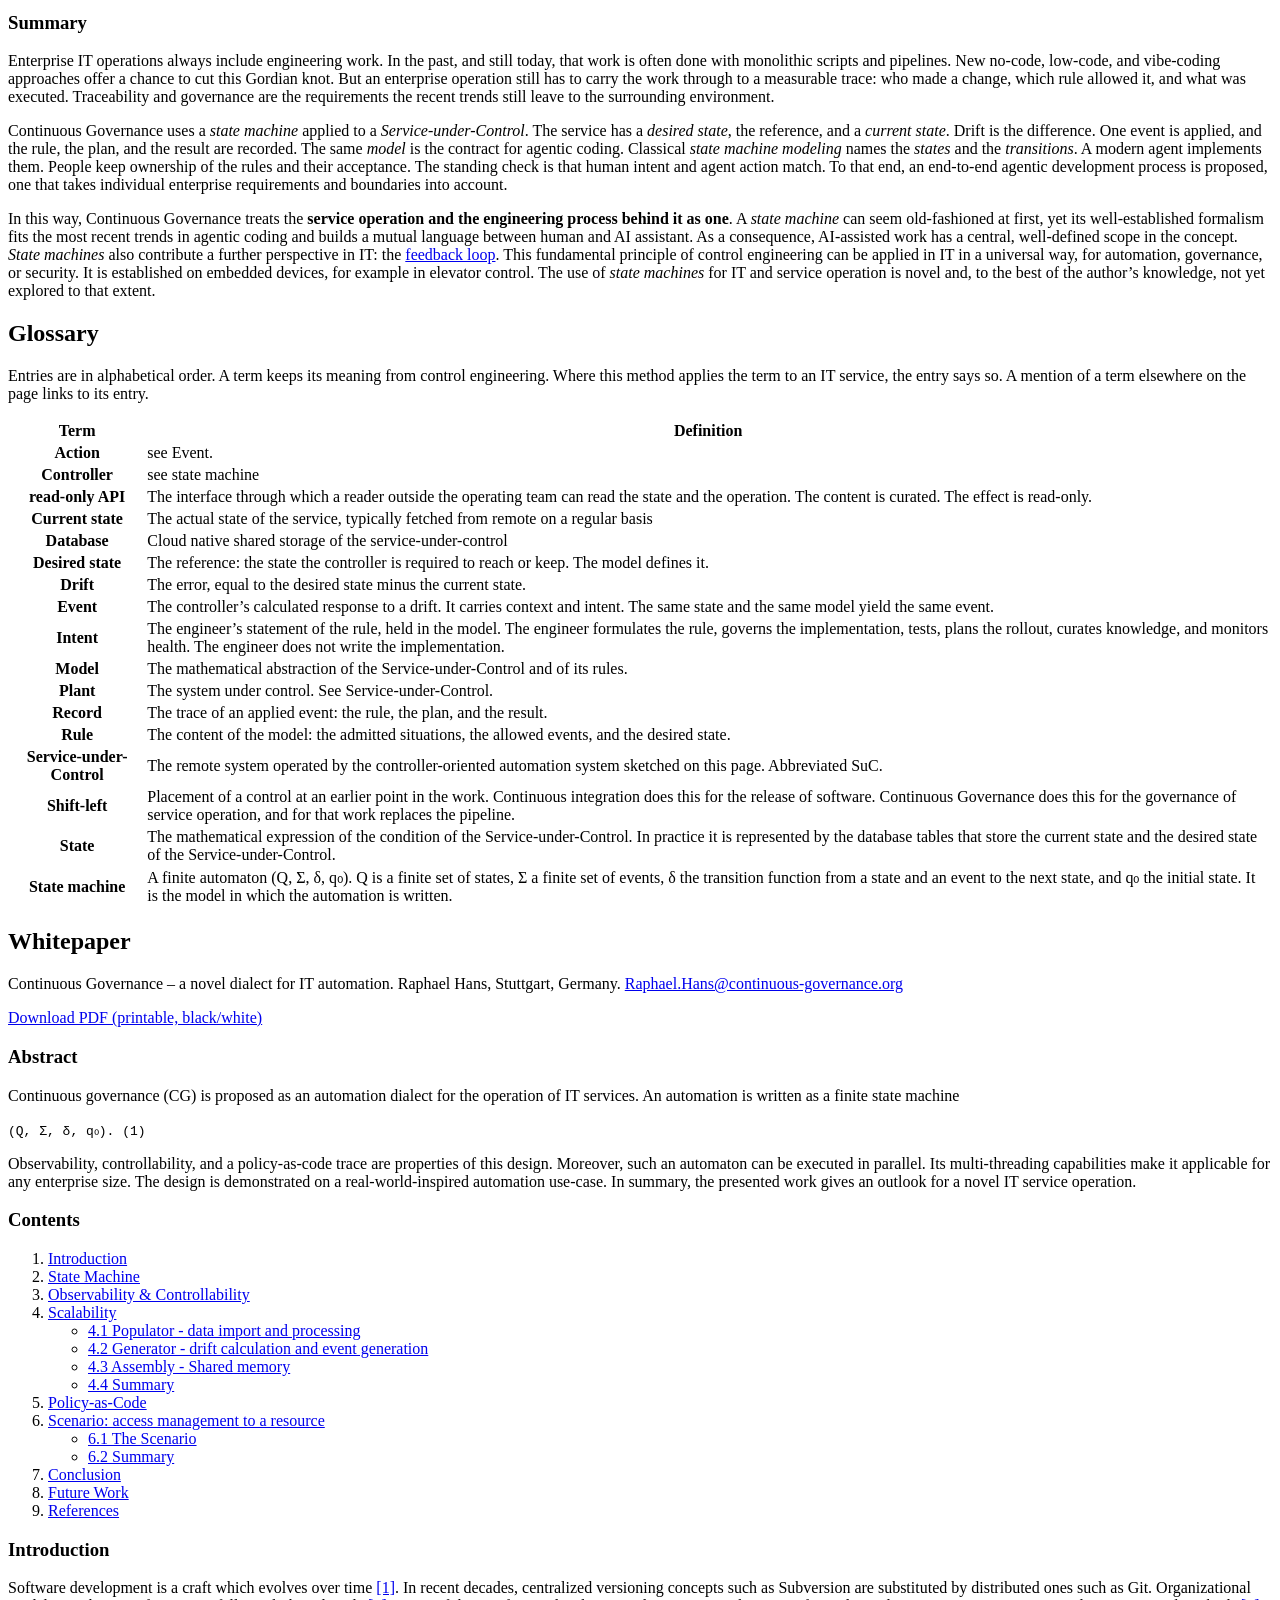
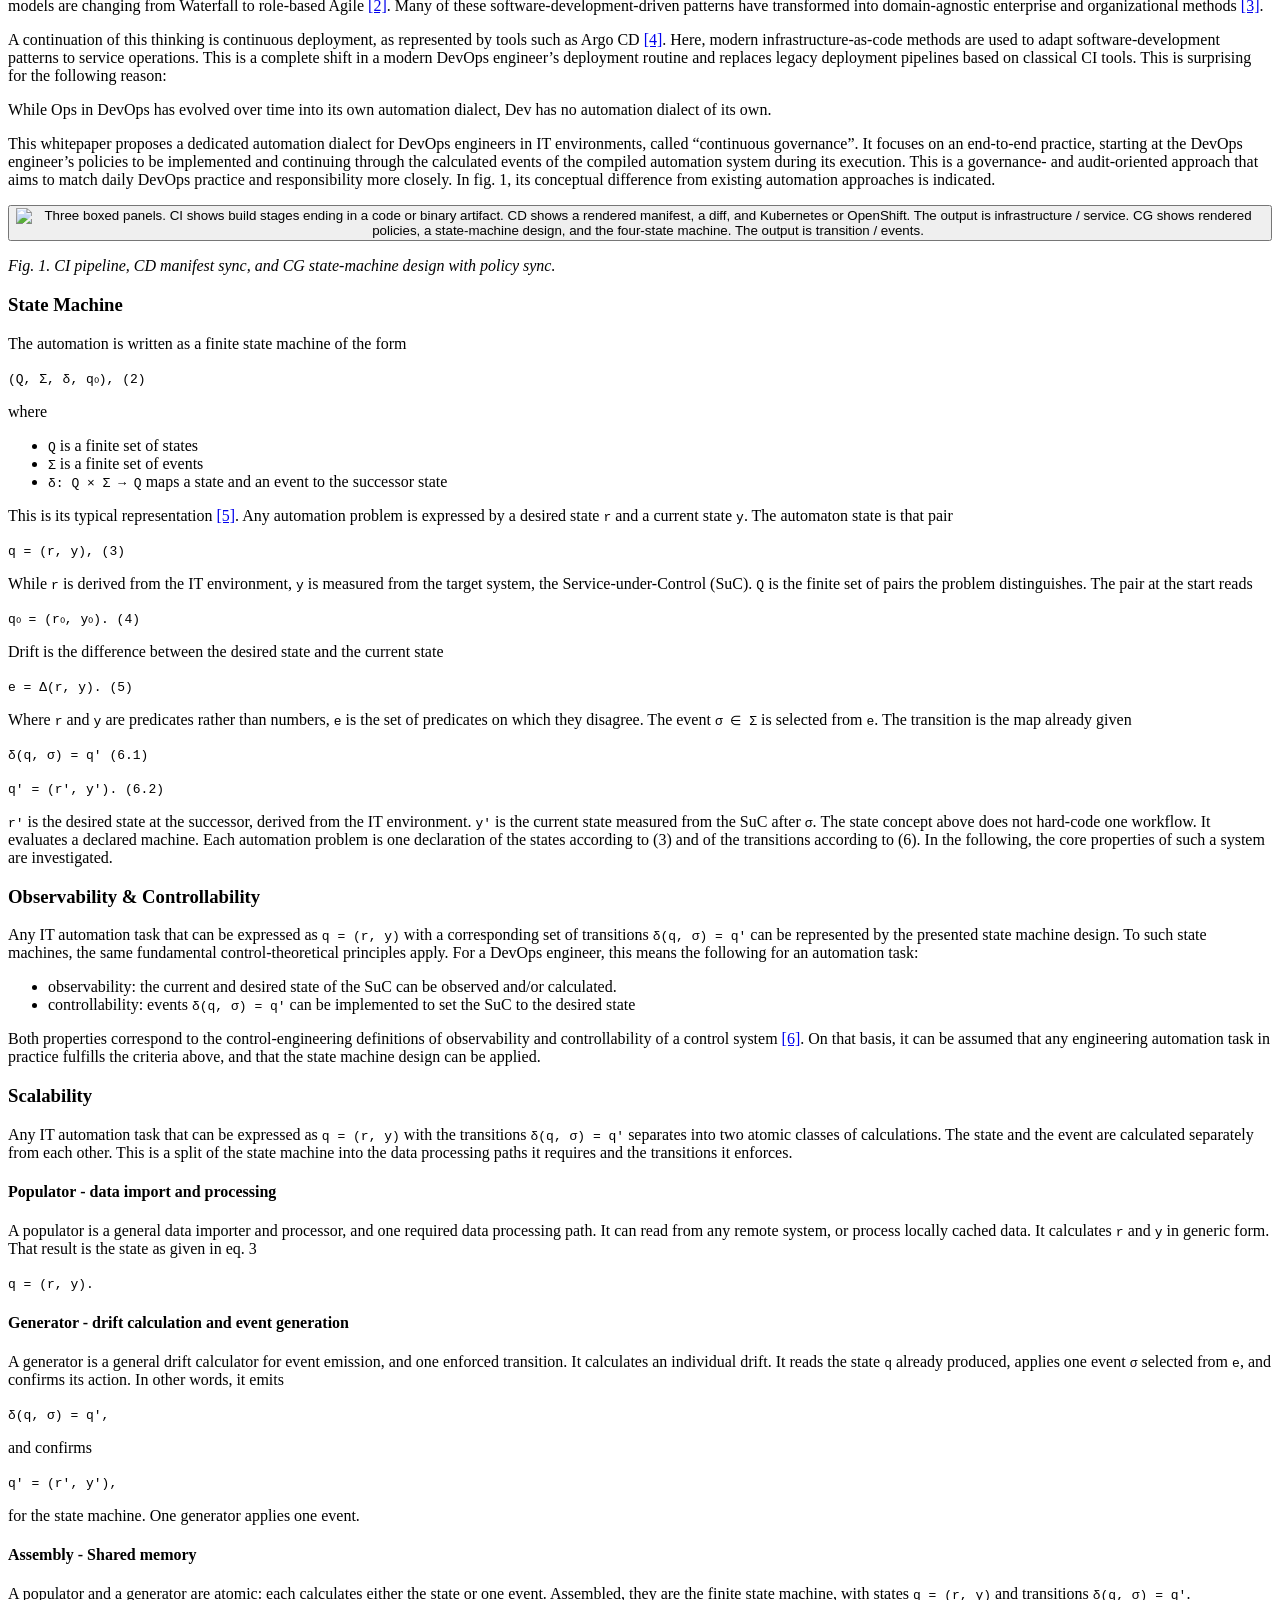
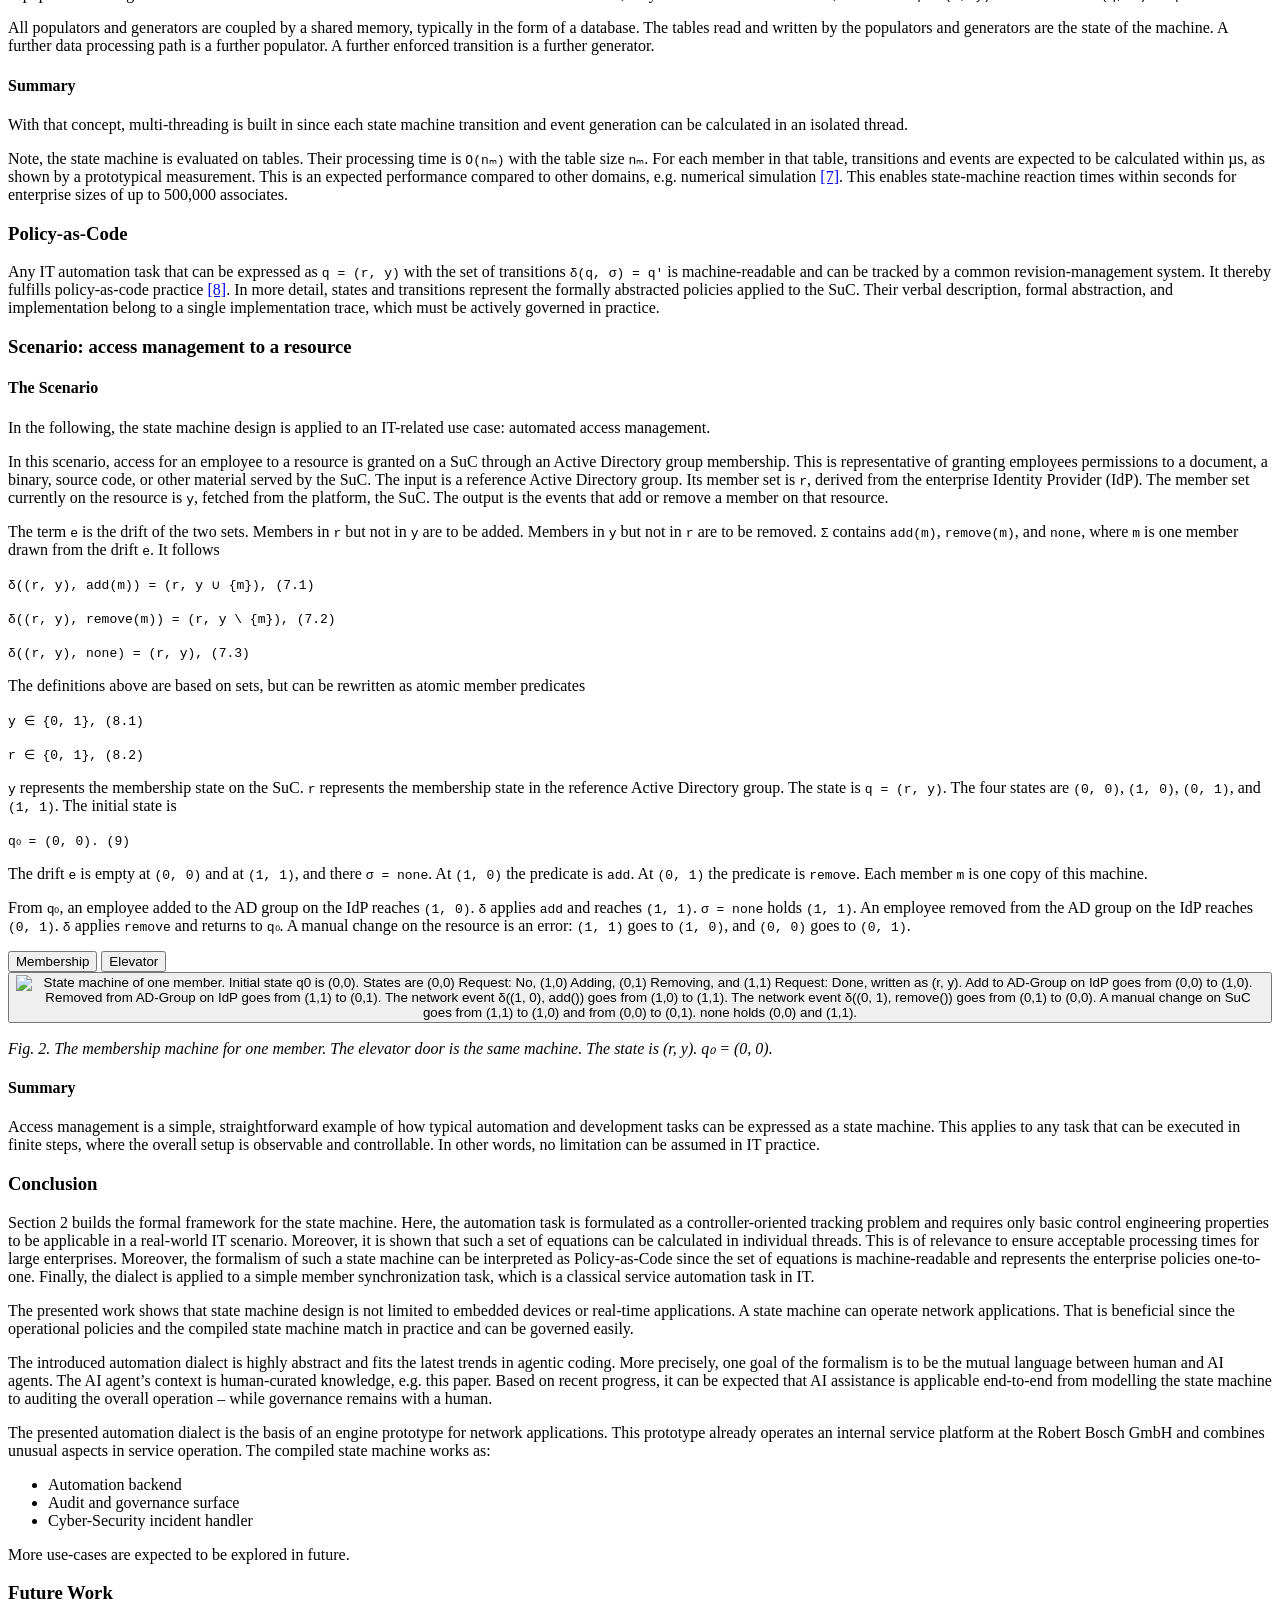
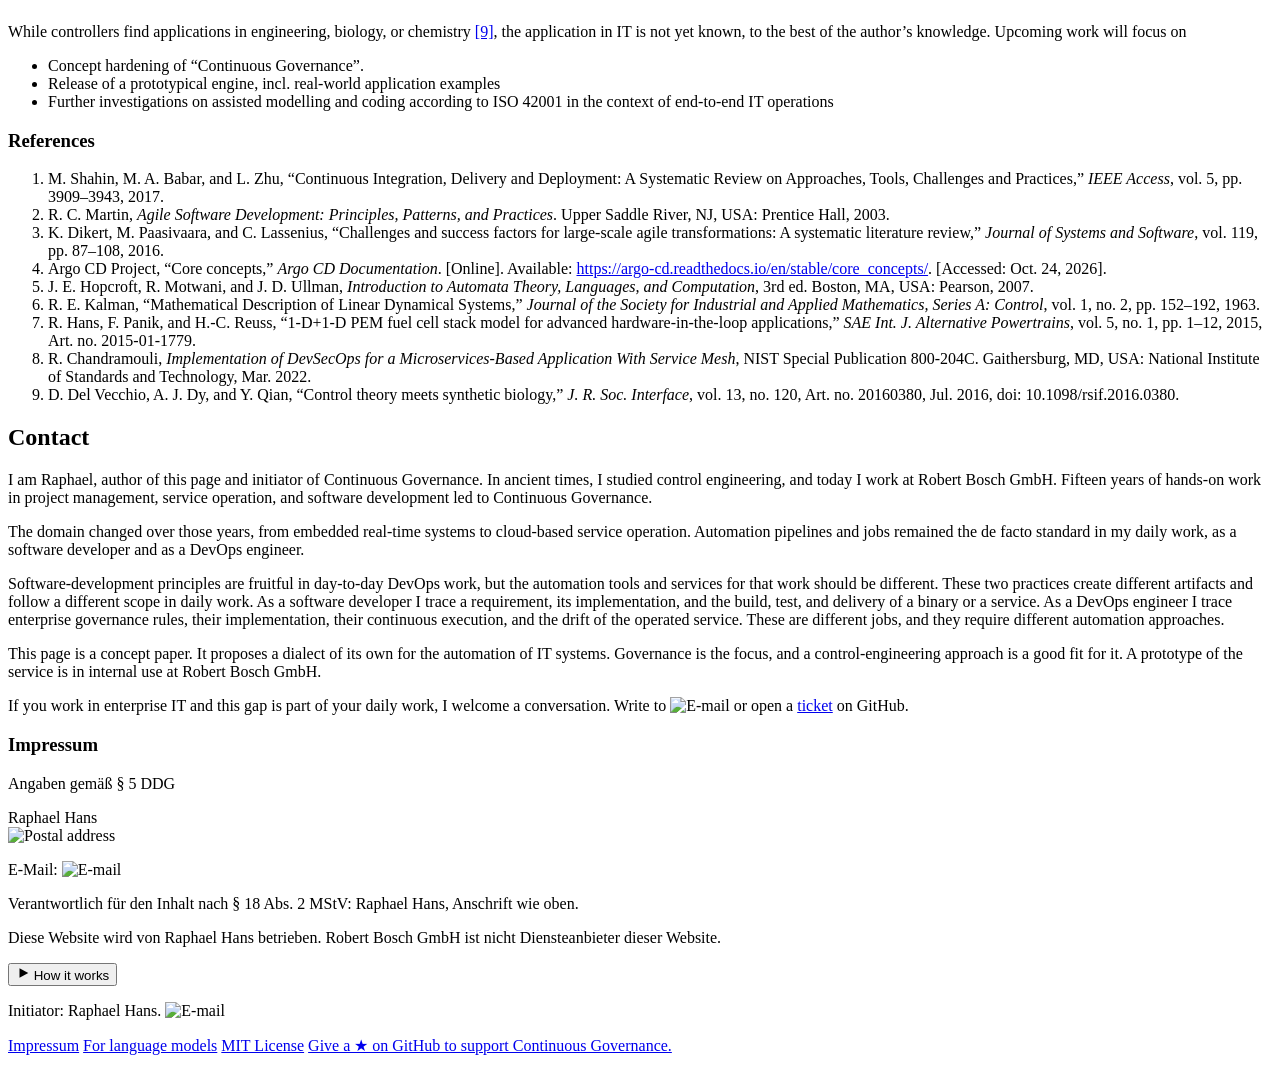
==== commit a0052535: "Publish site" ====
--- a/docs/index.html
+++ b/docs/index.html
@@ -1,91 +1,3 @@
-<<<<<<< HEAD
-<!DOCTYPE html>
-<html lang="en-us" dir="ltr">
-<head>
-	<meta name="generator" content="Hugo 0.166.0"><script src="/livereload.js?mindelay=10&amp;v=2&amp;port=1313&amp;path=livereload" data-no-instant defer></script>
-  <meta charset="utf-8">
-<meta name="viewport" content="width=device-width, initial-scale=1">
-<title>Continuous Governance</title>
-  <meta name="description" content="Continuous Governance is an automation dialect for enterprise IT operations that focuses on governance and enablement.">
-<meta name="robots" content="index, follow">
-<meta name="tdm-reservation" content="0">
-<link rel="canonical" href="http://localhost:1313/">
-<link rel="describedby" href="http://localhost:1313/llms.txt" type="text/markdown">
-<link rel="alternate" href="http://localhost:1313/index.md" type="text/markdown" title="Markdown">
-<link rel="alternate" href="http://localhost:1313/llms-full.txt" type="text/plain" title="Full text for language models">
-<link rel="license" href="http://localhost:1313/LICENSE.txt">
-<meta name="theme-color" content="#f4f6f8">
-<script>
-(function () {
-  var stored = null;
-  try { stored = localStorage.getItem("theme"); } catch (e) {}
-  var theme = stored === "light" || stored === "dark"
-    ? stored
-    : (window.matchMedia("(prefers-color-scheme: dark)").matches ? "dark" : "light");
-  document.documentElement.setAttribute("data-theme", theme);
-  var meta = document.querySelector('meta[name="theme-color"]');
-  if (meta) meta.setAttribute("content", theme === "dark" ? "#1c2836" : "#f4f6f8");
-})();
-</script>
-<meta property="og:type" content="website">
-<meta property="og:site_name" content="Continuous Governance">
-<meta property="og:title" content="Continuous Governance">
-<meta property="og:url" content="http://localhost:1313/">
-<meta property="og:locale" content="en_US">
-  <meta property="og:description" content="Continuous Governance is an automation dialect for enterprise IT operations that focuses on governance and enablement.">
-  <meta name="twitter:description" content="Continuous Governance is an automation dialect for enterprise IT operations that focuses on governance and enablement.">
-<meta name="twitter:card" content="summary_large_image">
-<meta name="twitter:title" content="Continuous Governance">
-<meta property="og:image" content="http://localhost:1313/cg-entry-comic-v7.jpg">
-<meta name="twitter:image" content="http://localhost:1313/cg-entry-comic-v7.jpg">
-<link rel="icon" href="/favicon.svg" type="image/svg+xml">
-<script type="application/ld+json">{"@context":"https://schema.org","@type":"WebSite","author":{"@type":"Person","name":"Raphael Hans"},"description":"Continuous Governance is an automation dialect for enterprise IT operations that focuses on governance and enablement.","inLanguage":"en","license":"http://localhost:1313/LICENSE.txt","name":"Continuous Governance","url":"http://localhost:1313/","usageInfo":"http://localhost:1313/llms.txt"}</script>
-<link rel="stylesheet" href="/css/open-props.min.css">
-<link rel="stylesheet" href="/css/main.css?v=2d6a6f0e556ff4d7807847352e5cabc9">
-
-</head>
-<body>
-  <main>
-    
-<header class="site-header">
-  <div class="site-title">
-    <h1>Continuous Governance</h1>
-    <nav class="profiles" aria-label="Profiles">
-      <a class="profile" href="https://github.com/c-governance/website">
-        <svg viewBox="0 0 16 16" width="20" height="20" aria-hidden="true">
-          <path fill="currentColor" d="M8 0C3.58 0 0 3.58 0 8c0 3.54 2.29 6.53 5.47 7.59.4.07.55-.17.55-.38 0-.19-.01-.82-.01-1.49-2.01.37-2.53-.49-2.69-.94-.09-.23-.48-.94-.82-1.13-.28-.15-.68-.52-.01-.53.63-.01 1.08.58 1.23.82.72 1.21 1.87.87 2.33.66.07-.52.28-.87.51-1.07-1.78-.2-3.64-.89-3.64-3.95 0-.87.31-1.59.82-2.15-.08-.2-.36-1.02.08-2.12 0 0 .67-.21 2.2.82.64-.18 1.32-.27 2-.27.68 0 1.36.09 2 .27 1.53-1.04 2.2-.82 2.2-.82.44 1.1.16 1.92.08 2.12.51.56.82 1.27.82 2.15 0 3.07-1.87 3.75-3.65 3.95.29.25.54.73.54 1.48 0 1.07-.01 1.93-.01 2.2 0 .21.15.46.55.38A8.013 8.013 0 0 0 16 8c0-4.42-3.58-8-8-8z"/>
-        </svg>
-        GitHub
-      </a>
-      <a class="profile" href="https://www.linkedin.com/in/raphael-hans-74723243b/">
-        <svg viewBox="0 0 24 24" width="20" height="20" aria-hidden="true">
-          <path fill="currentColor" d="M20.447 20.452h-3.554v-5.569c0-1.328-.027-3.037-1.852-3.037-1.853 0-2.136 1.445-2.136 2.939v5.667H9.351V9h3.414v1.561h.046c.477-.9 1.637-1.85 3.37-1.85 3.601 0 4.267 2.37 4.267 5.455v6.286zM5.337 7.433c-1.144 0-2.063-.926-2.063-2.065 0-1.138.92-2.063 2.063-2.063 1.14 0 2.064.925 2.064 2.063 0 1.139-.925 2.065-2.064 2.065zm1.782 13.019H3.555V9h3.564v11.452zM22.225 0H1.771C.792 0 0 .774 0 1.729v20.542C0 23.227.792 24 1.771 24h20.451C23.2 24 24 23.227 24 22.271V1.729C24 .774 23.2 0 22.222 0h.003z"/>
-        </svg>
-        LinkedIn
-      </a>
-      <button type="button" class="theme-toggle" data-theme-toggle aria-pressed="false">Dark</button>
-    </nav>
-  </div>
-  <p class="lede">Continuous Governance is an automation dialect for enterprise IT operations that focuses on governance and enablement.</p>
-</header>
-
-<h2 id="at-a-glance">At a Glance</h2>
-<p><button type="button" class="zoom-trigger"
-  data-download="/cg-entry-comic-v7.jpg" aria-label="View full size: Stick-figure cycle titled Continuous Governance Cycle for auditable service operations. Observe desired and current state, plan a rule and a model controller, operate by monitoring health and drift, and record the rule, the plan, and the result. The center shows service model plus service state.">
-  <img src="/cg-entry-comic-v7-light.png"
-    data-src-light="/cg-entry-comic-v7-light.png"
-    data-src-dark="/cg-entry-comic-v7-black.png" alt="Stick-figure cycle titled Continuous Governance Cycle for auditable service operations. Observe desired and current state, plan a rule and a model controller, operate by monitoring health and drift, and record the rule, the plan, and the result. The center shows service model plus service state.">
-</button></p>
-<p><em>Fig.1: This comic was designed and edited by Raphael Hans - created by Grok 4.7.</em></p>
-<p>The loop above is how day-to-day enterprise IT operations look when Continuous Governance is applied: formulate and observe the desired and the current state of your service, the <em>Service-under-Control</em>. Decide on your events and rules, keep a record of everything, and repeat. At the center of this is the service <em>state</em> and <em>model</em>. The <em>state</em> is a durable memory, holding the current information about the <em>Service-under-Control</em>.
-The <em>model</em> is a mathematical abstraction of IT policies, automation workflows, or any other DevOps engineering task in enterprise IT that is done today with scripts or pipelines.</p>
-<p>A <em>model</em> allows us to express our intent with precision and formalism. Basically any IT automation process with finite steps can be formulated like this:</p>
-<p><button type="button" class="zoom-trigger"
-  data-download="/state-machine-comic-v20.jpg" aria-label="View full size: A state machine that expresses, mathematically, the policies inside an IT organization.">
-  <img src="/state-machine-comic-v20-light.png"
-    data-src-light="/state-machine-comic-v20-light.png"
-    data-src-dark="/state-machine-comic-v20-black.png" alt="A state machine that expresses, mathematically, the policies inside an IT organization.">
-=======
 <!doctype html><html lang=en-us dir=ltr><head><meta name=generator content="Hugo 0.166.0"><meta charset=utf-8><meta name=viewport content="width=device-width,initial-scale=1"><title>Continuous Governance</title><meta name=description content="Continuous Governance is an automation dialect for enterprise IT operations that focuses on governance and enablement."><meta name=robots content="index, follow"><meta name=tdm-reservation content="0"><link rel=canonical href=https://continuous-governance.org/><link rel=describedby href=https://continuous-governance.org/llms.txt type=text/markdown><link rel=alternate href=https://continuous-governance.org/index.md type=text/markdown title=Markdown><link rel=alternate href=https://continuous-governance.org/llms-full.txt type=text/plain title="Full text for language models"><link rel=license href=https://continuous-governance.org/LICENSE.txt><meta name=theme-color content="#f4f6f8"><script>(function(){var t,n,e=null;try{e=localStorage.getItem("theme")}catch{}t=e==="light"||e==="dark"?e:window.matchMedia("(prefers-color-scheme: dark)").matches?"dark":"light",document.documentElement.setAttribute("data-theme",t),n=document.querySelector('meta[name="theme-color"]'),n&&n.setAttribute("content",t==="dark"?"#1c2836":"#f4f6f8")})()</script><meta property="og:type" content="website"><meta property="og:site_name" content="Continuous Governance"><meta property="og:title" content="Continuous Governance"><meta property="og:url" content="https://continuous-governance.org/"><meta property="og:locale" content="en_US"><meta property="og:description" content="Continuous Governance is an automation dialect for enterprise IT operations that focuses on governance and enablement."><meta name=twitter:description content="Continuous Governance is an automation dialect for enterprise IT operations that focuses on governance and enablement."><meta name=twitter:card content="summary_large_image"><meta name=twitter:title content="Continuous Governance"><meta property="og:image" content="https://continuous-governance.org/cg-entry-comic-v7.jpg"><meta name=twitter:image content="https://continuous-governance.org/cg-entry-comic-v7.jpg"><link rel=icon href=/favicon.svg type=image/svg+xml><script type=application/ld+json>{"@context":"https://schema.org","@type":"WebSite","author":{"@type":"Person","name":"Raphael Hans"},"description":"Continuous Governance is an automation dialect for enterprise IT operations that focuses on governance and enablement.","inLanguage":"en","license":"https://continuous-governance.org/LICENSE.txt","name":"Continuous Governance","url":"https://continuous-governance.org/","usageInfo":"https://continuous-governance.org/llms.txt"}</script><link rel=stylesheet href=/css/open-props.min.css><link rel=stylesheet href="/css/main.css?v=2d6a6f0e556ff4d7807847352e5cabc9"></head><body><main><header class=site-header><div class=site-title><h1>Continuous Governance</h1><nav class=profiles aria-label=Profiles><a class=profile href=https://github.com/c-governance/website><svg viewBox="0 0 16 16" width="20" height="20" aria-hidden="true"><path fill="currentColor" d="M8 0C3.58.0.0 3.58.0 8c0 3.54 2.29 6.53 5.47 7.59.4.07.55-.17.55-.38.0-.19-.01-.82-.01-1.49-2.01.37-2.53-.49-2.69-.94-.09-.23-.48-.94-.82-1.13-.28-.15-.68-.52-.01-.53.63-.01 1.08.58 1.23.82.72 1.21 1.87.87 2.33.66.07-.52.28-.87.51-1.07-1.78-.2-3.64-.89-3.64-3.95.0-.87.31-1.59.82-2.15-.08-.2-.36-1.02.08-2.12.0.0.67-.21 2.2.82.64-.18 1.32-.27 2-.27s1.36.09 2 .27c1.53-1.04 2.2-.82 2.2-.82.44 1.1.16 1.92.08 2.12.51.56.82 1.27.82 2.15.0 3.07-1.87 3.75-3.65 3.95.29.25.54.73.54 1.48.0 1.07-.01 1.93-.01 2.2.0.21.15.46.55.38A8.013 8.013.0 0016 8c0-4.42-3.58-8-8-8z"/></svg>
 GitHub
 </a><a class=profile href=https://www.linkedin.com/in/raphael-hans-74723243b/><svg viewBox="0 0 24 24" width="20" height="20" aria-hidden="true"><path fill="currentColor" d="M20.447 20.452h-3.554v-5.569c0-1.328-.027-3.037-1.852-3.037-1.853.0-2.136 1.445-2.136 2.939v5.667H9.351V9h3.414v1.561h.046c.477-.9 1.637-1.85 3.37-1.85 3.601.0 4.267 2.37 4.267 5.455v6.286zM5.337 7.433c-1.144.0-2.063-.926-2.063-2.065.0-1.138.92-2.063 2.063-2.063 1.14.0 2.064.925 2.064 2.063.0 1.139-.925 2.065-2.064 2.065zm1.782 13.019H3.555V9h3.564v11.452zM22.225.0H1.771C.792.0.0.774.0 1.729v20.542C0 23.227.792 24 1.771 24h20.451C23.2 24 24 23.227 24 22.271V1.729C24 .774 23.2.0 22.222.0h.003z"/></svg>
@@ -94,503 +6,34 @@
 <img src=/cg-entry-comic-v7-light.png data-src-light=/cg-entry-comic-v7-light.png data-src-dark=/cg-entry-comic-v7-black.png alt="Stick-figure cycle titled Continuous Governance Cycle for auditable service operations. Observe desired and current state, plan a rule and a model controller, operate by monitoring health and drift, and record the rule, the plan, and the result. The center shows service model plus service state."></button></p><p><em>Fig.1: This comic was designed and edited by Raphael Hans - created by Grok 4.7.</em></p><p>The loop above is how day-to-day enterprise IT operations look when Continuous Governance is applied: formulate and observe the desired and the current state of your service, the <em>Service-under-Control</em>. Decide on your events and rules, keep a record of everything, and repeat. At the center of this is the service <em>state</em> and <em>model</em>. The <em>state</em> is a durable memory, holding the current information about the <em>Service-under-Control</em>.
 The <em>model</em> is a mathematical abstraction of IT policies, automation workflows, or any other DevOps engineering task in enterprise IT that is done today with scripts or pipelines.</p><p>A <em>model</em> allows us to express our intent with precision and formalism. Basically any IT automation process with finite steps can be formulated like this:</p><p><button type=button class=zoom-trigger data-download=/state-machine-comic-v20.jpg aria-label="View full size: A state machine that expresses, mathematically, the policies inside an IT organization.">
 <img src=/state-machine-comic-v20-light.png data-src-light=/state-machine-comic-v20-light.png data-src-dark=/state-machine-comic-v20-black.png alt="A state machine that expresses, mathematically, the policies inside an IT organization.">
->>>>>>> origin/main
 </button>
-<em>Fig.2: This comic was designed and edited by Raphael Hans - created by Grok 4.7.</em></p>
-<p>The <a href="#how-it-works"><em>state-machine</em></a> is one option for a <em>model</em> and is a classical microprocessor-oriented technique in control engineering. In this context, it is meant to be an enabler for IT organizations, since such formal expressions can be:</p>
-<ul>
-<li>tracked simply</li>
-<li>audited programmatically</li>
-<li>governed continuously</li>
-</ul>
-<p>Although it looks old-fashioned, and perhaps unnecessarily over-engineered at first, it also builds a mutual language with coding agents and allows a fully assisted development workflow without coding - since it&rsquo;s replaced by <strong>assisted modelling</strong>. This can be interpreted as <em>no-code</em> engineering approach for IT automation and governance, which fits current trends and technical progresses.</p>
-<h3 id="an-incremental-change-in-enterprise-it">An incremental change in enterprise IT</h3>
-<p>Continuous Governance promotes a shift in the awareness of transparency in IT operations. Today, DevOps teams and their services work behind curtains, and insights are available only to a handful of people in operations. Continuous Governance promotes publishing the collected information about its service and environment state through a curated, read-only API that readers outside the operating team can use. This simple idea expands incrementally and enables IT environments. This is not radical. It is simply <em>API-first</em>, together with transparency that aims to simplify upstream services and to actively support organizations in governing service content and its compliance, or in investigating incidents more quickly.</p>
-<p><button type="button" class="zoom-trigger"
-  data-download="/enterprise-comic-v15.jpg" aria-label="View full size: Continuous Governance promotes publishing all the data its controllers are collecting to its IT environment. This can change enterprises incrementally.">
-  <img src="/enterprise-comic-v15-light.png"
-    data-src-light="/enterprise-comic-v15-light.png"
-    data-src-dark="/enterprise-comic-v15-black.png" alt="Continuous Governance promotes publishing all the data its controllers are collecting to its IT environment. This can change enterprises incrementally.">
+<em>Fig.2: This comic was designed and edited by Raphael Hans - created by Grok 4.7.</em></p><p>The <a href=#how-it-works><em>state-machine</em></a> is one option for a <em>model</em> and is a classical microprocessor-oriented technique in control engineering. In this context, it is meant to be an enabler for IT organizations, since such formal expressions can be:</p><ul><li>tracked simply</li><li>audited programmatically</li><li>governed continuously</li></ul><p>Although it looks old-fashioned, and perhaps unnecessarily over-engineered at first, it also builds a mutual language with coding agents and allows a fully assisted development workflow without coding - since it&rsquo;s replaced by <strong>assisted modelling</strong>. This can be interpreted as <em>no-code</em> engineering approach for IT automation and governance, which fits current trends and technical progresses.</p><h3 id=an-incremental-change-in-enterprise-it>An incremental change in enterprise IT</h3><p>Continuous Governance promotes a shift in the awareness of transparency in IT operations. Today, DevOps teams and their services work behind curtains, and insights are available only to a handful of people in operations. Continuous Governance promotes publishing the collected information about its service and environment state through a curated, read-only API that readers outside the operating team can use. This simple idea expands incrementally and enables IT environments. This is not radical. It is simply <em>API-first</em>, together with transparency that aims to simplify upstream services and to actively support organizations in governing service content and its compliance, or in investigating incidents more quickly.</p><p><button type=button class=zoom-trigger data-download=/enterprise-comic-v15.jpg aria-label="View full size: Continuous Governance promotes publishing all the data its controllers are collecting to its IT environment. This can change enterprises incrementally.">
+<img src=/enterprise-comic-v15-light.png data-src-light=/enterprise-comic-v15-light.png data-src-dark=/enterprise-comic-v15-black.png alt="Continuous Governance promotes publishing all the data its controllers are collecting to its IT environment. This can change enterprises incrementally.">
 </button>
-<em>Fig.3: This comic was designed and edited by Raphael Hans - created by Grok 4.7.</em></p>
-<h3 id="northstar">Northstar</h3>
-<p>Continuous Governance contributes to a shift-left in IT service operations by making every IT operation
-auditable and transparent to its enterprise organization.</p>
-<p><button type="button" class="zoom-trigger"
-  data-download="/northstar-v30.jpg" aria-label="View full size: A setting sun labeled conventional, with one locked box in the dunes, and three people walking toward a star labeled Northstar.">
-  <img src="/northstar-v30-light.png"
-    data-src-light="/northstar-v30-light.png"
-    data-src-dark="/northstar-v30-black.png" alt="A setting sun labeled conventional, with one locked box in the dunes, and three people walking toward a star labeled Northstar.">
+<em>Fig.3: This comic was designed and edited by Raphael Hans - created by Grok 4.7.</em></p><h3 id=northstar>Northstar</h3><p>Continuous Governance contributes to a shift-left in IT service operations by making every IT operation
+auditable and transparent to its enterprise organization.</p><p><button type=button class=zoom-trigger data-download=/northstar-v30.jpg aria-label="View full size: A setting sun labeled conventional, with one locked box in the dunes, and three people walking toward a star labeled Northstar.">
+<img src=/northstar-v30-light.png data-src-light=/northstar-v30-light.png data-src-dark=/northstar-v30-black.png alt="A setting sun labeled conventional, with one locked box in the dunes, and three people walking toward a star labeled Northstar.">
 </button>
-<em>Fig.4: This comic was designed and edited by Raphael Hans - created by Grok 4.7.</em></p>
-<h2 id="problem">Problem</h2>
-<p>In corporate IT, an IT service is connected to other services, identity providers, platforms, and local processes already in place. The operational discipline behind this is called <strong>DevOps (Development and Operations)</strong>.
+<em>Fig.4: This comic was designed and edited by Raphael Hans - created by Grok 4.7.</em></p><h2 id=problem>Problem</h2><p>In corporate IT, an IT service is connected to other services, identity providers, platforms, and local processes already in place. The operational discipline behind this is called <strong>DevOps (Development and Operations)</strong>.
 <strong>Continuous deployment (CD)</strong> tools handle the <em>operational aspect</em> and support the shift to modern cloud environments, including their complexity.
-The <em>development aspect</em> of <strong>DevOps</strong> addresses the usage of the operated IT service, for example:</p>
-<ul>
-<li>Resource management</li>
-<li>Internal billing</li>
-<li>Maintenance and security</li>
-<li>Audit and governance</li>
-<li>Custom user and business workflows</li>
-</ul>
-<p>Since <strong>Continuous Integration (CI)</strong> tools are already available to DevOps engineers in their IT environment, these software development tools are typically used for the automation tasks above.
-<strong>Continuous Integration (CI)</strong> tools are perfect for building, testing, and deploying software, but they miss the original intent of DevOps. Using <strong>CI</strong> tools to automate IT systems has the following methodological disadvantages:</p>
-<ul>
-<li>The operation has no durable <em>model</em>. Its <em>state</em> is the last log, a spreadsheet, or the remote system.</li>
-<li>Each run starts without a retained <em>model</em> and reads the live APIs again. The operation is recomputed from those calls.</li>
-<li>Evidence for an audit is assembled after the run.</li>
-<li>A further operation requires a further pipeline. The implementation is duplicated.</li>
-<li>A completed job records that a run finished. The record omits the resulting content of the operation, the cause of the change, and the rule that permitted it.</li>
-</ul>
-<p>Any IT operations team in a corporate environment that uses continuous integration tools for service automation runs into the same problems with upstream processes and governance. Additional synergies of selecting such tools typically do not exist.</p>
-<h2 id="principles">Principles</h2>
-<p>Continuous Governance applies the ideas that made software delivery continuous to IT operations and their related engineering tasks. This requires a further class of automation services and platforms for enterprise IT DevOps engineers, operated in addition to the existing solutions for software developers.</p>
-<dl>
-<dt>Continuous integration and testing</dt>
-<dd>The shift-left promise is kept by moving release-related activities into the early stages of ongoing development. As a result, releases can be performed often and quickly.</dd>
-<dt>Continuous Governance</dt>
-<dd>The shift-left promise is kept by moving governance-related activities into the day-to-day routine. DevOps does not keep pipeline tools for this work. Those tools remain with software development. As a result, audits can be performed often, and incidents can be investigated quickly.</dd>
-</dl>
-<p>Continuous Governance oriented services and platforms follow these principles:</p>
-<dl>
-<dt>State before action</dt>
-<dd>Decide from the <em>state</em> and the <em>model</em>, not from data that exists only inside a running script.</dd>
-<dt>One owner</dt>
-<dd>Each record and each side effect has one owner, so several jobs do not fix the same condition.</dd>
-<dt>Reviewable rules</dt>
-<dd>The <em>model</em> is the engineer&rsquo;s contract. It holds the desired state, the eligibility, the safeguards, and the limits. The agent&rsquo;s code, configuration, and tests must match that model.</dd>
-<dt>Evidence by default</dt>
-<dd>The rule, the plan, and the result are one record.</dd>
-<dt>Bounded recovery</dt>
-<dd>Reconciliation is idempotent. Timeouts, retries, and empty-input safeguards keep a failure visible.</dd>
-<dt>Zero trust</dt>
-<dd>The <em>model</em> defines the intended state, the reference. An out-of-band change is a disturbance. The controller detects it and may revert it. A deviation is an event, not a surprise.</dd>
-<dt>Human approval</dt>
-<dd>The machine may execute approved rules, and AI may speed the engineering. Ownership of requirements, architecture, acceptance, and release stays with people.</dd>
-<dt>Curated learning</dt>
-<dd>Lessons are kept only when someone accepts them. They do not drift in from the last session.</dd>
-</dl>
-<h3 id="two-aspects">Two aspects</h3>
-<p>Continuous Governance reads the day-to-day work of a DevOps engineer as classical software engineering. This engineering process is considered actively in the service and platform design.</p>
-<dl>
-<dt>Operation</dt>
-<dd>How an operation is automated: each event is auditable, each change is traceable, each state is observable.</dd>
-<dt>Engineering</dt>
-<dd>How that automation is built: each requirement is traceable, each decision is auditable, each change is reviewable. Assistants work inside a declared use case. The <em>model</em> is the contract. Accepted knowledge is advisory. An organization that adopts this assisted workflow can aim at ISO 42001. Conformity belongs to that organization, and it is established by assessment.</dd>
-</dl>
-<h2 id="whats-new">What&rsquo;s new?</h2>
-<h3 id="a-continuous-governance-oriented-service-design">A continuous governance oriented service design</h3>
-<p>A <em>Continuous Governance</em> oriented service keeps a <em>Service-under-Control (SuC)</em> in sync with it&rsquo;s <em>desired state</em>, by watching it&rsquo;s <em>current state</em>. Populator- and Generator-microservices share one database and build together a <a href="#how-it-works"><em>state machine</em></a> (controller). A user reads status, an auditor follows the trace, and a hacker is pushed back to the intended state.</p>
-<p><button type="button" class="zoom-trigger"
-  data-download="/lorena-architecture-comic-v17.jpg" aria-label="View full size: Stick-figure diagram of a Continuous Governance service: an initiator, populators, a central database, generators, and a service under control, with a user, an auditor, and a hacker.">
-  <img src="/lorena-architecture-comic-v17-light.png"
-    data-src-light="/lorena-architecture-comic-v17-light.png"
-    data-src-dark="/lorena-architecture-comic-v17-black.png" alt="Stick-figure diagram of a Continuous Governance service: an initiator, populators, a central database, generators, and a service under control, with a user, an auditor, and a hacker.">
+The <em>development aspect</em> of <strong>DevOps</strong> addresses the usage of the operated IT service, for example:</p><ul><li>Resource management</li><li>Internal billing</li><li>Maintenance and security</li><li>Audit and governance</li><li>Custom user and business workflows</li></ul><p>Since <strong>Continuous Integration (CI)</strong> tools are already available to DevOps engineers in their IT environment, these software development tools are typically used for the automation tasks above.
+<strong>Continuous Integration (CI)</strong> tools are perfect for building, testing, and deploying software, but they miss the original intent of DevOps. Using <strong>CI</strong> tools to automate IT systems has the following methodological disadvantages:</p><ul><li>The operation has no durable <em>model</em>. Its <em>state</em> is the last log, a spreadsheet, or the remote system.</li><li>Each run starts without a retained <em>model</em> and reads the live APIs again. The operation is recomputed from those calls.</li><li>Evidence for an audit is assembled after the run.</li><li>A further operation requires a further pipeline. The implementation is duplicated.</li><li>A completed job records that a run finished. The record omits the resulting content of the operation, the cause of the change, and the rule that permitted it.</li></ul><p>Any IT operations team in a corporate environment that uses continuous integration tools for service automation runs into the same problems with upstream processes and governance. Additional synergies of selecting such tools typically do not exist.</p><h2 id=principles>Principles</h2><p>Continuous Governance applies the ideas that made software delivery continuous to IT operations and their related engineering tasks. This requires a further class of automation services and platforms for enterprise IT DevOps engineers, operated in addition to the existing solutions for software developers.</p><dl><dt>Continuous integration and testing</dt><dd>The shift-left promise is kept by moving release-related activities into the early stages of ongoing development. As a result, releases can be performed often and quickly.</dd><dt>Continuous Governance</dt><dd>The shift-left promise is kept by moving governance-related activities into the day-to-day routine. DevOps does not keep pipeline tools for this work. Those tools remain with software development. As a result, audits can be performed often, and incidents can be investigated quickly.</dd></dl><p>Continuous Governance oriented services and platforms follow these principles:</p><dl><dt>State before action</dt><dd>Decide from the <em>state</em> and the <em>model</em>, not from data that exists only inside a running script.</dd><dt>One owner</dt><dd>Each record and each side effect has one owner, so several jobs do not fix the same condition.</dd><dt>Reviewable rules</dt><dd>The <em>model</em> is the engineer&rsquo;s contract. It holds the desired state, the eligibility, the safeguards, and the limits. The agent&rsquo;s code, configuration, and tests must match that model.</dd><dt>Evidence by default</dt><dd>The rule, the plan, and the result are one record.</dd><dt>Bounded recovery</dt><dd>Reconciliation is idempotent. Timeouts, retries, and empty-input safeguards keep a failure visible.</dd><dt>Zero trust</dt><dd>The <em>model</em> defines the intended state, the reference. An out-of-band change is a disturbance. The controller detects it and may revert it. A deviation is an event, not a surprise.</dd><dt>Human approval</dt><dd>The machine may execute approved rules, and AI may speed the engineering. Ownership of requirements, architecture, acceptance, and release stays with people.</dd><dt>Curated learning</dt><dd>Lessons are kept only when someone accepts them. They do not drift in from the last session.</dd></dl><h3 id=two-aspects>Two aspects</h3><p>Continuous Governance reads the day-to-day work of a DevOps engineer as classical software engineering. This engineering process is considered actively in the service and platform design.</p><dl><dt>Operation</dt><dd>How an operation is automated: each event is auditable, each change is traceable, each state is observable.</dd><dt>Engineering</dt><dd>How that automation is built: each requirement is traceable, each decision is auditable, each change is reviewable. Assistants work inside a declared use case. The <em>model</em> is the contract. Accepted knowledge is advisory. An organization that adopts this assisted workflow can aim at ISO 42001. Conformity belongs to that organization, and it is established by assessment.</dd></dl><h2 id=whats-new>What&rsquo;s new?</h2><h3 id=a-continuous-governance-oriented-service-design>A continuous governance oriented service design</h3><p>A <em>Continuous Governance</em> oriented service keeps a <em>Service-under-Control (SuC)</em> in sync with it&rsquo;s <em>desired state</em>, by watching it&rsquo;s <em>current state</em>. Populator- and Generator-microservices share one database and build together a <a href=#how-it-works><em>state machine</em></a> (controller). A user reads status, an auditor follows the trace, and a hacker is pushed back to the intended state.</p><p><button type=button class=zoom-trigger data-download=/lorena-architecture-comic-v17.jpg aria-label="View full size: Stick-figure diagram of a Continuous Governance service: an initiator, populators, a central database, generators, and a service under control, with a user, an auditor, and a hacker.">
+<img src=/lorena-architecture-comic-v17-light.png data-src-light=/lorena-architecture-comic-v17-light.png data-src-dark=/lorena-architecture-comic-v17-black.png alt="Stick-figure diagram of a Continuous Governance service: an initiator, populators, a central database, generators, and a service under control, with a user, an auditor, and a hacker.">
 </button>
-<em>Fig. 5: This comic was designed and edited by Raphael Hans - created by Grok 4.7.</em></p>
-<p>This is a sketch of an unreleased service that implements the principles.</p>
-<h3 id="a-continuous-governance-oriented-engineering-workflow">A continuous governance oriented engineering workflow</h3>
-<p>Continuous Governance also moves the practical automation work of a DevOps engineer from scripting and coding to the engineering work of <em>modelling</em> a <a href="#how-it-works"><em>state machine</em></a>: its <em>states</em> and its <em>transitions</em>. This requires particular design steps and precise mathematical formulations, which are the basis of</p>
-<ul>
-<li>governing any automation process precisely across planning, implementation, and execution</li>
-<li>a fully AI-assisted engineering process that considers ad-hoc know-how (feedforward) and a knowledge base (feedback), which allows human-curated training of agents over time.</li>
-</ul>
-<p>Since such modelling techniques are not typically known to DevOps engineers, AI-assisted development is feasible. An organization that adopts it can aim at ISO 42001. Conformity belongs to that organization and is established by assessment.</p>
-<p><button type="button" class="zoom-trigger"
-  data-download="/lorena-workflow-comic-v10.jpg" aria-label="View full size: Two-panel stick-figure comic comparing pipeline scripting with a continuous governance engineering workflow.">
-  <img src="/lorena-workflow-comic-v10-light.png"
-    data-src-light="/lorena-workflow-comic-v10-light.png"
-    data-src-dark="/lorena-workflow-comic-v10-black.png" alt="Two-panel stick-figure comic comparing pipeline scripting with a continuous governance engineering workflow.">
+<em>Fig. 5: This comic was designed and edited by Raphael Hans - created by Grok 4.7.</em></p><p>This is a sketch of an unreleased service that implements the principles.</p><h3 id=a-continuous-governance-oriented-engineering-workflow>A continuous governance oriented engineering workflow</h3><p>Continuous Governance also moves the practical automation work of a DevOps engineer from scripting and coding to the engineering work of <em>modelling</em> a <a href=#how-it-works><em>state machine</em></a>: its <em>states</em> and its <em>transitions</em>. This requires particular design steps and precise mathematical formulations, which are the basis of</p><ul><li>governing any automation process precisely across planning, implementation, and execution</li><li>a fully AI-assisted engineering process that considers ad-hoc know-how (feedforward) and a knowledge base (feedback), which allows human-curated training of agents over time.</li></ul><p>Since such modelling techniques are not typically known to DevOps engineers, AI-assisted development is feasible. An organization that adopts it can aim at ISO 42001. Conformity belongs to that organization and is established by assessment.</p><p><button type=button class=zoom-trigger data-download=/lorena-workflow-comic-v10.jpg aria-label="View full size: Two-panel stick-figure comic comparing pipeline scripting with a continuous governance engineering workflow.">
+<img src=/lorena-workflow-comic-v10-light.png data-src-light=/lorena-workflow-comic-v10-light.png data-src-dark=/lorena-workflow-comic-v10-black.png alt="Two-panel stick-figure comic comparing pipeline scripting with a continuous governance engineering workflow.">
 </button>
-<em>Fig. 6: This comic was designed and edited by Raphael Hans - created by Grok 4.7.</em></p>
-<p>In the context of Continuous Governance, previously unprioritized code is now planned, documented, and monitored. Its operation is readable beyond the operating team, curated in content, and read-only in effect.</p>
-<h3 id="continuous-governance-is-an-agentic-no-code-approach">Continuous Governance is an agentic no-code approach</h3>
-<p>A <em>Service-under-Control</em> is operated by rules, through a <em>state machine</em>. These rules are mathematical expressions, governed by the DevOps engineer. This controller-oriented perspective applies <a href="https://www.ibm.com/de-de/think/topics/policy-as-code"><em>Policy-as-Code</em></a> to service operation. The <em>state machine</em>, one type of <em>model</em>, represents the service rules one to one.</p>
-<p>This drives a fundamental shift in DevOps practice. The <em>state machine</em> design is the single-policy contract for the engineer and the enterprise organization. Its documentation and its implementation are performed by a set of trained agents. The engineer is expected to:</p>
-<ul>
-<li>formulate the rule</li>
-<li>govern the implementation</li>
-<li>perform the end-to-end testing</li>
-<li>plan the rollout</li>
-<li>curate knowledge for the agent</li>
-<li>monitor service health</li>
-</ul>
-<p>Here, a <em>state machine</em> is an agent-friendly language. It lets the DevOps engineer carry out the former coding work in a fully agentic way. The development trace is now straightforward Markdown files, used at every stage and simple to archive and track. Their content is the precise service rules (<code>intent</code>). Their implementation is performed by an agent (<code>action</code>). In day-to-day work, it remains a human responsibility that</p>
-<p><code>intent(human) == action(agent)</code>.</p>
-<p>This split is pragmatic and reflects the governance rules in enterprise environments. With recent progress in agentic coding, it is straightforward to implement prototypical development workflows for the agents. Those workflows keep the work compliant and can fulfill individual enterprise requirements. A prototypical workflow can look like this:</p>
-<p><button type="button" class="zoom-trigger"
-  data-download="/lorena-process-comic-v23.jpg" aria-label="View full size: Stick-figure flowchart of a policy-as-code process from an enterprise requirement through model, plan, code, deploy, and debug to human review.">
-  <img src="/lorena-process-comic-v23-light.png"
-    data-src-light="/lorena-process-comic-v23-light.png"
-    data-src-dark="/lorena-process-comic-v23-black.png" alt="Stick-figure flowchart of a policy-as-code process from an enterprise requirement through model, plan, code, deploy, and debug to human review.">
+<em>Fig. 6: This comic was designed and edited by Raphael Hans - created by Grok 4.7.</em></p><p>In the context of Continuous Governance, previously unprioritized code is now planned, documented, and monitored. Its operation is readable beyond the operating team, curated in content, and read-only in effect.</p><h3 id=continuous-governance-is-an-agentic-no-code-approach>Continuous Governance is an agentic no-code approach</h3><p>A <em>Service-under-Control</em> is operated by rules, through a <em>state machine</em>. These rules are mathematical expressions, governed by the DevOps engineer. This controller-oriented perspective applies <a href=https://www.ibm.com/de-de/think/topics/policy-as-code><em>Policy-as-Code</em></a> to service operation. The <em>state machine</em>, one type of <em>model</em>, represents the service rules one to one.</p><p>This drives a fundamental shift in DevOps practice. The <em>state machine</em> design is the single-policy contract for the engineer and the enterprise organization. Its documentation and its implementation are performed by a set of trained agents. The engineer is expected to:</p><ul><li>formulate the rule</li><li>govern the implementation</li><li>perform the end-to-end testing</li><li>plan the rollout</li><li>curate knowledge for the agent</li><li>monitor service health</li></ul><p>Here, a <em>state machine</em> is an agent-friendly language. It lets the DevOps engineer carry out the former coding work in a fully agentic way. The development trace is now straightforward Markdown files, used at every stage and simple to archive and track. Their content is the precise service rules (<code>intent</code>). Their implementation is performed by an agent (<code>action</code>). In day-to-day work, it remains a human responsibility that</p><p><code>intent(human) == action(agent)</code>.</p><p>This split is pragmatic and reflects the governance rules in enterprise environments. With recent progress in agentic coding, it is straightforward to implement prototypical development workflows for the agents. Those workflows keep the work compliant and can fulfill individual enterprise requirements. A prototypical workflow can look like this:</p><p><button type=button class=zoom-trigger data-download=/lorena-process-comic-v23.jpg aria-label="View full size: Stick-figure flowchart of a policy-as-code process from an enterprise requirement through model, plan, code, deploy, and debug to human review.">
+<img src=/lorena-process-comic-v23-light.png data-src-light=/lorena-process-comic-v23-light.png data-src-dark=/lorena-process-comic-v23-black.png alt="Stick-figure flowchart of a policy-as-code process from an enterprise requirement through model, plan, code, deploy, and debug to human review.">
 </button>
-<em>Fig. 7: This comic was designed and edited by Raphael Hans - created by Grok 4.7.</em></p>
-<p>In practice, it can be seen that human implementations and manual changes do not follow the same precision as agents. These manual changes often introduce misaligned wording or content mismatches, which confuse agents. That is experience from the work. The engineer does the six duties above and does not write the implementation. An agent writes it. This can be read as a modern <a href="https://www.ibm.com/think/topics/low-code-vs-no-code">no-code</a> approach.</p>
-<h3 id="summary">Summary</h3>
-<p>Enterprise IT operations always include engineering work. In the past, and still today, that work is often done with monolithic scripts and pipelines. New no-code, low-code, and vibe-coding approaches offer a chance to cut this Gordian knot. But an enterprise operation still has to carry the work through to a measurable trace: who made a change, which rule allowed it, and what was executed. Traceability and governance are the requirements the recent trends still leave to the surrounding environment.</p>
-<p>Continuous Governance uses a <em>state machine</em> applied to a <em>Service-under-Control</em>. The service has a <em>desired state</em>, the reference, and a <em>current state</em>. Drift is the difference. One event is applied, and the rule, the plan, and the result are recorded. The same <em>model</em> is the contract for agentic coding. Classical <em>state machine</em> <em>modeling</em> names the <em>states</em> and the <em>transitions</em>. A modern agent implements them. People keep ownership of the rules and their acceptance. The standing check is that human intent and agent action match. To that end, an end-to-end agentic development process is proposed, one that takes individual enterprise requirements and boundaries into account.</p>
-<p>In this way, Continuous Governance treats the <strong>service operation and the engineering process behind it as one</strong>. A <em>state machine</em> can seem old-fashioned at first, yet its well-established formalism fits the most recent trends in agentic coding and builds a mutual language between human and AI assistant. As a consequence, AI-assisted work has a central, well-defined scope in the concept. <em>State machines</em> also contribute a further perspective in IT: the <a href="https://en.wikipedia.org/wiki/Closed-loop_controller">feedback loop</a>. This fundamental principle of control engineering can be applied in IT in a universal way, for automation, governance, or security. It is established on embedded devices, for example in elevator control. The use of <em>state machines</em> for IT and service operation is novel and, to the best of the author&rsquo;s knowledge, not yet explored to that extent.</p>
-<h2 id="glossary">Glossary</h2>
-<p>Entries are in alphabetical order. A term keeps its meaning from control engineering. Where this method applies the term to an IT service, the entry says so. A mention of a term elsewhere on the page links to its entry.</p>
-<table class="glossary">
-  <thead>
-    <tr><th>Term</th><th>Definition</th>
-    </tr>
-  </thead>
-  <tbody>
-    <tr>
-            <th scope="row" id="glossary-action">Action</th>
-            <td>see Event.</td>
-    </tr>
-    <tr>
-            <th scope="row" id="glossary-controller">Controller</th>
-            <td>see state machine</td>
-    </tr>
-    <tr>
-            <th scope="row" id="glossary-read-only-api">read-only API</th>
-            <td>The interface through which a reader outside the operating team can read the state and the operation. The content is curated. The effect is read-only.</td>
-    </tr>
-    <tr>
-            <th scope="row" id="glossary-current-state">Current state</th>
-            <td>The actual state of the service, typically fetched from remote on a regular basis</td>
-    </tr>
-    <tr>
-            <th scope="row" id="glossary-database">Database</th>
-            <td>Cloud native shared storage of the service-under-control</td>
-    </tr>
-    <tr>
-            <th scope="row" id="glossary-desired-state">Desired state</th>
-            <td>The reference: the state the controller is required to reach or keep. The model defines it.</td>
-    </tr>
-    <tr>
-            <th scope="row" id="glossary-drift">Drift</th>
-            <td>The error, equal to the desired state minus the current state.</td>
-    </tr>
-    <tr>
-            <th scope="row" id="glossary-event">Event</th>
-            <td>The controller&rsquo;s calculated response to a drift. It carries context and intent. The same state and the same model yield the same event.</td>
-    </tr>
-    <tr>
-            <th scope="row" id="glossary-intent">Intent</th>
-            <td>The engineer&rsquo;s statement of the rule, held in the model. The engineer formulates the rule, governs the implementation, tests, plans the rollout, curates knowledge, and monitors health. The engineer does not write the implementation.</td>
-    </tr>
-    <tr>
-            <th scope="row" id="glossary-model">Model</th>
-            <td>The mathematical abstraction of the Service-under-Control and of its rules.</td>
-    </tr>
-    <tr>
-            <th scope="row" id="glossary-plant">Plant</th>
-            <td>The system under control. See Service-under-Control.</td>
-    </tr>
-    <tr>
-            <th scope="row" id="glossary-record">Record</th>
-            <td>The trace of an applied event: the rule, the plan, and the result.</td>
-    </tr>
-    <tr>
-            <th scope="row" id="glossary-rule">Rule</th>
-            <td>The content of the model: the admitted situations, the allowed events, and the desired state.</td>
-    </tr>
-    <tr>
-            <th scope="row" id="glossary-service-under-control">Service-under-Control</th>
-            <td>The remote system operated by the controller-oriented automation system sketched on this page. Abbreviated SuC.</td>
-    </tr>
-    <tr>
-            <th scope="row" id="glossary-shift-left">Shift-left</th>
-            <td>Placement of a control at an earlier point in the work. Continuous integration does this for the release of software. Continuous Governance does this for the governance of service operation, and for that work replaces the pipeline.</td>
-    </tr>
-    <tr>
-            <th scope="row" id="glossary-state">State</th>
-            <td>The mathematical expression of the condition of the Service-under-Control. In practice it is represented by the database tables that store the current state and the desired state of the Service-under-Control.</td>
-    </tr>
-    <tr>
-            <th scope="row" id="glossary-state-machine">State machine</th>
-            <td>A finite automaton (Q, Σ, δ, q₀). Q is a finite set of states, Σ a finite set of events, δ the transition function from a state and an event to the next state, and q₀ the initial state. It is the model in which the automation is written.</td>
-    </tr>
-  </tbody>
-</table>
-<h2 id="whitepaper">Whitepaper</h2>
-<p>Continuous Governance – a novel dialect for IT automation. Raphael Hans, Stuttgart, Germany. <a href="mailto:Raphael.Hans@continuous-governance.org">Raphael.Hans@continuous-governance.org</a></p>
-<p><a href="/continuous-governance.pdf">Download PDF (printable, black/white)</a></p>
-<h3 class="abstract" id="abstract">Abstract</h3>
-<p>Continuous governance (CG) is proposed as an automation dialect for the operation of IT services. An automation is written as a finite state machine</p>
-<p><code>(Q, Σ, δ, q₀). (1)</code></p>
-<p>Observability, controllability, and a policy-as-code trace are properties of this design. Moreover, such an automaton can be executed in parallel. Its multi-threading capabilities make it applicable for any enterprise size. The design is demonstrated on a real-world-inspired automation use-case. In summary, the presented work gives an outlook for a novel IT service operation.</p>
-
-<h3 class="toc" id="contents">Contents</h3>
-<ol>
-<li><a href="#introduction">Introduction</a></li>
-<li><a href="#state-machine">State Machine</a></li>
-<li><a href="#observability">Observability &amp; Controllability</a></li>
-<li><a href="#scalability">Scalability</a>
-<ul>
-<li><a href="#populator">4.1 Populator - data import and processing</a></li>
-<li><a href="#generator">4.2 Generator - drift calculation and event generation</a></li>
-<li><a href="#shared-memory">4.3 Assembly - Shared memory</a></li>
-<li><a href="#scalability-summary">4.4 Summary</a></li>
-</ul>
-</li>
-<li><a href="#policy-as-code">Policy-as-Code</a></li>
-<li><a href="#scenario">Scenario: access management to a resource</a>
-<ul>
-<li><a href="#the-scenario">6.1 The Scenario</a></li>
-<li><a href="#scenario-summary">6.2 Summary</a></li>
-</ul>
-</li>
-<li><a href="#conclusion">Conclusion</a></li>
-<li><a href="#future-work">Future Work</a></li>
-<li><a href="#references">References</a></li>
-</ol>
-<h3 id="introduction">Introduction</h3>
-<p>Software development is a craft which evolves over time <a href="#ref-1">[1]</a>. In recent decades, centralized versioning concepts such as Subversion are substituted by distributed ones such as Git. Organizational models are changing from Waterfall to role-based Agile <a href="#ref-2">[2]</a>. Many of these software-development-driven patterns have transformed into domain-agnostic enterprise and organizational methods <a href="#ref-3">[3]</a>.</p>
-<p>A continuation of this thinking is continuous deployment, as represented by tools such as Argo CD <a href="#ref-4">[4]</a>. Here, modern infrastructure-as-code methods are used to adapt software-development patterns to service operations. This is a complete shift in a modern DevOps engineer&rsquo;s deployment routine and replaces legacy deployment pipelines based on classical CI tools. This is surprising for the following reason:</p>
-<p>While Ops in DevOps has evolved over time into its own automation dialect, Dev has no automation dialect of its own.</p>
-<p>This whitepaper proposes a dedicated automation dialect for DevOps engineers in IT environments, called &ldquo;continuous governance&rdquo;. It focuses on an end-to-end practice, starting at the DevOps engineer&rsquo;s policies to be implemented and continuing through the calculated events of the compiled automation system during its execution. This is a governance- and audit-oriented approach that aims to match daily DevOps practice and responsibility more closely. In fig. 1, its conceptual difference from existing automation approaches is indicated.</p>
-<p><button type="button" class="zoom-trigger figure-wide"
-  data-download="/dialects-comic-v3-light.svg" aria-label="View full size: Three boxed panels. CI shows build stages ending in a code or binary artifact. CD shows a rendered manifest, a diff, and Kubernetes or OpenShift. The output is infrastructure / service. CG shows rendered policies, a state-machine design, and the four-state machine. The output is transition / events.">
-  <img src="/dialects-comic-v3-light.svg"
-    data-src-light="/dialects-comic-v3-light.svg"
-    data-src-dark="/dialects-comic-v3-black.svg" alt="Three boxed panels. CI shows build stages ending in a code or binary artifact. CD shows a rendered manifest, a diff, and Kubernetes or OpenShift. The output is infrastructure / service. CG shows rendered policies, a state-machine design, and the four-state machine. The output is transition / events.">
-</button></p>
-<p><em>Fig. 1. CI pipeline, CD manifest sync, and CG state-machine design with policy sync.</em></p>
-<h3 id="state-machine">State Machine</h3>
-<p>The automation is written as a finite state machine of the form</p>
-<p><code>(Q, Σ, δ, q₀), (2)</code></p>
-<p>where</p>
-<ul>
-<li><code>Q</code> is a finite set of states</li>
-<li><code>Σ</code> is a finite set of events</li>
-<li><code>δ: Q × Σ → Q</code> maps a state and an event to the successor state</li>
-</ul>
-<p>This is its typical representation <a href="#ref-5">[5]</a>. Any automation problem is expressed by a desired state <code>r</code> and a current state <code>y</code>. The automaton state is that pair</p>
-<p><code>q = (r, y), (3)</code></p>
-<p>While <code>r</code> is derived from the IT environment, <code>y</code> is measured from the target system, the Service-under-Control (SuC). <code>Q</code> is the finite set of pairs the problem distinguishes. The pair at the start reads</p>
-<p><code>q₀ = (r₀, y₀). (4)</code></p>
-<p>Drift is the difference between the desired state and the current state</p>
-<p><code>e = Δ(r, y). (5)</code></p>
-<p>Where <code>r</code> and <code>y</code> are predicates rather than numbers, <code>e</code> is the set of predicates on which they disagree. The event <code>σ ∈ Σ</code> is selected from <code>e</code>. The transition is the map already given</p>
-<p><code>δ(q, σ) = q' (6.1)</code></p>
-<p><code>q' = (r', y'). (6.2)</code></p>
-<p><code>r'</code> is the desired state at the successor, derived from the IT environment. <code>y'</code> is the current state measured from the SuC after <code>σ</code>. The state concept above does not hard-code one workflow. It evaluates a declared machine. Each automation problem is one declaration of the states according to (3) and of the transitions according to (6). In the following, the core properties of such a system are investigated.</p>
-<h3 id="observability">Observability &amp; Controllability</h3>
-<p>Any IT automation task that can be expressed as <code>q = (r, y)</code> with a corresponding set of transitions <code>δ(q, σ) = q'</code> can be represented by the presented state machine design. To such state machines, the same fundamental control-theoretical principles apply. For a DevOps engineer, this means the following for an automation task:</p>
-<ul>
-<li>observability: the current and desired state of the SuC can be observed and/or calculated.</li>
-<li>controllability: events <code>δ(q, σ) = q'</code> can be implemented to set the SuC to the desired state</li>
-</ul>
-<p>Both properties correspond to the control-engineering definitions of observability and controllability of a control system <a href="#ref-6">[6]</a>. On that basis, it can be assumed that any engineering automation task in practice fulfills the criteria above, and that the state machine design can be applied.</p>
-<h3 id="scalability">Scalability</h3>
-<p>Any IT automation task that can be expressed as <code>q = (r, y)</code> with the transitions <code>δ(q, σ) = q'</code> separates into two atomic classes of calculations. The state and the event are calculated separately from each other. This is a split of the state machine into the data processing paths it requires and the transitions it enforces.</p>
-<h4 id="populator">Populator - data import and processing</h4>
-<p>A populator is a general data importer and processor, and one required data processing path. It can read from any remote system, or process locally cached data. It calculates <code>r</code> and <code>y</code> in generic form. That result is the state as given in eq. 3</p>
-<p><code>q = (r, y).</code></p>
-<h4 id="generator">Generator - drift calculation and event generation</h4>
-<p>A generator is a general drift calculator for event emission, and one enforced transition. It calculates an individual drift. It reads the state <code>q</code> already produced, applies one event <code>σ</code> selected from <code>e</code>, and confirms its action. In other words, it emits</p>
-<p><code>δ(q, σ) = q',</code></p>
-<p>and confirms</p>
-<p><code>q' = (r', y'),</code></p>
-<p>for the state machine. One generator applies one event.</p>
-<h4 id="shared-memory">Assembly - Shared memory</h4>
-<p>A populator and a generator are atomic: each calculates either the state or one event. Assembled, they are the finite state machine, with states <code>q = (r, y)</code> and transitions <code>δ(q, σ) = q'</code>.</p>
-<p>All populators and generators are coupled by a shared memory, typically in the form of a database. The tables read and written by the populators and generators are the state of the machine. A further data processing path is a further populator. A further enforced transition is a further generator.</p>
-<h4 id="scalability-summary">Summary</h4>
-<p>With that concept, multi-threading is built in since each state machine transition and event generation can be calculated in an isolated thread.</p>
-<p>Note, the state machine is evaluated on tables. Their processing time is <code>O(nₘ)</code> with the table size <code>nₘ</code>. For each member in that table, transitions and events are expected to be calculated within µs, as shown by a prototypical measurement. This is an expected performance compared to other domains, e.g. numerical simulation <a href="#ref-7">[7]</a>. This enables state-machine reaction times within seconds for enterprise sizes of up to 500,000 associates.</p>
-<h3 id="policy-as-code">Policy-as-Code</h3>
-<p>Any IT automation task that can be expressed as <code>q = (r, y)</code> with the set of transitions <code>δ(q, σ) = q'</code> is machine-readable and can be tracked by a common revision-management system. It thereby fulfills policy-as-code practice <a href="#ref-8">[8]</a>. In more detail, states and transitions represent the formally abstracted policies applied to the SuC. Their verbal description, formal abstraction, and implementation belong to a single implementation trace, which must be actively governed in practice.</p>
-<h3 id="scenario">Scenario: access management to a resource</h3>
-<h4 id="the-scenario">The Scenario</h4>
-<p>In the following, the state machine design is applied to an IT-related use case: automated access management.</p>
-<p>In this scenario, access for an employee to a resource is granted on a SuC through an Active Directory group membership. This is representative of granting employees permissions to a document, a binary, source code, or other material served by the SuC. The input is a reference Active Directory group. Its member set is <code>r</code>, derived from the enterprise Identity Provider (IdP). The member set currently on the resource is <code>y</code>, fetched from the platform, the SuC. The output is the events that add or remove a member on that resource.</p>
-<p>The term <code>e</code> is the drift of the two sets. Members in <code>r</code> but not in <code>y</code> are to be added. Members in <code>y</code> but not in <code>r</code> are to be removed. <code>Σ</code> contains <code>add(m)</code>, <code>remove(m)</code>, and <code>none</code>, where <code>m</code> is one member drawn from the drift <code>e</code>. It follows</p>
-<p><code>δ((r, y), add(m)) = (r, y ∪ {m}), (7.1)</code></p>
-<p><code>δ((r, y), remove(m)) = (r, y \ {m}), (7.2)</code></p>
-<p><code>δ((r, y), none) = (r, y), (7.3)</code></p>
-<p>The definitions above are based on sets, but can be rewritten as atomic member predicates</p>
-<p><code>y ∈ {0, 1}, (8.1)</code></p>
-<p><code>r ∈ {0, 1}, (8.2)</code></p>
-<p><code>y</code> represents the membership state on the SuC. <code>r</code> represents the membership state in the reference Active Directory group. The state is <code>q = (r, y)</code>. The four states are <code>(0, 0)</code>, <code>(1, 0)</code>, <code>(0, 1)</code>, and <code>(1, 1)</code>. The initial state is</p>
-<p><code>q₀ = (0, 0). (9)</code></p>
-<p>The drift <code>e</code> is empty at <code>(0, 0)</code> and at <code>(1, 1)</code>, and there <code>σ = none</code>. At <code>(1, 0)</code> the predicate is <code>add</code>. At <code>(0, 1)</code> the predicate is <code>remove</code>. Each member <code>m</code> is one copy of this machine.</p>
-<p>From <code>q₀</code>, an employee added to the AD group on the IdP reaches <code>(1, 0)</code>. <code>δ</code> applies <code>add</code> and reaches <code>(1, 1)</code>. <code>σ = none</code> holds <code>(1, 1)</code>. An employee removed from the AD group on the IdP reaches <code>(0, 1)</code>. <code>δ</code> applies <code>remove</code> and returns to <code>q₀</code>. A manual change on the resource is an error: <code>(1, 1)</code> goes to <code>(1, 0)</code>, and <code>(0, 0)</code> goes to <code>(0, 1)</code>.</p>
-<p><div class="figure-compare" data-example="membership">
-  <div class="figure-compare-switch" role="group" aria-label="Example shown in the figure">
-    <button type="button" class="figure-compare-name" data-example-name="membership" aria-pressed="true">Membership</button>
-    <button type="button" class="figure-compare-name" data-example-name="elevator" aria-pressed="false">Elevator</button>
-  </div>
-  <button type="button" class="zoom-trigger"
-    data-download="/membership-sm-v1-light.svg" aria-label="View full size: State machine of one member. Initial state q0 is (0,0). States are (0,0) Request: No, (1,0) Adding, (0,1) Removing, and (1,1) Request: Done, written as (r, y). Add to AD-Group on IdP goes from (0,0) to (1,0). Removed from AD-Group on IdP goes from (1,1) to (0,1). The network event δ((1, 0), add()) goes from (1,0) to (1,1). The network event δ((0, 1), remove()) goes from (0,1) to (0,0). A manual change on SuC goes from (1,1) to (1,0) and from (0,0) to (0,1). none holds (0,0) and (1,1).">
-    <img src="/membership-sm-v1-light.svg"
-      data-src-light="/membership-sm-v1-light.svg"
-      data-src-dark="/membership-sm-v1-black.svg"
-      data-compare-light-0="/membership-sm-v1-light.svg"
-      data-compare-dark-0="/membership-sm-v1-black.svg"
-      data-compare-light-1="/elevator-sm-v1-light.svg"
-      data-compare-dark-1="/elevator-sm-v1-black.svg" data-alt-0="State machine of one member. Initial state q0 is (0,0). States are (0,0) Request: No, (1,0) Adding, (0,1) Removing, and (1,1) Request: Done, written as (r, y). Add to AD-Group on IdP goes from (0,0) to (1,0). Removed from AD-Group on IdP goes from (1,1) to (0,1). The network event δ((1, 0), add()) goes from (1,0) to (1,1). The network event δ((0, 1), remove()) goes from (0,1) to (0,0). A manual change on SuC goes from (1,1) to (1,0) and from (0,0) to (0,1). none holds (0,0) and (1,1)." alt="State machine of one member. Initial state q0 is (0,0). States are (0,0) Request: No, (1,0) Adding, (0,1) Removing, and (1,1) Request: Done, written as (r, y). Add to AD-Group on IdP goes from (0,0) to (1,0). Removed from AD-Group on IdP goes from (1,1) to (0,1). The network event δ((1, 0), add()) goes from (1,0) to (1,1). The network event δ((0, 1), remove()) goes from (0,1) to (0,0). A manual change on SuC goes from (1,1) to (1,0) and from (0,0) to (0,1). none holds (0,0) and (1,1)."
-      data-alt-1="State machine of one elevator door. Initial state q0 is (0,0), Closed. States are (0,0) Closed, (1,0) Opening, (1,1) Open, and (0,1) Closing, written as (r, y). Door open requested goes from (0,0) to (1,0). Door close requested goes from (1,1) to (0,1). The sensor event δ((1, 0), open(*)) goes from (1,0) to (1,1). The sensor event δ((0, 1), close(*)) goes from (0,1) to (0,0). Door forced to close goes from (1,1) to (1,0). Door forced to open goes from (0,0) to (0,1). none holds (0,0) and (1,1).">
-  </button>
-</div></p>
-<p><em>Fig. 2. The membership machine for one member. The elevator door is the same machine. The state is (r, y). q₀ = (0, 0).</em></p>
-<h4 id="scenario-summary">Summary</h4>
-<p>Access management is a simple, straightforward example of how typical automation and development tasks can be expressed as a state machine. This applies to any task that can be executed in finite steps, where the overall setup is observable and controllable. In other words, no limitation can be assumed in IT practice.</p>
-<h3 id="conclusion">Conclusion</h3>
-<p>Section 2 builds the formal framework for the state machine. Here, the automation task is formulated as a controller-oriented tracking problem and requires only basic control engineering properties to be applicable in a real-world IT scenario. Moreover, it is shown that such a set of equations can be calculated in individual threads. This is of relevance to ensure acceptable processing times for large enterprises. Moreover, the formalism of such a state machine can be interpreted as Policy-as-Code since the set of equations is machine-readable and represents the enterprise policies one-to-one. Finally, the dialect is applied to a simple member synchronization task, which is a classical service automation task in IT.</p>
-<p>The presented work shows that state machine design is not limited to embedded devices or real-time applications. A state machine can operate network applications. That is beneficial since the operational policies and the compiled state machine match in practice and can be governed easily.</p>
-<p>The introduced automation dialect is highly abstract and fits the latest trends in agentic coding. More precisely, one goal of the formalism is to be the mutual language between human and AI agents. The AI agent&rsquo;s context is human-curated knowledge, e.g. this paper. Based on recent progress, it can be expected that AI assistance is applicable end-to-end from modelling the state machine to auditing the overall operation – while governance remains with a human.</p>
-<p>The presented automation dialect is the basis of an engine prototype for network applications. This prototype already operates an internal service platform at the Robert Bosch GmbH and combines unusual aspects in service operation. The compiled state machine works as:</p>
-<ul>
-<li>Automation backend</li>
-<li>Audit and governance surface</li>
-<li>Cyber-Security incident handler</li>
-</ul>
-<p>More use-cases are expected to be explored in future.</p>
-<h3 id="future-work">Future Work</h3>
-<p>While controllers find applications in engineering, biology, or chemistry <a href="#ref-9">[9]</a>, the application in IT is not yet known, to the best of the author&rsquo;s knowledge. Upcoming work will focus on</p>
-<ul>
-<li>Concept hardening of &ldquo;Continuous Governance&rdquo;.</li>
-<li>Release of a prototypical engine, incl. real-world application examples</li>
-<li>Further investigations on assisted modelling and coding according to ISO 42001 in the context of end-to-end IT operations</li>
-</ul>
-<h3 id="references">References</h3>
-<ol>
-<li><span id="ref-1"></span>M. Shahin, M. A. Babar, and L. Zhu, &ldquo;Continuous Integration, Delivery and Deployment: A Systematic Review on Approaches, Tools, Challenges and Practices,&rdquo; <em>IEEE Access</em>, vol. 5, pp. 3909–3943, 2017.</li>
-<li><span id="ref-2"></span>R. C. Martin, <em>Agile Software Development: Principles, Patterns, and Practices</em>. Upper Saddle River, NJ, USA: Prentice Hall, 2003.</li>
-<li><span id="ref-3"></span>K. Dikert, M. Paasivaara, and C. Lassenius, &ldquo;Challenges and success factors for large-scale agile transformations: A systematic literature review,&rdquo; <em>Journal of Systems and Software</em>, vol. 119, pp. 87–108, 2016.</li>
-<li><span id="ref-4"></span>Argo CD Project, &ldquo;Core concepts,&rdquo; <em>Argo CD Documentation</em>. [Online]. Available: <a href="https://argo-cd.readthedocs.io/en/stable/core_concepts/">https://argo-cd.readthedocs.io/en/stable/core_concepts/</a>. [Accessed: Oct. 24, 2026].</li>
-<li><span id="ref-5"></span>J. E. Hopcroft, R. Motwani, and J. D. Ullman, <em>Introduction to Automata Theory, Languages, and Computation</em>, 3rd ed. Boston, MA, USA: Pearson, 2007.</li>
-<li><span id="ref-6"></span>R. E. Kalman, &ldquo;Mathematical Description of Linear Dynamical Systems,&rdquo; <em>Journal of the Society for Industrial and Applied Mathematics, Series A: Control</em>, vol. 1, no. 2, pp. 152–192, 1963.</li>
-<li><span id="ref-7"></span>R. Hans, F. Panik, and H.-C. Reuss, &ldquo;1-D+1-D PEM fuel cell stack model for advanced hardware-in-the-loop applications,&rdquo; <em>SAE Int. J. Alternative Powertrains</em>, vol. 5, no. 1, pp. 1–12, 2015, Art. no. 2015-01-1779.</li>
-<li><span id="ref-8"></span>R. Chandramouli, <em>Implementation of DevSecOps for a Microservices-Based Application With Service Mesh</em>, NIST Special Publication 800-204C. Gaithersburg, MD, USA: National Institute of Standards and Technology, Mar. 2022.</li>
-<li><span id="ref-9"></span>D. Del Vecchio, A. J. Dy, and Y. Qian, &ldquo;Control theory meets synthetic biology,&rdquo; <em>J. R. Soc. Interface</em>, vol. 13, no. 120, Art. no. 20160380, Jul. 2016, doi: 10.1098/rsif.2016.0380.</li>
-</ol>
-<h2 id="contact">Contact</h2>
-<p>I am Raphael, author of this page and initiator of Continuous Governance. In ancient times, I studied control engineering, and today I work at Robert Bosch GmbH. Fifteen years of hands-on work in project management, service operation, and software development led to Continuous Governance.</p>
-<p>The domain changed over those years, from embedded real-time systems to cloud-based service operation. Automation pipelines and jobs remained the de facto standard in my daily work, as a software developer and as a DevOps engineer.</p>
-<p>Software-development principles are fruitful in day-to-day DevOps work, but the automation tools and services for that work should be different. These two practices create different artifacts and follow a different scope in daily work. As a software developer I trace a requirement, its implementation, and the build, test, and delivery of a binary or a service. As a DevOps engineer I trace enterprise governance rules, their implementation, their continuous execution, and the drift of the operated service. These are different jobs, and they require different automation approaches.</p>
-<p>This page is a concept paper. It proposes a dialect of its own for the automation of IT systems. Governance is the focus, and a control-engineering approach is a good fit for it. A prototype of the service is in internal use at Robert Bosch GmbH.</p>
-<p>If you work in enterprise IT and this gap is part of your daily work, I welcome a conversation. Write to <img src="/contact-email-light.png"
-  class="contact-detail"
-  data-src-light="/contact-email-light.png"
-  data-src-dark="/contact-email-black.png" alt="E-mail"> or open a <a href="https://github.com/c-governance/website/issues">ticket</a> on GitHub.</p>
-<h3 id="impressum">Impressum</h3>
-<p>Angaben gemäß § 5 DDG</p>
-<p>Raphael Hans<br>
-<img src="/contact-address-light.png"
-  class="contact-detail"
-  data-src-light="/contact-address-light.png"
-  data-src-dark="/contact-address-black.png" alt="Postal address"></p>
-<p>E-Mail: <img src="/contact-email-light.png"
-  class="contact-detail"
-  data-src-light="/contact-email-light.png"
-  data-src-dark="/contact-email-black.png" alt="E-mail"></p>
-<p>Verantwortlich für den Inhalt nach § 18 Abs. 2 MStV: Raphael Hans, Anschrift wie oben.</p>
-<p>Diese Website wird von Raphael Hans betrieben. Robert Bosch GmbH ist nicht Diensteanbieter dieser Website.</p>
-
-
-  </main>
-  <button type="button" class="how-open" data-open-demo aria-haspopup="dialog" aria-controls="how-it-works">
-  <svg viewBox="0 0 16 16" width="14" height="14" aria-hidden="true">
-    <path fill="currentColor" d="M4 2.5v11l10-5.5L4 2.5z"/>
-  </svg>
-  How it works
+<em>Fig. 7: This comic was designed and edited by Raphael Hans - created by Grok 4.7.</em></p><p>In practice, it can be seen that human implementations and manual changes do not follow the same precision as agents. These manual changes often introduce misaligned wording or content mismatches, which confuse agents. That is experience from the work. The engineer does the six duties above and does not write the implementation. An agent writes it. This can be read as a modern <a href=https://www.ibm.com/think/topics/low-code-vs-no-code>no-code</a> approach.</p><h3 id=summary>Summary</h3><p>Enterprise IT operations always include engineering work. In the past, and still today, that work is often done with monolithic scripts and pipelines. New no-code, low-code, and vibe-coding approaches offer a chance to cut this Gordian knot. But an enterprise operation still has to carry the work through to a measurable trace: who made a change, which rule allowed it, and what was executed. Traceability and governance are the requirements the recent trends still leave to the surrounding environment.</p><p>Continuous Governance uses a <em>state machine</em> applied to a <em>Service-under-Control</em>. The service has a <em>desired state</em>, the reference, and a <em>current state</em>. Drift is the difference. One event is applied, and the rule, the plan, and the result are recorded. The same <em>model</em> is the contract for agentic coding. Classical <em>state machine</em> <em>modeling</em> names the <em>states</em> and the <em>transitions</em>. A modern agent implements them. People keep ownership of the rules and their acceptance. The standing check is that human intent and agent action match. To that end, an end-to-end agentic development process is proposed, one that takes individual enterprise requirements and boundaries into account.</p><p>In this way, Continuous Governance treats the <strong>service operation and the engineering process behind it as one</strong>. A <em>state machine</em> can seem old-fashioned at first, yet its well-established formalism fits the most recent trends in agentic coding and builds a mutual language between human and AI assistant. As a consequence, AI-assisted work has a central, well-defined scope in the concept. <em>State machines</em> also contribute a further perspective in IT: the <a href=https://en.wikipedia.org/wiki/Closed-loop_controller>feedback loop</a>. This fundamental principle of control engineering can be applied in IT in a universal way, for automation, governance, or security. It is established on embedded devices, for example in elevator control. The use of <em>state machines</em> for IT and service operation is novel and, to the best of the author&rsquo;s knowledge, not yet explored to that extent.</p><h2 id=glossary>Glossary</h2><p>Entries are in alphabetical order. A term keeps its meaning from control engineering. Where this method applies the term to an IT service, the entry says so. A mention of a term elsewhere on the page links to its entry.</p><table class=glossary><thead><tr><th>Term</th><th>Definition</th></tr></thead><tbody><tr><th scope=row id=glossary-action>Action</th><td>see Event.</td></tr><tr><th scope=row id=glossary-controller>Controller</th><td>see state machine</td></tr><tr><th scope=row id=glossary-read-only-api>read-only API</th><td>The interface through which a reader outside the operating team can read the state and the operation. The content is curated. The effect is read-only.</td></tr><tr><th scope=row id=glossary-current-state>Current state</th><td>The actual state of the service, typically fetched from remote on a regular basis</td></tr><tr><th scope=row id=glossary-database>Database</th><td>Cloud native shared storage of the service-under-control</td></tr><tr><th scope=row id=glossary-desired-state>Desired state</th><td>The reference: the state the controller is required to reach or keep. The model defines it.</td></tr><tr><th scope=row id=glossary-drift>Drift</th><td>The error, equal to the desired state minus the current state.</td></tr><tr><th scope=row id=glossary-event>Event</th><td>The controller&rsquo;s calculated response to a drift. It carries context and intent. The same state and the same model yield the same event.</td></tr><tr><th scope=row id=glossary-intent>Intent</th><td>The engineer&rsquo;s statement of the rule, held in the model. The engineer formulates the rule, governs the implementation, tests, plans the rollout, curates knowledge, and monitors health. The engineer does not write the implementation.</td></tr><tr><th scope=row id=glossary-model>Model</th><td>The mathematical abstraction of the Service-under-Control and of its rules.</td></tr><tr><th scope=row id=glossary-plant>Plant</th><td>The system under control. See Service-under-Control.</td></tr><tr><th scope=row id=glossary-record>Record</th><td>The trace of an applied event: the rule, the plan, and the result.</td></tr><tr><th scope=row id=glossary-rule>Rule</th><td>The content of the model: the admitted situations, the allowed events, and the desired state.</td></tr><tr><th scope=row id=glossary-service-under-control>Service-under-Control</th><td>The remote system operated by the controller-oriented automation system sketched on this page. Abbreviated SuC.</td></tr><tr><th scope=row id=glossary-shift-left>Shift-left</th><td>Placement of a control at an earlier point in the work. Continuous integration does this for the release of software. Continuous Governance does this for the governance of service operation, and for that work replaces the pipeline.</td></tr><tr><th scope=row id=glossary-state>State</th><td>The mathematical expression of the condition of the Service-under-Control. In practice it is represented by the database tables that store the current state and the desired state of the Service-under-Control.</td></tr><tr><th scope=row id=glossary-state-machine>State machine</th><td>A finite automaton (Q, Σ, δ, q₀). Q is a finite set of states, Σ a finite set of events, δ the transition function from a state and an event to the next state, and q₀ the initial state. It is the model in which the automation is written.</td></tr></tbody></table><h2 id=whitepaper>Whitepaper</h2><p>Continuous Governance – a novel dialect for IT automation. Raphael Hans, Stuttgart, Germany. <a href=mailto:Raphael.Hans@continuous-governance.org>Raphael.Hans@continuous-governance.org</a></p><p><a href=/continuous-governance.pdf>Download PDF (printable, black/white)</a></p><h3 class=abstract id=abstract>Abstract</h3><p>Continuous governance (CG) is proposed as an automation dialect for the operation of IT services. An automation is written as a finite state machine</p><p><code>(Q, Σ, δ, q₀). (1)</code></p><p>Observability, controllability, and a policy-as-code trace are properties of this design. Moreover, such an automaton can be executed in parallel. Its multi-threading capabilities make it applicable for any enterprise size. The design is demonstrated on a real-world-inspired automation use-case. In summary, the presented work gives an outlook for a novel IT service operation.</p><h3 class=toc id=contents>Contents</h3><ol><li><a href=#introduction>Introduction</a></li><li><a href=#state-machine>State Machine</a></li><li><a href=#observability>Observability & Controllability</a></li><li><a href=#scalability>Scalability</a><ul><li><a href=#populator>4.1 Populator - data import and processing</a></li><li><a href=#generator>4.2 Generator - drift calculation and event generation</a></li><li><a href=#shared-memory>4.3 Assembly - Shared memory</a></li><li><a href=#scalability-summary>4.4 Summary</a></li></ul></li><li><a href=#policy-as-code>Policy-as-Code</a></li><li><a href=#scenario>Scenario: access management to a resource</a><ul><li><a href=#the-scenario>6.1 The Scenario</a></li><li><a href=#scenario-summary>6.2 Summary</a></li></ul></li><li><a href=#conclusion>Conclusion</a></li><li><a href=#future-work>Future Work</a></li><li><a href=#references>References</a></li></ol><h3 id=introduction>Introduction</h3><p>Software development is a craft which evolves over time <a href=#ref-1>[1]</a>. In recent decades, centralized versioning concepts such as Subversion are substituted by distributed ones such as Git. Organizational models are changing from Waterfall to role-based Agile <a href=#ref-2>[2]</a>. Many of these software-development-driven patterns have transformed into domain-agnostic enterprise and organizational methods <a href=#ref-3>[3]</a>.</p><p>A continuation of this thinking is continuous deployment, as represented by tools such as Argo CD <a href=#ref-4>[4]</a>. Here, modern infrastructure-as-code methods are used to adapt software-development patterns to service operations. This is a complete shift in a modern DevOps engineer&rsquo;s deployment routine and replaces legacy deployment pipelines based on classical CI tools. This is surprising for the following reason:</p><p>While Ops in DevOps has evolved over time into its own automation dialect, Dev has no automation dialect of its own.</p><p>This whitepaper proposes a dedicated automation dialect for DevOps engineers in IT environments, called &ldquo;continuous governance&rdquo;. It focuses on an end-to-end practice, starting at the DevOps engineer&rsquo;s policies to be implemented and continuing through the calculated events of the compiled automation system during its execution. This is a governance- and audit-oriented approach that aims to match daily DevOps practice and responsibility more closely. In fig. 1, its conceptual difference from existing automation approaches is indicated.</p><p><button type=button class="zoom-trigger figure-wide" data-download=/dialects-comic-v3-light.svg aria-label="View full size: Three boxed panels. CI shows build stages ending in a code or binary artifact. CD shows a rendered manifest, a diff, and Kubernetes or OpenShift. The output is infrastructure / service. CG shows rendered policies, a state-machine design, and the four-state machine. The output is transition / events.">
+<img src=/dialects-comic-v3-light.svg data-src-light=/dialects-comic-v3-light.svg data-src-dark=/dialects-comic-v3-black.svg alt="Three boxed panels. CI shows build stages ending in a code or binary artifact. CD shows a rendered manifest, a diff, and Kubernetes or OpenShift. The output is infrastructure / service. CG shows rendered policies, a state-machine design, and the four-state machine. The output is transition / events."></button></p><p><em>Fig. 1. CI pipeline, CD manifest sync, and CG state-machine design with policy sync.</em></p><h3 id=state-machine>State Machine</h3><p>The automation is written as a finite state machine of the form</p><p><code>(Q, Σ, δ, q₀), (2)</code></p><p>where</p><ul><li><code>Q</code> is a finite set of states</li><li><code>Σ</code> is a finite set of events</li><li><code>δ: Q × Σ → Q</code> maps a state and an event to the successor state</li></ul><p>This is its typical representation <a href=#ref-5>[5]</a>. Any automation problem is expressed by a desired state <code>r</code> and a current state <code>y</code>. The automaton state is that pair</p><p><code>q = (r, y), (3)</code></p><p>While <code>r</code> is derived from the IT environment, <code>y</code> is measured from the target system, the Service-under-Control (SuC). <code>Q</code> is the finite set of pairs the problem distinguishes. The pair at the start reads</p><p><code>q₀ = (r₀, y₀). (4)</code></p><p>Drift is the difference between the desired state and the current state</p><p><code>e = Δ(r, y). (5)</code></p><p>Where <code>r</code> and <code>y</code> are predicates rather than numbers, <code>e</code> is the set of predicates on which they disagree. The event <code>σ ∈ Σ</code> is selected from <code>e</code>. The transition is the map already given</p><p><code>δ(q, σ) = q' (6.1)</code></p><p><code>q' = (r', y'). (6.2)</code></p><p><code>r'</code> is the desired state at the successor, derived from the IT environment. <code>y'</code> is the current state measured from the SuC after <code>σ</code>. The state concept above does not hard-code one workflow. It evaluates a declared machine. Each automation problem is one declaration of the states according to (3) and of the transitions according to (6). In the following, the core properties of such a system are investigated.</p><h3 id=observability>Observability & Controllability</h3><p>Any IT automation task that can be expressed as <code>q = (r, y)</code> with a corresponding set of transitions <code>δ(q, σ) = q'</code> can be represented by the presented state machine design. To such state machines, the same fundamental control-theoretical principles apply. For a DevOps engineer, this means the following for an automation task:</p><ul><li>observability: the current and desired state of the SuC can be observed and/or calculated.</li><li>controllability: events <code>δ(q, σ) = q'</code> can be implemented to set the SuC to the desired state</li></ul><p>Both properties correspond to the control-engineering definitions of observability and controllability of a control system <a href=#ref-6>[6]</a>. On that basis, it can be assumed that any engineering automation task in practice fulfills the criteria above, and that the state machine design can be applied.</p><h3 id=scalability>Scalability</h3><p>Any IT automation task that can be expressed as <code>q = (r, y)</code> with the transitions <code>δ(q, σ) = q'</code> separates into two atomic classes of calculations. The state and the event are calculated separately from each other. This is a split of the state machine into the data processing paths it requires and the transitions it enforces.</p><h4 id=populator>Populator - data import and processing</h4><p>A populator is a general data importer and processor, and one required data processing path. It can read from any remote system, or process locally cached data. It calculates <code>r</code> and <code>y</code> in generic form. That result is the state as given in eq. 3</p><p><code>q = (r, y).</code></p><h4 id=generator>Generator - drift calculation and event generation</h4><p>A generator is a general drift calculator for event emission, and one enforced transition. It calculates an individual drift. It reads the state <code>q</code> already produced, applies one event <code>σ</code> selected from <code>e</code>, and confirms its action. In other words, it emits</p><p><code>δ(q, σ) = q',</code></p><p>and confirms</p><p><code>q' = (r', y'),</code></p><p>for the state machine. One generator applies one event.</p><h4 id=shared-memory>Assembly - Shared memory</h4><p>A populator and a generator are atomic: each calculates either the state or one event. Assembled, they are the finite state machine, with states <code>q = (r, y)</code> and transitions <code>δ(q, σ) = q'</code>.</p><p>All populators and generators are coupled by a shared memory, typically in the form of a database. The tables read and written by the populators and generators are the state of the machine. A further data processing path is a further populator. A further enforced transition is a further generator.</p><h4 id=scalability-summary>Summary</h4><p>With that concept, multi-threading is built in since each state machine transition and event generation can be calculated in an isolated thread.</p><p>Note, the state machine is evaluated on tables. Their processing time is <code>O(nₘ)</code> with the table size <code>nₘ</code>. For each member in that table, transitions and events are expected to be calculated within µs, as shown by a prototypical measurement. This is an expected performance compared to other domains, e.g. numerical simulation <a href=#ref-7>[7]</a>. This enables state-machine reaction times within seconds for enterprise sizes of up to 500,000 associates.</p><h3 id=policy-as-code>Policy-as-Code</h3><p>Any IT automation task that can be expressed as <code>q = (r, y)</code> with the set of transitions <code>δ(q, σ) = q'</code> is machine-readable and can be tracked by a common revision-management system. It thereby fulfills policy-as-code practice <a href=#ref-8>[8]</a>. In more detail, states and transitions represent the formally abstracted policies applied to the SuC. Their verbal description, formal abstraction, and implementation belong to a single implementation trace, which must be actively governed in practice.</p><h3 id=scenario>Scenario: access management to a resource</h3><h4 id=the-scenario>The Scenario</h4><p>In the following, the state machine design is applied to an IT-related use case: automated access management.</p><p>In this scenario, access for an employee to a resource is granted on a SuC through an Active Directory group membership. This is representative of granting employees permissions to a document, a binary, source code, or other material served by the SuC. The input is a reference Active Directory group. Its member set is <code>r</code>, derived from the enterprise Identity Provider (IdP). The member set currently on the resource is <code>y</code>, fetched from the platform, the SuC. The output is the events that add or remove a member on that resource.</p><p>The term <code>e</code> is the drift of the two sets. Members in <code>r</code> but not in <code>y</code> are to be added. Members in <code>y</code> but not in <code>r</code> are to be removed. <code>Σ</code> contains <code>add(m)</code>, <code>remove(m)</code>, and <code>none</code>, where <code>m</code> is one member drawn from the drift <code>e</code>. It follows</p><p><code>δ((r, y), add(m)) = (r, y ∪ {m}), (7.1)</code></p><p><code>δ((r, y), remove(m)) = (r, y \ {m}), (7.2)</code></p><p><code>δ((r, y), none) = (r, y), (7.3)</code></p><p>The definitions above are based on sets, but can be rewritten as atomic member predicates</p><p><code>y ∈ {0, 1}, (8.1)</code></p><p><code>r ∈ {0, 1}, (8.2)</code></p><p><code>y</code> represents the membership state on the SuC. <code>r</code> represents the membership state in the reference Active Directory group. The state is <code>q = (r, y)</code>. The four states are <code>(0, 0)</code>, <code>(1, 0)</code>, <code>(0, 1)</code>, and <code>(1, 1)</code>. The initial state is</p><p><code>q₀ = (0, 0). (9)</code></p><p>The drift <code>e</code> is empty at <code>(0, 0)</code> and at <code>(1, 1)</code>, and there <code>σ = none</code>. At <code>(1, 0)</code> the predicate is <code>add</code>. At <code>(0, 1)</code> the predicate is <code>remove</code>. Each member <code>m</code> is one copy of this machine.</p><p>From <code>q₀</code>, an employee added to the AD group on the IdP reaches <code>(1, 0)</code>. <code>δ</code> applies <code>add</code> and reaches <code>(1, 1)</code>. <code>σ = none</code> holds <code>(1, 1)</code>. An employee removed from the AD group on the IdP reaches <code>(0, 1)</code>. <code>δ</code> applies <code>remove</code> and returns to <code>q₀</code>. A manual change on the resource is an error: <code>(1, 1)</code> goes to <code>(1, 0)</code>, and <code>(0, 0)</code> goes to <code>(0, 1)</code>.</p><p><div class=figure-compare data-example=membership><div class=figure-compare-switch role=group aria-label="Example shown in the figure"><button type=button class=figure-compare-name data-example-name=membership aria-pressed=true>Membership</button>
+<button type=button class=figure-compare-name data-example-name=elevator aria-pressed=false>Elevator</button></div><button type=button class=zoom-trigger data-download=/membership-sm-v1-light.svg aria-label="View full size: State machine of one member. Initial state q0 is (0,0). States are (0,0) Request: No, (1,0) Adding, (0,1) Removing, and (1,1) Request: Done, written as (r, y). Add to AD-Group on IdP goes from (0,0) to (1,0). Removed from AD-Group on IdP goes from (1,1) to (0,1). The network event δ((1, 0), add()) goes from (1,0) to (1,1). The network event δ((0, 1), remove()) goes from (0,1) to (0,0). A manual change on SuC goes from (1,1) to (1,0) and from (0,0) to (0,1). none holds (0,0) and (1,1).">
+<img src=/membership-sm-v1-light.svg data-src-light=/membership-sm-v1-light.svg data-src-dark=/membership-sm-v1-black.svg data-compare-light-0=/membership-sm-v1-light.svg data-compare-dark-0=/membership-sm-v1-black.svg data-compare-light-1=/elevator-sm-v1-light.svg data-compare-dark-1=/elevator-sm-v1-black.svg data-alt-0="State machine of one member. Initial state q0 is (0,0). States are (0,0) Request: No, (1,0) Adding, (0,1) Removing, and (1,1) Request: Done, written as (r, y). Add to AD-Group on IdP goes from (0,0) to (1,0). Removed from AD-Group on IdP goes from (1,1) to (0,1). The network event δ((1, 0), add()) goes from (1,0) to (1,1). The network event δ((0, 1), remove()) goes from (0,1) to (0,0). A manual change on SuC goes from (1,1) to (1,0) and from (0,0) to (0,1). none holds (0,0) and (1,1)." alt="State machine of one member. Initial state q0 is (0,0). States are (0,0) Request: No, (1,0) Adding, (0,1) Removing, and (1,1) Request: Done, written as (r, y). Add to AD-Group on IdP goes from (0,0) to (1,0). Removed from AD-Group on IdP goes from (1,1) to (0,1). The network event δ((1, 0), add()) goes from (1,0) to (1,1). The network event δ((0, 1), remove()) goes from (0,1) to (0,0). A manual change on SuC goes from (1,1) to (1,0) and from (0,0) to (0,1). none holds (0,0) and (1,1)." data-alt-1="State machine of one elevator door. Initial state q0 is (0,0), Closed. States are (0,0) Closed, (1,0) Opening, (1,1) Open, and (0,1) Closing, written as (r, y). Door open requested goes from (0,0) to (1,0). Door close requested goes from (1,1) to (0,1). The sensor event δ((1, 0), open(*)) goes from (1,0) to (1,1). The sensor event δ((0, 1), close(*)) goes from (0,1) to (0,0). Door forced to close goes from (1,1) to (1,0). Door forced to open goes from (0,0) to (0,1). none holds (0,0) and (1,1)."></button></div></p><p><em>Fig. 2. The membership machine for one member. The elevator door is the same machine. The state is (r, y). q₀ = (0, 0).</em></p><h4 id=scenario-summary>Summary</h4><p>Access management is a simple, straightforward example of how typical automation and development tasks can be expressed as a state machine. This applies to any task that can be executed in finite steps, where the overall setup is observable and controllable. In other words, no limitation can be assumed in IT practice.</p><h3 id=conclusion>Conclusion</h3><p>Section 2 builds the formal framework for the state machine. Here, the automation task is formulated as a controller-oriented tracking problem and requires only basic control engineering properties to be applicable in a real-world IT scenario. Moreover, it is shown that such a set of equations can be calculated in individual threads. This is of relevance to ensure acceptable processing times for large enterprises. Moreover, the formalism of such a state machine can be interpreted as Policy-as-Code since the set of equations is machine-readable and represents the enterprise policies one-to-one. Finally, the dialect is applied to a simple member synchronization task, which is a classical service automation task in IT.</p><p>The presented work shows that state machine design is not limited to embedded devices or real-time applications. A state machine can operate network applications. That is beneficial since the operational policies and the compiled state machine match in practice and can be governed easily.</p><p>The introduced automation dialect is highly abstract and fits the latest trends in agentic coding. More precisely, one goal of the formalism is to be the mutual language between human and AI agents. The AI agent&rsquo;s context is human-curated knowledge, e.g. this paper. Based on recent progress, it can be expected that AI assistance is applicable end-to-end from modelling the state machine to auditing the overall operation – while governance remains with a human.</p><p>The presented automation dialect is the basis of an engine prototype for network applications. This prototype already operates an internal service platform at the Robert Bosch GmbH and combines unusual aspects in service operation. The compiled state machine works as:</p><ul><li>Automation backend</li><li>Audit and governance surface</li><li>Cyber-Security incident handler</li></ul><p>More use-cases are expected to be explored in future.</p><h3 id=future-work>Future Work</h3><p>While controllers find applications in engineering, biology, or chemistry <a href=#ref-9>[9]</a>, the application in IT is not yet known, to the best of the author&rsquo;s knowledge. Upcoming work will focus on</p><ul><li>Concept hardening of &ldquo;Continuous Governance&rdquo;.</li><li>Release of a prototypical engine, incl. real-world application examples</li><li>Further investigations on assisted modelling and coding according to ISO 42001 in the context of end-to-end IT operations</li></ul><h3 id=references>References</h3><ol><li><span id=ref-1></span>M. Shahin, M. A. Babar, and L. Zhu, &ldquo;Continuous Integration, Delivery and Deployment: A Systematic Review on Approaches, Tools, Challenges and Practices,&rdquo; <em>IEEE Access</em>, vol. 5, pp. 3909–3943, 2017.</li><li><span id=ref-2></span>R. C. Martin, <em>Agile Software Development: Principles, Patterns, and Practices</em>. Upper Saddle River, NJ, USA: Prentice Hall, 2003.</li><li><span id=ref-3></span>K. Dikert, M. Paasivaara, and C. Lassenius, &ldquo;Challenges and success factors for large-scale agile transformations: A systematic literature review,&rdquo; <em>Journal of Systems and Software</em>, vol. 119, pp. 87–108, 2016.</li><li><span id=ref-4></span>Argo CD Project, &ldquo;Core concepts,&rdquo; <em>Argo CD Documentation</em>. [Online]. Available: <a href=https://argo-cd.readthedocs.io/en/stable/core_concepts/>https://argo-cd.readthedocs.io/en/stable/core_concepts/</a>. [Accessed: Oct. 24, 2026].</li><li><span id=ref-5></span>J. E. Hopcroft, R. Motwani, and J. D. Ullman, <em>Introduction to Automata Theory, Languages, and Computation</em>, 3rd ed. Boston, MA, USA: Pearson, 2007.</li><li><span id=ref-6></span>R. E. Kalman, &ldquo;Mathematical Description of Linear Dynamical Systems,&rdquo; <em>Journal of the Society for Industrial and Applied Mathematics, Series A: Control</em>, vol. 1, no. 2, pp. 152–192, 1963.</li><li><span id=ref-7></span>R. Hans, F. Panik, and H.-C. Reuss, &ldquo;1-D+1-D PEM fuel cell stack model for advanced hardware-in-the-loop applications,&rdquo; <em>SAE Int. J. Alternative Powertrains</em>, vol. 5, no. 1, pp. 1–12, 2015, Art. no. 2015-01-1779.</li><li><span id=ref-8></span>R. Chandramouli, <em>Implementation of DevSecOps for a Microservices-Based Application With Service Mesh</em>, NIST Special Publication 800-204C. Gaithersburg, MD, USA: National Institute of Standards and Technology, Mar. 2022.</li><li><span id=ref-9></span>D. Del Vecchio, A. J. Dy, and Y. Qian, &ldquo;Control theory meets synthetic biology,&rdquo; <em>J. R. Soc. Interface</em>, vol. 13, no. 120, Art. no. 20160380, Jul. 2016, doi: 10.1098/rsif.2016.0380.</li></ol><h2 id=contact>Contact</h2><p>I am Raphael, author of this page and initiator of Continuous Governance. In ancient times, I studied control engineering, and today I work at Robert Bosch GmbH. Fifteen years of hands-on work in project management, service operation, and software development led to Continuous Governance.</p><p>The domain changed over those years, from embedded real-time systems to cloud-based service operation. Automation pipelines and jobs remained the de facto standard in my daily work, as a software developer and as a DevOps engineer.</p><p>Software-development principles are fruitful in day-to-day DevOps work, but the automation tools and services for that work should be different. These two practices create different artifacts and follow a different scope in daily work. As a software developer I trace a requirement, its implementation, and the build, test, and delivery of a binary or a service. As a DevOps engineer I trace enterprise governance rules, their implementation, their continuous execution, and the drift of the operated service. These are different jobs, and they require different automation approaches.</p><p>This page is a concept paper. It proposes a dialect of its own for the automation of IT systems. Governance is the focus, and a control-engineering approach is a good fit for it. A prototype of the service is in internal use at Robert Bosch GmbH.</p><p>If you work in enterprise IT and this gap is part of your daily work, I welcome a conversation. Write to <img src=/contact-email-light.png class=contact-detail data-src-light=/contact-email-light.png data-src-dark=/contact-email-black.png alt=E-mail> or open a <a href=https://github.com/c-governance/website/issues>ticket</a> on GitHub.</p><h3 id=impressum>Impressum</h3><p>Angaben gemäß § 5 DDG</p><p>Raphael Hans<br><img src=/contact-address-light.png class=contact-detail data-src-light=/contact-address-light.png data-src-dark=/contact-address-black.png alt="Postal address"></p><p>E-Mail: <img src=/contact-email-light.png class=contact-detail data-src-light=/contact-email-light.png data-src-dark=/contact-email-black.png alt=E-mail></p><p>Verantwortlich für den Inhalt nach § 18 Abs. 2 MStV: Raphael Hans, Anschrift wie oben.</p><p>Diese Website wird von Raphael Hans betrieben. Robert Bosch GmbH ist nicht Diensteanbieter dieser Website.</p></main><button type=button class=how-open data-open-demo aria-haspopup=dialog aria-controls=how-it-works>
+<svg viewBox="0 0 16 16" width="14" height="14" aria-hidden="true"><path fill="currentColor" d="M4 2.5v11L14 8 4 2.5z"/></svg>
+How it works
 </button>
-<<<<<<< HEAD
-<dialog id="how-it-works" class="how-it-works" aria-labelledby="how-it-works-title">
-  <div class="how-bar">
-    <div>
-      <p id="how-it-works-title" class="how-title">How it works</p>
-      <p class="how-lead">A state machine is a traditional way to express logic. States and events are calculated in individual threads, in memory, and shared by a database. See the <a href="#whitepaper">whitepaper</a>.</p>
-    </div>
-    <button type="button" class="how-close" data-close-demo>Close</button>
-  </div>
-  <div class="cycle-player" data-base="/examples/sdk-callback-queue/" data-autostart="overlay" tabindex="0">
-    <div class="top">
-      <p class="lead">This is realized by microservices that are called populators and generators. Both are generic microservice templates that can be used to process data or calculate events. In combination, they can be used to build state machines.</p>
-      <p class="count" aria-live="polite">1 of 9</p>
-    </div>
-    <div class="player">
-      <div class="stage">
-        <div class="film">
-          <video width="960" height="540" muted playsinline preload="metadata"></video>
-        </div>
-        <aside class="machine">
-          <header class="machine-head">
-            <p class="machine-label">State machine</p>
-            <p class="machine-state">q = (0, 0)</p>
-          </header>
-          <svg viewBox="0 0 360 240" role="img" aria-label="State q = (r, y). Directory writes r. add() and remove() confirm y.">
-            <defs>
-              <marker id="cp-m-green" viewBox="0 0 10 10" refX="8" refY="5" markerWidth="7" markerHeight="7" orient="auto">
-                <path d="M 0 0 L 10 5 L 0 10 z"/>
-              </marker>
-              <marker id="cp-m-ink" viewBox="0 0 10 10" refX="8" refY="5" markerWidth="7" markerHeight="7" orient="auto">
-                <path d="M 0 0 L 10 5 L 0 10 z"/>
-              </marker>
-              <marker id="cp-m-on" viewBox="0 0 10 10" refX="8" refY="5" markerWidth="7" markerHeight="7" orient="auto">
-                <path d="M 0 0 L 10 5 L 0 10 z"/>
-              </marker>
-            </defs>
-            <path class="edge dir" data-edge="e-dir-on" data-marker="url(#cp-m-green)" marker-end="url(#cp-m-green)" d="M 156 40 H 202"/>
-            <path class="edge gen" data-edge="e-add" data-marker="url(#cp-m-ink)" marker-end="url(#cp-m-ink)" d="M 346 72 V 166"/>
-            <path class="edge dir" data-edge="e-dir-off" data-marker="url(#cp-m-green)" marker-end="url(#cp-m-green)" d="M 202 198 H 156"/>
-            <path class="edge gen" data-edge="e-remove" data-marker="url(#cp-m-ink)" marker-end="url(#cp-m-ink)" d="M 14 166 V 72"/>
-            <g class="node is-on" data-state="00">
-              <rect x="26" y="12" width="128" height="56" rx="12"/>
-              <text x="90" y="36" text-anchor="middle" font-size="16" font-weight="700">(0, 0)</text>
-              <text class="word" x="90" y="54" text-anchor="middle" font-size="13">No</text>
-            </g>
-            <g class="node" data-state="10">
-              <rect x="206" y="12" width="128" height="56" rx="12"/>
-              <text x="270" y="36" text-anchor="middle" font-size="16" font-weight="700">(1, 0)</text>
-              <text class="word" x="270" y="54" text-anchor="middle" font-size="13">Adding</text>
-            </g>
-            <g class="node" data-state="11">
-              <rect x="206" y="170" width="128" height="56" rx="12"/>
-              <text x="270" y="194" text-anchor="middle" font-size="16" font-weight="700">(1, 1)</text>
-              <text class="word" x="270" y="212" text-anchor="middle" font-size="13">Done</text>
-            </g>
-            <g class="node" data-state="01">
-              <rect x="26" y="170" width="128" height="56" rx="12"/>
-              <text x="90" y="194" text-anchor="middle" font-size="16" font-weight="700">(0, 1)</text>
-              <text class="word" x="90" y="212" text-anchor="middle" font-size="13">Removing</text>
-            </g>
-          </svg>
-          <ul class="actors">
-            <li data-actor="directory" class="is-on">directory writes r</li>
-            <li data-actor="resource" class="is-on">resource writes y</li>
-            <li data-actor="add">add() confirms y</li>
-            <li data-actor="remove">remove() confirms y</li>
-          </ul>
-        </aside>
-      </div>
-      <div class="track" aria-hidden="true"><span></span></div>
-      <div class="controls">
-        <button type="button" data-control="pause" aria-pressed="false">Pause</button>
-        <button type="button" class="ghost" data-control="back">Back</button>
-        <button type="button" class="ghost" data-control="replay" aria-pressed="false">Replay</button>
-        <button type="button" class="ghost" data-control="next">Next</button>
-        <ol class="dots"></ol>
-      </div>
-    </div>
-  </div>
-</dialog>
-<script src="/js/cycle-player.js?v=c11b3b43dc47f33b7e8aaff3f2fff00d" defer></script>
-
-  <footer class="site-footer">
-    <p>Initiator: Raphael Hans. <img class="contact-detail" src="/contact-email-light.png" data-src-light="/contact-email-light.png" data-src-dark="/contact-email-black.png" alt="E-mail"></p>
-<p class="footer-links"><a href="/#impressum">Impressum</a> <a href="/llms.txt">For language models</a> <a href="/LICENSE.txt">MIT License</a> <a href="https://github.com/c-governance/website">Give a ★ on GitHub to support Continuous Governance.</a></p>
-
-  </footer>
-  <script src="/js/theme.js?v=ea2f422de298b43648bb04882c5092bf"></script>
-  <script src="/js/figure-compare.js?v=2144f921b5cde51f67e53b0c48ff059d"></script>
-  <script src="/js/tabs.js?v=059076ddaf21cbc3fa6bf0dee452fc02"></script>
-  <script src="/js/glossary.js?v=60a9d805d674a0c137ed832be3e202a9"></script>
-  <script src="/js/lightbox.js?v=39a177b6c4cf47a71f6a27e289b4cd05"></script>
-</body>
-</html>
-=======
-<dialog id=how-it-works class=how-it-works aria-labelledby=how-it-works-title><div class=how-bar><div><p id=how-it-works-title class=how-title>How it works</p><p class=how-lead>A state machine is a traditional way to express logic. States and events are calculated in individual threads, in memory, and shared by a database. See the <a href=#whitepaper>whitepaper</a>.</p></div><button type=button class=how-close data-close-demo>Close</button></div><div class=cycle-player data-base=/examples/sdk-callback-queue/ data-autostart=overlay tabindex=0><div class=top><p class=lead>This is realized by microservices that are called populators and generators. Both are generic microservice templates that can be used to process data or calculate events. In combination, they can be used to build state machines.</p><p class=count aria-live=polite>1 of 9</p></div><div class=player><div class=stage><div class=film><video width=960 height=540 muted playsinline preload=metadata></video></div><aside class=machine><header class=machine-head><p class=machine-label>State machine</p><p class=machine-state>q = (0, 0)</p></header><svg viewBox="0 0 360 240" role="img" aria-label="State q = (r, y). Directory writes r. add() and remove() confirm y."><defs><marker id="cp-m-green" viewBox="0 0 10 10" refX="8" refY="5" markerWidth="7" markerHeight="7" orient="auto"><path d="M0 0 10 5 0 10z"/></marker><marker id="cp-m-ink" viewBox="0 0 10 10" refX="8" refY="5" markerWidth="7" markerHeight="7" orient="auto"><path d="M0 0 10 5 0 10z"/></marker><marker id="cp-m-on" viewBox="0 0 10 10" refX="8" refY="5" markerWidth="7" markerHeight="7" orient="auto"><path d="M0 0 10 5 0 10z"/></marker></defs><path class="edge dir" data-edge="e-dir-on" data-marker="url(#cp-m-green)" marker-end="url(#cp-m-green)" d="M156 40h46"/><path class="edge gen" data-edge="e-add" data-marker="url(#cp-m-ink)" marker-end="url(#cp-m-ink)" d="M346 72v94"/><path class="edge dir" data-edge="e-dir-off" data-marker="url(#cp-m-green)" marker-end="url(#cp-m-green)" d="M202 198H156"/><path class="edge gen" data-edge="e-remove" data-marker="url(#cp-m-ink)" marker-end="url(#cp-m-ink)" d="M14 166V72"/><g class="node is-on" data-state="0"><rect x="26" y="12" width="128" height="56" rx="12"/><text x="90" y="36" text-anchor="middle" font-size="16" font-weight="700">(0, 0)</text><text class="word" x="90" y="54" text-anchor="middle" font-size="13">No</text></g><g class="node" data-state="10"><rect x="206" y="12" width="128" height="56" rx="12"/><text x="270" y="36" text-anchor="middle" font-size="16" font-weight="700">(1, 0)</text><text class="word" x="270" y="54" text-anchor="middle" font-size="13">Adding</text></g><g class="node" data-state="11"><rect x="206" y="170" width="128" height="56" rx="12"/><text x="270" y="194" text-anchor="middle" font-size="16" font-weight="700">(1, 1)</text><text class="word" x="270" y="212" text-anchor="middle" font-size="13">Done</text></g><g class="node" data-state="1"><rect x="26" y="170" width="128" height="56" rx="12"/><text x="90" y="194" text-anchor="middle" font-size="16" font-weight="700">(0, 1)</text><text class="word" x="90" y="212" text-anchor="middle" font-size="13">Removing</text></g></svg><ul class=actors><li data-actor=directory class=is-on>directory writes r</li><li data-actor=resource class=is-on>resource writes y</li><li data-actor=add>add() confirms y</li><li data-actor=remove>remove() confirms y</li></ul></aside></div><div class=track aria-hidden=true><span></span></div><div class=controls><button type=button data-control=pause aria-pressed=false>Pause</button>
+<dialog id=how-it-works class=how-it-works aria-labelledby=how-it-works-title><div class=how-bar><div><p id=how-it-works-title class=how-title>How it works</p><p class=how-lead>A state machine is a traditional way to express logic. States and events are calculated in individual threads, in memory, and shared by a database. See the <a href=#whitepaper>whitepaper</a>.</p></div><button type=button class=how-close data-close-demo>Close</button></div><div class=cycle-player data-base=/examples/sdk-callback-queue/ data-autostart=overlay tabindex=0><div class=top><p class=lead>This is realized by microservices that are called populators and generators. Both are generic microservice templates that can be used to process data or calculate events. In combination, they can be used to build state machines.</p><p class=count aria-live=polite>1 of 9</p></div><div class=player><div class=stage><div class=film><video width=960 height=540 muted playsinline preload=metadata></video></div><aside class=machine><header class=machine-head><p class=machine-label>State machine</p><p class=machine-state>q = (0, 0)</p></header><svg viewBox="0 0 360 240" role="img" aria-label="State q = (r, y). Directory writes r. add() and remove() confirm y."><defs><marker id="cp-m-green" viewBox="0 0 10 10" refX="8" refY="5" markerWidth="7" markerHeight="7" orient="auto"><path d="M0 0 10 5 0 10z"/></marker><marker id="cp-m-ink" viewBox="0 0 10 10" refX="8" refY="5" markerWidth="7" markerHeight="7" orient="auto"><path d="M0 0 10 5 0 10z"/></marker><marker id="cp-m-on" viewBox="0 0 10 10" refX="8" refY="5" markerWidth="7" markerHeight="7" orient="auto"><path d="M0 0 10 5 0 10z"/></marker></defs><path class="edge dir" data-edge="e-dir-on" data-marker="url(#cp-m-green)" marker-end="url(#cp-m-green)" d="M156 40h46"/><path class="edge gen" data-edge="e-add" data-marker="url(#cp-m-ink)" marker-end="url(#cp-m-ink)" d="M346 72v94"/><path class="edge dir" data-edge="e-dir-off" data-marker="url(#cp-m-green)" marker-end="url(#cp-m-green)" d="M202 198H156"/><path class="edge gen" data-edge="e-remove" data-marker="url(#cp-m-ink)" marker-end="url(#cp-m-ink)" d="M14 166V72"/><g class="node is-on" data-state="s00"><rect x="26" y="12" width="128" height="56" rx="12"/><text x="90" y="36" text-anchor="middle" font-size="16" font-weight="700">(0, 0)</text><text class="word" x="90" y="54" text-anchor="middle" font-size="13">No</text></g><g class="node" data-state="s10"><rect x="206" y="12" width="128" height="56" rx="12"/><text x="270" y="36" text-anchor="middle" font-size="16" font-weight="700">(1, 0)</text><text class="word" x="270" y="54" text-anchor="middle" font-size="13">Adding</text></g><g class="node" data-state="s11"><rect x="206" y="170" width="128" height="56" rx="12"/><text x="270" y="194" text-anchor="middle" font-size="16" font-weight="700">(1, 1)</text><text class="word" x="270" y="212" text-anchor="middle" font-size="13">Done</text></g><g class="node" data-state="s01"><rect x="26" y="170" width="128" height="56" rx="12"/><text x="90" y="194" text-anchor="middle" font-size="16" font-weight="700">(0, 1)</text><text class="word" x="90" y="212" text-anchor="middle" font-size="13">Removing</text></g></svg><ul class=actors><li data-actor=directory class=is-on>directory writes r</li><li data-actor=resource class=is-on>resource writes y</li><li data-actor=add>add() confirms y</li><li data-actor=remove>remove() confirms y</li></ul></aside></div><div class=track aria-hidden=true><span></span></div><div class=controls><button type=button data-control=pause aria-pressed=false>Pause</button>
 <button type=button class=ghost data-control=back>Back</button>
 <button type=button class=ghost data-control=replay aria-pressed=false>Replay</button>
-<button type=button class=ghost data-control=next>Next</button><ol class=dots></ol></div></div></div></dialog><script src="/js/cycle-player.js?v=c11b3b43dc47f33b7e8aaff3f2fff00d" defer></script><footer class=site-footer><p>Initiator: Raphael Hans. <img class=contact-detail src=/contact-email-light.png data-src-light=/contact-email-light.png data-src-dark=/contact-email-black.png alt=E-mail></p><p class=footer-links><a href=/#impressum>Impressum</a> <a href=/llms.txt>For language models</a> <a href=/LICENSE.txt>MIT License</a> <a href=https://github.com/c-governance/website>Give a ★ on GitHub to support Continuous Governance.</a></p></footer><script src="/js/theme.js?v=ea2f422de298b43648bb04882c5092bf"></script><script src="/js/figure-compare.js?v=2144f921b5cde51f67e53b0c48ff059d"></script><script src="/js/tabs.js?v=059076ddaf21cbc3fa6bf0dee452fc02"></script><script src="/js/glossary.js?v=60a9d805d674a0c137ed832be3e202a9"></script><script src="/js/lightbox.js?v=39a177b6c4cf47a71f6a27e289b4cd05"></script></body></html>
->>>>>>> origin/main
+<button type=button class=ghost data-control=next>Next</button><ol class=dots></ol></div></div></div></dialog><script src="/js/cycle-player.js?v=43ab8e74b77722143114f7b22fa4ef4a" defer></script><footer class=site-footer><p>Initiator: Raphael Hans. <img class=contact-detail src=/contact-email-light.png data-src-light=/contact-email-light.png data-src-dark=/contact-email-black.png alt=E-mail></p><p class=footer-links><a href=/#impressum>Impressum</a> <a href=/llms.txt>For language models</a> <a href=/LICENSE.txt>MIT License</a> <a href=https://github.com/c-governance/website>Give a ★ on GitHub to support Continuous Governance.</a></p></footer><script src="/js/theme.js?v=ea2f422de298b43648bb04882c5092bf"></script><script src="/js/figure-compare.js?v=2144f921b5cde51f67e53b0c48ff059d"></script><script src="/js/tabs.js?v=059076ddaf21cbc3fa6bf0dee452fc02"></script><script src="/js/glossary.js?v=60a9d805d674a0c137ed832be3e202a9"></script><script src="/js/lightbox.js?v=39a177b6c4cf47a71f6a27e289b4cd05"></script></body></html>
